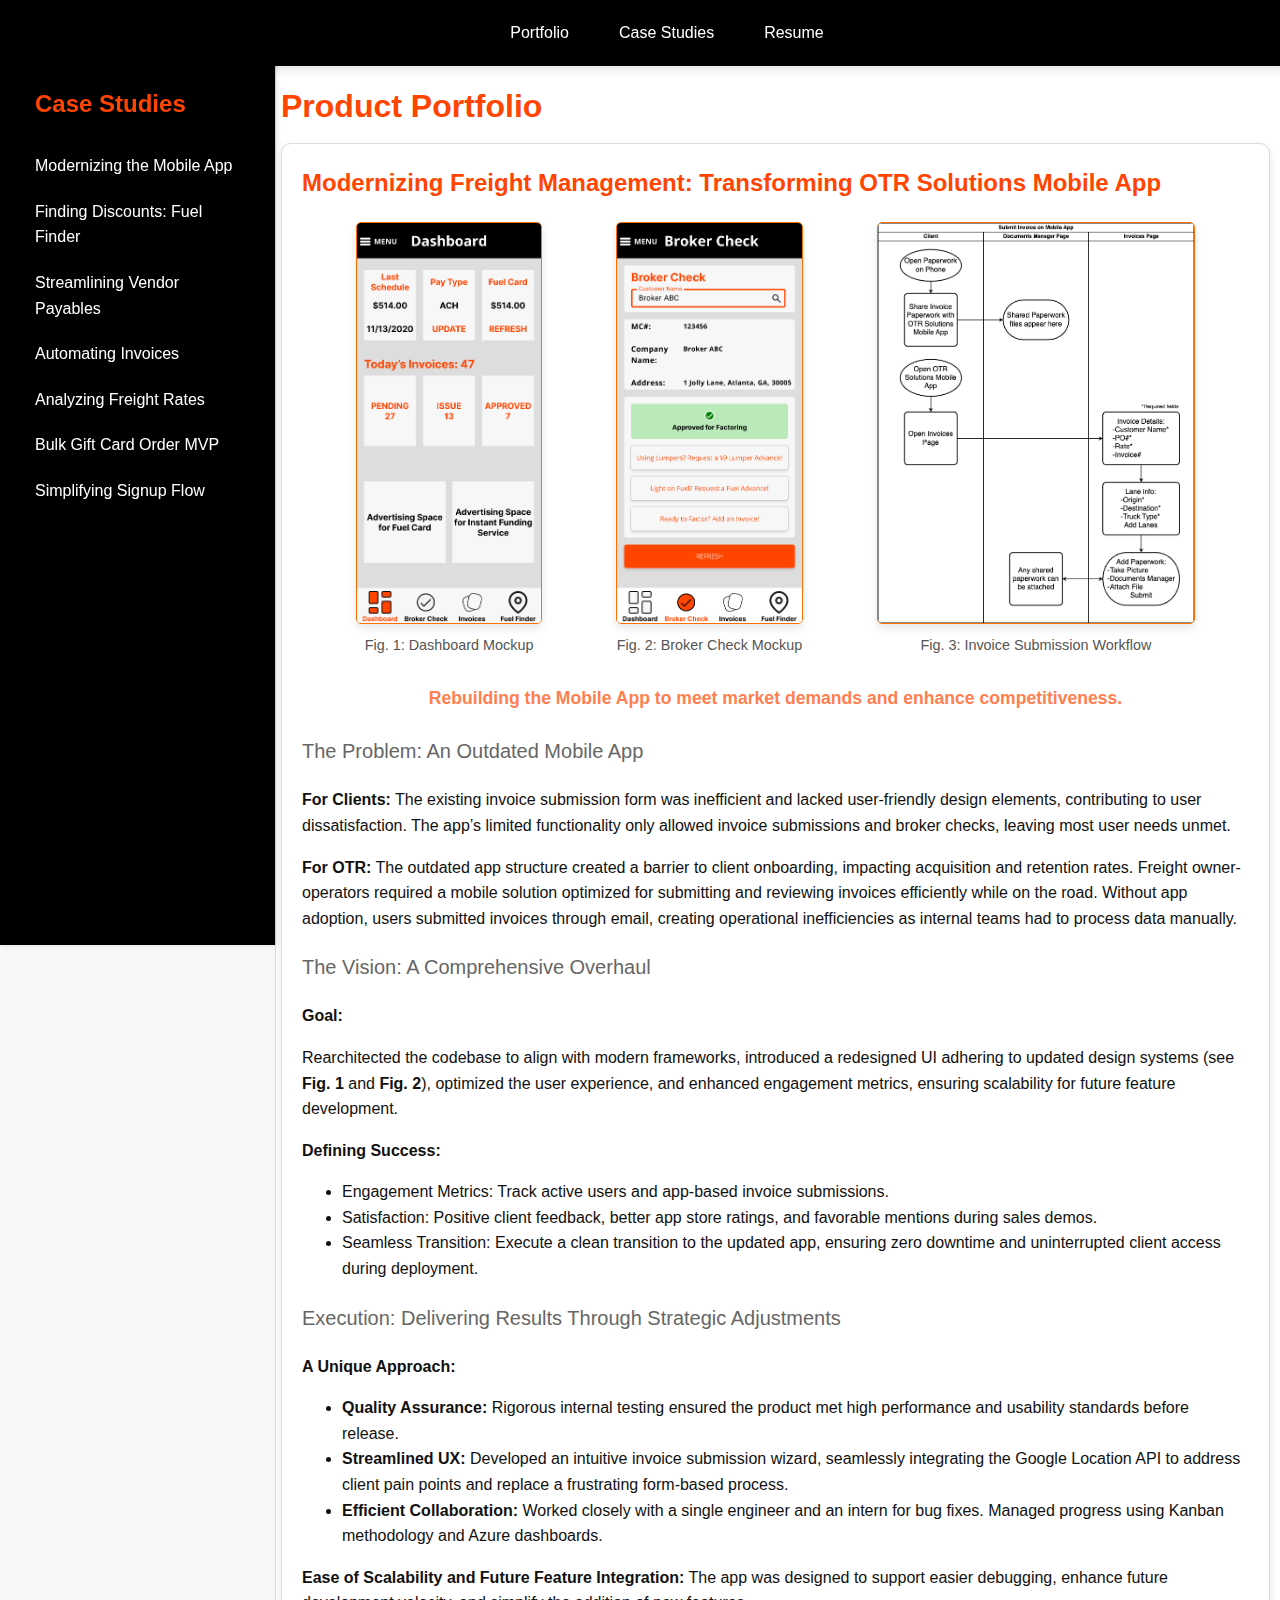
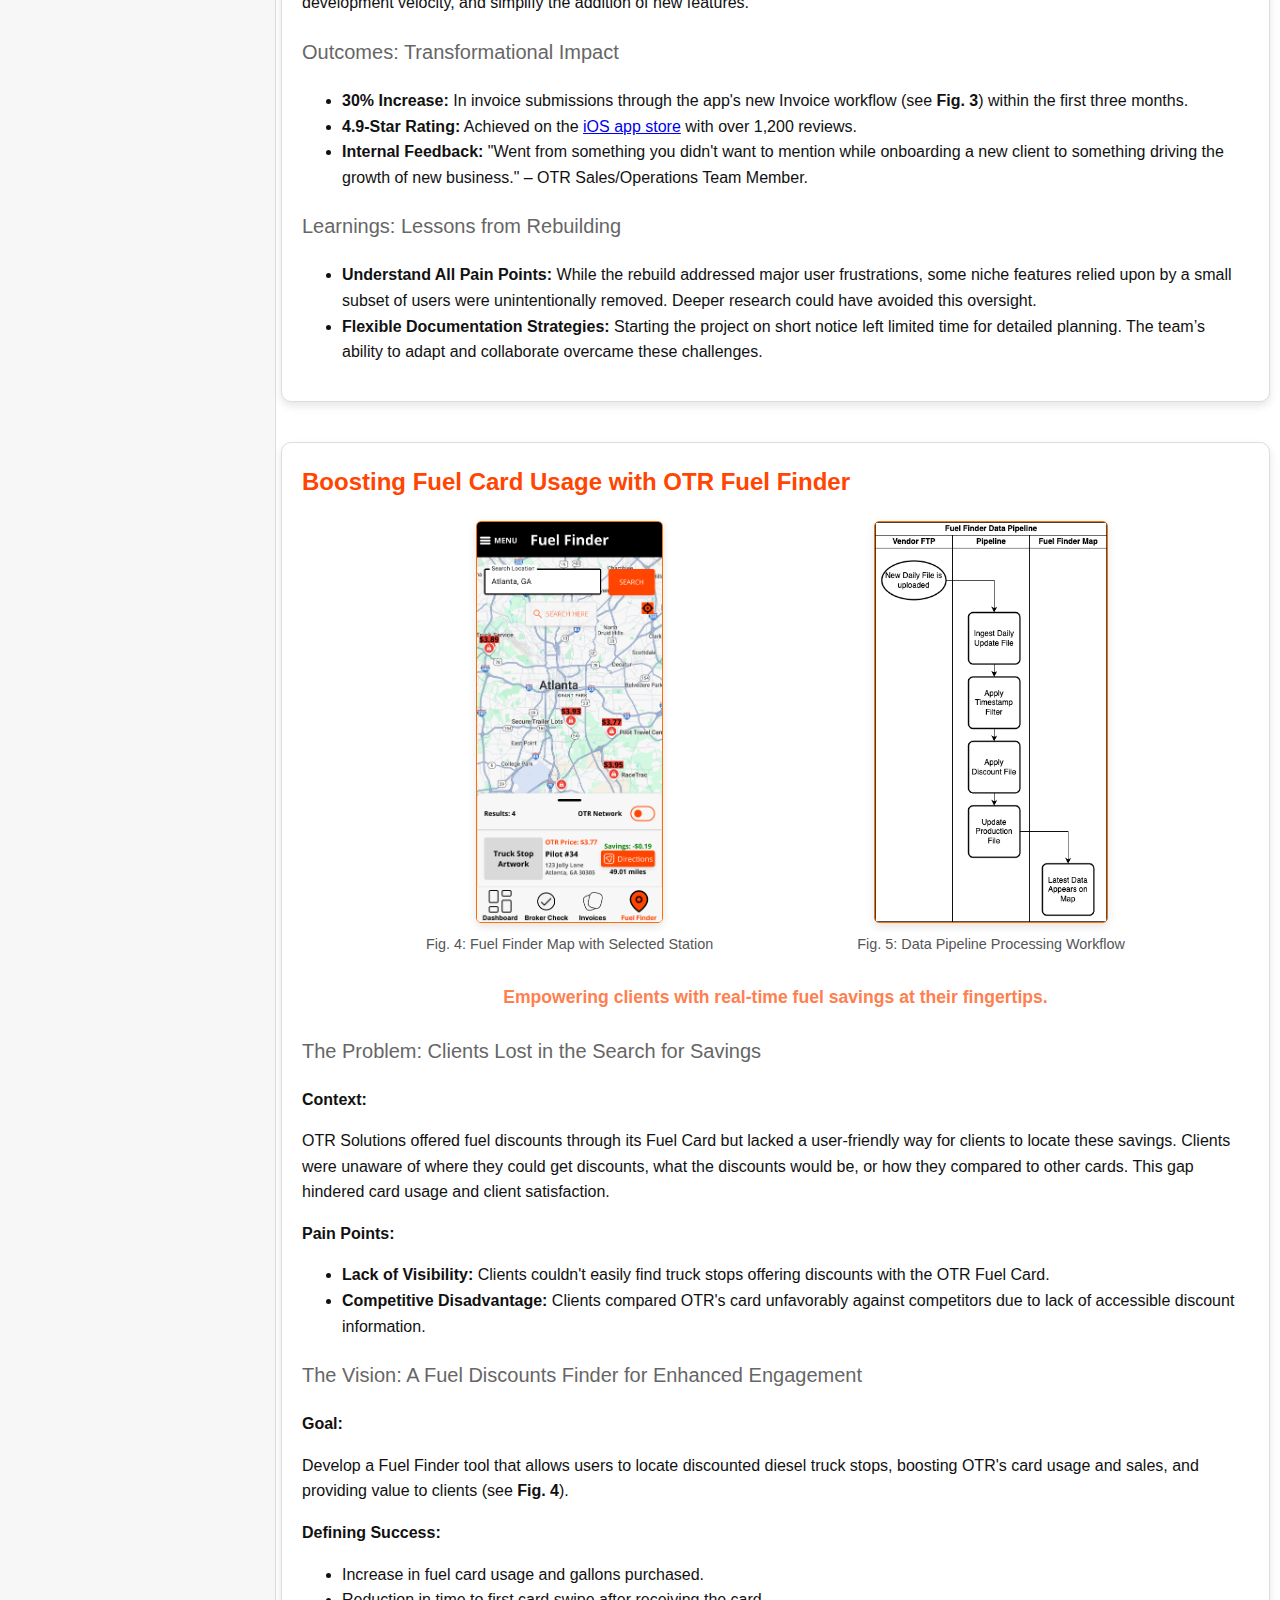
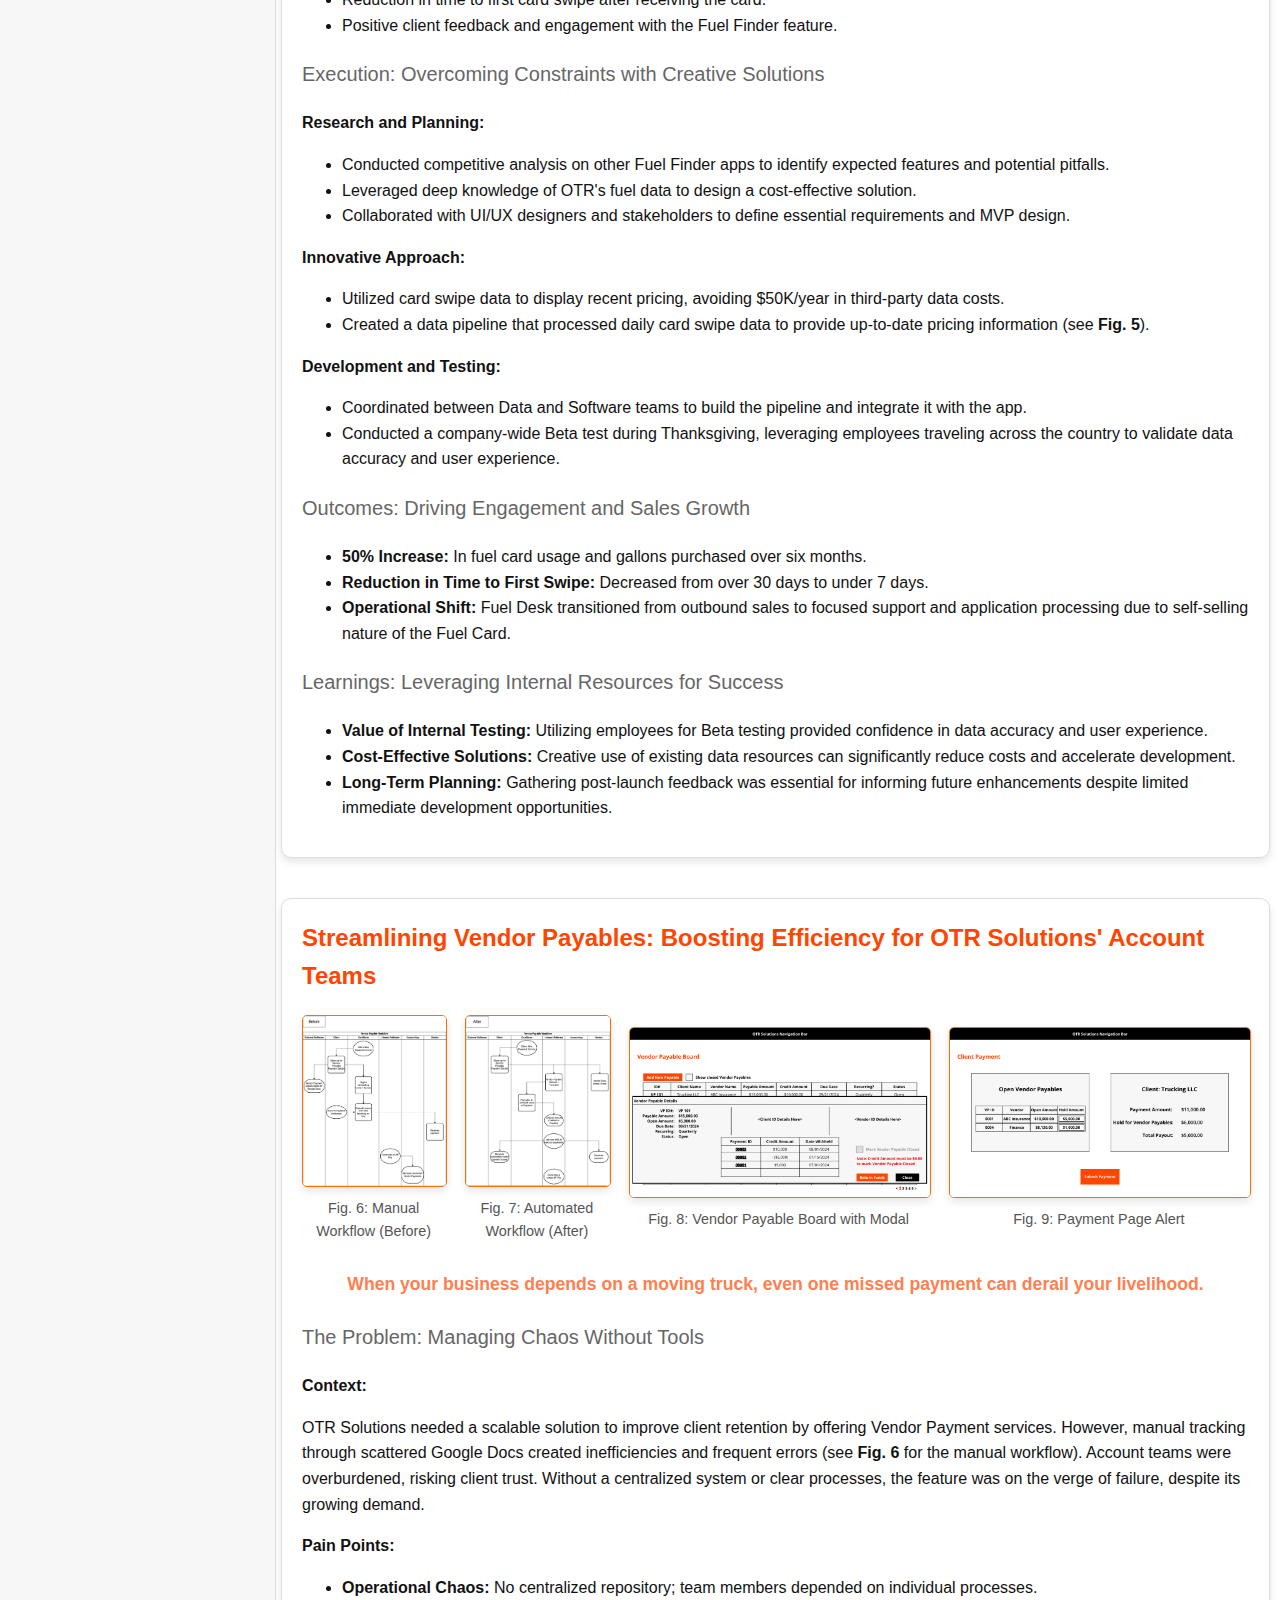
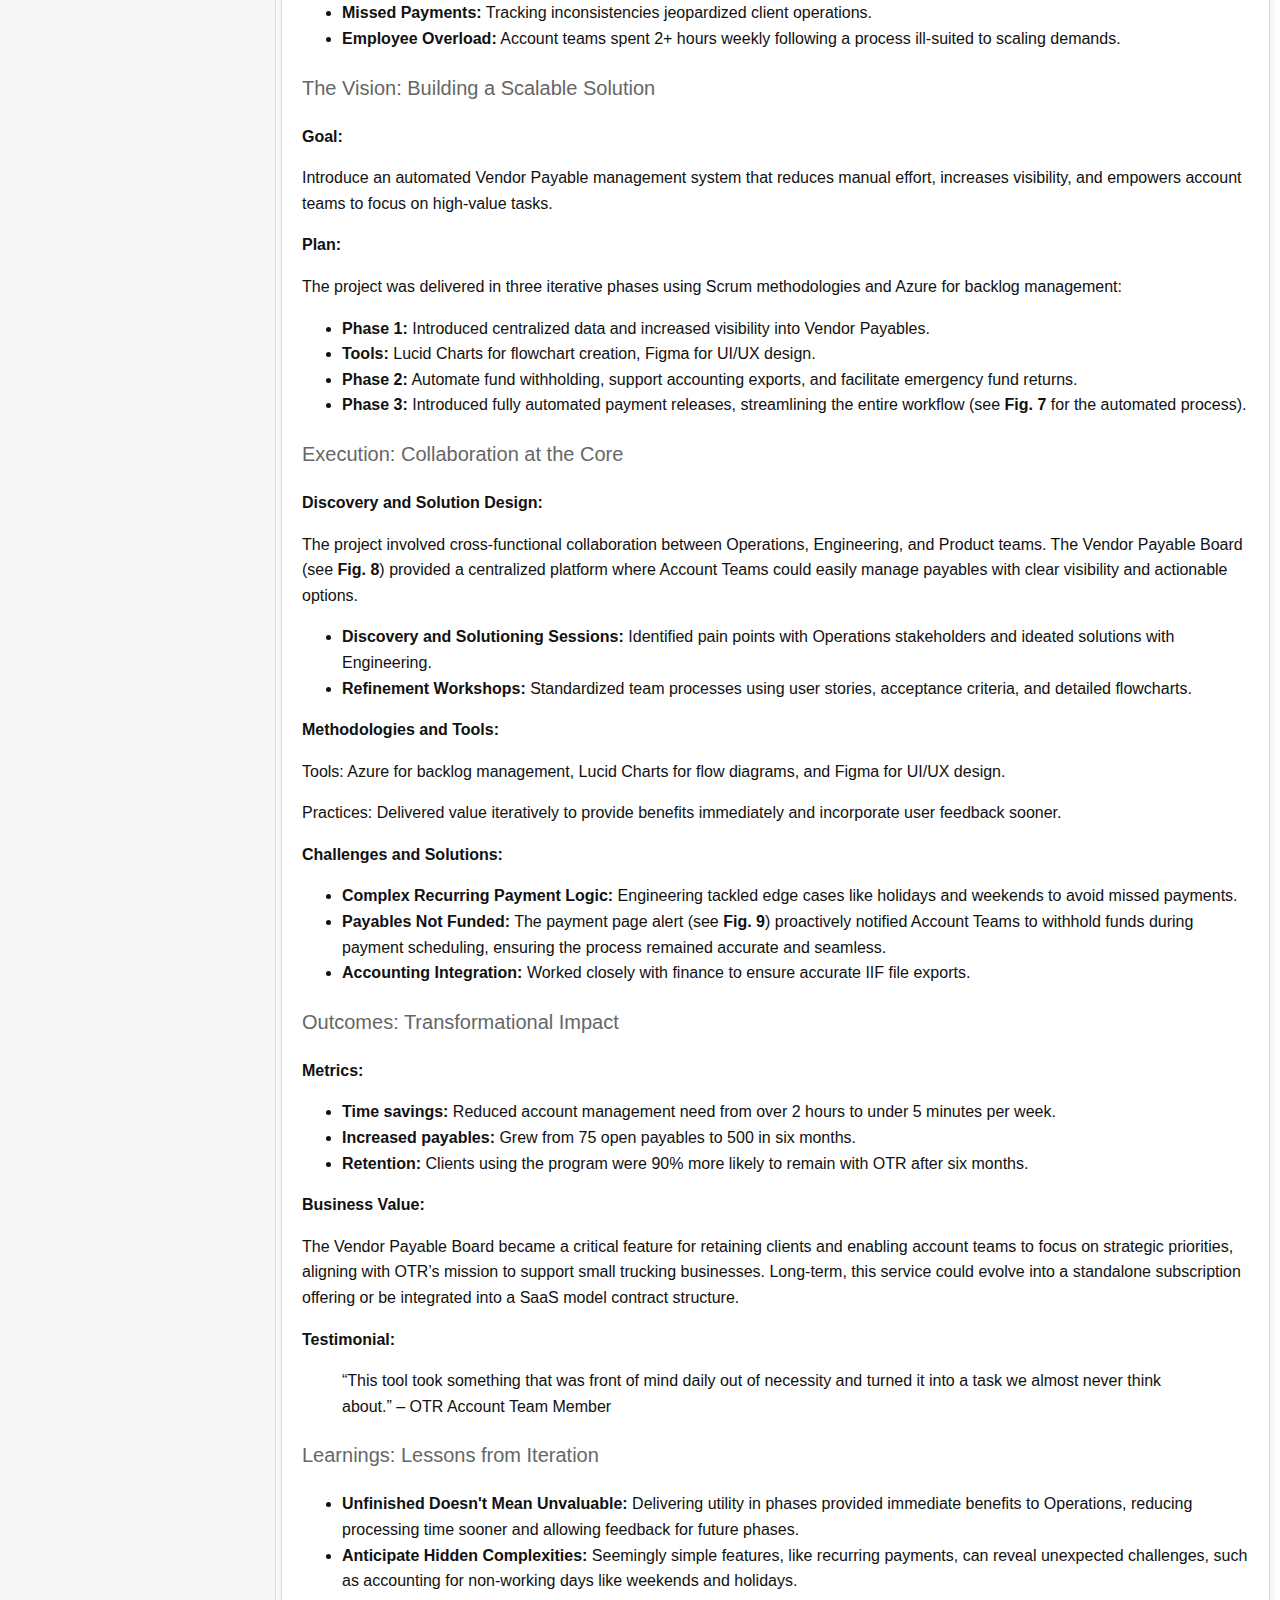
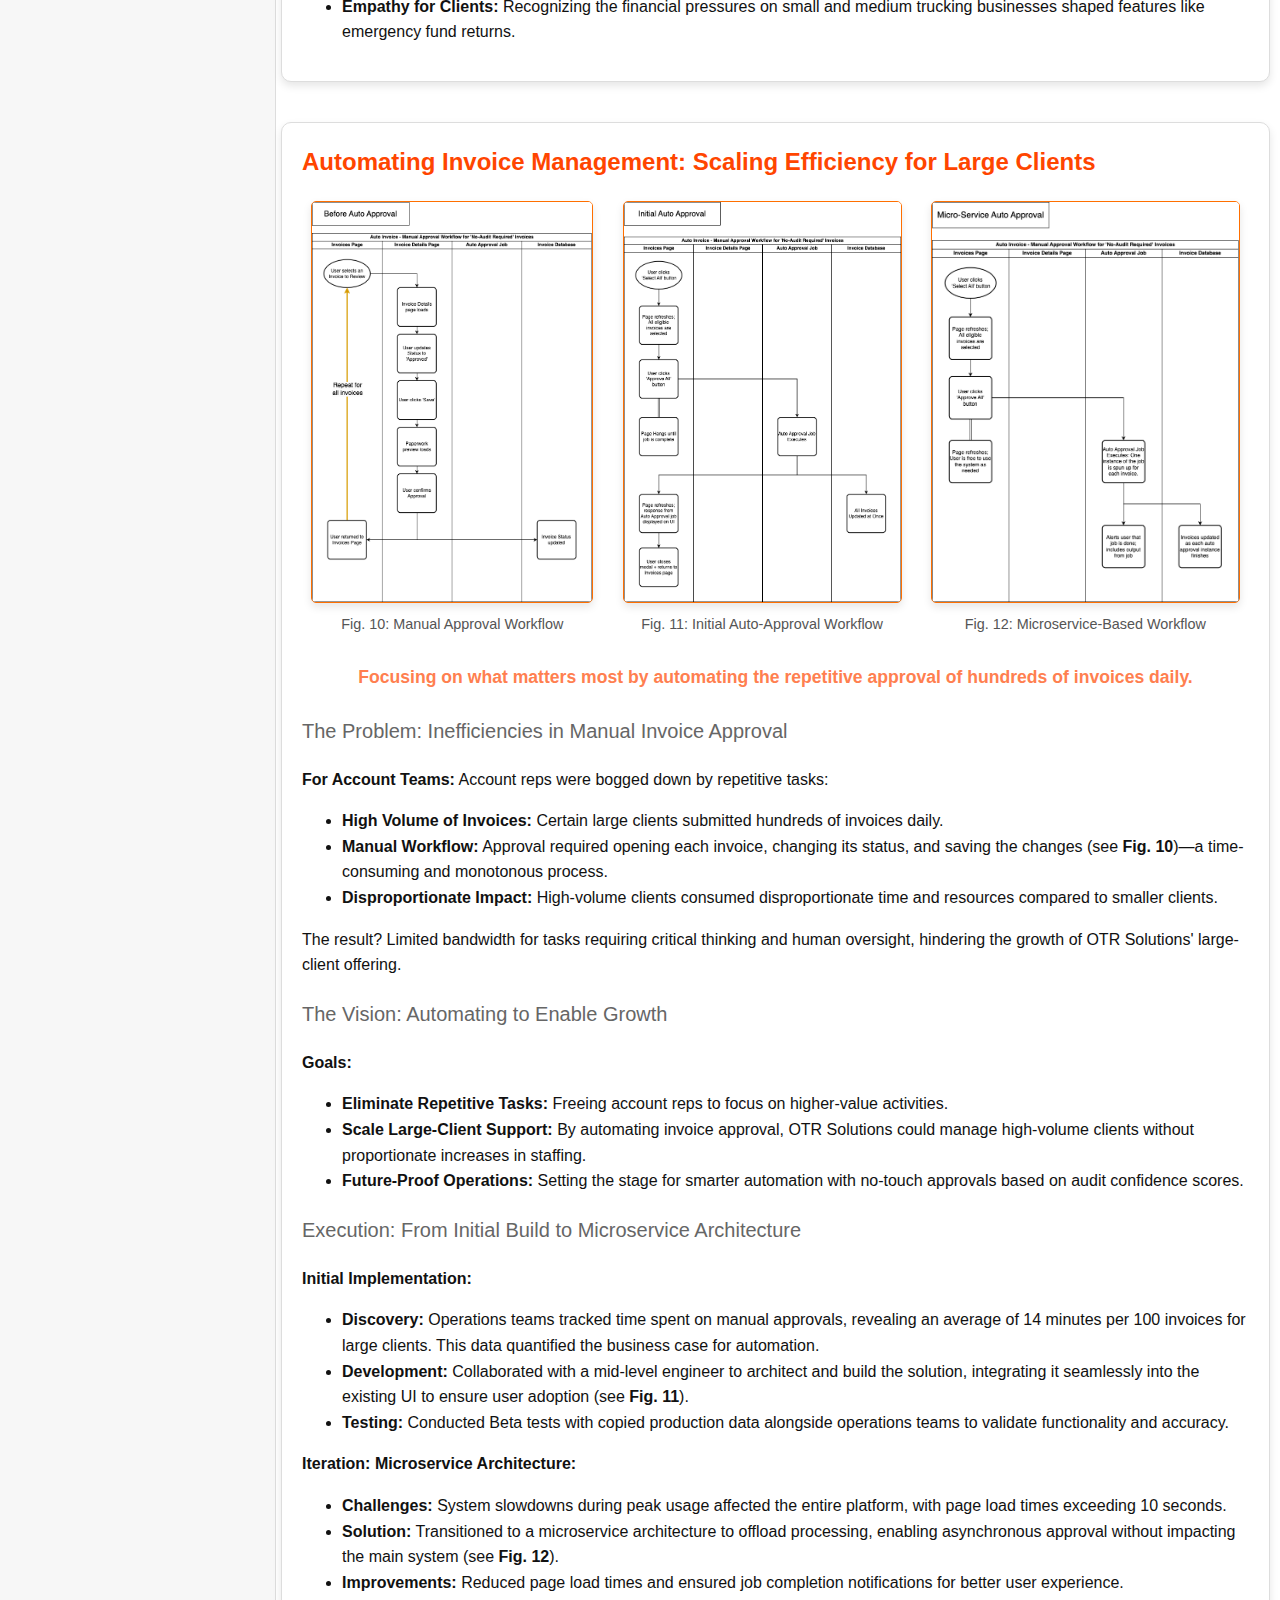
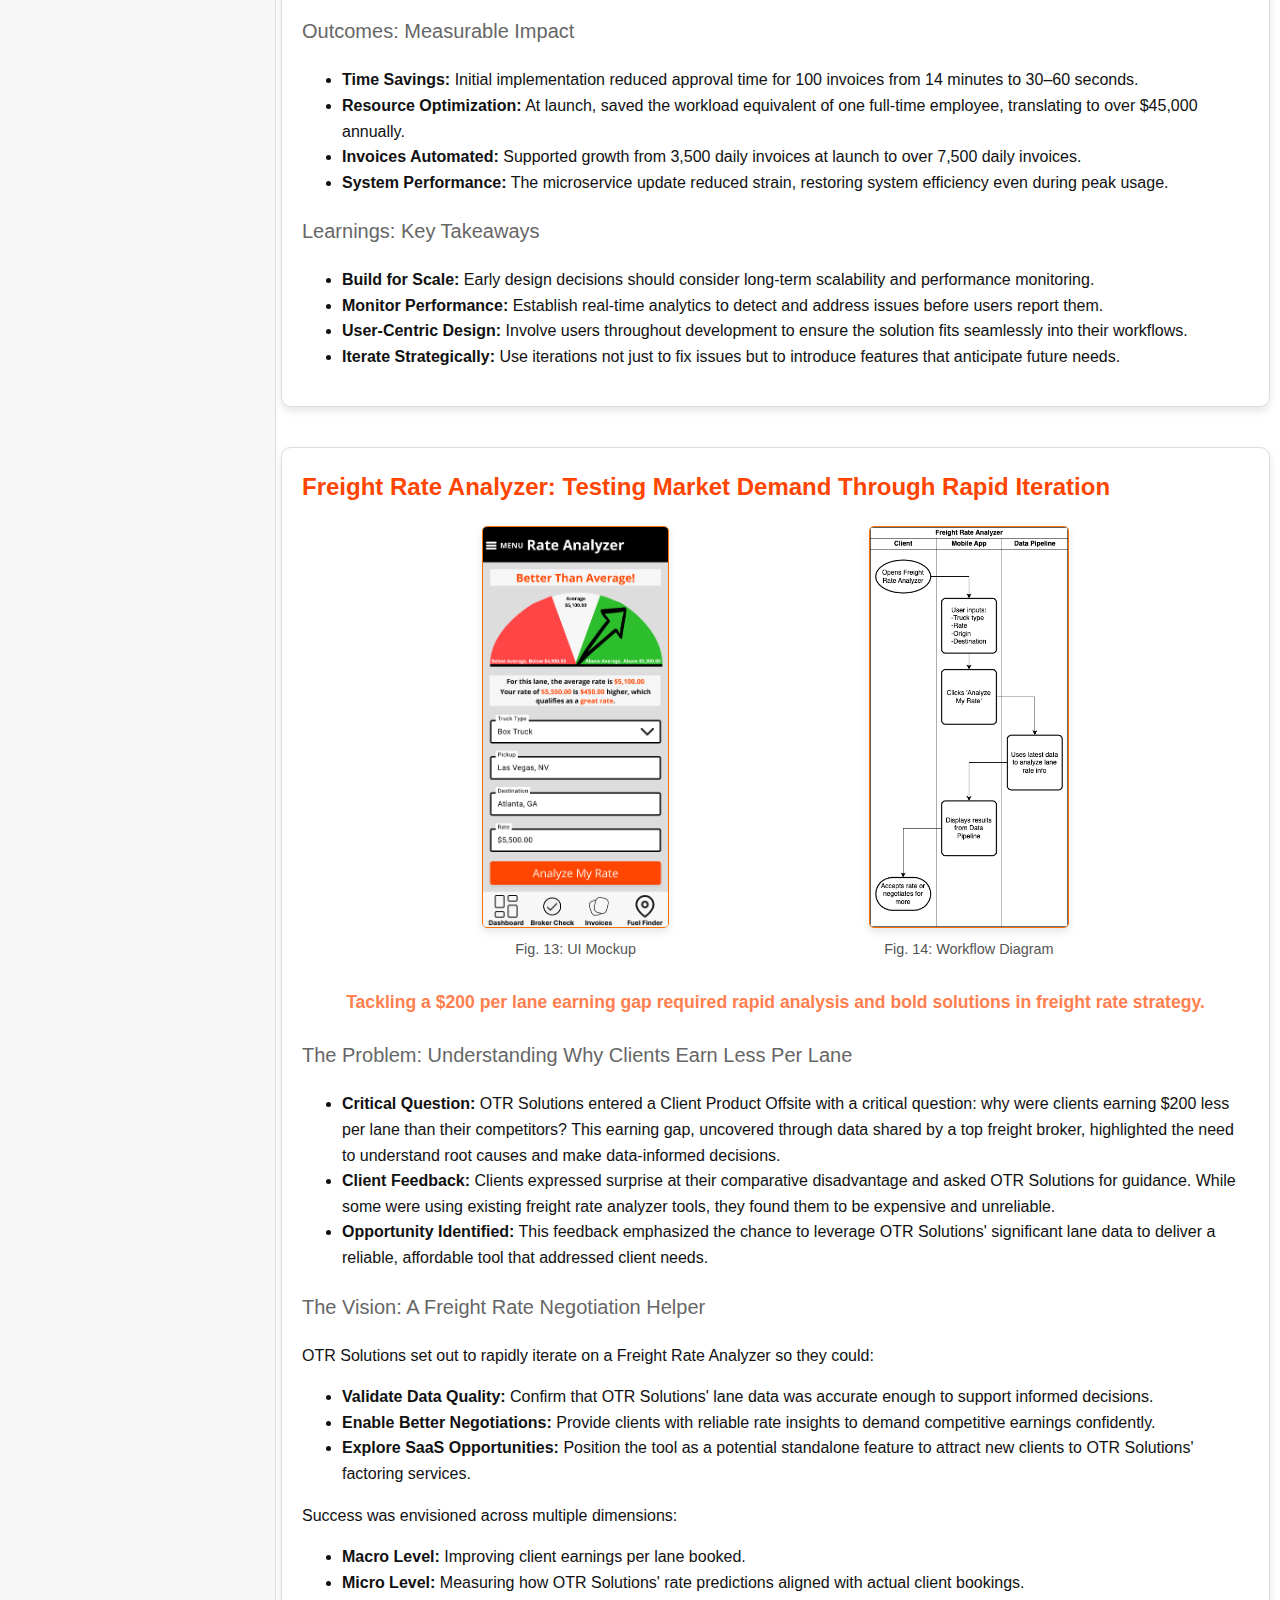
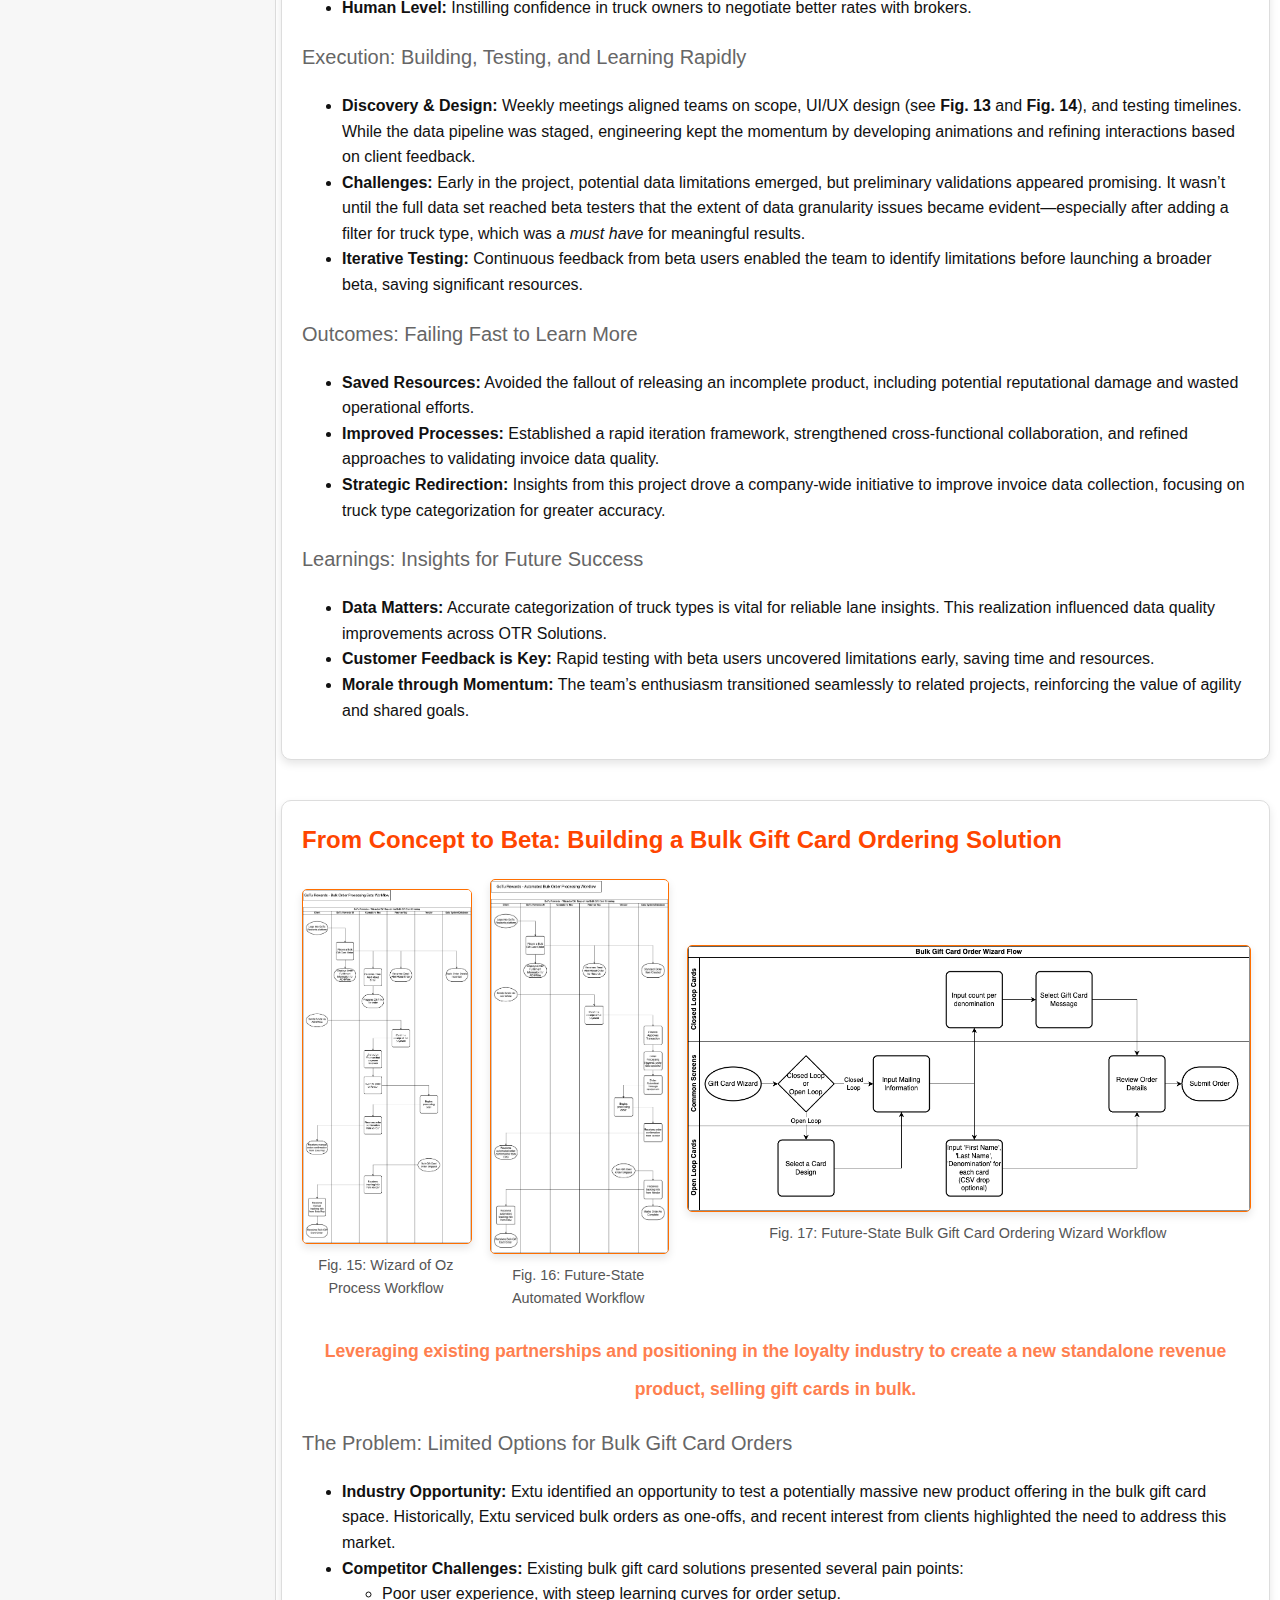
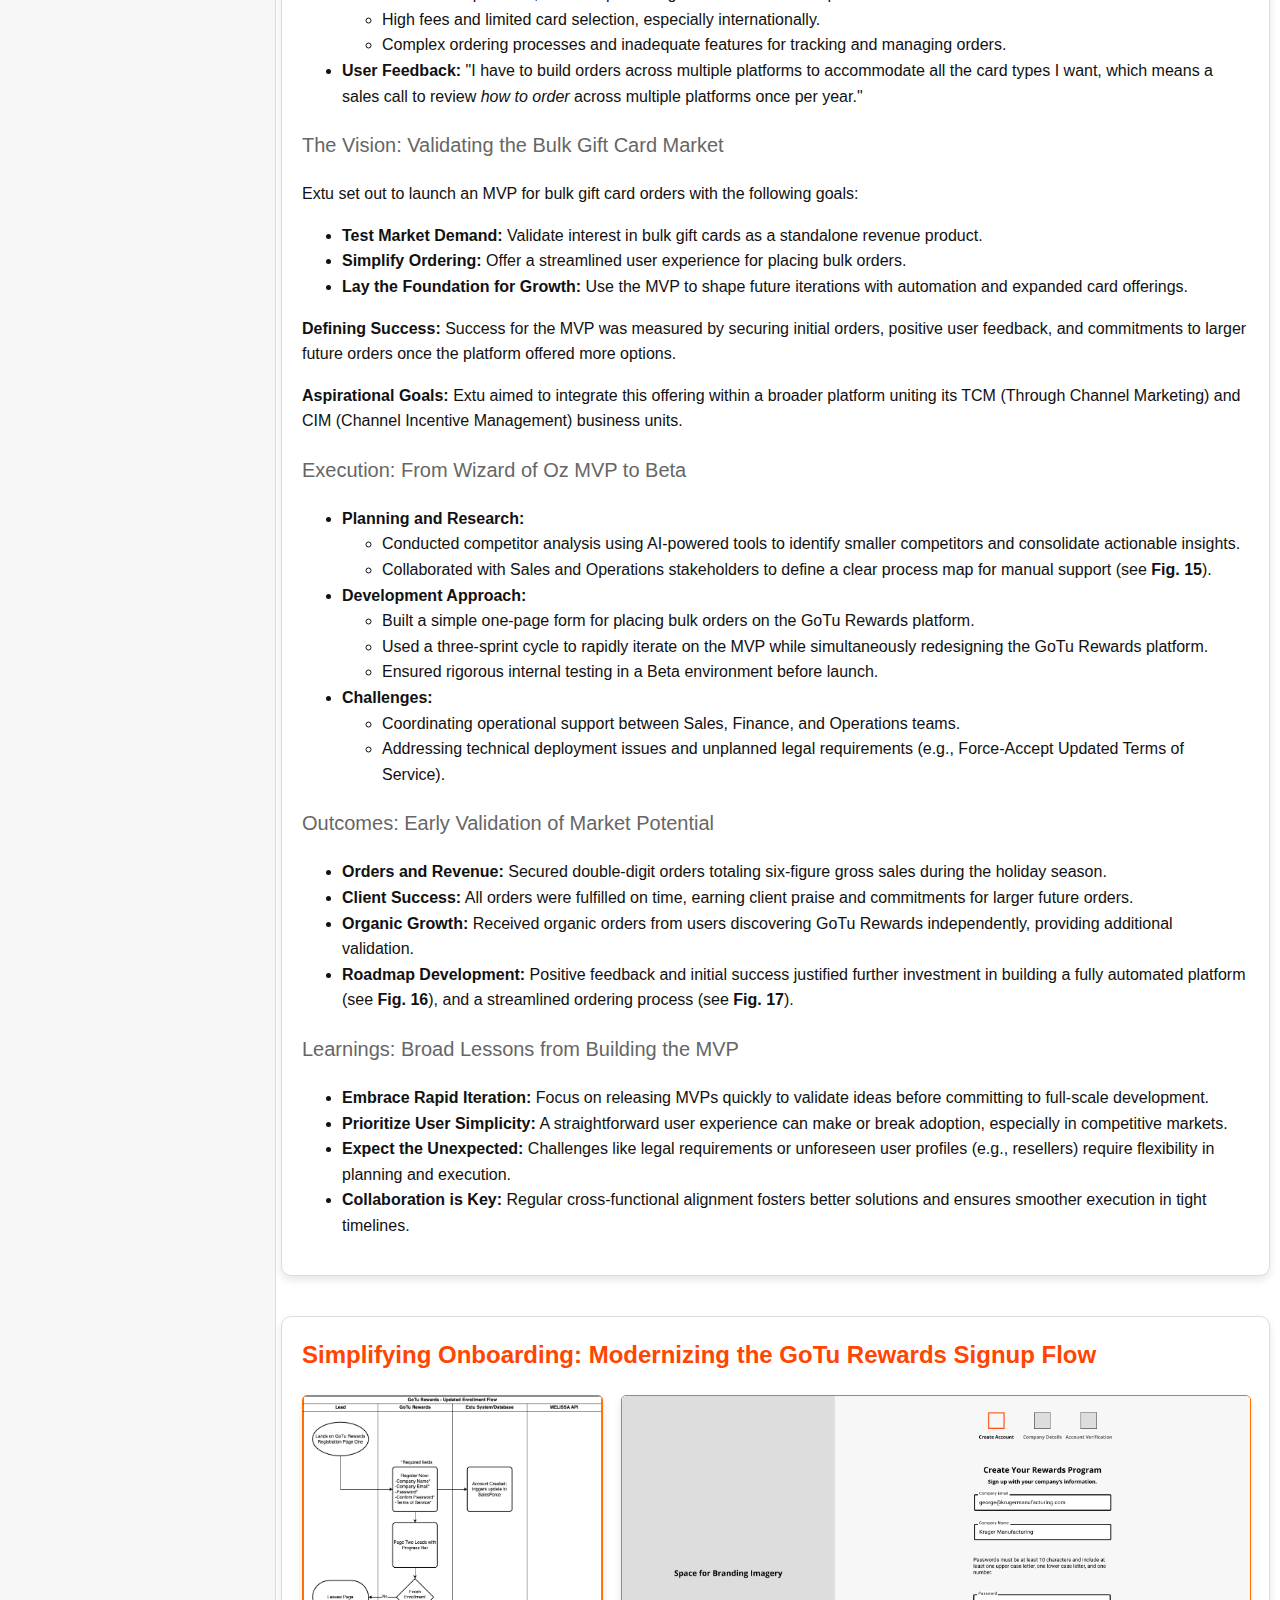
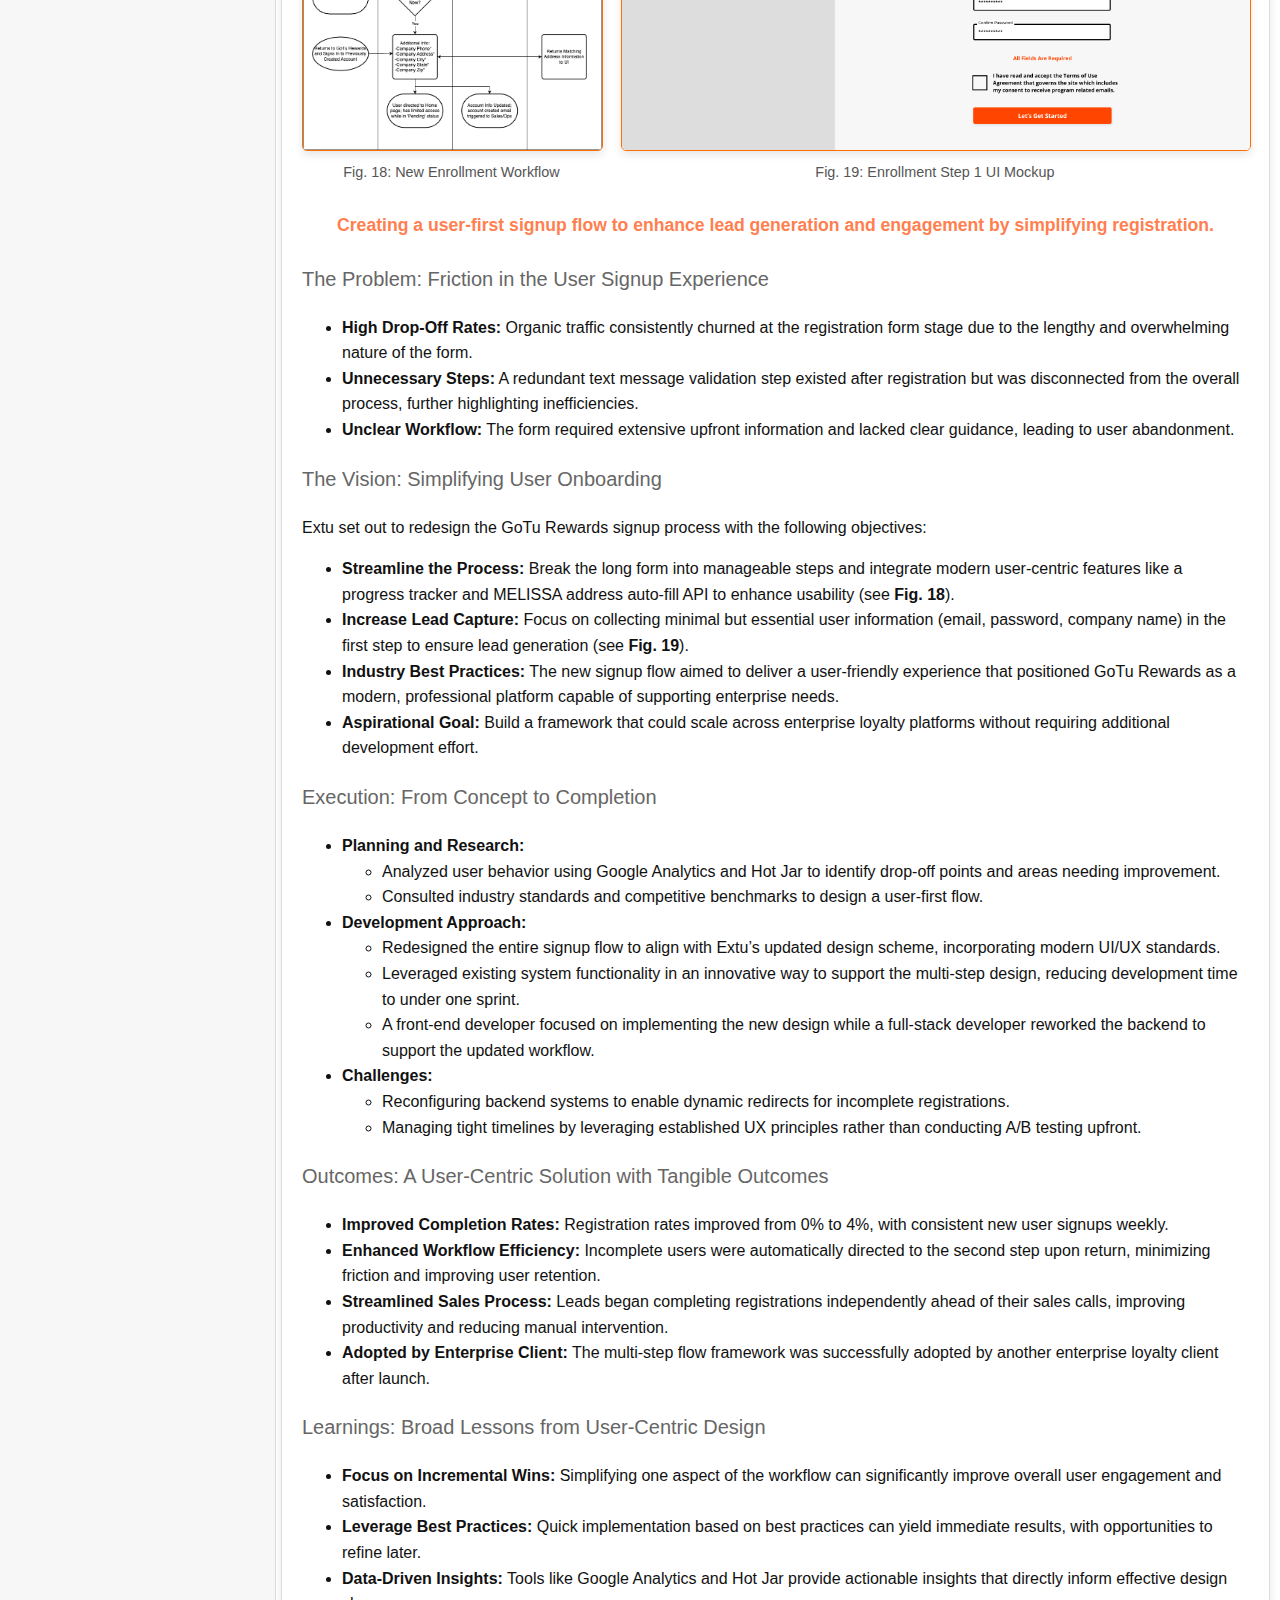
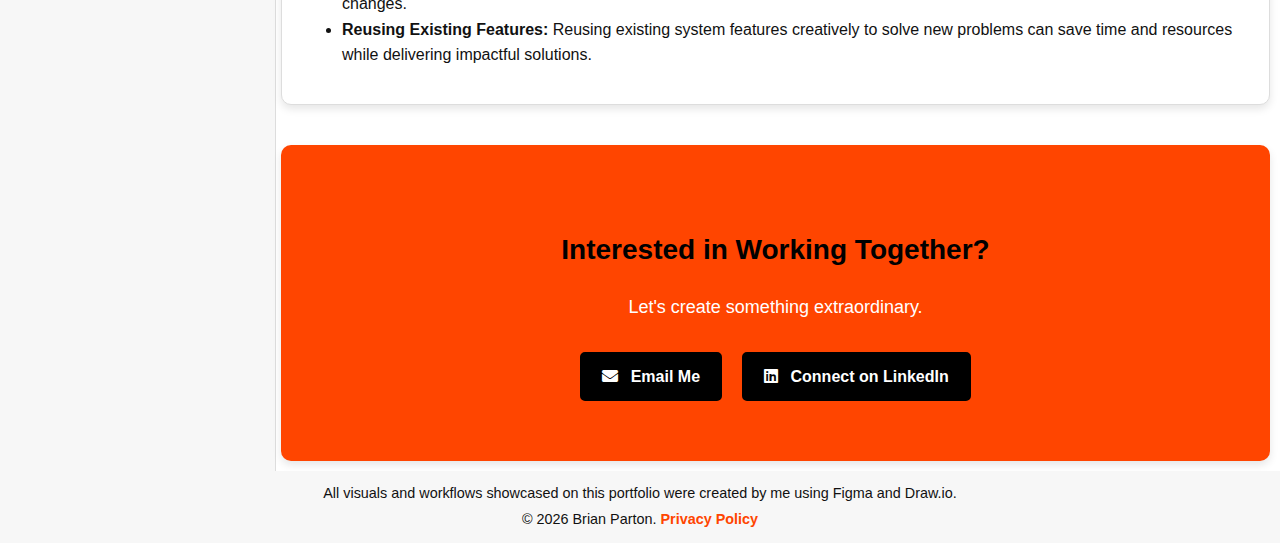
==== case-study.html @ 657ff486 "Update site: Page Names; Home -> Portfolio, Portfolio -> Case Studies" ====
<!DOCTYPE html>
<html lang="en" data-theme="default">
	<head>
		<!-- Google tag (gtag.js) -->
		<script async src="https://www.googletagmanager.com/gtag/js?id=G-7SBDPCL7X2"></script>
		<script>
			window.dataLayer = window.dataLayer || [];
			function gtag(){dataLayer.push(arguments);}
			gtag('js', new Date());
			gtag('config', 'G-7SBDPCL7X2');
			gtag('event', 'scroll', {
   				'event_category': 'Engagement',
			    'event_label': 'Scroll Depth',
			    'value': 'percentageScrolled'
			});
		</script>
		<meta name="description" content="Brian Parton's portfolio featuring case studies on impactful product management projects, including UI/UX redesigns and Agile solutions.">
		<meta name="keywords" content="Product Management, Portfolio, UI/UX, Agile, Brian Parton">
		<meta name="author" content="Brian Parton">
	    <meta charset="UTF-8">
    	<meta name="viewport" content="width=device-width, initial-scale=1.0">
	    <!-- Include FontAwesome for Icons -->
    	<link href="https://cdnjs.cloudflare.com/ajax/libs/font-awesome/6.0.0-beta3/css/all.min.css" rel="stylesheet">
		<link href="https://cdnjs.cloudflare.com/ajax/libs/font-awesome/5.15.4/css/all.min.css" rel="stylesheet">
    	<link rel="stylesheet" href="assets/styles.css">
	    <title>Product Portfolio</title>
	    <!-- Favicon for different devices -->
		<link rel="icon" sizes="192x192" href="assets/favicon/android-chrome-192x192.png">
		<link rel="icon" sizes="512x512" href="assets/favicon/android-chrome-512x512.png">
		<link rel="apple-touch-icon" sizes="180x180" href="assets/favicon/apple-touch-icon.png">
		<link rel="icon" type="image/png" sizes="32x32" href="assets/favicon/favicon-32x32.png">
		<link rel="icon" type="image/png" sizes="16x16" href="assets/favicon/favicon-16x16.png">
		<link rel="shortcut icon" href="assets/favicon/favicon.ico">
		<link rel="manifest" href="assets/favicon/site.webmanifest">
		<meta name="msapplication-TileColor" content="#da532c">
		<meta name="msapplication-config" content="assets/favicon/browserconfig.xml">
		<meta name="theme-color" content="#ffffff">
	</head>
	<body>
		<!-- Full Image Preview -->
<div id="full-image-container" class="full-image-container">
    <div class="modal-content">
        <button id="close-preview-button" onclick="closeImage()">Close</button>
        <img id="full-image" src="" alt="Full-Size Image">
        <p id="full-image-caption"></p>
    </div>
</div>
    	<!-- Header -->
    	<div class="content-wrapper">
	    <header class="header">
    	    <nav class="header-nav">
    	        <button class="hamburger-menu" aria-label="Toggle navigation menu">☰</button>
        	    <ul>
            	    <li><a href="portfolio.html" aria-label="Go to Portfolio Page">Portfolio</a></li>
                	<li><a href="case-study.html" aria-label="Go to Case Studies Page">Case Studies</a></li>
	                <li><a href="resume.html" aria-label="Go to Resume Page">Resume</a></li>
        	    </ul>
	        </nav>
    	</header>
	   	<!-- Sidebar Navigation (Portfolio Page Only) -->
    	<aside class="sidebar portfolio-sidebar">
			<nav>
    	    	<ul> 
    	    		<li><h2>Case Studies</h2></li>
					<li><a href="#Mobile-App-Rebuild" aria-label="Go to Mobile App Rebuild">Modernizing the Mobile App</a></li>
					<li><a href="#Discount-Fuel-Finder" aria-label="Go to Fuel Finder">Finding Discounts: Fuel Finder</a></li>
					<li><a href="#Vendor-Payable-Board" aria-label="Go to Vendor Payable Board">Streamlining Vendor Payables</a></li>
					<li><a href="#Auto-Invoice-Feature" aria-label="Go to Auto Invoice Feature">Automating Invoices</a></li>
					<li><a href="#Freight-Rate-Analyzer" aria-label="Go to Freight Rate Analyzer">Analyzing Freight Rates</a></li>
					<li><a href="#Bulk-Gift-Card" aria-label="Go to Bulk Gift Card Order Beta">Bulk Gift Card Order MVP</a></li>
					<li><a href="#Multi-Step-Signup" aria-label="Go to Multi-Step Signup">Simplifying Signup Flow</a></li>
    	    	</ul>
    		</nav>
		</aside>
		<!-- Main Content Wrapper -->
		<div class="portfolio-layout brian">
			<h1>Product Portfolio</h1>
			<!-- Case Study #1 -->
            <section id="Mobile-App-Rebuild" class="case-study">
                <h2 class="case-study-title">Modernizing Freight Management: Transforming OTR Solutions Mobile App</h2>
                <div class="image-gallery">
                    <div class="thumbnail-container" onclick="showImage('assets/OTR Solutions Mobile App Dashboard.png', 'Fig. 1: Dashboard Mockup')">
                        <img src="assets/OTR Solutions Mobile App Dashboard.png" alt="Dashboard Mockup Thumbnail">
                        <figcaption>Fig. 1: Dashboard Mockup</figcaption>
                    </div>
                    <div class="thumbnail-container" onclick="showImage('assets/OTR Solutions Mobile App Broker Check.png', 'Fig. 2: Broker Check Mockup')">
                        <img src="assets/OTR Solutions Mobile App Broker Check.png" alt="Broker Check Mockup Thumbnail">
                        <figcaption>Fig. 2: Broker Check Mockup</figcaption>
                    </div>
                    <div class="thumbnail-container" onclick="showImage('assets/App-Invoice Submission Workflow.drawio.png', 'Fig. 3: Invoice Submission Workflow')">
                        <img src="assets/App-Invoice Submission Workflow.drawio.png" alt="Invoice Submission Workflow Thumbnail">
                        <figcaption>Fig. 3: Invoice Submission Workflow</figcaption>
                    </div>
                </div>
                <!-- The Problem Section -->
                <!-- Hook Section -->
                <blockquote class="case-study-hook">
                    <span class="highlight-hook">Rebuilding the Mobile App to meet market demands and enhance competitiveness.</span>
                </blockquote>
                <h3 class="case-study-heading">The Problem: An Outdated Mobile App</h3>
                <div class="case-study-content">
                    <p><strong>For Clients:</strong> The existing invoice submission form was inefficient and lacked user-friendly design elements, contributing to user dissatisfaction. The app’s limited functionality only allowed invoice submissions and broker checks, leaving most user needs unmet.</p>
                    <p><strong>For OTR:</strong> The outdated app structure created a barrier to client onboarding, impacting acquisition and retention rates. Freight owner-operators required a mobile solution optimized for submitting and reviewing invoices efficiently while on the road. Without app adoption, users submitted invoices through email, creating operational inefficiencies as internal teams had to process data manually.</p>
                </div>
                <!-- Vision Section -->
                <h3 class="case-study-heading">The Vision: A Comprehensive Overhaul</h3>
                <div class="case-study-content">
                    <p><strong>Goal:</strong></p>
                    <p>Rearchitected the codebase to align with modern frameworks, introduced a redesigned UI adhering to updated design systems (see <strong>Fig. 1</strong> and <strong>Fig. 2</strong>), optimized the user experience, and enhanced engagement metrics, ensuring scalability for future feature development.</p>
                    <p><strong>Defining Success:</strong></p>
                    <ul>
                        <li>Engagement Metrics: Track active users and app-based invoice submissions.</li>
                        <li>Satisfaction: Positive client feedback, better app store ratings, and favorable mentions during sales demos.</li>
                        <li>Seamless Transition: Execute a clean transition to the updated app, ensuring zero downtime and uninterrupted client access during deployment.</li>
                    </ul>
                </div>
                <!-- Execution Section -->
                <h3 class="case-study-heading">Execution: Delivering Results Through Strategic Adjustments</h3>
                <div class="case-study-content">
                    <p><strong>A Unique Approach:</strong></p>
                    <ul>
                        <li><strong>Quality Assurance:</strong> Rigorous internal testing ensured the product met high performance and usability standards before release.</li>
                        <li><strong>Streamlined UX:</strong> Developed an intuitive invoice submission wizard, seamlessly integrating the Google Location API to address client pain points and replace a frustrating form-based process.</li>
                        <li><strong>Efficient Collaboration:</strong> Worked closely with a single engineer and an intern for bug fixes. Managed progress using Kanban methodology and Azure dashboards.</li>
                    </ul>
                    <p><strong>Ease of Scalability and Future Feature Integration:</strong> The app was designed to support easier debugging, enhance future development velocity, and simplify the addition of new features.</p>
                </div>
                <!-- Outcomes Section -->
                <h3 class="case-study-heading">Outcomes: Transformational Impact</h3>
                <div class="case-study-content">
                    <ul>
                        <li><strong>30% Increase:</strong> In invoice submissions through the app's new Invoice workflow (see <strong>Fig. 3</strong>) within the first three months.</li>
                        <li><strong>4.9-Star Rating:</strong> Achieved on the <a href="https://apps.apple.com/us/app/otr-solutions/id1535523322" aria-label="Go to iOS App Store">iOS app store</a> with over 1,200 reviews.</li>
                        <li><strong>Internal Feedback:</strong> "Went from something you didn't want to mention while onboarding a new client to something driving the growth of new business." – OTR Sales/Operations Team Member.</li>
                    </ul>
                </div>
                <!-- Learnings Section -->
                <h3 class="case-study-heading">Learnings: Lessons from Rebuilding</h3>
                <div class="case-study-content">
                    <ul>
                        <li><strong>Understand All Pain Points:</strong> While the rebuild addressed major user frustrations, some niche features relied upon by a small subset of users were unintentionally removed. Deeper research could have avoided this oversight.</li>
                        <li><strong>Flexible Documentation Strategies:</strong> Starting the project on short notice left limited time for detailed planning. The team’s ability to adapt and collaborate overcame these challenges.</li>
                    </ul>
                </div>
            </section>
			<!-- Case Study #2 -->
            <section id="Discount-Fuel-Finder" class="case-study">
                <h2 class="case-study-title">Boosting Fuel Card Usage with OTR Fuel Finder</h2>
                    <div class="image-gallery">
                        <div class="thumbnail-container" onclick="showImage('assets/OTR Solutions Fuel Finder Location.png', 'Fig. 4: Fuel Finder Map with Selected Station')">
                            <img src="assets/OTR Solutions Fuel Finder Location.png" alt="Fuel Finder Map Thumbnail">
                            <figcaption>Fig. 4: Fuel Finder Map with Selected Station</figcaption>
                        </div>
                        <div class="thumbnail-container" onclick="showImage('assets/FF-Data Pipeline Workflow.drawio.png', 'Fig. 5: Data Pipeline Processing Workflow')">
                            <img src="assets/FF-Data Pipeline Workflow.drawio.png" alt="Data Pipeline Workflow Thumbnail">
                            <figcaption>Fig. 5: Data Pipeline Processing Workflow</figcaption>
                        </div>
                    </div>
                <!-- The Problem Section -->
                <!-- Hook -->
			    <blockquote class="case-study-hook">
			        <span class="highlight-hook">Empowering clients with real-time fuel savings at their fingertips.</span>
                </blockquote>
                <h3 class="case-study-heading">The Problem: Clients Lost in the Search for Savings</h3>
                    <div class="case-study-content">
                        <p><strong>Context:</strong></p>
                        <p>
                            OTR Solutions offered fuel discounts through its Fuel Card but lacked a user-friendly way for clients to locate these savings. Clients were unaware of where they could get discounts, what the discounts would be, or how they compared to other cards. This gap hindered card usage and client satisfaction.
                        </p>
                        <p><strong>Pain Points:</strong></p>
                        <ul>
                            <li><strong>Lack of Visibility:</strong> Clients couldn't easily find truck stops offering discounts with the OTR Fuel Card.</li>
                            <li><strong>Competitive Disadvantage:</strong> Clients compared OTR's card unfavorably against competitors due to lack of accessible discount information.</li>
                        </ul>
                    </div>
                    <!-- Vision Section -->
                    <h3 class="case-study-heading">The Vision: A Fuel Discounts Finder for Enhanced Engagement</h3>
                    <div class="case-study-content">
                        <p><strong>Goal:</strong></p>
                        <p>
                            Develop a Fuel Finder tool that allows users to locate discounted diesel truck stops, boosting OTR's card usage and sales, and providing value to clients (see <strong>Fig. 4</strong>).
                        </p>
                        <p><strong>Defining Success:</strong></p>
                        <ul>
                            <li>Increase in fuel card usage and gallons purchased.</li>
                            <li>Reduction in time to first card swipe after receiving the card.</li>
                            <li>Positive client feedback and engagement with the Fuel Finder feature.</li>
                        </ul>
                    </div>
                    <!-- Execution Section -->
                    <h3 class="case-study-heading">Execution: Overcoming Constraints with Creative Solutions</h3>
                    <div class="case-study-content">
                        <p><strong>Research and Planning:</strong></p>
                        <ul>
                            <li>Conducted competitive analysis on other Fuel Finder apps to identify expected features and potential pitfalls.</li>
                            <li>Leveraged deep knowledge of OTR's fuel data to design a cost-effective solution.</li>
                            <li>Collaborated with UI/UX designers and stakeholders to define essential requirements and MVP design.</li>
                        </ul>
                        <p><strong>Innovative Approach:</strong></p>
                        <ul>
                            <li>Utilized card swipe data to display recent pricing, avoiding $50K/year in third-party data costs.</li>
                            <li>Created a data pipeline that processed daily card swipe data to provide up-to-date pricing information (see <strong>Fig. 5</strong>).</li>
                        </ul>
                        <p><strong>Development and Testing:</strong></p>
                        <ul>
                            <li>Coordinated between Data and Software teams to build the pipeline and integrate it with the app.</li>
                            <li>Conducted a company-wide Beta test during Thanksgiving, leveraging employees traveling across the country to validate data accuracy and user experience.</li>
                        </ul>
                    </div>
                    <!-- Outcomes Section -->
                    <h3 class="case-study-heading">Outcomes: Driving Engagement and Sales Growth</h3>
                    <div class="case-study-content">
                        <ul>
                            <li><strong>50% Increase:</strong> In fuel card usage and gallons purchased over six months.</li>
                            <li><strong>Reduction in Time to First Swipe:</strong> Decreased from over 30 days to under 7 days.</li>
                            <li><strong>Operational Shift:</strong> Fuel Desk transitioned from outbound sales to focused support and application processing due to self-selling nature of the Fuel Card.</li>
                        </ul>
                    </div>
                    <!-- Learnings Section -->
                    <h3 class="case-study-heading">Learnings: Leveraging Internal Resources for Success</h3>
                    <div class="case-study-content">
                        <ul>
                            <li><strong>Value of Internal Testing:</strong> Utilizing employees for Beta testing provided confidence in data accuracy and user experience.</li>
                            <li><strong>Cost-Effective Solutions:</strong> Creative use of existing data resources can significantly reduce costs and accelerate development.</li>
                            <li><strong>Long-Term Planning:</strong> Gathering post-launch feedback was essential for informing future enhancements despite limited immediate development opportunities.</li>
                        </ul>
                    </div>
                </section>

			<!-- Case Study #3 -->
			<section id="Vendor-Payable-Board" class="case-study">
			    <h2 class="case-study-title">Streamlining Vendor Payables: Boosting Efficiency for OTR Solutions' Account Teams</h2>
			    <div class="image-gallery">
					<div class="thumbnail-container" onclick="showImage('assets/VPB-Vendor Payable Workflow_Before.drawio.png', 'Fig. 6: Manual Workflow (Before)')">
			            <img src="assets/VPB-Vendor Payable Workflow_Before.drawio.png" alt="Before Workflow Diagram">
    			    	<figcaption>Fig. 6: Manual Workflow (Before)</figcaption>
			        </div>
			        <div class="thumbnail-container" onclick="showImage('assets/VPB-Vendor Payable Workflow_After.drawio.png', 'Fig. 7: Automated Workflow (After)')">
			            <img src="assets/VPB-Vendor Payable Workflow_After.drawio.png" alt="After Workflow Diagram">
    		            <figcaption>Fig. 7: Automated Workflow (After)</figcaption>
    		        </div>
    				<div class="thumbnail-container" onclick="showImage('assets/Vendor Payable Board, with Modal.png', 'Fig. 8: Vendor Payable Board with Modal')">
        				<img src="assets/Vendor Payable Board, with Modal.png" alt="Vendor Payable Board with Modal">
	                	<figcaption>Fig. 8: Vendor Payable Board with Modal</figcaption>
    		        </div>
    		        <div class="thumbnail-container" onclick="showImage('assets/Schedule Payment Alert to Withhold VP Funds.png', 'Fig. 9: Payment Page Alert')">
            			<img src="assets/Schedule Payment Alert to Withhold VP Funds.png" alt="Payment Page Alert">
            			<figcaption>Fig. 9: Payment Page Alert</figcaption>
    		        </div>
    			</div>
			    <!-- Problem Section -->
			    <!-- Hook -->
			    <blockquote class="case-study-hook">
			        <span class="highlight-hook">When your business depends on a moving truck, even one missed payment can derail your livelihood.</span>
			    </blockquote>
			    <h3 class="case-study-heading">The Problem: Managing Chaos Without Tools</h3>
			    <div class="case-study-content">
			        <p><strong>Context:</strong></p>
			    <p>
			        OTR Solutions needed a scalable solution to improve client retention by offering Vendor Payment services. However, manual tracking through scattered Google Docs created inefficiencies and frequent errors 
			        (see <strong>Fig. 6</strong> for the manual workflow). Account teams were overburdened, risking client trust. Without a centralized system or clear processes, the feature was on the verge of failure, despite its growing demand.
			    </p>
			        <p><strong>Pain Points:</strong></p>
			        <ul>
			            <li><strong>Operational Chaos:</strong> No centralized repository; team members depended on individual processes.</li>
			            <li><strong>Missed Payments:</strong> Tracking inconsistencies jeopardized client operations.</li>
            			<li><strong>Employee Overload:</strong> Account teams spent 2+ hours weekly following a process ill-suited to scaling demands.</li>
			        </ul>
			    </div>
			    <!-- Vision Section -->
			    <h3 class="case-study-heading">The Vision: Building a Scalable Solution</h3>
			    <div class="case-study-content">
			        <p><strong>Goal:</strong></p>
			        <p>
			            Introduce an automated Vendor Payable management system that reduces manual effort, increases visibility, 
			            and empowers account teams to focus on high-value tasks.
			        </p>
			        <p><strong>Plan:</strong></p>
			        <p>
			            The project was delivered in three iterative phases using Scrum methodologies and Azure for backlog management:
			        </p>
			        <ul>
            			<li><strong>Phase 1:</strong> Introduced centralized data and increased visibility into Vendor Payables.</li>
			            <li><strong>Tools:</strong> Lucid Charts for flowchart creation, Figma for UI/UX design.</li>
            			<li><strong>Phase 2:</strong> Automate fund withholding, support accounting exports, and facilitate emergency fund returns.</li>
			            <li><strong>Phase 3:</strong> Introduced fully automated payment releases, streamlining the entire workflow (see <strong>Fig. 7</strong> for the automated process).</li>
			        </ul>
			    </div>
			    <!-- Execution Section -->
			    <h3 class="case-study-heading">Execution: Collaboration at the Core</h3>
			    <div class="case-study-content">
			        <p><strong>Discovery and Solution Design:</strong></p>
			        <p>
			            The project involved cross-functional collaboration between Operations, Engineering, and Product teams.
            			The Vendor Payable Board (see <strong>Fig. 8</strong>) provided a centralized platform where Account Teams could easily manage 
			            payables with clear visibility and actionable options.
			        </p>
			        <ul>
			            <li><strong>Discovery and Solutioning Sessions:</strong> Identified pain points with Operations stakeholders and ideated solutions with Engineering.</li>
            			<li><strong>Refinement Workshops:</strong> Standardized team processes using user stories, acceptance criteria, and detailed flowcharts.</li>
			        </ul>
			        <p><strong>Methodologies and Tools:</strong></p>
			        <p>
            			Tools: Azure for backlog management, Lucid Charts for flow diagrams, and Figma for UI/UX design.
			        </p>
			        <p>Practices: Delivered value iteratively to provide benefits immediately and incorporate user feedback sooner.</p>
			        <p><strong>Challenges and Solutions:</strong></p>
			        <ul>
            			<li><strong>Complex Recurring Payment Logic:</strong> Engineering tackled edge cases like holidays and weekends to avoid missed payments.</li>
			            <li><strong>Payables Not Funded:</strong> The payment page alert (see <strong>Fig. 9</strong>) proactively notified Account Teams to withhold funds during payment scheduling, ensuring the process remained accurate and seamless.</li>
            			<li><strong>Accounting Integration:</strong> Worked closely with finance to ensure accurate IIF file exports.</li>
			        </ul>
			    </div>
			    <!-- Outcomes Section -->
			    <h3 class="case-study-heading">Outcomes: Transformational Impact</h3>
			    <div class="case-study-content">
			        <p><strong>Metrics:</strong></p>
			        <ul>
            			<li><strong>Time savings:</strong> Reduced account management need from over 2 hours to under 5 minutes per week.</li>
			            <li><strong>Increased payables:</strong> Grew from 75 open payables to 500 in six months.</li>
            			<li><strong>Retention:</strong> Clients using the program were 90% more likely to remain with OTR after six months.</li>
			        </ul>
			        <p><strong>Business Value:</strong></p>
			        <p>
			            The Vendor Payable Board became a critical feature for retaining clients and enabling account 
						teams to focus on strategic priorities, aligning with OTR’s mission to support small trucking businesses. Long-term, this service could evolve into 
			            a standalone subscription offering or be integrated into a SaaS model contract structure.
			        </p>

			        <p><strong>Testimonial:</strong></p>
			        <blockquote>
            			“This tool took something that was front of mind daily out of necessity and turned it into a task we almost 
			            never think about.” – OTR Account Team Member
			        </blockquote>
			    </div>
			    <!-- Learnings Section -->
			    <h3 class="case-study-heading">Learnings: Lessons from Iteration</h3>
			    <div class="case-study-content">
			        <ul>
            			<li><strong>Unfinished Doesn't Mean Unvaluable:</strong> Delivering utility in phases provided immediate benefits to Operations, reducing processing time sooner and allowing feedback for future phases.</li>
			            <li><strong>Anticipate Hidden Complexities:</strong> Seemingly simple features, like recurring payments, can reveal unexpected challenges, such as accounting for non-working days like weekends and holidays.</li>
            			<li><strong>Empathy for Clients:</strong> Recognizing the financial pressures on small and medium trucking businesses shaped features like emergency fund returns.</li>
			        </ul>
			    </div>
			</section>
			<!-- Case Study #4 -->
			<section id="Auto-Invoice-Feature" class="case-study">
			    <h2 class="case-study-title">Automating Invoice Management: Scaling Efficiency for Large Clients</h2>
			    <div class="image-gallery">
			        <div class="thumbnail-container" onclick="showImage('assets/AutoInvoice - Manual Approval workflow.drawio.png', 'Fig. 10: Manual Approval Workflow')">
			            <img src="assets/AutoInvoice - Manual Approval workflow.drawio.png" alt="Manual Approval Workflow Thumbnail">
			            <figcaption>Fig. 10: Manual Approval Workflow</figcaption>
			        </div>
			        <div class="thumbnail-container" onclick="showImage('assets/AutoInvoice - Initial Auto Approval workflow.drawio.png', 'Fig. 11: Initial Auto-Approval Workflow')">
			            <img src="assets/AutoInvoice - Initial Auto Approval workflow.drawio.png" alt="Initial Auto-Approval Workflow Thumbnail">
			            <figcaption>Fig. 11: Initial Auto-Approval Workflow</figcaption>
			        </div>
			        <div class="thumbnail-container" onclick="showImage('assets/AutoInvoice - Microservice Approval workflow.drawio.png', 'Fig. 12: Microservice-Based Workflow')">
			            <img src="assets/AutoInvoice - Microservice Approval workflow.drawio.png" alt="Microservice-Based Workflow Thumbnail">
			            <figcaption>Fig. 12: Microservice-Based Workflow</figcaption>
			        </div>
			    </div>
			    <!-- Hook -->
			    <blockquote class="case-study-hook">
			        <span class="highlight-hook">Focusing on what matters most by automating the repetitive approval of hundreds of invoices daily.</span>
			    </blockquote>
			    <h3 class="case-study-heading">The Problem: Inefficiencies in Manual Invoice Approval</h3>
			    <div class="case-study-content">
			        <p><strong>For Account Teams:</strong> Account reps were bogged down by repetitive tasks:</p>
			        <ul>
			            <li><strong>High Volume of Invoices:</strong> Certain large clients submitted hundreds of invoices daily.</li>
			            <li><strong>Manual Workflow:</strong> Approval required opening each invoice, changing its status, and saving the changes (see <strong>Fig. 10</strong>)—a time-consuming and monotonous process.</li>
			            <li><strong>Disproportionate Impact:</strong> High-volume clients consumed disproportionate time and resources compared to smaller clients.</li>
			        </ul>
			        <p>The result? Limited bandwidth for tasks requiring critical thinking and human oversight, hindering the growth of OTR Solutions' large-client offering.</p>
			    </div>
			    <h3 class="case-study-heading">The Vision: Automating to Enable Growth</h3>
			    <div class="case-study-content">
			        <p><strong>Goals:</strong></p>
			        <ul>
			            <li><strong>Eliminate Repetitive Tasks:</strong> Freeing account reps to focus on higher-value activities.</li>
			            <li><strong>Scale Large-Client Support:</strong> By automating invoice approval, OTR Solutions could manage high-volume clients without proportionate increases in staffing.</li>
			            <li><strong>Future-Proof Operations:</strong> Setting the stage for smarter automation with no-touch approvals based on audit confidence scores.</li>
			        </ul>
			    </div>
			    <h3 class="case-study-heading">Execution: From Initial Build to Microservice Architecture</h3>
			    <div class="case-study-content">
			        <p><strong>Initial Implementation:</strong></p>
			        <ul>
			            <li><strong>Discovery:</strong> Operations teams tracked time spent on manual approvals, revealing an average of 14 minutes per 100 invoices for large clients. This data quantified the business case for automation.</li>
			            <li><strong>Development:</strong> Collaborated with a mid-level engineer to architect and build the solution, integrating it seamlessly into the existing UI to ensure user adoption (see <strong>Fig. 11</strong>).</li>
			            <li><strong>Testing:</strong> Conducted Beta tests with copied production data alongside operations teams to validate functionality and accuracy.</li>
			        </ul>
			        <p><strong>Iteration: Microservice Architecture:</strong></p>
			        <ul>
			            <li><strong>Challenges:</strong> System slowdowns during peak usage affected the entire platform, with page load times exceeding 10 seconds.</li>
			            <li><strong>Solution:</strong> Transitioned to a microservice architecture to offload processing, enabling asynchronous approval without impacting the main system (see <strong>Fig. 12</strong>).</li>
			            <li><strong>Improvements:</strong> Reduced page load times and ensured job completion notifications for better user experience.</li>
			        </ul>
			    </div>
			    <h3 class="case-study-heading">Outcomes: Measurable Impact</h3>
			    <div class="case-study-content">
			        <ul>
			            <li><strong>Time Savings:</strong> Initial implementation reduced approval time for 100 invoices from 14 minutes to 30–60 seconds.</li>
			            <li><strong>Resource Optimization:</strong> At launch, saved the workload equivalent of one full-time employee, translating to over $45,000 annually.</li>
			            <li><strong>Invoices Automated:</strong> Supported growth from 3,500 daily invoices at launch to over 7,500 daily invoices.</li>
			            <li><strong>System Performance:</strong> The microservice update reduced strain, restoring system efficiency even during peak usage.</li>
			        </ul>
			    </div>
			    <h3 class="case-study-heading">Learnings: Key Takeaways</h3>
			    <div class="case-study-content">
			        <ul>
			            <li><strong>Build for Scale:</strong> Early design decisions should consider long-term scalability and performance monitoring.</li>
			            <li><strong>Monitor Performance:</strong> Establish real-time analytics to detect and address issues before users report them.</li>
			            <li><strong>User-Centric Design:</strong> Involve users throughout development to ensure the solution fits seamlessly into their workflows.</li>
			            <li><strong>Iterate Strategically:</strong> Use iterations not just to fix issues but to introduce features that anticipate future needs.</li>
			        </ul>
			    </div>
			</section>
			<!-- Case Study #5 -->
			<section id="Freight-Rate-Analyzer" class="case-study">
			    <h2 class="case-study-title">Freight Rate Analyzer: Testing Market Demand Through Rapid Iteration</h2>
			    <div class="image-gallery">
					<div class="thumbnail-container" onclick="showImage('assets/OTR Solutions Rate Analyzer.png', 'Fig. 13: UI Mockup')">
            			<img src="assets/OTR Solutions Rate Analyzer.png" alt="UI Mockup Thumbnail">
            			<figcaption>Fig. 13: UI Mockup</figcaption>
			        </div>
					<div class="thumbnail-container" onclick="showImage('assets/Freight Rate Analyzer Workflow.drawio.png', 'Fig. 14: Workflow Diagram')">
			            <img src="assets/Freight Rate Analyzer Workflow.drawio.png" alt="Workflow Diagram Thumbnail">
            			<figcaption>Fig. 14: Workflow Diagram</figcaption>
			        </div>
			    </div>
			    <!-- Hook Section -->
			    <blockquote class="case-study-hook">
			        <span class="highlight-hook">Tackling a $200 per lane earning gap required rapid analysis and bold solutions in freight rate strategy.</span>
			    </blockquote>
			    <!-- The Problem Section -->
			    <h3 class="case-study-heading">The Problem: Understanding Why Clients Earn Less Per Lane</h3>
			    <div class="case-study-content">
			        <ul>
			            <li><strong>Critical Question:</strong> OTR Solutions entered a Client Product Offsite with a critical question: why were clients earning $200 less per lane than their competitors? This earning gap, uncovered through data shared by a top freight broker, highlighted the need to understand root causes and make data-informed decisions.</li>
            			<li><strong>Client Feedback:</strong> Clients expressed surprise at their comparative disadvantage and asked OTR Solutions for guidance. While some were using existing freight rate analyzer tools, they found them to be expensive and unreliable.</li>
			            <li><strong>Opportunity Identified:</strong> This feedback emphasized the chance to leverage OTR Solutions' significant lane data to deliver a reliable, affordable tool that addressed client needs.</li>
			        </ul>
			    </div>
			    <!-- Vision Section -->
			    <h3 class="case-study-heading">The Vision: A Freight Rate Negotiation Helper</h3>
			    <div class="case-study-content">
			        <p>OTR Solutions set out to rapidly iterate on a Freight Rate Analyzer so they could:</p>
			        <ul>
			            <li><strong>Validate Data Quality:</strong> Confirm that OTR Solutions' lane data was accurate enough to support informed decisions.</li>
			            <li><strong>Enable Better Negotiations:</strong> Provide clients with reliable rate insights to demand competitive earnings confidently.</li>
			            <li><strong>Explore SaaS Opportunities:</strong> Position the tool as a potential standalone feature to attract new clients to OTR Solutions' factoring services.</li>
			        </ul>
			        <p>Success was envisioned across multiple dimensions:</p>
			        <ul>
            			<li><strong>Macro Level:</strong> Improving client earnings per lane booked.</li>
			            <li><strong>Micro Level:</strong> Measuring how OTR Solutions' rate predictions aligned with actual client bookings.</li>
            			<li><strong>Human Level:</strong> Instilling confidence in truck owners to negotiate better rates with brokers.</li>
			        </ul>
			    </div>
			    <!-- Execution Section -->
			    <h3 class="case-study-heading">Execution: Building, Testing, and Learning Rapidly</h3>
			    <div class="case-study-content">
			        <ul>
            			<li><strong>Discovery & Design:</strong> Weekly meetings aligned teams on scope, UI/UX design (see <strong>Fig. 13</strong> and <strong>Fig. 14</strong>), and testing timelines. While the data pipeline was staged, engineering kept the momentum by developing animations and refining interactions based on client feedback.</li>
			            <li><strong>Challenges:</strong> Early in the project, potential data limitations emerged, but preliminary validations appeared promising. It wasn’t until the full data set reached beta testers that the extent of data granularity issues became evident—especially after adding a filter for truck type, which was a <em>must have</em> for meaningful results.</li>
            			<li><strong>Iterative Testing:</strong> Continuous feedback from beta users enabled the team to identify limitations before launching a broader beta, saving significant resources.</li>
			        </ul>
			    </div>
			    <!-- Outcomes Section -->
			    <h3 class="case-study-heading">Outcomes: Failing Fast to Learn More</h3>
			    <div class="case-study-content">
			        <ul>
            			<li><strong>Saved Resources:</strong> Avoided the fallout of releasing an incomplete product, including potential reputational damage and wasted operational efforts.</li>
			            <li><strong>Improved Processes:</strong> Established a rapid iteration framework, strengthened cross-functional collaboration, and refined approaches to validating invoice data quality.</li>
            			<li><strong>Strategic Redirection:</strong> Insights from this project drove a company-wide initiative to improve invoice data collection, focusing on truck type categorization for greater accuracy.</li>
			        </ul>
			    </div>
			    <!-- Learnings Section -->
			    <h3 class="case-study-heading">Learnings: Insights for Future Success</h3>
			    <div class="case-study-content">
			        <ul>
            			<li><strong>Data Matters:</strong> Accurate categorization of truck types is vital for reliable lane insights. This realization influenced data quality improvements across OTR Solutions.</li>
			            <li><strong>Customer Feedback is Key:</strong> Rapid testing with beta users uncovered limitations early, saving time and resources.</li>
            			<li><strong>Morale through Momentum:</strong> The team’s enthusiasm transitioned seamlessly to related projects, reinforcing the value of agility and shared goals.</li>
			        </ul>
			    </div>
			</section>
			<!-- Case Study #6 -->
            <section id="Bulk-Gift-Card" class="case-study">
                <h2 class="case-study-title">From Concept to Beta: Building a Bulk Gift Card Ordering Solution</h2>
                <div class="image-gallery">
                    <div class="thumbnail-container" onclick="showImage('assets/GoTu Rewards - Wizard of Oz Support Process.drawio.png', 'Fig. 15: Wizard of Oz Process Workflow')">
                        <img src="assets/GoTu Rewards - Wizard of Oz Support Process.drawio.png" alt="Wizard of Oz Process Workflow Thumbnail">
                        <figcaption>Fig. 15: Wizard of Oz Process Workflow</figcaption>
                    </div>
                    <div class="thumbnail-container" onclick="showImage('assets/GoTu Rewards - Automated Process.drawio.png', 'Fig. 16: Future-State Automated Workflow')">
                        <img src="assets/GoTu Rewards - Automated Process.drawio.png" alt="Future-State Automated Workflow Thumbnail">
                        <figcaption>Fig. 16: Future-State Automated Workflow</figcaption>
                    </div>
                    <div class="thumbnail-container" onclick="showImage('assets/GoTu Rewards - Bulk Gift Card Wizard.drawio.png', 'Fig. 17: Bulk Gift Card Ordering Wizard Workflow')">
                        <img src="assets/GoTu Rewards - Bulk Gift Card Wizard.drawio.png" alt="Bulk Gift Card Ordering Wizard Workflow Thumbnail">
                        <figcaption>Fig. 17: Future-State Bulk Gift Card Ordering Wizard Workflow</figcaption>
                    </div>
                </div>
                <!-- Hook Section -->
                <blockquote class="case-study-hook">
                    <span class="highlight-hook">Leveraging existing partnerships and positioning in the loyalty industry to create a new standalone revenue product, selling gift cards in bulk.</span>
                </blockquote>
                <!-- The Problem Section -->
                <h3 class="case-study-heading">The Problem: Limited Options for Bulk Gift Card Orders</h3>
                <div class="case-study-content">
                    <ul>
                        <li><strong>Industry Opportunity:</strong> Extu identified an opportunity to test a potentially massive new product offering in the bulk gift card space. Historically, Extu serviced bulk orders as one-offs, and recent interest from clients highlighted the need to address this market.</li>
                        <li><strong>Competitor Challenges:</strong> Existing bulk gift card solutions presented several pain points:
                            <ul>
                                <li>Poor user experience, with steep learning curves for order setup.</li>
                                <li>High fees and limited card selection, especially internationally.</li>
                                <li>Complex ordering processes and inadequate features for tracking and managing orders.</li>
                            </ul>
                        </li>
                        <li><strong>User Feedback:</strong> "I have to build orders across multiple platforms to accommodate all the card types I want, which means a sales call to review <em>how to order</em> across multiple platforms once per year."</li>
                    </ul>
                </div>
                <!-- Vision Section -->
                <h3 class="case-study-heading">The Vision: Validating the Bulk Gift Card Market</h3>
                <div class="case-study-content">
                    <p>Extu set out to launch an MVP for bulk gift card orders with the following goals:</p>
                    <ul>
                        <li><strong>Test Market Demand:</strong> Validate interest in bulk gift cards as a standalone revenue product.</li>
                        <li><strong>Simplify Ordering:</strong> Offer a streamlined user experience for placing bulk orders.</li>
                        <li><strong>Lay the Foundation for Growth:</strong> Use the MVP to shape future iterations with automation and expanded card offerings.</li>
                    </ul>
                    <p><strong>Defining Success:</strong> Success for the MVP was measured by securing initial orders, positive user feedback, and commitments to larger future orders once the platform offered more options.</p>
                    <p><strong>Aspirational Goals:</strong> Extu aimed to integrate this offering within a broader platform uniting its TCM (Through Channel Marketing) and CIM (Channel Incentive Management) business units.</p>
                </div>
                <!-- Execution Section -->
                <h3 class="case-study-heading">Execution: From Wizard of Oz MVP to Beta</h3>
                <div class="case-study-content">
                    <ul>
                        <li><strong>Planning and Research:</strong>
                            <ul>
                                <li>Conducted competitor analysis using AI-powered tools to identify smaller competitors and consolidate actionable insights.</li>
                                <li>Collaborated with Sales and Operations stakeholders to define a clear process map for manual support (see <strong>Fig. 15</strong>).</li>
                            </ul>
                        </li>
                        <li><strong>Development Approach:</strong>
                            <ul>
                                <li>Built a simple one-page form for placing bulk orders on the GoTu Rewards platform.</li>
                                <li>Used a three-sprint cycle to rapidly iterate on the MVP while simultaneously redesigning the GoTu Rewards platform.</li>
                                <li>Ensured rigorous internal testing in a Beta environment before launch.</li>
                            </ul>
                        </li>
                        <li><strong>Challenges:</strong>
                            <ul>
                                <li>Coordinating operational support between Sales, Finance, and Operations teams.</li>
                                <li>Addressing technical deployment issues and unplanned legal requirements (e.g., Force-Accept Updated Terms of Service).</li>
                            </ul>
                        </li>
                    </ul>
                </div>
                <!-- Outcomes Section -->
                <h3 class="case-study-heading">Outcomes: Early Validation of Market Potential</h3>
                <div class="case-study-content">
                    <ul>
                        <li><strong>Orders and Revenue:</strong> Secured double-digit orders totaling six-figure gross sales during the holiday season.</li>
                        <li><strong>Client Success:</strong> All orders were fulfilled on time, earning client praise and commitments for larger future orders.</li>
                        <li><strong>Organic Growth:</strong> Received organic orders from users discovering GoTu Rewards independently, providing additional validation.</li>
                        <li><strong>Roadmap Development:</strong> Positive feedback and initial success justified further investment in building a fully automated platform (see <strong>Fig. 16</strong>), and a streamlined ordering process (see <strong>Fig. 17</strong>).</li>
                    </ul>
                </div>
                <!-- Learnings Section -->
                <h3 class="case-study-heading">Learnings: Broad Lessons from Building the MVP</h3>
                <div class="case-study-content">
                    <ul>
                        <li><strong>Embrace Rapid Iteration:</strong> Focus on releasing MVPs quickly to validate ideas before committing to full-scale development.</li>
                        <li><strong>Prioritize User Simplicity:</strong> A straightforward user experience can make or break adoption, especially in competitive markets.</li>
                        <li><strong>Expect the Unexpected:</strong> Challenges like legal requirements or unforeseen user profiles (e.g., resellers) require flexibility in planning and execution.</li>
                        <li><strong>Collaboration is Key:</strong> Regular cross-functional alignment fosters better solutions and ensures smoother execution in tight timelines.</li>
                    </ul>
                </div>
            </section>

			<!-- Case Study #7 -->
			            <section id="Multi-Step-Signup" class="case-study">
                <h2 class="case-study-title">Simplifying Onboarding: Modernizing the GoTu Rewards Signup Flow</h2>
                <div class="image-gallery">
                    <div class="thumbnail-container" onclick="showImage('assets/GoTu Rewards - Updated Enrollment Flow.drawio.png', 'Fig. 18: New Enrollment Workflow')">
                        <img src="assets/GoTu Rewards - Updated Enrollment Flow.drawio.png" alt="New Enrollment Workflow Thumbnail">
                        <figcaption>Fig. 18: New Enrollment Workflow</figcaption>
                    </div>
                    <div class="thumbnail-container" onclick="showImage('assets/GoTu Rewards New Enrollment Flow - Page 1.png', 'Fig. 19: Enrollment Step 1 UI Mockup')">
                        <img src="assets/GoTu Rewards New Enrollment Flow - Page 1.png" alt="Enrollment Step 1 UI Mockup Thumbnail">
                        <figcaption>Fig. 19: Enrollment Step 1 UI Mockup</figcaption>
                    </div>
                </div>
                <!-- Hook Section -->
                <blockquote class="case-study-hook">
                    <span class="highlight-hook">Creating a user-first signup flow to enhance lead generation and engagement by simplifying registration.</span>
                </blockquote>
                <!-- The Problem Section -->
                <h3 class="case-study-heading">The Problem: Friction in the User Signup Experience</h3>
                <div class="case-study-content">
                    <ul>
                        <li><strong>High Drop-Off Rates:</strong> Organic traffic consistently churned at the registration form stage due to the lengthy and overwhelming nature of the form.</li>
                        <li><strong>Unnecessary Steps:</strong> A redundant text message validation step existed after registration but was disconnected from the overall process, further highlighting inefficiencies.</li>
                        <li><strong>Unclear Workflow:</strong> The form required extensive upfront information and lacked clear guidance, leading to user abandonment.</li>
                    </ul>
                </div>
                <!-- Vision Section -->
                <h3 class="case-study-heading">The Vision: Simplifying User Onboarding</h3>
                <div class="case-study-content">
                    <p>Extu set out to redesign the GoTu Rewards signup process with the following objectives:</p>
                    <ul>
                        <li><strong>Streamline the Process:</strong> Break the long form into manageable steps and integrate modern user-centric features like a progress tracker and MELISSA address auto-fill API to enhance usability (see <strong>Fig. 18</strong>).</li>
                        <li><strong>Increase Lead Capture:</strong> Focus on collecting minimal but essential user information (email, password, company name) in the first step to ensure lead generation (see <strong>Fig. 19</strong>).</li>
                        <li><strong>Industry Best Practices:</strong> The new signup flow aimed to deliver a user-friendly experience that positioned GoTu Rewards as a modern, professional platform capable of supporting enterprise needs.</li>
                        <li><strong>Aspirational Goal:</strong> Build a framework that could scale across enterprise loyalty platforms without requiring additional development effort.</li>
                    </ul>
                </div>
                <!-- Execution Section -->
                <h3 class="case-study-heading">Execution: From Concept to Completion</h3>
                <div class="case-study-content">
                    <ul>
                        <li><strong>Planning and Research:</strong>
                            <ul>
                                <li>Analyzed user behavior using Google Analytics and Hot Jar to identify drop-off points and areas needing improvement.</li>
                                <li>Consulted industry standards and competitive benchmarks to design a user-first flow.</li>
                            </ul>
                        </li>
                        <li><strong>Development Approach:</strong>
                            <ul>
                                <li>Redesigned the entire signup flow to align with Extu’s updated design scheme, incorporating modern UI/UX standards.</li>
                                <li>Leveraged existing system functionality in an innovative way to support the multi-step design, reducing development time to under one sprint.</li>
                                <li>A front-end developer focused on implementing the new design while a full-stack developer reworked the backend to support the updated workflow.</li>
                            </ul>
                        </li>
                        <li><strong>Challenges:</strong>
                            <ul>
                                <li>Reconfiguring backend systems to enable dynamic redirects for incomplete registrations.</li>
                                <li>Managing tight timelines by leveraging established UX principles rather than conducting A/B testing upfront.</li>
                            </ul>
                        </li>
                    </ul>
                </div>
                <!-- Outcomes Section -->
                <h3 class="case-study-heading">Outcomes: A User-Centric Solution with Tangible Outcomes</h3>
                <div class="case-study-content">
                    <ul>
                        <li><strong>Improved Completion Rates:</strong> Registration rates improved from 0% to 4%, with consistent new user signups weekly.</li>
                        <li><strong>Enhanced Workflow Efficiency:</strong> Incomplete users were automatically directed to the second step upon return, minimizing friction and improving user retention.</li>
                        <li><strong>Streamlined Sales Process:</strong> Leads began completing registrations independently ahead of their sales calls, improving productivity and reducing manual intervention.</li>
                        <li><strong>Adopted by Enterprise Client:</strong> The multi-step flow framework was successfully adopted by another enterprise loyalty client after launch.</li>
                    </ul>
                </div>
                <!-- Learnings Section -->
                <h3 class="case-study-heading">Learnings: Broad Lessons from User-Centric Design</h3>
                <div class="case-study-content">
                    <ul>
                        <li><strong>Focus on Incremental Wins:</strong> Simplifying one aspect of the workflow can significantly improve overall user engagement and satisfaction.</li>
                        <li><strong>Leverage Best Practices:</strong> Quick implementation based on best practices can yield immediate results, with opportunities to refine later.</li>
                        <li><strong>Data-Driven Insights:</strong> Tools like Google Analytics and Hot Jar provide actionable insights that directly inform effective design changes.</li>
                        <li><strong>Reusing Existing Features:</strong> Reusing existing system features creatively to solve new problems can save time and resources while delivering impactful solutions.</li>
                    </ul>
                </div>
            </section>
			<!-- Contact Section -->
			<section id="contact" class="cta-section">
				<div class="cta-container">
			        <h2>Interested in Working Together?</h2>
			        <p>Let's create something extraordinary.</p>
		            <div class="contact-links">
            			<a href="mailto:bparton31.jobs@gmail.com" aria-label="Email Me!" class="contact-link">
				            <i class="fas fa-envelope"></i> Email Me
				        </a>
                		<a href="https://www.linkedin.com/in/brian-parton/" aria-label="Find Me On LinkedIn" target="_blank" class="contact-link">
			                <i class="fab fa-linkedin"></i> Connect on LinkedIn
            			</a>
		            </div>
			    </div>
			</section>
		</div>
		<footer class="portfolio-footer">
		    <p>All visuals and workflows showcased on this portfolio were created by me using Figma and Draw.io.</p>
		    <p>
				© <span id="current-year"></span> Brian Parton.
			    <a href="privacy.html" aria-label="Go to Privacy Page" target="_blank" rel="noopener noreferrer">Privacy Policy</a>
		    </p>
		</footer>
		<!-- JavaScript for the hamburger menu -->
		<script>
		    document.addEventListener("DOMContentLoaded", () => {
		    	const targetSection = document.querySelector("#load");
	        	if (targetSection) {
		            targetSection.scrollIntoView({ behavior: "smooth" });
	    	    }
			});

		    document.getElementById("current-year").textContent = new Date().getFullYear();

    		const hamburger = document.querySelector('.hamburger-menu');
		    const navMenu = document.querySelector('.header-nav ul');
		    hamburger.addEventListener('click', () => {
        		navMenu.classList.toggle('active');
    		});

document.addEventListener("DOMContentLoaded", () => {
    const fullImageContainer = document.getElementById("full-image-container");

    // Ensure the modal is hidden on page load
    fullImageContainer.style.display = "none";

    // Functions to show and hide the modal
    function showImage(imageSrc, captionText) {
        const fullImage = document.getElementById("full-image");
        const fullImageCaption = document.getElementById("full-image-caption");

        // Set the image source and caption
        fullImage.src = imageSrc;
        fullImageCaption.textContent = captionText;

        // Show the modal and blur the background
        document.body.classList.add("modal-active");
        fullImageContainer.style.display = "flex"; // Make modal visible
    }

    function closeImage() {
        // Hide the modal and remove blur
        document.body.classList.remove("modal-active");
        fullImageContainer.style.display = "none"; // Hide modal
    }

    // Attach close event to modal background
    fullImageContainer.addEventListener("click", (event) => {
        const modalContent = document.querySelector(".modal-content");
        if (!modalContent.contains(event.target)) {
            closeImage();
        }
    });

    // Expose functions globally if needed (for onclick in HTML)
    window.showImage = showImage;
    window.closeImage = closeImage;
});

    		
    		window.addEventListener('scroll', () => {
			    const scrolled = document.documentElement.scrollTop || document.body.scrollTop;
			    const totalHeight = document.documentElement.scrollHeight - document.documentElement.clientHeight;
			    const percentageScrolled = Math.round((scrolled / totalHeight) * 100);

			    // Add your Google Analytics scroll tracking here
			    gtag('event', 'scroll', {
			        'event_category': 'Engagement',
			        'event_label': 'Scroll Depth',
			        'value': 'percentageScrolled'
			    });
			});
		</script>
		</div>
	</body>
</html>
---- assets/styles.css ----
:root {
    --primary-color: #FF4500; /* Bright orange for accents */
    --secondary-color: #000000; /* Black for nav bars and footer */
    --background-color: #F7F7F7; /* Light gray for page background */
    --text-color: #111111; /* Neutral dark gray for text */
    --white: #FFFFFF; /* White for content and highlights */
    --box-shadow: 0 4px 8px rgba(0, 0, 0, 0.1); /* Default box shadow */
    --border-color: #ddd; /* Light border color */
    --font-family: 'Open Sans', Arial, sans-serif; /* Font for consistency */
    --header-height: 45px;
    --sidebar-width: 275px; /* portfolio sidebar */
    --res-sidebar-width: 34%; /* resume sidebar */
}


/* General Styling */
html {
    scroll-padding-top: 70px; /* Adjust to header height */
}

html, body {
    height: 100%;
    scroll-behavior: smooth;
}

body {
    font-family: var(--font-family);
    margin: 0;
    padding: 0;
    line-height: 1.6;
    background-color: var(--background-color);
    color: var(--text-color);
    display: flex;
    flex-direction: column;
    min-height: 100vh;
}

/* General Styling for Non-Sidebar Pages */
body.non-sidebar-page {
    padding: 0; /* Reset body padding for these pages */
    margin: 0;
}

/* Content Layout for Non-Sidebar Pages */
.container.non-sidebar-page {
    display: flex;
    flex-direction: column;
	margin: 20px auto;  
    max-width: 1200px; /* Limit content width */
    padding: 0 20px;
    box-sizing: border-box;
}

/* Header Navigation */
.header-nav {
    background-color: var(--secondary-color); /* Black */
    color: var(--white);
    padding: 20px 20px;
    position: fixed;
    top: 0;
    width: 100%;
    display: flex;
    justify-content: flex-end; /* Ensures buttons align to the right */
    align-items: center;
    z-index: 1000;
    box-shadow: var(--box-shadow);
}

.header-nav ul {
    list-style: none;
    margin: 0 auto; /* Centers the navigation */
    padding: 0;
    display: flex;
    justify-content: flex-end; /* Aligns navigation to the right */
    gap: 30px;
}

/* Header Navigation Hover Behavior Update */
.header-nav ul li a {
    text-decoration: none;
    color: var(--white); /* Keep the font color consistent */
    font-weight: 500;
    font-size: 1rem;
    transition: background-color 0.3s ease, color 0.3s ease;
    padding: 5px 10px;
    border-radius: 5px; /* Optional for a subtle rounded effect */
}

.header-nav ul li a:hover {
    background-color: var(--primary-color); /* Add the highlight background */
    color: var(--white); /* Ensure font color remains the same */
}

/* Contact Section Consistency */
.contact.non-sidebar-page {
    background-color: var(--primary-color);
    color: var(--white);
    padding: 40px 20px;
    text-align: center;
    border-radius: 8px;
    box-shadow: var(--box-shadow);
}

.contact.non-sidebar-page h2 {
    color: var(--secondary-color);
}

.contact.non-sidebar-page p {
    margin-bottom: 20px;
    line-height: 1.6;
}

.contact-links.non-sidebar-page {
    display: flex;
    justify-content: center;
    flex-wrap: wrap;
    gap: 15px;
}

.contact-link.non-sidebar-page {
    color: var(--white);
    background-color: var(--secondary-color);
    padding: 10px 20px;
    border-radius: 5px;
    font-size: 1rem;
    transition: background-color 0.3s ease, color 0.3s ease;
    border: 2px solid var(--secondary-color);
}

.contact-link.non-sidebar-page:hover {
    background-color: var(--white);
    color: var(--secondary-color);
    border-color: var(--secondary-color);
}

/* Header for Non-Sidebar Pages */
.header-nav.non-sidebar-page {
    position: relative; /* Adjust for scrollable content */
    z-index: 100; /* Ensure no overlap */
}

/* Content Section for Non-Sidebar Pages */
.content.non-sidebar-page {
    width: 100%; /* Full width for content */
    padding: 20px;
    background-color: var(--white);
    border-radius: 8px;
    box-shadow: var(--box-shadow);
    margin-bottom: 20px;
}

/* Main Content Layout */
.portfolio-layout.brian {
    margin-left: var(--sidebar-width);
    padding: 40px 10px 10px 5px;
    background-color: var(--white);
    border-left: 1px solid var(--border-color);
}

.portfolio-layout.brian h1 {
	color: var(--primary-color); /* Orange */
	padding-top: 20px;
	margin-bottom: 10px;
}

/* Case Study Styling */
.case-study {
    margin-bottom: 40px;
    padding: 0px 20px 20px 20px;
    border: 1px solid var(--border-color);
    border-radius: 10px;
    background-color: var(--white);
    box-shadow: var(--box-shadow);
}

.case-study h2 {
    font-size: 24px;
    color: var(--primary-color); /* Orange */
    margin-bottom: 10px;
    font-weight: 600;
}

.case-study h3 {
    font-size: 20px;
    font-weight: 400;
    color: #666;
    margin-bottom: 20px;
}

/* Case Study Images */
.case-study img {
	width: auto;
    max-width: 100%;
    height: auto;
    max-height: 400px;
    display: block;
    margin: 15px auto;
    border-radius: 8px;
    box-shadow: var(--box-shadow);
}

.case-study img:hover {
    transform: scale(1.1);
    transition: transform 0.3s ease;
}

.case-study .case-study-image figcaption {
    font-size: 14px;
    color: #888;
    margin-top: 5px;
    text-align: center;
}

/* Full-Size Image Display */
/* Apply blur only to the content wrapper */
.content-wrapper {
    filter: none; /* Default state */
    transition: filter 0.3s ease; /* Smooth transition */
}

body.modal-active .content-wrapper {
    filter: blur(5px); /* Blur only the content wrapper when modal is active */
}

/* Full-screen modal background */
.full-image-container {
    display: none; /* Hidden by default */
    position: fixed;
    top: 0;
    left: 0;
    width: 100%;
    height: 100%;
    background-color: rgba(0, 0, 0, 0.8); /* Dimmed background */
    z-index: 1000;
    display: flex; /* Flexbox for centering modal */
    justify-content: center;
    align-items: center;
}


/* Modal content (image and caption) */
.full-image-container .modal-content {
    background-color: rgba(0, 0, 0, 0.9); /* Dark background for modal */
    padding: 20px;
    border-radius: 10px;
    box-shadow: 0 8px 16px rgba(0, 0, 0, 0.2); /* Shadow for depth */
    max-width: 90%;
    max-height: 90%;
    overflow: hidden;
    text-align: center;
}

/* Style for the image */
.full-image-container img {
    max-width: 100%; /* Ensure the image fits */
    max-height: 80vh; /* Prevent it from overflowing vertically */
    border: 2px solid #FF6F00; /* Burnt orange border for styling */
    border-radius: 8px; /* Rounded corners */
}

/* Style for the caption */
.full-image-container p {
    color: white;
    margin-top: 10px;
    font-size: 1rem;
    font-family: "Open Sans", sans-serif;
}

/* Style for the close button */
#close-preview-button {
    position: absolute;
    top: 10px;
    right: 10px;
    background-color: #FF6F00;
    color: white;
    border: none;
    border-radius: 5px;
    padding: 8px 12px;
    font-size: 0.9rem;
    cursor: pointer;
    transition: background-color 0.3s ease;
    z-index: 1010;
}

#close-preview-button:hover {
    background-color: #cc5800;
}

/* Disable body scrolling when modal is active */
body.modal-active {
    overflow: hidden;
}


/* Case Study */
.case-study-hook {
    font-size: 1.5rem;
    font-weight: bold;
    color: #FF6F00; /* Accent color */
    text-align: center;
    margin: 20px 0;
}


.case-study-hook .highlight-hook {
    font-weight: bold; /* Make the text bold */
    color: #FF7F50; /* Use orange color for emphasis */
    font-size: 1.1rem; /* Slightly larger text for prominence */
}


/* Image Gallery */
.image-gallery {
    display: flex;
    justify-content: space-evenly; /* Adjusts spacing between items */
    align-items: center; /* Centers images vertically */
    grid-template-columns: repeat(auto-fit, minmax(200px, 1fr));
    gap: 20px;
    margin-top: 20px;
}

.thumbnail-container {
    display: flex;
    flex-direction: column;
    align-items: center;
    text-align: center;
    max-width: 100%; /* Prevents container from overexpanding */
}

.thumbnail-container img {
	width: auto;
    height: auto;
    max-width: 100%;
    display: block;
    margin: 0 auto auto auto;
    border: 1px solid #FF6F00; /* Burnt orange */
    border-radius: 5px;
    cursor: pointer;
    transition: transform 0.3s ease;
    object-fit: contain; /* Ensures the entire image fits within the container */
}

.thumbnail-container img:hover {
    transform: scale(1.05); /* Slight hover effect */
}

.thumbnail-container figcaption {
    margin-top: 10px;
    text-align: center;
    font-size: 0.9rem;
    color: #555;
    font-family: "Open Sans", sans-serif;
}

/* Contact Section */
.contact {
    background-color: var(--secondary-color); /* Black */
    color: var(--white);
    padding: 60px 20px;
    border-radius: 10px;
    text-align: center;
}

.contact h2 {
    font-size: 28px;
    margin-bottom: 20px;
    color: var(--primary-color); /* Orange */
}

/* Contact Links */
.contact-links {
    display: flex;
    justify-content: center;
    gap: 20px; /* Adds spacing between buttons */
    flex-wrap: wrap; /* Ensures buttons stack on smaller screens */
}

.contact-link {
    display: inline-block;
    background-color: var(--secondary-color); /* Orange button background */
    color: var(--white); /* White text */
    padding: 10px 20px;
    border-radius: 5px;
    text-decoration: none;
    font-weight: bold;
    font-size: 16px;
    transition: background-color 0.3s ease, color 0.3s ease;
    border: 2px solid var(--secondary-color);
}

.contact-link:hover {
    background-color: var(--white); /* White background */
    color: var(--secondary-color); /* Orange text */
    border-color: var(--secondary-color);
}

/* Icons within Contact Links */
.contact-link i {
    margin-right: 8px; /* Adds spacing between the icon and text */
}

/* Footer */
footer {
    bottom: 0;
    width: 100%;
    text-align: center; /* Center-aligns text */
    padding: 20px 0; /* Adds more padding for better visibility */
    background-color: var(--secondary-color); /* Black background */
    color: var(--white); /* White text for contrast */
    font-size: 0.9rem; /* Slightly larger font for readability */
}

footer p {
    margin: 0;
    line-height: 1.8; /* Adjust line spacing */
}

footer a {
    color: var(--primary-color); /* Orange text for links */
    text-decoration: none;
    font-weight: bold;
}

footer a:hover {
    text-decoration: underline;
}

/* Footer Header (if applicable) */
footer h2 {
    color: var(--primary-color); /* Orange header text */
    font-size: 1.5rem;
    margin-bottom: 10px;
    font-weight: bold;
}

/* Footer Buttons */
footer button {
    background-color: var(--white); /* White button */
    color: var(--primary-color); /* Orange text */
    border: 2px solid var(--primary-color); /* Orange border */
    padding: 10px 15px;
    font-size: 1rem;
    border-radius: 5px;
    cursor: pointer;
    margin: 15px 5px; /* Add spacing between buttons */
    transition: background-color 0.3s ease, color 0.3s ease;
}

footer button:hover {
    background-color: var(--primary-color); /* Orange background on hover */
    color: var(--white); /* White text on hover */
}


/* Responsive Adjustments for Footer */
@media (max-width: 768px) {
    footer {
        padding: 15px 10px; /* Adjust padding for smaller screens */
    }
    footer button {
        font-size: 0.9rem; /* Reduce button size */
        padding: 8px 12px; /* Adjust padding */
    }
}

/* Buttons */
button {
    color: var(--white);
    border: none;
    border-radius: 5px;
    cursor: pointer;
    transition: background-color 0.3s ease;
}

button:hover {
    background-color: var(--primary-color); /* Orange */
    color: var(--white);
}

/* Contact Section */
.cta-section {
    background-color: var(--primary-color); /* Dark background */
    color: var(--white); /* White text for contrast */
    padding: 60px 20px;
    border-radius: 10px;
    text-align: center; /* Centers text horizontally */
    box-shadow: var(--box-shadow); /* Adds a slight shadow for depth */
}

.cta-section h2 {
    font-size: 28px;
    margin-bottom: 20px;
    color: var(--secondary-color); /* Orange header */
    font-weight: bold;
}

.cta-section p {
    font-size: 18px;
    margin-bottom: 30px;
    line-height: 1.6;
}

/* Container Layout */
.container {
    display: flex; /* Flex layout for sidebar and content */
    flex-wrap: nowrap; /* Prevent wrapping of sidebar and content */
    margin-top: var(--header-height); /* Ensure content starts below the header */
}

.ind-container {
    max-width: 1200px;
    margin: 0 auto; /* Centers the container */
    padding: 20px;
    box-sizing: border-box;
}

/* Content Area Styling */
.content {
    width: 70%; /* Adjust width to balance with sidebar */
    padding: 20px; /* Match padding with sidebar */
    background-color: var(--white);
    border-radius: 8px;
    box-shadow: var(--box-shadow);
    margin-left: auto; /* Ensure the content aligns properly */
    box-sizing: border-box;
}

.content h1 {
    color: var(--primary-color); /* Bright orange for headers */
    padding-top: 0.1in;
    margin-bottom: -0.3in;
    font-size: 2rem;
    text-align: center;
}

/* Headings in Content */
.content h2 {
    color: var(--primary-color); /* Bright orange for main headings */
    font-size: 1.8rem; /* Large headings for emphasis */
	padding-top: 5px;
    margin-bottom: -10px;
}

.content h3 {
    color: var(--primary-color); /* Bright orange for subheadings */
    margin-top: 10px;
    font-size: 1.4rem;
    margin-bottom: 10px;
}

.content .roles {
	margin: 0;
}

.content p {
	margin: 0;
}

/* List Styling in Content */
.content ul {
    padding-left: 20px;
    margin: 10px 0;
}

.content ul li {
    margin-bottom: 10px;
    line-height: 1.5;
}

/* Divider Styling */
.divider {
    border-bottom: 1px solid var(--border-color);
    margin: 20px 0;
}

/* Index specific */
/* Hero Section */
.hero {
    width: 100%; /* Full-width for the section container */
    background-color: var(--secondary-color); /* Black */
    color: var(--white); /* White text */
    text-align: center;
    padding: 60px 0px;
}

.hero h1 {
    font-size: 3rem; /* Slightly larger for emphasis */
    margin-bottom: 10px;
    color: var(--primary-color); /* Orange */
}

.hero p {
    font-size: 1.3rem;
    margin-bottom: 30px;
    line-height: 1.6;
}

/* About Section */
.about {
    background-color: var(--white); /* White */
    padding: 60px 20px;
    border-radius: 8px;
    box-shadow: var(--box-shadow);
    margin: 40px 0;
    max-width: 1200px; /* Keeps width consistent with container */
    margin: 20px auto; /* Centers the section horizontally */
}

.about strong {
    color: var(--primary-color); /* Orange for emphasis */
}

.about-container p {
	padding: 0 50px;
}

/* Skills Section */
.skills-section {
    padding: 40px 20px;
    background-color: var(--background-color); /* Light gray */
    text-align: center;
}

.skills-section h2 {
    color: var(--primary-color);
    font-size: 2rem;
    margin-bottom: 20px;
}

.skills-container, .tools-container {
    display: flex;
    flex-wrap: wrap;
    justify-content: center;
    gap: 20px;
    margin: 20px 0;
}

.skill-item, .tool-item {
    flex: 0 0 120px;
    display: flex;
    flex-direction: column;
    align-items: center;
    text-align: center;
}

.skill-item img, .tool-item img {
    width: 50px;
    height: 50px;
    margin-bottom: 10px;
    transition: transform 0.3s ease;
}

.skill-item img:hover, .tool-item img:hover {
    transform: scale(1.2); /* Slight zoom on hover */
}

.skill-item p, .tool-item p {
    font-size: 0.9rem;
    color: var(--text-color); /* Standard dark text */
    width: 150px;
}

/* Footer Adjustments */
footer {
    background-color: var(--background-color); /* Light gray */
    color: var(--text-color); /* Neutral dark gray */
    padding: 10px 0;
}

/* Index Page Specific Buttons */
/* Button Container (Scoped to Index Page) */
.ind-container .button-container {
  display: inline-flex;
  align-items: center;
  position: relative;
  margin-right: 20px; /* Space between buttons */
}

.ind-container .button-container a:visited {
	color: white;
}

/* Dropdown Content Styling (Scoped) */
.ind-container .dropdown-content {
  display: none;
  position: absolute;
  top: calc(100%); /* Below the button */
  left: 0;
  background-color: #FF4500; /* Orange */
  border-radius: 5px;
  padding: 5px 0;
  z-index: 10;
  white-space: nowrap;
  box-shadow: 0 2px 5px rgba(0, 0, 0, 0.2);
}

.ind-container .dropdown-content a {
  color: white; /* White text */
  text-decoration: none;
  padding: 10px 20px;
  display: block;
  font-size: 1rem;
  transition: background-color 0.3s ease;
}

.ind-container .dropdown-content a:hover {
  background-color: #F53A1D; /* Slightly darker orange on hover */
}

/* Ensure Dropdown is Visible on Hover (Scoped) */
.ind-container .button-container:hover .dropdown-content {
  display: block;
}

/* Main Buttons (Scoped) */
.ind-container .view-button {
  background-color: #FF4500; /* Orange */
  color: white; /* White text */
  border: none;
  border-radius: 0; 
  height: 40px;
  font-size: 1rem;
  font-weight: bold;
  padding: 10px 20px;
  cursor: pointer;
  transition: background-color 0.3s ease, color 0.3s ease;
}

.ind-container .view-button:hover {
  background-color: #F53A1D; /* Slightly darker orange */
}

/* Dropdown Arrow Button (Scoped) */
.ind-container .dropdown-btn {
  background-color: #333; /* Dark gray */
  color: white; /* White text */
  padding: 10px 15px;
  height: 40px;
  border-radius: 0; 
  cursor: pointer;
  transition: background-color 0.3s ease;
}

.ind-container .dropdown-btn:hover {
  background-color: #555; /* Slightly lighter gray */
}

/* Privacy page */
/* Privacy Page Styling */
.privacy-container {
    max-width: 800px;
    margin: 0 auto;
    padding: 50px 20px 20px 20px;
    background-color: var(--white);
    border-radius: 8px;
    box-shadow: var(--box-shadow);
    line-height: 1.6;
    font-size: 1rem;
    color: var(--text-color);
}

.privacy-container h1 {
    color: var(--primary-color);
    font-size: 2rem;
    margin-bottom: 20px;
    text-align: center;
}

.privacy-container h2 {
    color: var(--primary-color);
    font-size: 1.5rem;
    margin-top: 20px;
    margin-bottom: 10px;
}

.privacy-container p {
    margin-bottom: 15px;
}

.privacy-container a {
    color: var(--primary-color);
    text-decoration: none;
}

.privacy-container a:hover {
    text-decoration: underline;
}

.hamburger-menu {
    display: block;
    cursor: pointer;
    background-color: var(--secondary-color);
    color: var(--secondary-color);
    border: none;
    font-size: 0.1rem;
}

@media (max-width: 768px) {
    .header-nav ul {
        display: none;
        flex-direction: column;
    }

    .header-nav ul.active {
        display: flex;
    }

    .hamburger-menu {
        display: block;
        cursor: pointer;
        padding: 10px;
        background-color: var(--secondary-color);
        color: var(--white);
        border: none;
        font-size: 1.5rem;
    }
}

/* 'About Me' Container */
.about-container {
    width: 100%; /* Full-width for the section container */
    background-color: var(--background-color); /* Match background color */
    padding: 40px 0; /* Add some vertical padding */
}

/* 'About Me' Section Text */
.about-container h2 {
    font-size: 2rem; /* Larger, more prominent heading */
    font-weight: bold;
    color: var(--primary-color); /* Bright orange to match theme */
    margin-bottom: 20px;
    text-align: center; /* Center the heading */
}

.about-container p {
    font-size: 1.1rem; /* Slightly larger text for readability */
    line-height: 1.8; /* Space out the text for clarity */
    text-align: justify; /* Align text for cleaner look */
    color: var(--text-color); /* Standard text color */
}

/* Index - Case Studies section */
.case-studies-section {
    width: 100%; /* Full-width for the section container */
    background-color: var(--background-color); /* Match background color */
    padding: 40px 0; /* Add some vertical padding */
}
  
.case-studies-section h2 {
    text-align: center;
    color: var(--primary-color);
    margin-bottom: 20px;
    font-size: 2rem;
}
  
.case-study-brief {
    max-width: 1200px; /* Match the width of About Me content */
    margin: 0 auto; /* Center align and add spacing between items */
    display: flex;
    align-items: center;
    padding: 15px;
    border: 1px solid #ddd;
    border-radius: 8px;
    background-color: #fff;
    box-shadow: 0 2px 5px rgba(0, 0, 0, 0.1);
    flex-wrap: wrap; /* Allow content to wrap on smaller screens */
    text-align: center;
}
  
.case-study-brief img {
    flex: 0 0 100%;
    max-width: 300px;
    height: 150px;
    object-fit: cover;
    margin-right: 20px;
    margin-bottom: 15px;
    border-radius: 8px;
}
  
.case-study-icontent {
    flex: 1;
    padding-left: 20px;
}
  
.case-study-icontent h3 {
    font-size: 1.5rem;
    color: #333;
    margin-bottom: 10px;
}
  
.case-study-icontent p {
    font-size: 1rem;
    color: #666;
    margin: 0;
}  

.case-study-link {
    text-decoration: none; /* Remove underline from links */
    color: inherit; /* Inherit text color to maintain styling */
}

.case-study-link:hover .case-study-brief {
    box-shadow: 0 4px 8px rgba(0, 0, 0, 0.2); /* Highlight on hover */
    transform: translateY(-2px); /* Subtle lift effect */
    transition: all 0.2s ease-in-out;
}

/* Approaches and Achievements Section */
.approaches-section {
    width: 100%; /* Full-width for the section */
    background-color: var(--background-color); /* Match global background */
    padding: 40px 0; /* Add vertical spacing */
}

.approaches-section h2 {
    text-align: center;
    color: var(--primary-color);
    margin-bottom: 20px;
    font-size: 2rem;
}

.approach-subsection {
    max-width: 1200px; /* Constrain content to match other sections */
    margin: 0 auto; /* Center-align content */
    padding: 0 20px; /* Add padding for smaller screens */
}

.approach-subsection h3 {
    color: var(--secondary-color);
    font-size: 1.5rem;
    margin-bottom: 10px;
}

.approach-subsection p {
    font-size: 1rem;
    line-height: 1.6;
    color: var(--text-color);
}

.approach-subsection ul {
    margin: 20px 0;
    padding-left: 20px;
    list-style-type: disc;
    color: var(--text-color);
}

.approach-subsection ul li {
    margin-bottom: 10px;
    line-height: 1.4;
    font-size: 1rem;
}

.layout-container {
    display: flex;
}

.sidebar {
    position: fixed;
    top: var(--header-height);
    left: 0;
    width: var(--sidebar-width);
    height: 100%;
    background-color: var(--secondary-color);
    color: var(--white);
    display: block;
    padding: 20px;
    box-sizing: border-box;
    
    box-shadow: var(--box-shadow); /* Depth for the sidebar */
    overflow-y: auto;
}

.sidebar nav ul {
    list-style: none;
    padding: 0;
}

.sidebar nav ul li a {
    display: block;
    padding: 10px 15px;
    color: var(--white);
    text-decoration: none;
}

.sidebar nav ul li a:hover {
    background-color: var(--primary-color);
}

/* Portfolio Sidebar Specific Styles */
.portfolio-sidebar {
    position: fixed;
    top: var(--header-height);
    left: 0;
    width: var(--sidebar-width); /* Defined width for portfolio sidebar */
    height: 100%; /* Full viewport height */
    background-color: var(--secondary-color); /* Black background */
    color: var(--white);
    padding-top: 20px;
    box-shadow: 2px 0 5px rgba(0, 0, 0, 0.1); /* Slight shadow for distinction */
    overflow-y: auto; /* Enable scrolling */
}

.portfolio-sidebar nav ul {
    list-style: none;
    margin: 0;
    padding: 0;
}

.portfolio-sidebar nav ul li h2 {
    color: var(--primary-color); /* Orange for headings */
    padding-left: 15px;
}

.portfolio-sidebar nav ul li a {
    text-decoration: none;
    color: var(--white); /* White text */
    font-weight: 500;
    display: block;
    padding: 10px 15px;
    border-radius: 5px;
    transition: background-color 0.3s ease, color 0.3s ease;
}

.portfolio-sidebar nav ul li a:hover {
    background-color: var(--primary-color); /* Orange on hover */
    color: var(--white); /* Keep text white on hover */
}

/* Resume Sidebar Specific Styles */
.resume-sidebar {
    width: var(--res-sidebar-width); /* Slightly wider for better balance */
    background-color: var(--white);
    padding: 25px; /* Increase padding for more spacing */
    box-sizing: border-box;
    border-right: 1px solid var(--border-color);
    border-radius: 8px;
    box-shadow: var(--box-shadow);
    overflow-y: auto;
}

.resume-sidebar h1, .resume-sidebar h2 {
    color: var(--primary-color); /* Bright orange for headers */
    margin: 0;
}

.resume-sidebar h1 {
    font-size: 2rem;
    padding-top: 25px;
}

.resume-sidebar h2 {
    font-size: 1.8rem;
}

.resume-sidebar h3 {
    color: var(--primary-color); /* Bright orange for headers */
    font-size: 1.5rem;
    margin-bottom: 10px;
}

.resume-sidebar p {
    margin: 20px 0;
    font-size: 0.95rem;
    line-height: 1.4;
    color: var(--text-color); /* Standard dark gray text */
}

.resume-sidebar ul {
    list-style-type: disc; /* Standard bullet points */
    padding-left: 20px;
    margin: 10px 0;
}

.resume-sidebar ul li {
    margin-bottom: 8px;
    font-size: 1rem;
}

.resume-sidebar .divider {
    margin: 15px 0;
    border-bottom: 1px solid var(--border-color);
}

.resume-sidebar a {
    text-decoration: none;
    color: var(--primary-color); /* Bright orange links */
    font-weight: bold;
    transition: color 0.3s;
}

.resume-sidebar a:hover {
    color: var(--secondary-color); /* Black on hover */
}

/* Additional Sidebar Adjustments for Responsive Design */
@media (max-width: 768px) {
    .portfolio-sidebar {
        width: 100%; /* Full width for smaller screens */
        height: auto; /* Adjust height to content */
        position: static; /* Remove fixed positioning */
        display: none;
    }

	.resume-sidebar {
        width: 100%; /* Full width on small screens */
        max-width: none; /* Remove cap */
        border-right: none; /* Remove border for better mobile experience */
    }

    .content {
        width: 100%; /* Full width on small screens */
        margin-left: 0; /* Align with sidebar */
    }

    .main-content {
        margin-left: 0;
    }
}

.main-content {
    margin-left: var(--sidebar-width);
    padding: 0px;
    flex: 1;
}
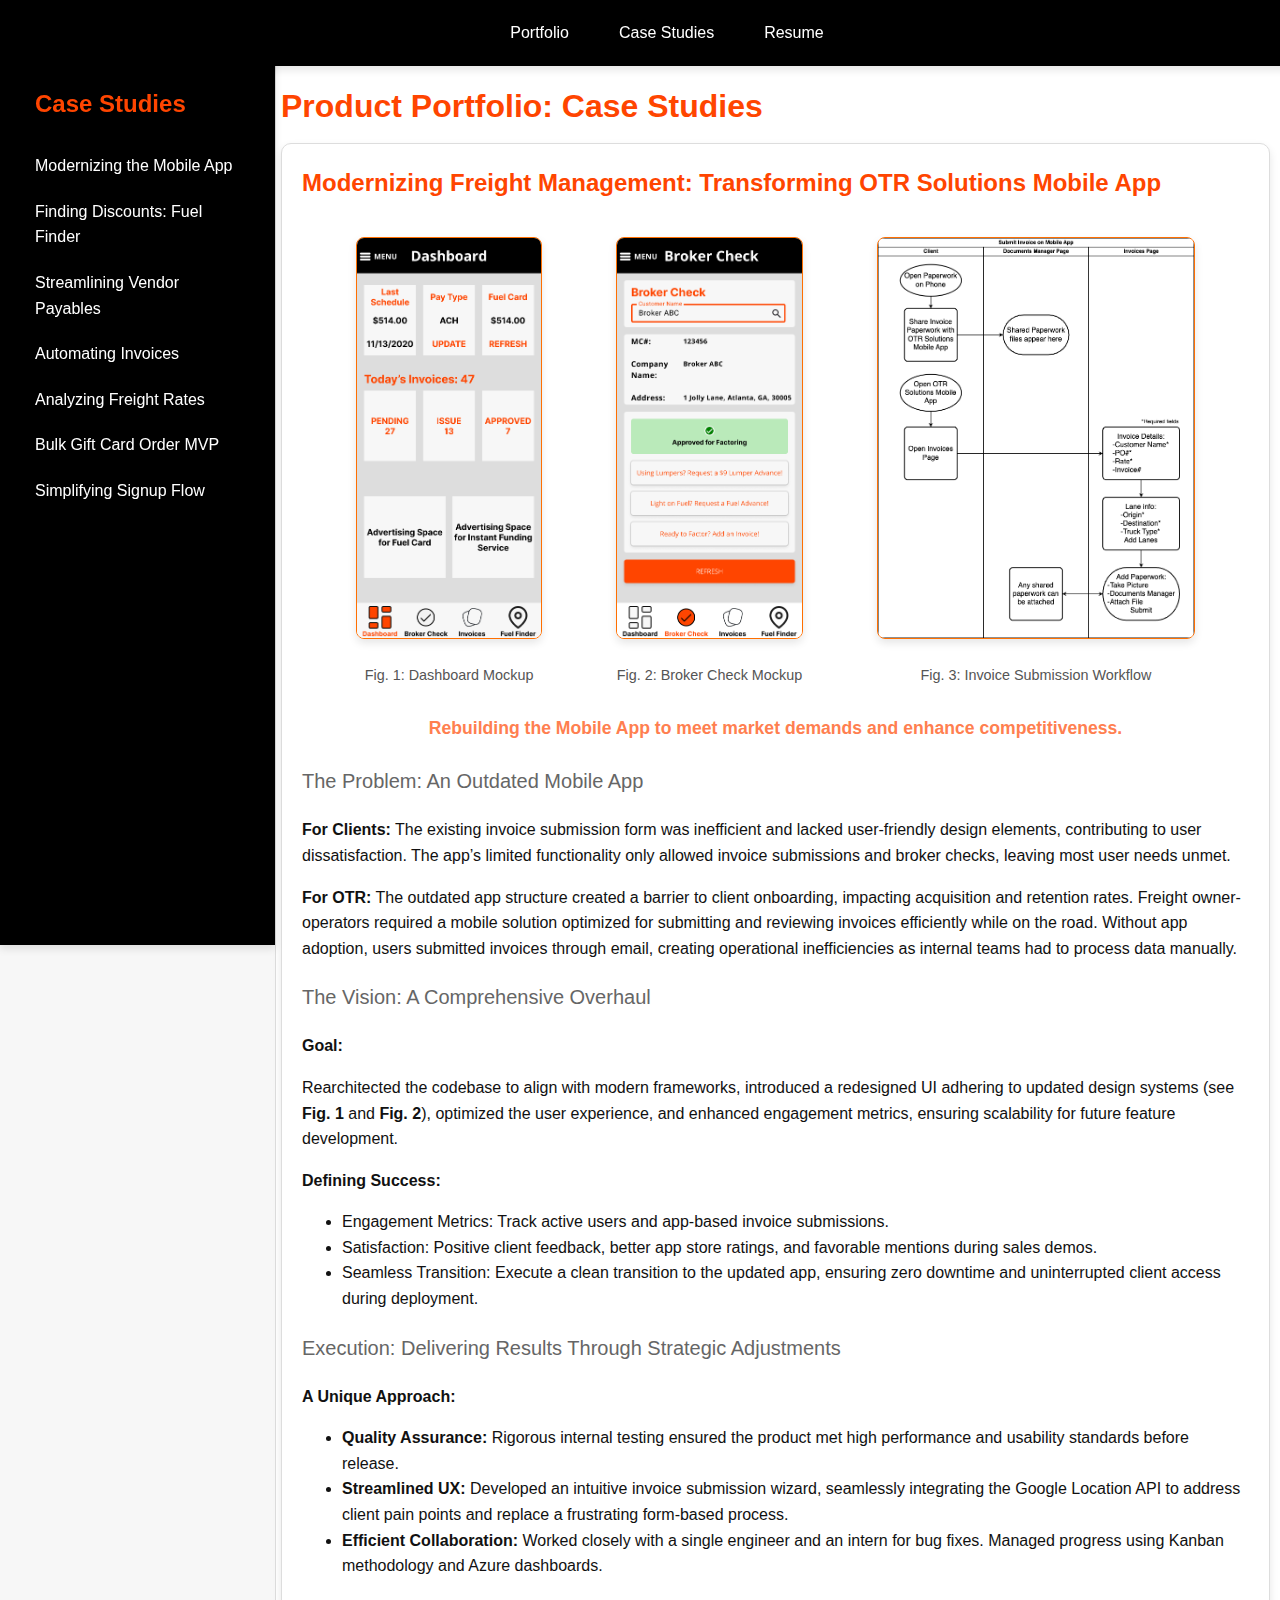
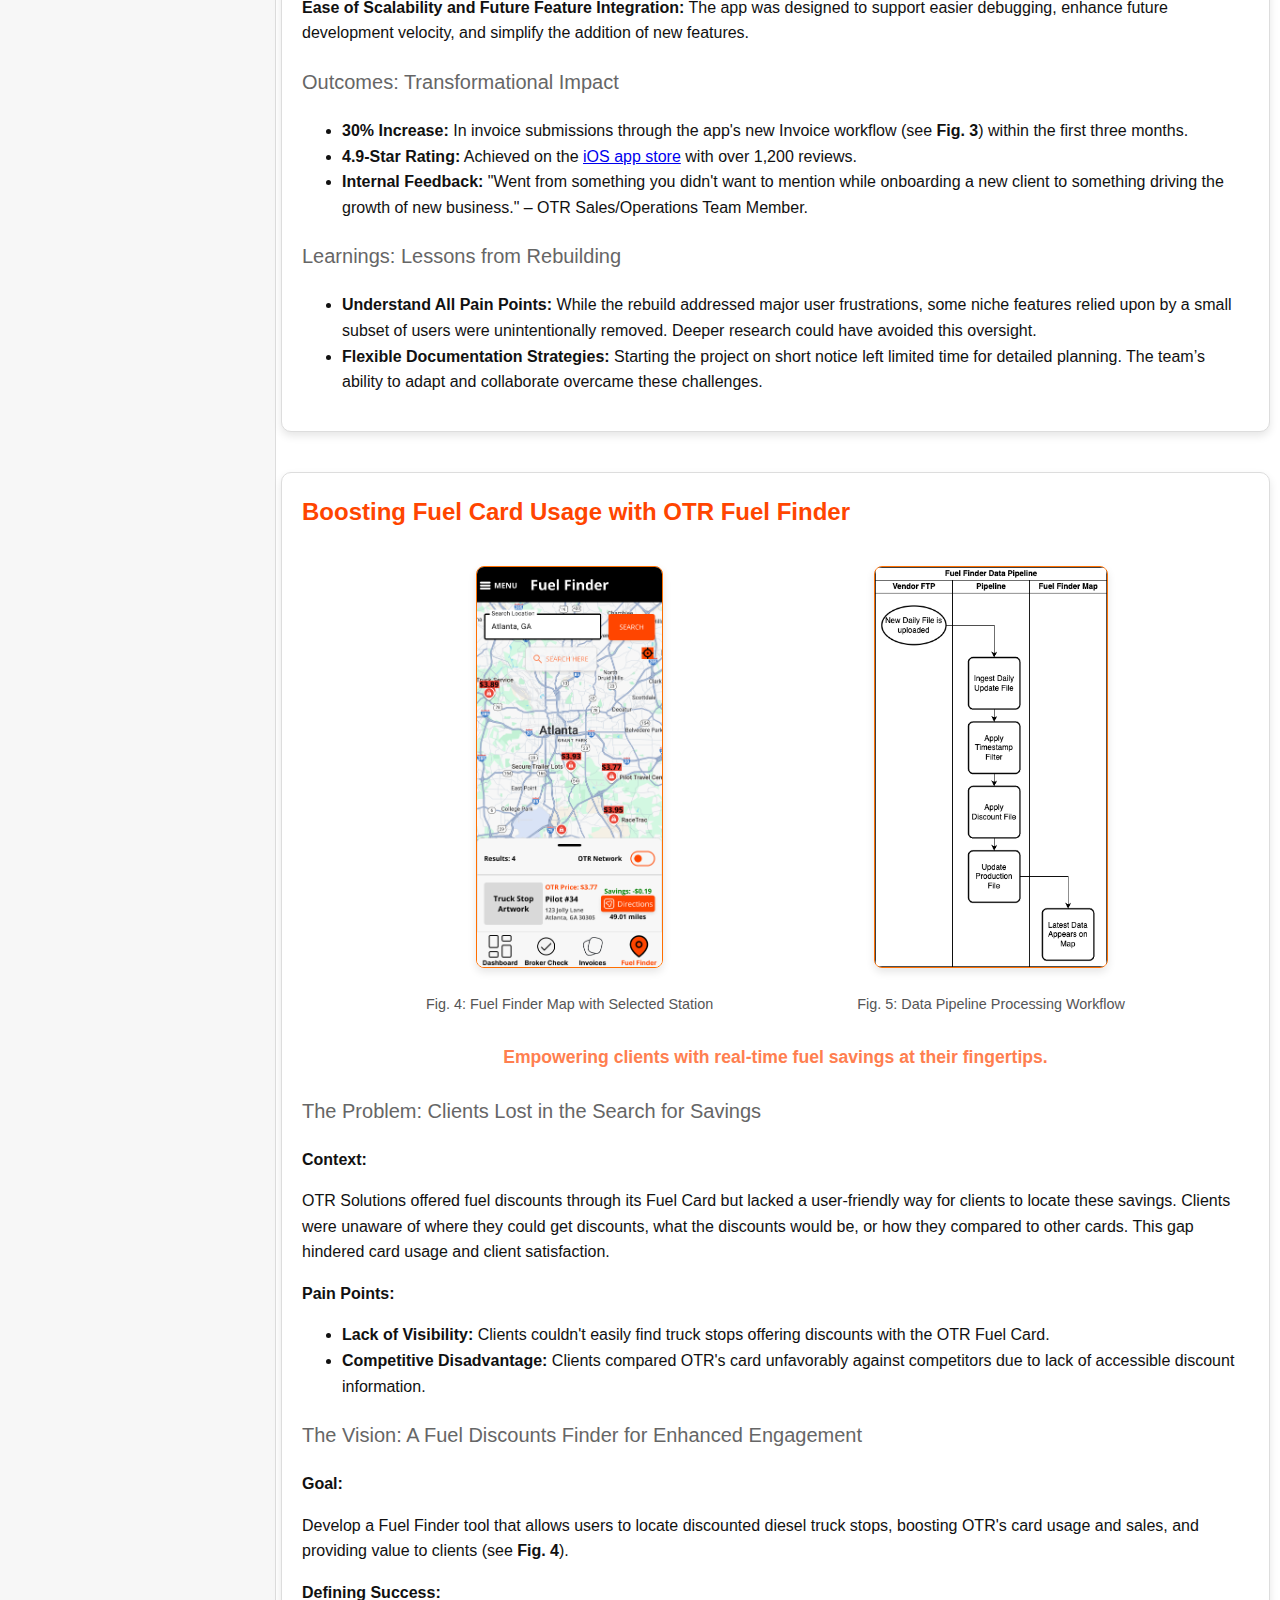
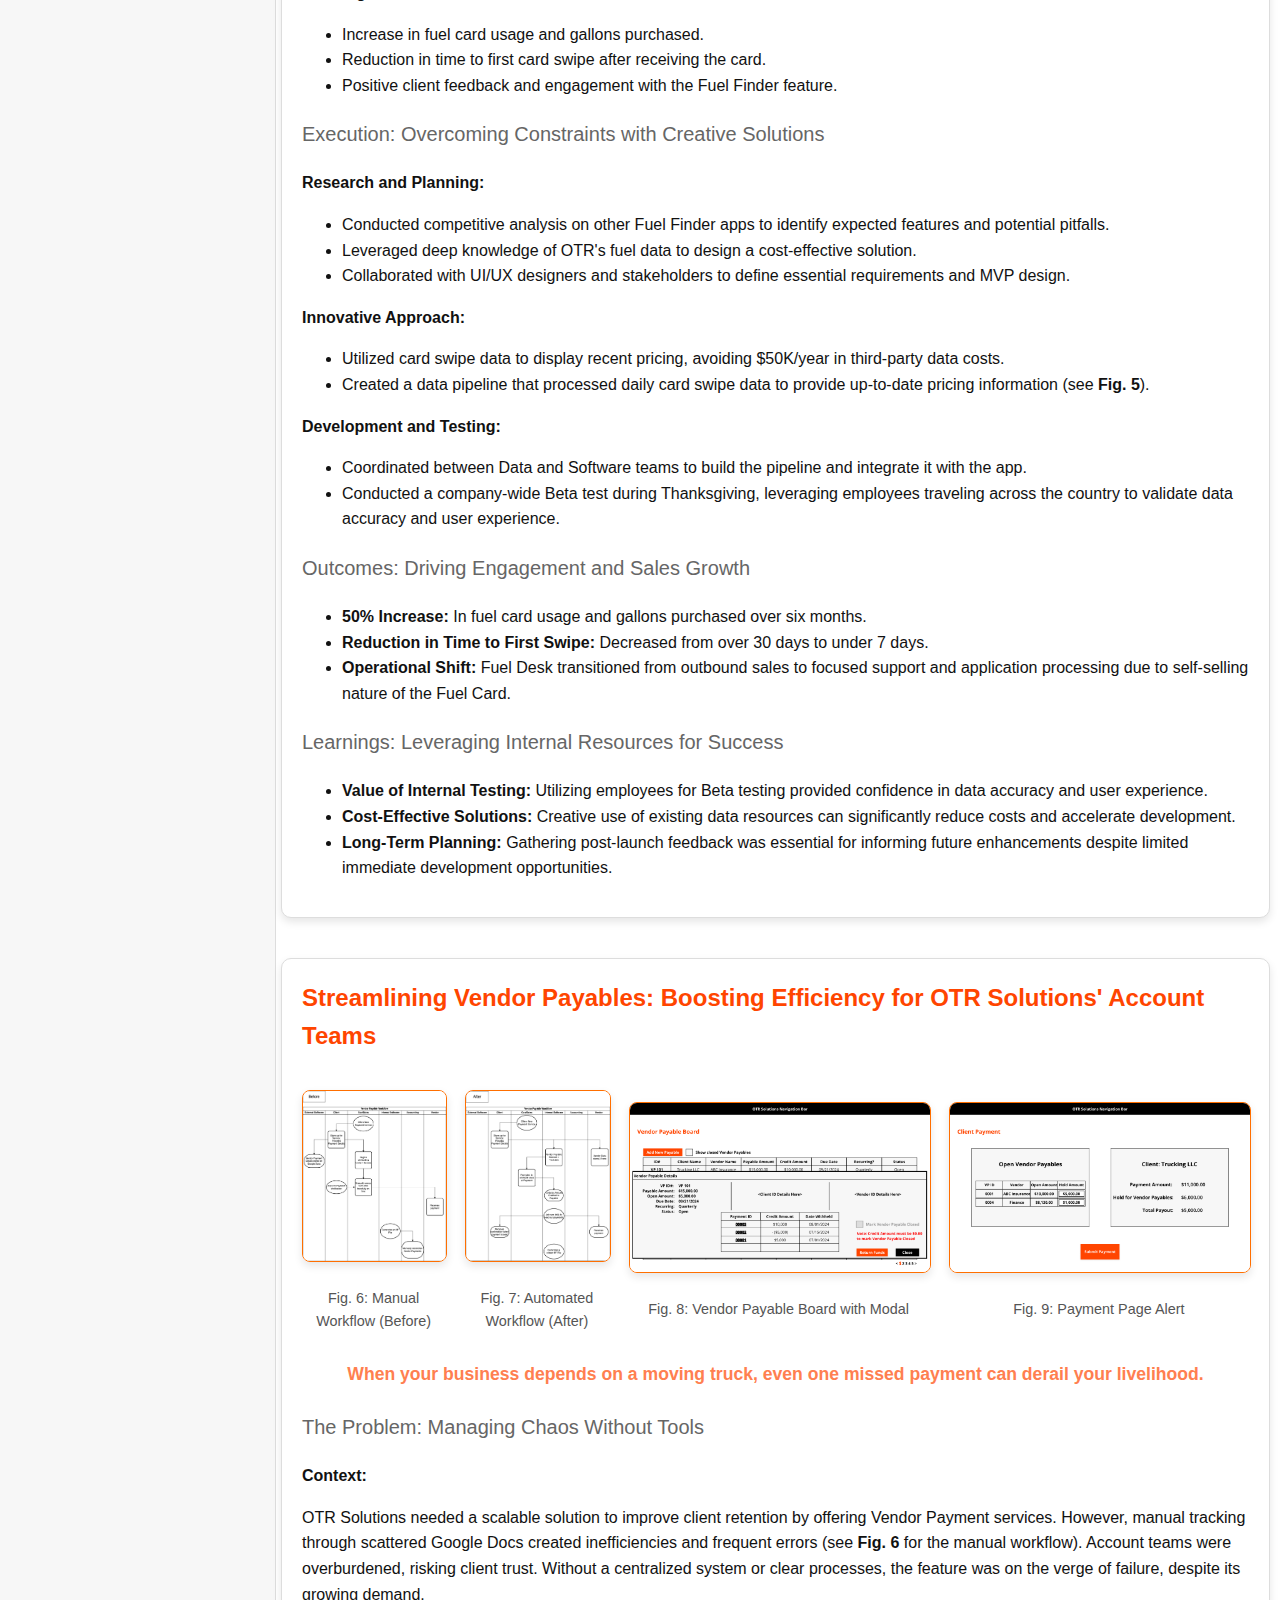
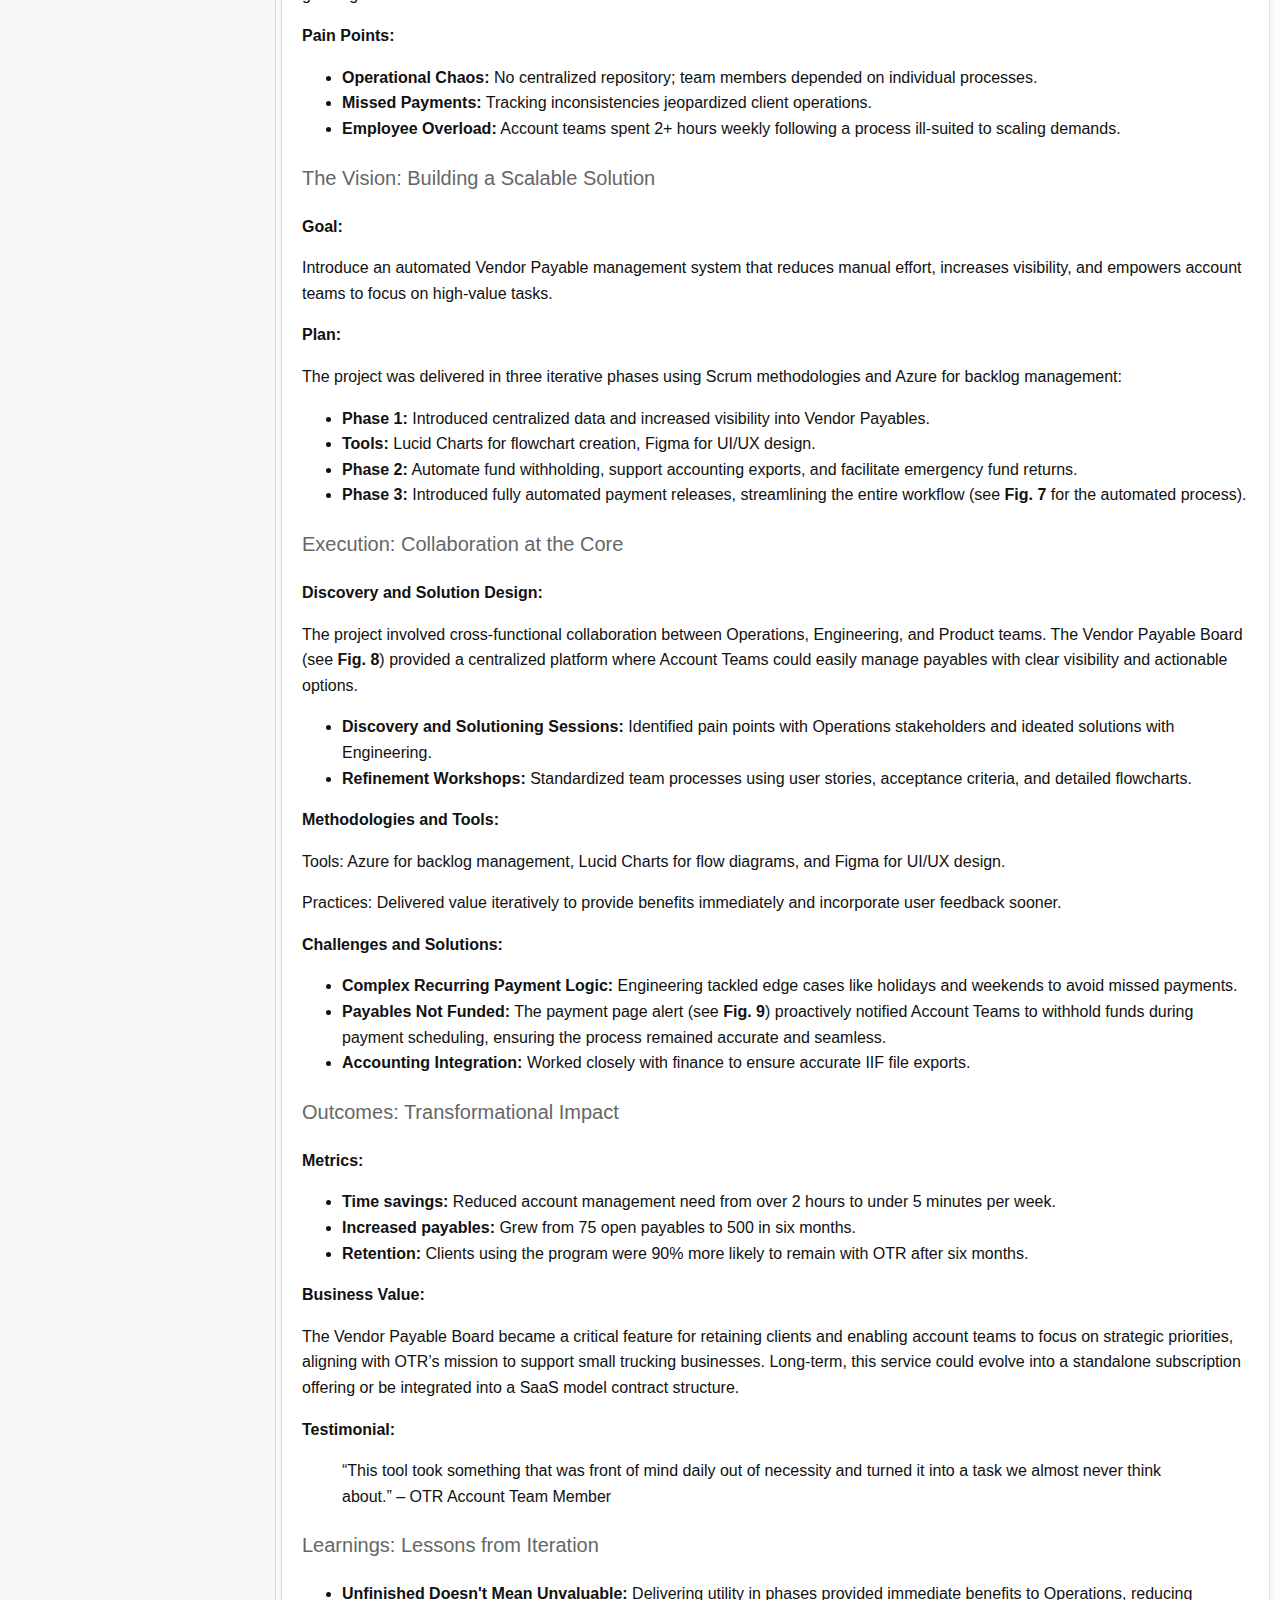
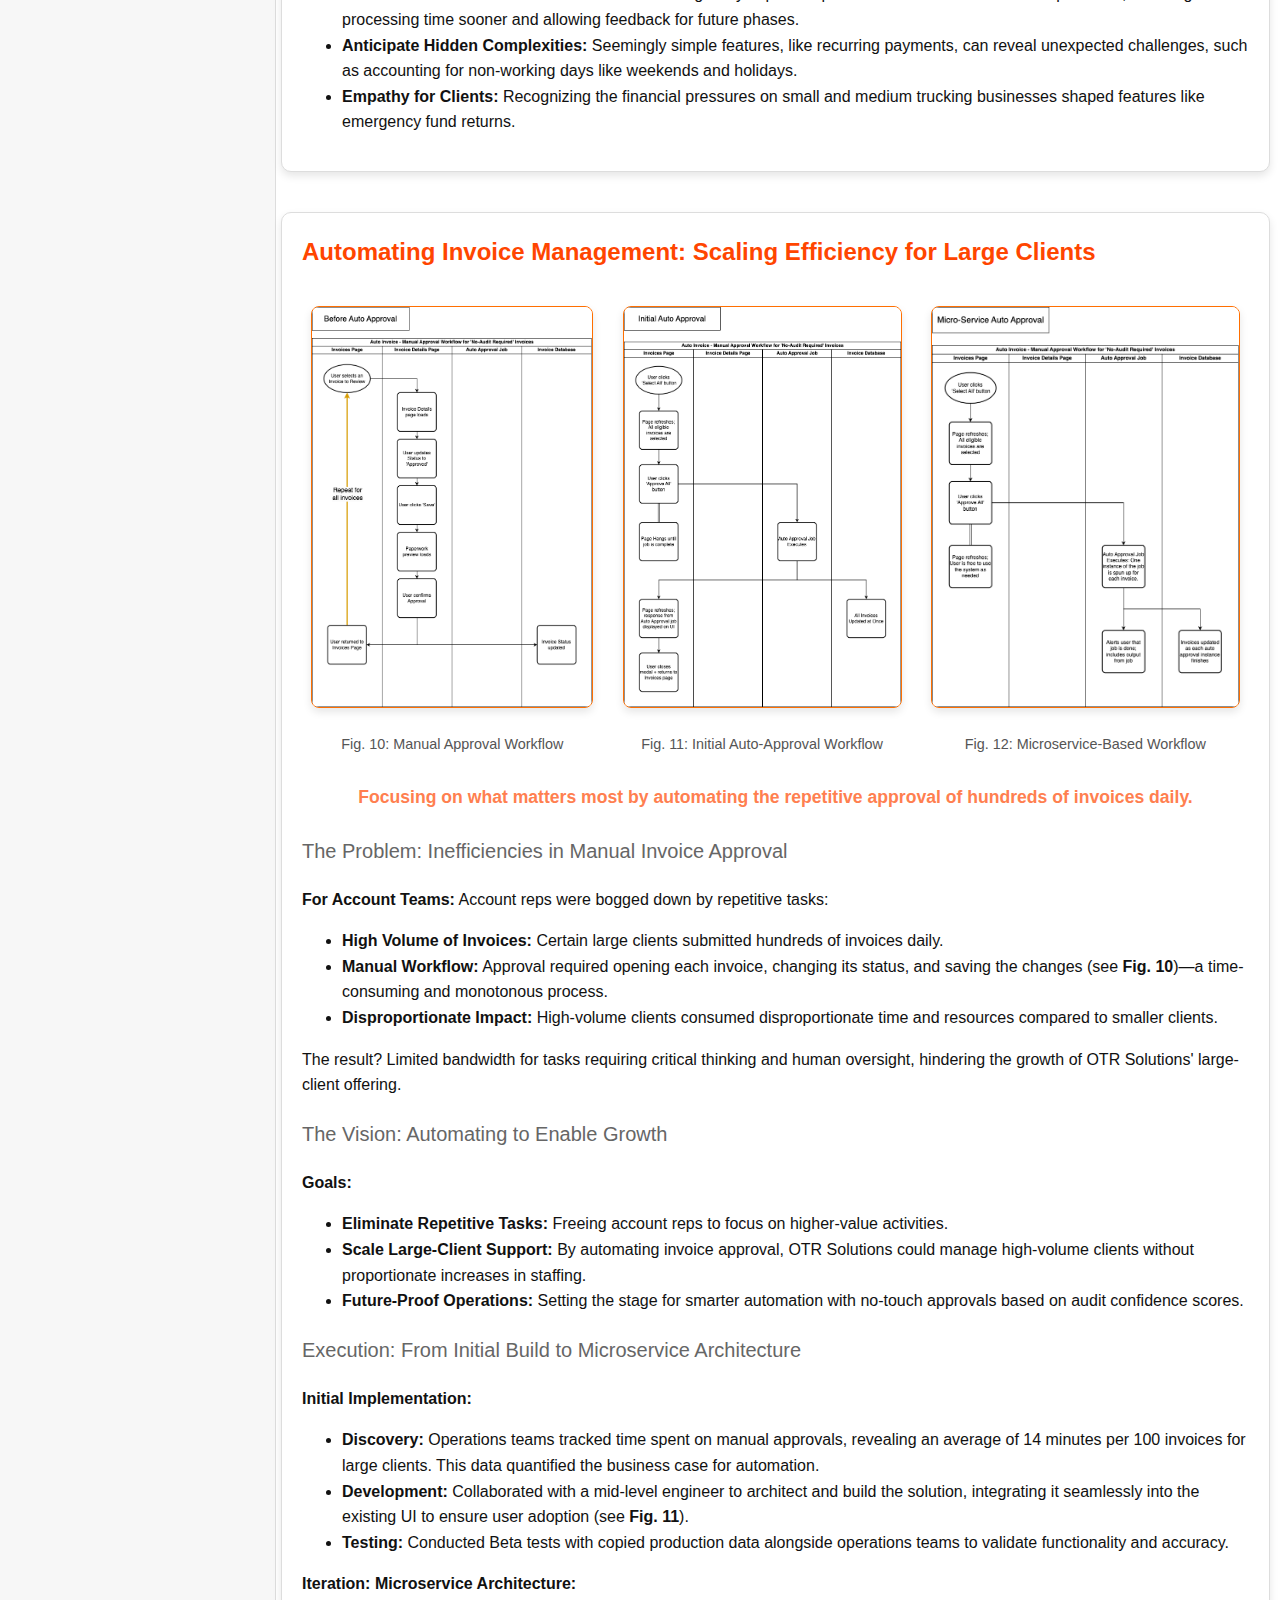
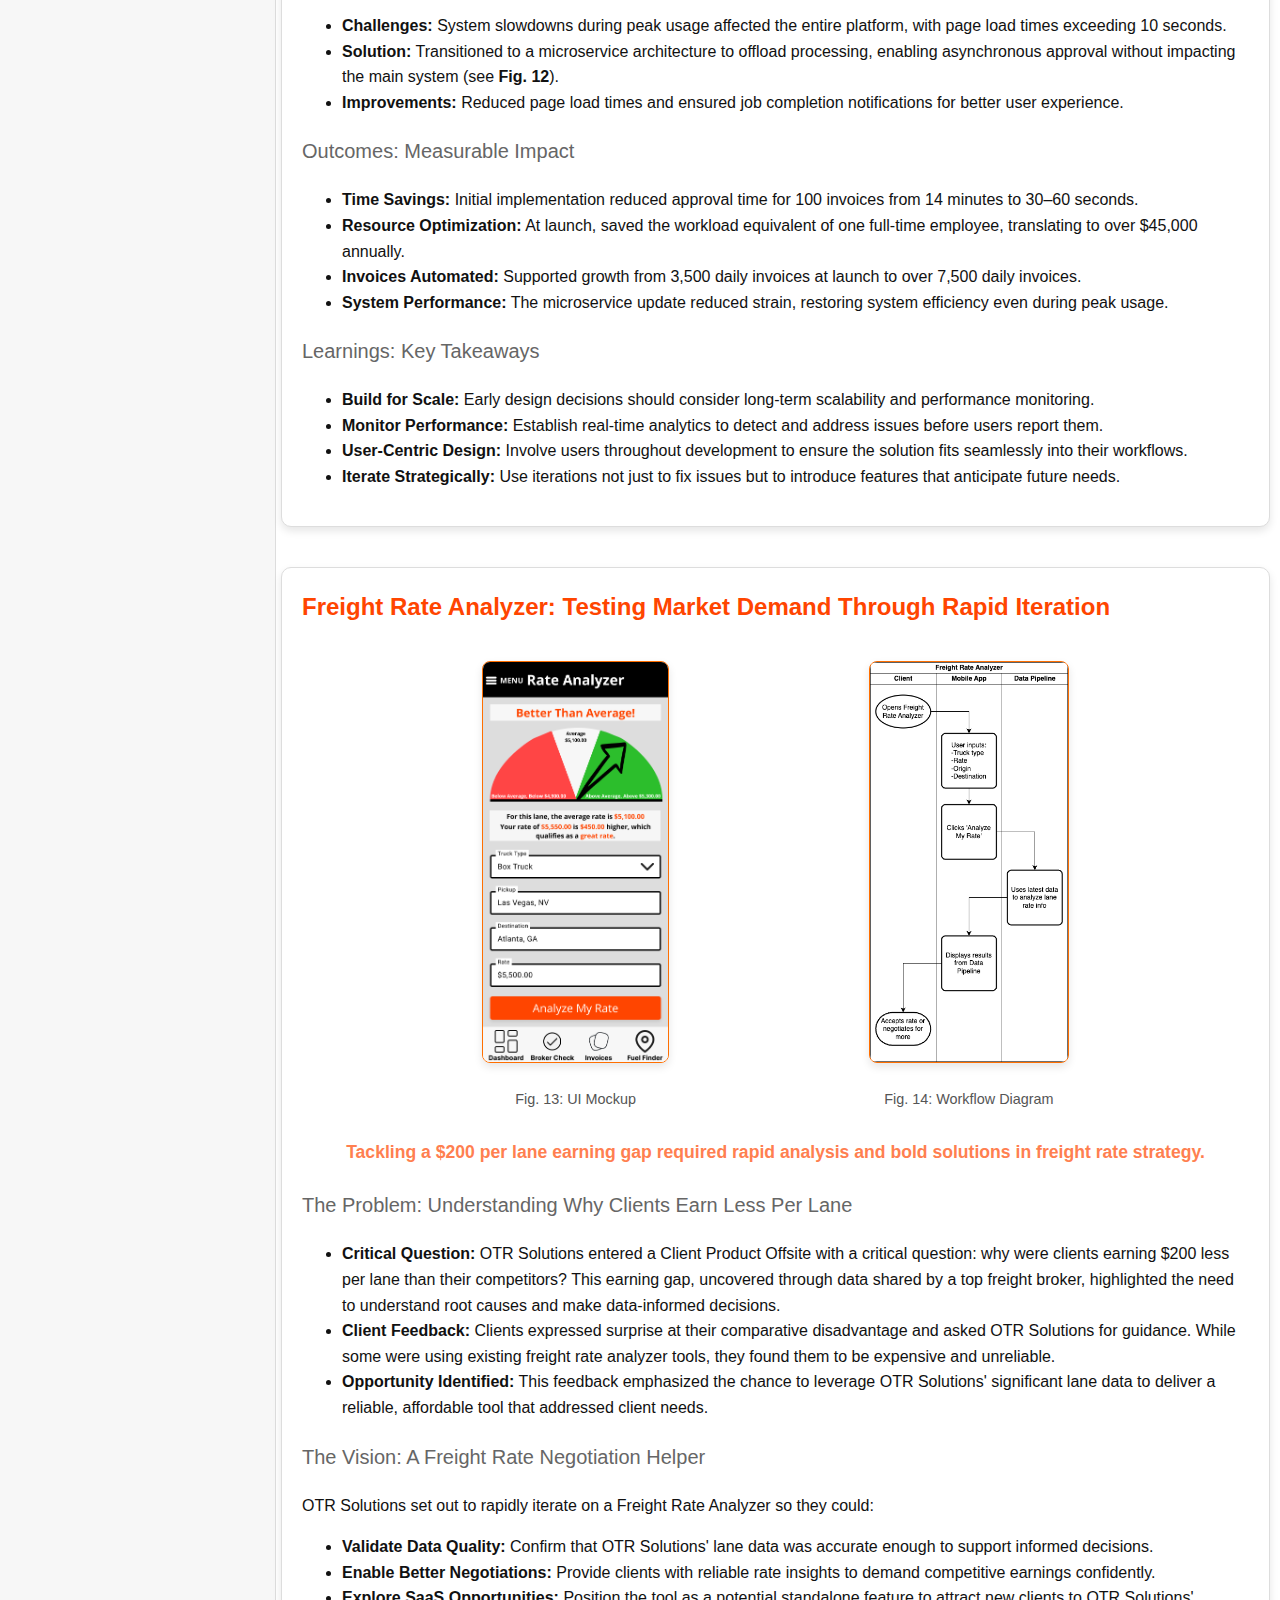
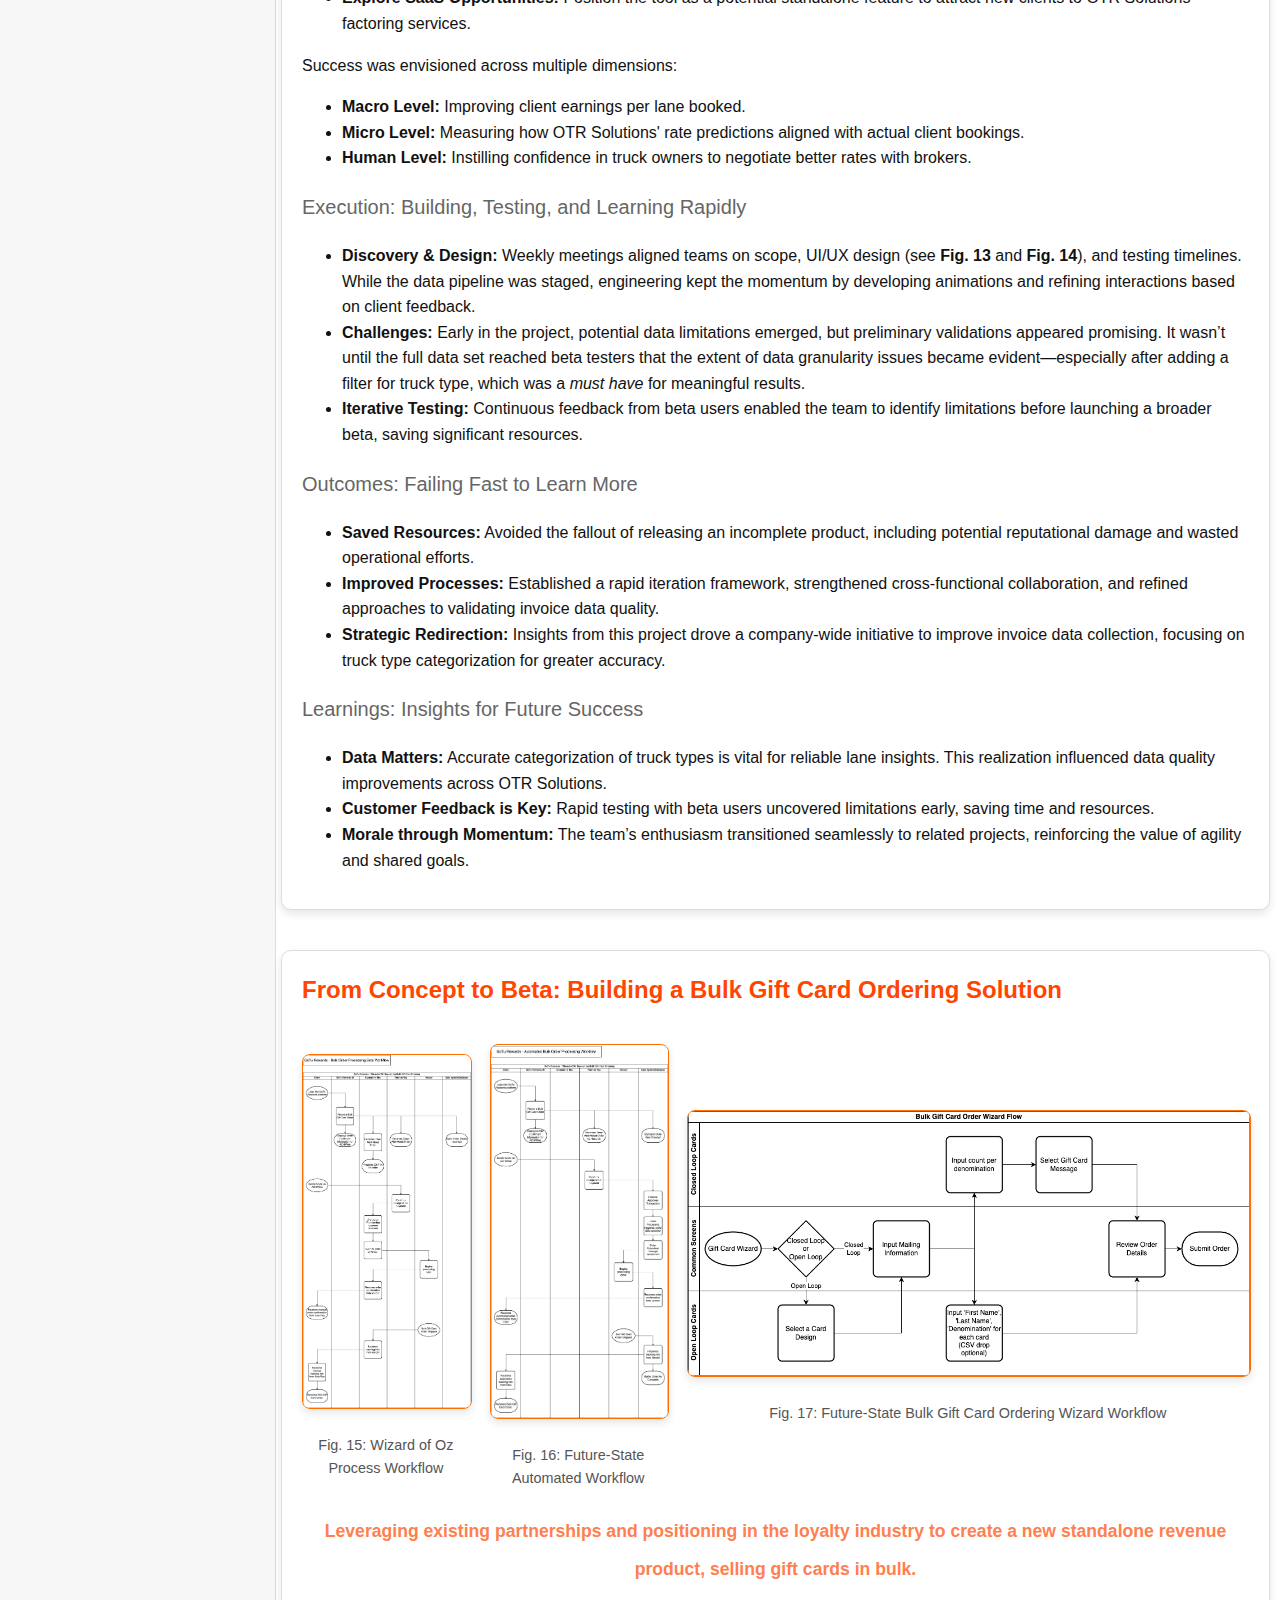
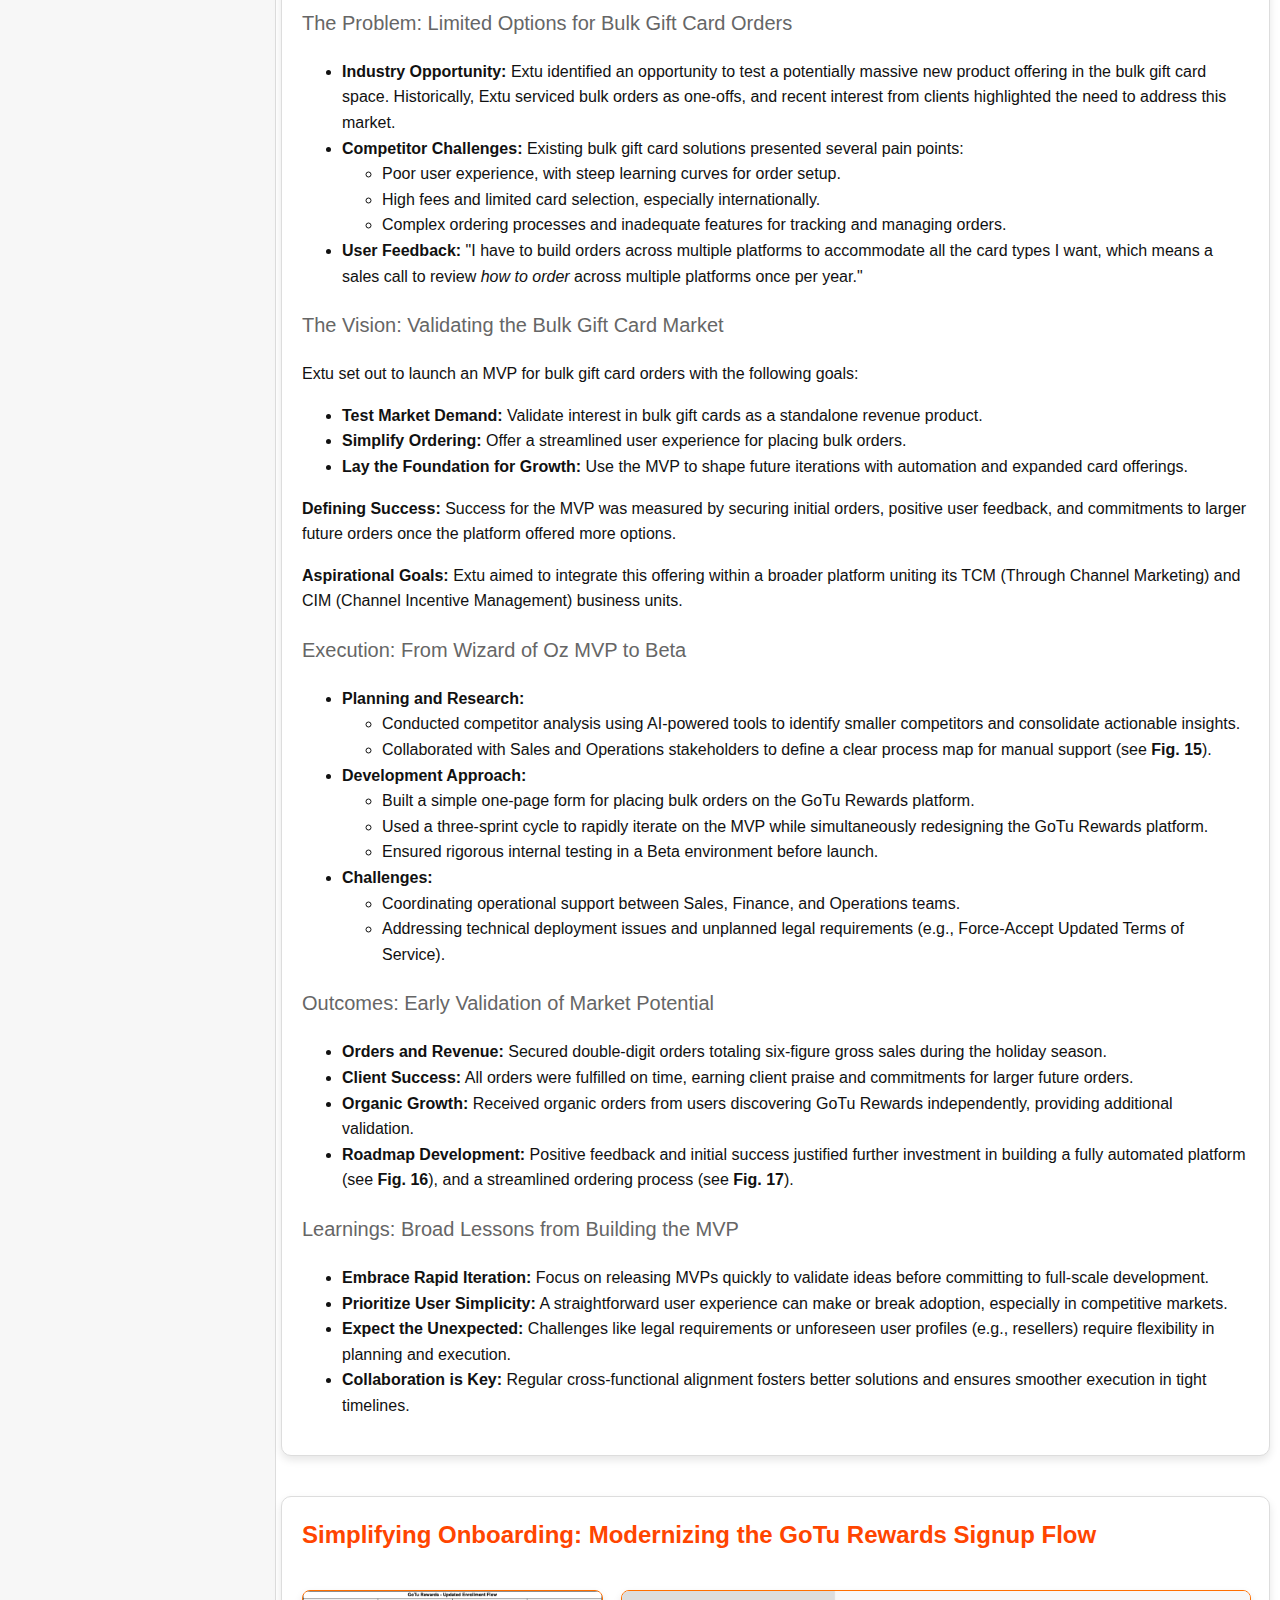
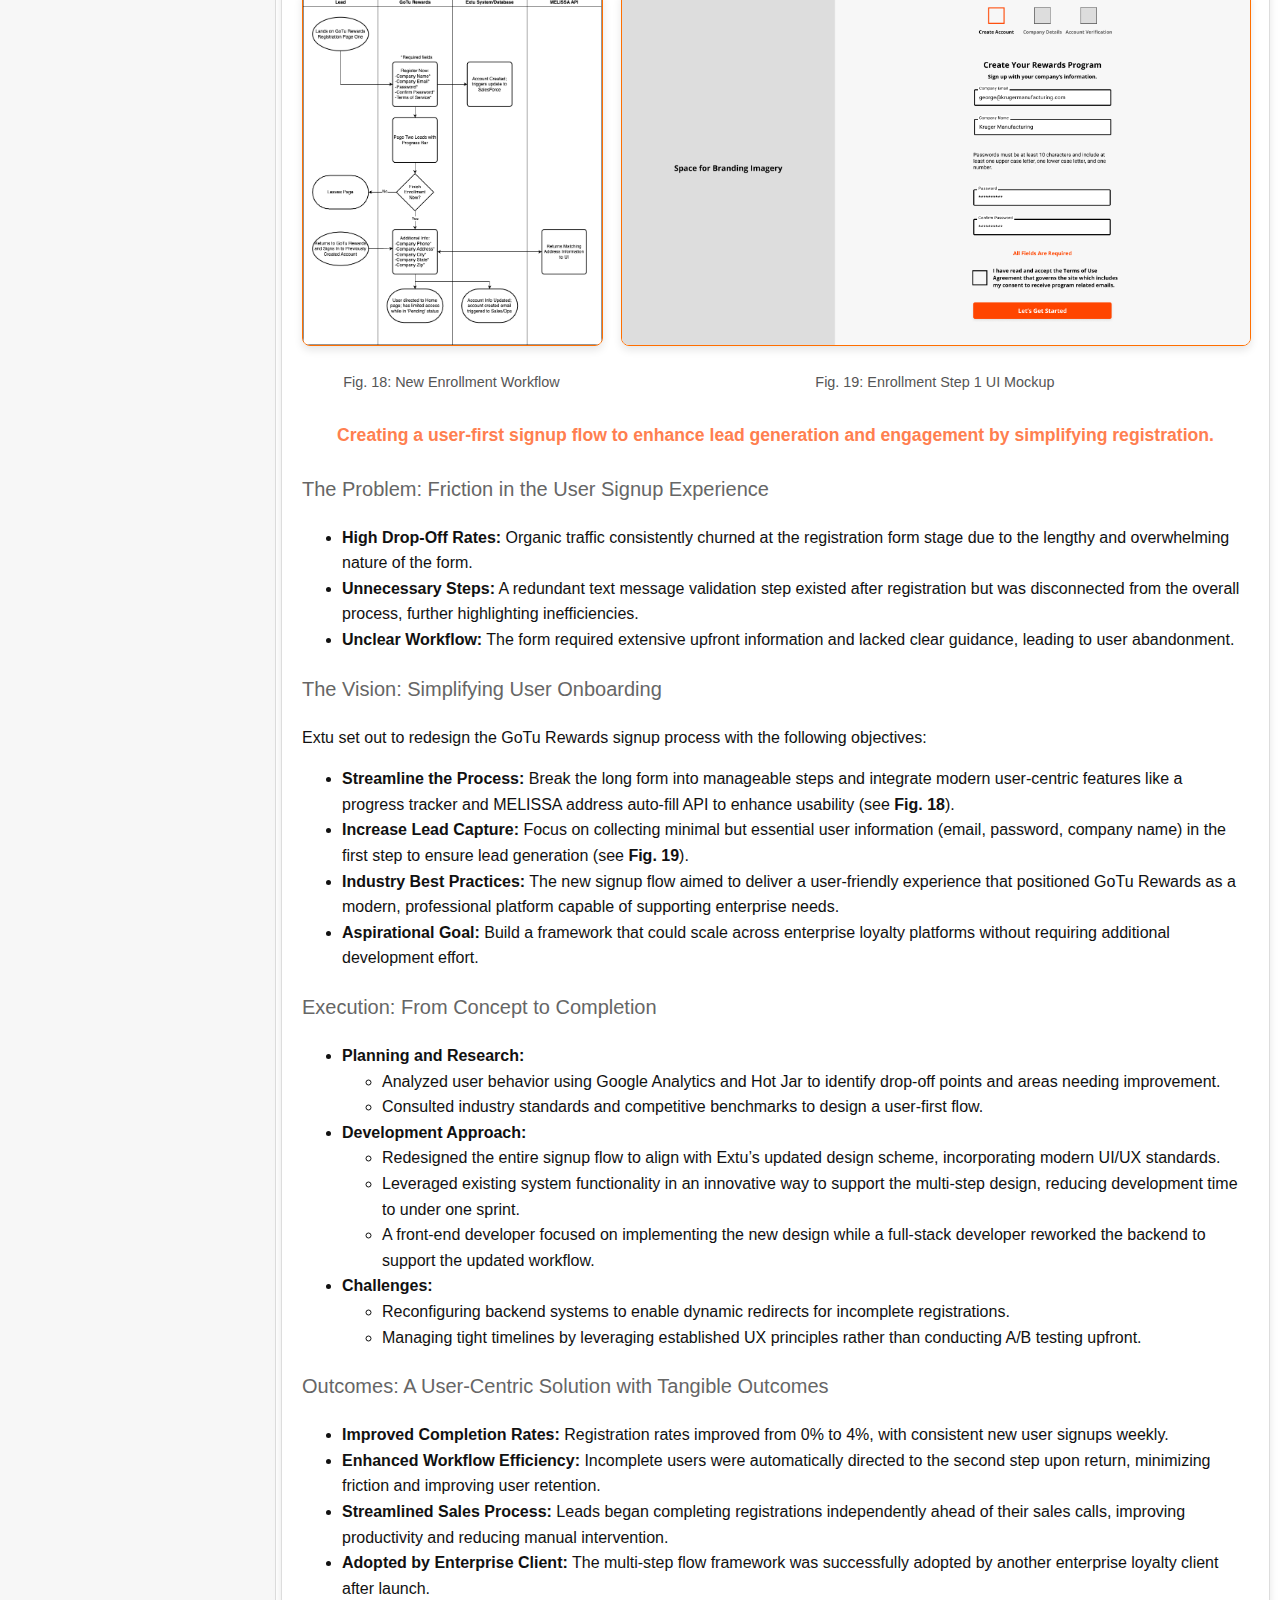
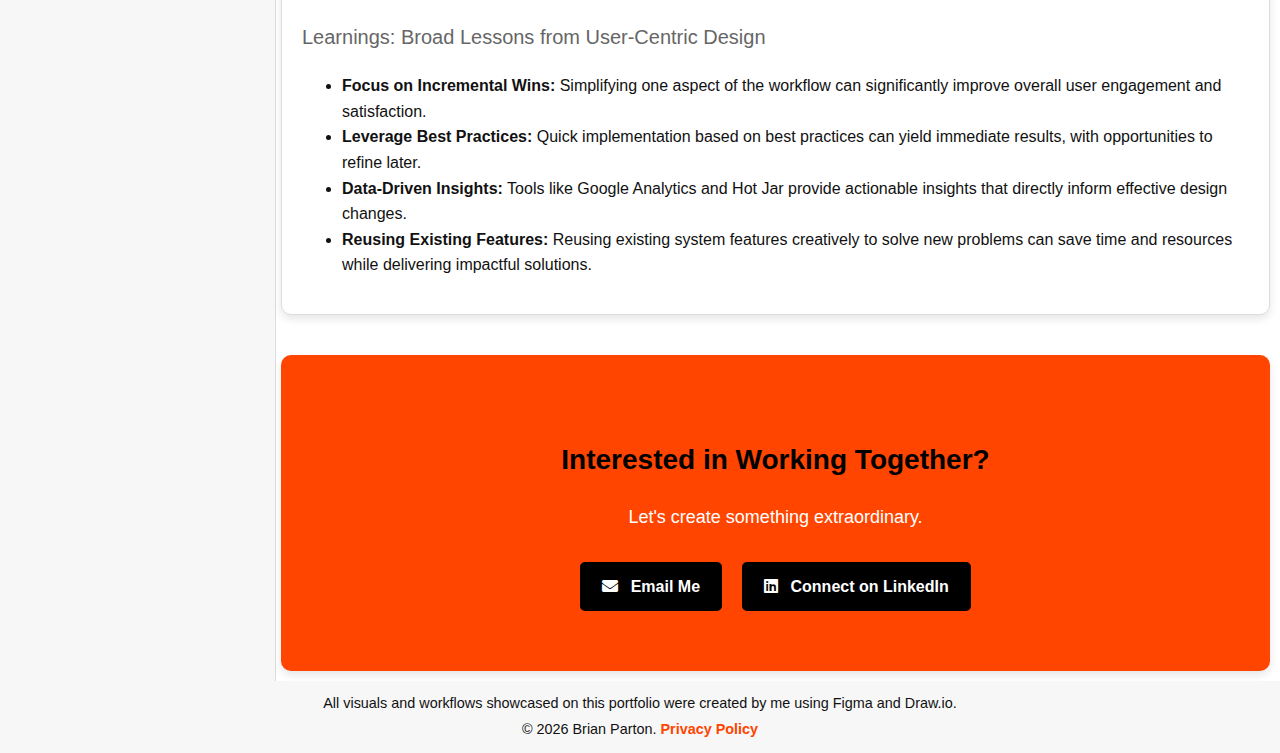
==== commit f5b4b8cb: "Update site: Refactor CSS; Reformat Resume to match sidebar nav styling" ====
--- a/case-study.html
+++ b/case-study.html
@@ -23,7 +23,7 @@
     	<link href="https://cdnjs.cloudflare.com/ajax/libs/font-awesome/6.0.0-beta3/css/all.min.css" rel="stylesheet">
 		<link href="https://cdnjs.cloudflare.com/ajax/libs/font-awesome/5.15.4/css/all.min.css" rel="stylesheet">
     	<link rel="stylesheet" href="assets/styles.css">
-	    <title>Product Portfolio</title>
+	    <title>Case Studies Page</title>
 	    <!-- Favicon for different devices -->
 		<link rel="icon" sizes="192x192" href="assets/favicon/android-chrome-192x192.png">
 		<link rel="icon" sizes="512x512" href="assets/favicon/android-chrome-512x512.png">
@@ -36,728 +36,727 @@
 		<meta name="msapplication-config" content="assets/favicon/browserconfig.xml">
 		<meta name="theme-color" content="#ffffff">
 	</head>
-	<body>
+	<body id="load">
 		<!-- Full Image Preview -->
-<div id="full-image-container" class="full-image-container">
-    <div class="modal-content">
-        <button id="close-preview-button" onclick="closeImage()">Close</button>
-        <img id="full-image" src="" alt="Full-Size Image">
-        <p id="full-image-caption"></p>
-    </div>
-</div>
+		<div id="full-image-container" class="full-image-container">
+			<div class="modal-content">
+				<button id="close-preview-button" onclick="closeImage()">Close</button>
+				<img id="full-image" src="" alt="Full-Size Image">
+				<p id="full-image-caption"></p>
+			</div>
+		</div>
     	<!-- Header -->
     	<div class="content-wrapper">
-	    <header class="header">
-    	    <nav class="header-nav">
-    	        <button class="hamburger-menu" aria-label="Toggle navigation menu">☰</button>
-        	    <ul>
-            	    <li><a href="portfolio.html" aria-label="Go to Portfolio Page">Portfolio</a></li>
-                	<li><a href="case-study.html" aria-label="Go to Case Studies Page">Case Studies</a></li>
-	                <li><a href="resume.html" aria-label="Go to Resume Page">Resume</a></li>
-        	    </ul>
-	        </nav>
-    	</header>
-	   	<!-- Sidebar Navigation (Portfolio Page Only) -->
-    	<aside class="sidebar portfolio-sidebar">
-			<nav>
-    	    	<ul> 
-    	    		<li><h2>Case Studies</h2></li>
-					<li><a href="#Mobile-App-Rebuild" aria-label="Go to Mobile App Rebuild">Modernizing the Mobile App</a></li>
-					<li><a href="#Discount-Fuel-Finder" aria-label="Go to Fuel Finder">Finding Discounts: Fuel Finder</a></li>
-					<li><a href="#Vendor-Payable-Board" aria-label="Go to Vendor Payable Board">Streamlining Vendor Payables</a></li>
-					<li><a href="#Auto-Invoice-Feature" aria-label="Go to Auto Invoice Feature">Automating Invoices</a></li>
-					<li><a href="#Freight-Rate-Analyzer" aria-label="Go to Freight Rate Analyzer">Analyzing Freight Rates</a></li>
-					<li><a href="#Bulk-Gift-Card" aria-label="Go to Bulk Gift Card Order Beta">Bulk Gift Card Order MVP</a></li>
-					<li><a href="#Multi-Step-Signup" aria-label="Go to Multi-Step Signup">Simplifying Signup Flow</a></li>
-    	    	</ul>
-    		</nav>
-		</aside>
-		<!-- Main Content Wrapper -->
-		<div class="portfolio-layout brian">
-			<h1>Product Portfolio</h1>
-			<!-- Case Study #1 -->
-            <section id="Mobile-App-Rebuild" class="case-study">
-                <h2 class="case-study-title">Modernizing Freight Management: Transforming OTR Solutions Mobile App</h2>
-                <div class="image-gallery">
-                    <div class="thumbnail-container" onclick="showImage('assets/OTR Solutions Mobile App Dashboard.png', 'Fig. 1: Dashboard Mockup')">
-                        <img src="assets/OTR Solutions Mobile App Dashboard.png" alt="Dashboard Mockup Thumbnail">
-                        <figcaption>Fig. 1: Dashboard Mockup</figcaption>
-                    </div>
-                    <div class="thumbnail-container" onclick="showImage('assets/OTR Solutions Mobile App Broker Check.png', 'Fig. 2: Broker Check Mockup')">
-                        <img src="assets/OTR Solutions Mobile App Broker Check.png" alt="Broker Check Mockup Thumbnail">
-                        <figcaption>Fig. 2: Broker Check Mockup</figcaption>
-                    </div>
-                    <div class="thumbnail-container" onclick="showImage('assets/App-Invoice Submission Workflow.drawio.png', 'Fig. 3: Invoice Submission Workflow')">
-                        <img src="assets/App-Invoice Submission Workflow.drawio.png" alt="Invoice Submission Workflow Thumbnail">
-                        <figcaption>Fig. 3: Invoice Submission Workflow</figcaption>
-                    </div>
-                </div>
-                <!-- The Problem Section -->
-                <!-- Hook Section -->
-                <blockquote class="case-study-hook">
-                    <span class="highlight-hook">Rebuilding the Mobile App to meet market demands and enhance competitiveness.</span>
-                </blockquote>
-                <h3 class="case-study-heading">The Problem: An Outdated Mobile App</h3>
-                <div class="case-study-content">
-                    <p><strong>For Clients:</strong> The existing invoice submission form was inefficient and lacked user-friendly design elements, contributing to user dissatisfaction. The app’s limited functionality only allowed invoice submissions and broker checks, leaving most user needs unmet.</p>
-                    <p><strong>For OTR:</strong> The outdated app structure created a barrier to client onboarding, impacting acquisition and retention rates. Freight owner-operators required a mobile solution optimized for submitting and reviewing invoices efficiently while on the road. Without app adoption, users submitted invoices through email, creating operational inefficiencies as internal teams had to process data manually.</p>
-                </div>
-                <!-- Vision Section -->
-                <h3 class="case-study-heading">The Vision: A Comprehensive Overhaul</h3>
-                <div class="case-study-content">
-                    <p><strong>Goal:</strong></p>
-                    <p>Rearchitected the codebase to align with modern frameworks, introduced a redesigned UI adhering to updated design systems (see <strong>Fig. 1</strong> and <strong>Fig. 2</strong>), optimized the user experience, and enhanced engagement metrics, ensuring scalability for future feature development.</p>
-                    <p><strong>Defining Success:</strong></p>
-                    <ul>
-                        <li>Engagement Metrics: Track active users and app-based invoice submissions.</li>
-                        <li>Satisfaction: Positive client feedback, better app store ratings, and favorable mentions during sales demos.</li>
-                        <li>Seamless Transition: Execute a clean transition to the updated app, ensuring zero downtime and uninterrupted client access during deployment.</li>
-                    </ul>
-                </div>
-                <!-- Execution Section -->
-                <h3 class="case-study-heading">Execution: Delivering Results Through Strategic Adjustments</h3>
-                <div class="case-study-content">
-                    <p><strong>A Unique Approach:</strong></p>
-                    <ul>
-                        <li><strong>Quality Assurance:</strong> Rigorous internal testing ensured the product met high performance and usability standards before release.</li>
-                        <li><strong>Streamlined UX:</strong> Developed an intuitive invoice submission wizard, seamlessly integrating the Google Location API to address client pain points and replace a frustrating form-based process.</li>
-                        <li><strong>Efficient Collaboration:</strong> Worked closely with a single engineer and an intern for bug fixes. Managed progress using Kanban methodology and Azure dashboards.</li>
-                    </ul>
-                    <p><strong>Ease of Scalability and Future Feature Integration:</strong> The app was designed to support easier debugging, enhance future development velocity, and simplify the addition of new features.</p>
-                </div>
-                <!-- Outcomes Section -->
-                <h3 class="case-study-heading">Outcomes: Transformational Impact</h3>
-                <div class="case-study-content">
-                    <ul>
-                        <li><strong>30% Increase:</strong> In invoice submissions through the app's new Invoice workflow (see <strong>Fig. 3</strong>) within the first three months.</li>
-                        <li><strong>4.9-Star Rating:</strong> Achieved on the <a href="https://apps.apple.com/us/app/otr-solutions/id1535523322" aria-label="Go to iOS App Store">iOS app store</a> with over 1,200 reviews.</li>
-                        <li><strong>Internal Feedback:</strong> "Went from something you didn't want to mention while onboarding a new client to something driving the growth of new business." – OTR Sales/Operations Team Member.</li>
-                    </ul>
-                </div>
-                <!-- Learnings Section -->
-                <h3 class="case-study-heading">Learnings: Lessons from Rebuilding</h3>
-                <div class="case-study-content">
-                    <ul>
-                        <li><strong>Understand All Pain Points:</strong> While the rebuild addressed major user frustrations, some niche features relied upon by a small subset of users were unintentionally removed. Deeper research could have avoided this oversight.</li>
-                        <li><strong>Flexible Documentation Strategies:</strong> Starting the project on short notice left limited time for detailed planning. The team’s ability to adapt and collaborate overcame these challenges.</li>
-                    </ul>
-                </div>
-            </section>
-			<!-- Case Study #2 -->
-            <section id="Discount-Fuel-Finder" class="case-study">
-                <h2 class="case-study-title">Boosting Fuel Card Usage with OTR Fuel Finder</h2>
-                    <div class="image-gallery">
-                        <div class="thumbnail-container" onclick="showImage('assets/OTR Solutions Fuel Finder Location.png', 'Fig. 4: Fuel Finder Map with Selected Station')">
-                            <img src="assets/OTR Solutions Fuel Finder Location.png" alt="Fuel Finder Map Thumbnail">
-                            <figcaption>Fig. 4: Fuel Finder Map with Selected Station</figcaption>
-                        </div>
-                        <div class="thumbnail-container" onclick="showImage('assets/FF-Data Pipeline Workflow.drawio.png', 'Fig. 5: Data Pipeline Processing Workflow')">
-                            <img src="assets/FF-Data Pipeline Workflow.drawio.png" alt="Data Pipeline Workflow Thumbnail">
-                            <figcaption>Fig. 5: Data Pipeline Processing Workflow</figcaption>
-                        </div>
-                    </div>
-                <!-- The Problem Section -->
-                <!-- Hook -->
-			    <blockquote class="case-study-hook">
-			        <span class="highlight-hook">Empowering clients with real-time fuel savings at their fingertips.</span>
-                </blockquote>
-                <h3 class="case-study-heading">The Problem: Clients Lost in the Search for Savings</h3>
-                    <div class="case-study-content">
-                        <p><strong>Context:</strong></p>
-                        <p>
-                            OTR Solutions offered fuel discounts through its Fuel Card but lacked a user-friendly way for clients to locate these savings. Clients were unaware of where they could get discounts, what the discounts would be, or how they compared to other cards. This gap hindered card usage and client satisfaction.
-                        </p>
-                        <p><strong>Pain Points:</strong></p>
-                        <ul>
-                            <li><strong>Lack of Visibility:</strong> Clients couldn't easily find truck stops offering discounts with the OTR Fuel Card.</li>
-                            <li><strong>Competitive Disadvantage:</strong> Clients compared OTR's card unfavorably against competitors due to lack of accessible discount information.</li>
-                        </ul>
-                    </div>
-                    <!-- Vision Section -->
-                    <h3 class="case-study-heading">The Vision: A Fuel Discounts Finder for Enhanced Engagement</h3>
-                    <div class="case-study-content">
-                        <p><strong>Goal:</strong></p>
-                        <p>
-                            Develop a Fuel Finder tool that allows users to locate discounted diesel truck stops, boosting OTR's card usage and sales, and providing value to clients (see <strong>Fig. 4</strong>).
-                        </p>
-                        <p><strong>Defining Success:</strong></p>
-                        <ul>
-                            <li>Increase in fuel card usage and gallons purchased.</li>
-                            <li>Reduction in time to first card swipe after receiving the card.</li>
-                            <li>Positive client feedback and engagement with the Fuel Finder feature.</li>
-                        </ul>
-                    </div>
-                    <!-- Execution Section -->
-                    <h3 class="case-study-heading">Execution: Overcoming Constraints with Creative Solutions</h3>
-                    <div class="case-study-content">
-                        <p><strong>Research and Planning:</strong></p>
-                        <ul>
-                            <li>Conducted competitive analysis on other Fuel Finder apps to identify expected features and potential pitfalls.</li>
-                            <li>Leveraged deep knowledge of OTR's fuel data to design a cost-effective solution.</li>
-                            <li>Collaborated with UI/UX designers and stakeholders to define essential requirements and MVP design.</li>
-                        </ul>
-                        <p><strong>Innovative Approach:</strong></p>
-                        <ul>
-                            <li>Utilized card swipe data to display recent pricing, avoiding $50K/year in third-party data costs.</li>
-                            <li>Created a data pipeline that processed daily card swipe data to provide up-to-date pricing information (see <strong>Fig. 5</strong>).</li>
-                        </ul>
-                        <p><strong>Development and Testing:</strong></p>
-                        <ul>
-                            <li>Coordinated between Data and Software teams to build the pipeline and integrate it with the app.</li>
-                            <li>Conducted a company-wide Beta test during Thanksgiving, leveraging employees traveling across the country to validate data accuracy and user experience.</li>
-                        </ul>
-                    </div>
-                    <!-- Outcomes Section -->
-                    <h3 class="case-study-heading">Outcomes: Driving Engagement and Sales Growth</h3>
-                    <div class="case-study-content">
-                        <ul>
-                            <li><strong>50% Increase:</strong> In fuel card usage and gallons purchased over six months.</li>
-                            <li><strong>Reduction in Time to First Swipe:</strong> Decreased from over 30 days to under 7 days.</li>
-                            <li><strong>Operational Shift:</strong> Fuel Desk transitioned from outbound sales to focused support and application processing due to self-selling nature of the Fuel Card.</li>
-                        </ul>
-                    </div>
-                    <!-- Learnings Section -->
-                    <h3 class="case-study-heading">Learnings: Leveraging Internal Resources for Success</h3>
-                    <div class="case-study-content">
-                        <ul>
-                            <li><strong>Value of Internal Testing:</strong> Utilizing employees for Beta testing provided confidence in data accuracy and user experience.</li>
-                            <li><strong>Cost-Effective Solutions:</strong> Creative use of existing data resources can significantly reduce costs and accelerate development.</li>
-                            <li><strong>Long-Term Planning:</strong> Gathering post-launch feedback was essential for informing future enhancements despite limited immediate development opportunities.</li>
-                        </ul>
-                    </div>
-                </section>
-
-			<!-- Case Study #3 -->
-			<section id="Vendor-Payable-Board" class="case-study">
-			    <h2 class="case-study-title">Streamlining Vendor Payables: Boosting Efficiency for OTR Solutions' Account Teams</h2>
-			    <div class="image-gallery">
-					<div class="thumbnail-container" onclick="showImage('assets/VPB-Vendor Payable Workflow_Before.drawio.png', 'Fig. 6: Manual Workflow (Before)')">
-			            <img src="assets/VPB-Vendor Payable Workflow_Before.drawio.png" alt="Before Workflow Diagram">
-    			    	<figcaption>Fig. 6: Manual Workflow (Before)</figcaption>
-			        </div>
-			        <div class="thumbnail-container" onclick="showImage('assets/VPB-Vendor Payable Workflow_After.drawio.png', 'Fig. 7: Automated Workflow (After)')">
-			            <img src="assets/VPB-Vendor Payable Workflow_After.drawio.png" alt="After Workflow Diagram">
-    		            <figcaption>Fig. 7: Automated Workflow (After)</figcaption>
-    		        </div>
-    				<div class="thumbnail-container" onclick="showImage('assets/Vendor Payable Board, with Modal.png', 'Fig. 8: Vendor Payable Board with Modal')">
-        				<img src="assets/Vendor Payable Board, with Modal.png" alt="Vendor Payable Board with Modal">
-	                	<figcaption>Fig. 8: Vendor Payable Board with Modal</figcaption>
-    		        </div>
-    		        <div class="thumbnail-container" onclick="showImage('assets/Schedule Payment Alert to Withhold VP Funds.png', 'Fig. 9: Payment Page Alert')">
-            			<img src="assets/Schedule Payment Alert to Withhold VP Funds.png" alt="Payment Page Alert">
-            			<figcaption>Fig. 9: Payment Page Alert</figcaption>
-    		        </div>
-    			</div>
-			    <!-- Problem Section -->
-			    <!-- Hook -->
-			    <blockquote class="case-study-hook">
-			        <span class="highlight-hook">When your business depends on a moving truck, even one missed payment can derail your livelihood.</span>
-			    </blockquote>
-			    <h3 class="case-study-heading">The Problem: Managing Chaos Without Tools</h3>
-			    <div class="case-study-content">
-			        <p><strong>Context:</strong></p>
-			    <p>
-			        OTR Solutions needed a scalable solution to improve client retention by offering Vendor Payment services. However, manual tracking through scattered Google Docs created inefficiencies and frequent errors 
-			        (see <strong>Fig. 6</strong> for the manual workflow). Account teams were overburdened, risking client trust. Without a centralized system or clear processes, the feature was on the verge of failure, despite its growing demand.
-			    </p>
-			        <p><strong>Pain Points:</strong></p>
-			        <ul>
-			            <li><strong>Operational Chaos:</strong> No centralized repository; team members depended on individual processes.</li>
-			            <li><strong>Missed Payments:</strong> Tracking inconsistencies jeopardized client operations.</li>
-            			<li><strong>Employee Overload:</strong> Account teams spent 2+ hours weekly following a process ill-suited to scaling demands.</li>
-			        </ul>
-			    </div>
-			    <!-- Vision Section -->
-			    <h3 class="case-study-heading">The Vision: Building a Scalable Solution</h3>
-			    <div class="case-study-content">
-			        <p><strong>Goal:</strong></p>
-			        <p>
-			            Introduce an automated Vendor Payable management system that reduces manual effort, increases visibility, 
-			            and empowers account teams to focus on high-value tasks.
-			        </p>
-			        <p><strong>Plan:</strong></p>
-			        <p>
-			            The project was delivered in three iterative phases using Scrum methodologies and Azure for backlog management:
-			        </p>
-			        <ul>
-            			<li><strong>Phase 1:</strong> Introduced centralized data and increased visibility into Vendor Payables.</li>
-			            <li><strong>Tools:</strong> Lucid Charts for flowchart creation, Figma for UI/UX design.</li>
-            			<li><strong>Phase 2:</strong> Automate fund withholding, support accounting exports, and facilitate emergency fund returns.</li>
-			            <li><strong>Phase 3:</strong> Introduced fully automated payment releases, streamlining the entire workflow (see <strong>Fig. 7</strong> for the automated process).</li>
-			        </ul>
-			    </div>
-			    <!-- Execution Section -->
-			    <h3 class="case-study-heading">Execution: Collaboration at the Core</h3>
-			    <div class="case-study-content">
-			        <p><strong>Discovery and Solution Design:</strong></p>
-			        <p>
-			            The project involved cross-functional collaboration between Operations, Engineering, and Product teams.
-            			The Vendor Payable Board (see <strong>Fig. 8</strong>) provided a centralized platform where Account Teams could easily manage 
-			            payables with clear visibility and actionable options.
-			        </p>
-			        <ul>
-			            <li><strong>Discovery and Solutioning Sessions:</strong> Identified pain points with Operations stakeholders and ideated solutions with Engineering.</li>
-            			<li><strong>Refinement Workshops:</strong> Standardized team processes using user stories, acceptance criteria, and detailed flowcharts.</li>
-			        </ul>
-			        <p><strong>Methodologies and Tools:</strong></p>
-			        <p>
-            			Tools: Azure for backlog management, Lucid Charts for flow diagrams, and Figma for UI/UX design.
-			        </p>
-			        <p>Practices: Delivered value iteratively to provide benefits immediately and incorporate user feedback sooner.</p>
-			        <p><strong>Challenges and Solutions:</strong></p>
-			        <ul>
-            			<li><strong>Complex Recurring Payment Logic:</strong> Engineering tackled edge cases like holidays and weekends to avoid missed payments.</li>
-			            <li><strong>Payables Not Funded:</strong> The payment page alert (see <strong>Fig. 9</strong>) proactively notified Account Teams to withhold funds during payment scheduling, ensuring the process remained accurate and seamless.</li>
-            			<li><strong>Accounting Integration:</strong> Worked closely with finance to ensure accurate IIF file exports.</li>
-			        </ul>
-			    </div>
-			    <!-- Outcomes Section -->
-			    <h3 class="case-study-heading">Outcomes: Transformational Impact</h3>
-			    <div class="case-study-content">
-			        <p><strong>Metrics:</strong></p>
-			        <ul>
-            			<li><strong>Time savings:</strong> Reduced account management need from over 2 hours to under 5 minutes per week.</li>
-			            <li><strong>Increased payables:</strong> Grew from 75 open payables to 500 in six months.</li>
-            			<li><strong>Retention:</strong> Clients using the program were 90% more likely to remain with OTR after six months.</li>
-			        </ul>
-			        <p><strong>Business Value:</strong></p>
-			        <p>
-			            The Vendor Payable Board became a critical feature for retaining clients and enabling account 
-						teams to focus on strategic priorities, aligning with OTR’s mission to support small trucking businesses. Long-term, this service could evolve into 
-			            a standalone subscription offering or be integrated into a SaaS model contract structure.
-			        </p>
-
-			        <p><strong>Testimonial:</strong></p>
-			        <blockquote>
-            			“This tool took something that was front of mind daily out of necessity and turned it into a task we almost 
-			            never think about.” – OTR Account Team Member
-			        </blockquote>
-			    </div>
-			    <!-- Learnings Section -->
-			    <h3 class="case-study-heading">Learnings: Lessons from Iteration</h3>
-			    <div class="case-study-content">
-			        <ul>
-            			<li><strong>Unfinished Doesn't Mean Unvaluable:</strong> Delivering utility in phases provided immediate benefits to Operations, reducing processing time sooner and allowing feedback for future phases.</li>
-			            <li><strong>Anticipate Hidden Complexities:</strong> Seemingly simple features, like recurring payments, can reveal unexpected challenges, such as accounting for non-working days like weekends and holidays.</li>
-            			<li><strong>Empathy for Clients:</strong> Recognizing the financial pressures on small and medium trucking businesses shaped features like emergency fund returns.</li>
-			        </ul>
-			    </div>
-			</section>
-			<!-- Case Study #4 -->
-			<section id="Auto-Invoice-Feature" class="case-study">
-			    <h2 class="case-study-title">Automating Invoice Management: Scaling Efficiency for Large Clients</h2>
-			    <div class="image-gallery">
-			        <div class="thumbnail-container" onclick="showImage('assets/AutoInvoice - Manual Approval workflow.drawio.png', 'Fig. 10: Manual Approval Workflow')">
-			            <img src="assets/AutoInvoice - Manual Approval workflow.drawio.png" alt="Manual Approval Workflow Thumbnail">
-			            <figcaption>Fig. 10: Manual Approval Workflow</figcaption>
-			        </div>
-			        <div class="thumbnail-container" onclick="showImage('assets/AutoInvoice - Initial Auto Approval workflow.drawio.png', 'Fig. 11: Initial Auto-Approval Workflow')">
-			            <img src="assets/AutoInvoice - Initial Auto Approval workflow.drawio.png" alt="Initial Auto-Approval Workflow Thumbnail">
-			            <figcaption>Fig. 11: Initial Auto-Approval Workflow</figcaption>
-			        </div>
-			        <div class="thumbnail-container" onclick="showImage('assets/AutoInvoice - Microservice Approval workflow.drawio.png', 'Fig. 12: Microservice-Based Workflow')">
-			            <img src="assets/AutoInvoice - Microservice Approval workflow.drawio.png" alt="Microservice-Based Workflow Thumbnail">
-			            <figcaption>Fig. 12: Microservice-Based Workflow</figcaption>
-			        </div>
-			    </div>
-			    <!-- Hook -->
-			    <blockquote class="case-study-hook">
-			        <span class="highlight-hook">Focusing on what matters most by automating the repetitive approval of hundreds of invoices daily.</span>
-			    </blockquote>
-			    <h3 class="case-study-heading">The Problem: Inefficiencies in Manual Invoice Approval</h3>
-			    <div class="case-study-content">
-			        <p><strong>For Account Teams:</strong> Account reps were bogged down by repetitive tasks:</p>
-			        <ul>
-			            <li><strong>High Volume of Invoices:</strong> Certain large clients submitted hundreds of invoices daily.</li>
-			            <li><strong>Manual Workflow:</strong> Approval required opening each invoice, changing its status, and saving the changes (see <strong>Fig. 10</strong>)—a time-consuming and monotonous process.</li>
-			            <li><strong>Disproportionate Impact:</strong> High-volume clients consumed disproportionate time and resources compared to smaller clients.</li>
-			        </ul>
-			        <p>The result? Limited bandwidth for tasks requiring critical thinking and human oversight, hindering the growth of OTR Solutions' large-client offering.</p>
-			    </div>
-			    <h3 class="case-study-heading">The Vision: Automating to Enable Growth</h3>
-			    <div class="case-study-content">
-			        <p><strong>Goals:</strong></p>
-			        <ul>
-			            <li><strong>Eliminate Repetitive Tasks:</strong> Freeing account reps to focus on higher-value activities.</li>
-			            <li><strong>Scale Large-Client Support:</strong> By automating invoice approval, OTR Solutions could manage high-volume clients without proportionate increases in staffing.</li>
-			            <li><strong>Future-Proof Operations:</strong> Setting the stage for smarter automation with no-touch approvals based on audit confidence scores.</li>
-			        </ul>
-			    </div>
-			    <h3 class="case-study-heading">Execution: From Initial Build to Microservice Architecture</h3>
-			    <div class="case-study-content">
-			        <p><strong>Initial Implementation:</strong></p>
-			        <ul>
-			            <li><strong>Discovery:</strong> Operations teams tracked time spent on manual approvals, revealing an average of 14 minutes per 100 invoices for large clients. This data quantified the business case for automation.</li>
-			            <li><strong>Development:</strong> Collaborated with a mid-level engineer to architect and build the solution, integrating it seamlessly into the existing UI to ensure user adoption (see <strong>Fig. 11</strong>).</li>
-			            <li><strong>Testing:</strong> Conducted Beta tests with copied production data alongside operations teams to validate functionality and accuracy.</li>
-			        </ul>
-			        <p><strong>Iteration: Microservice Architecture:</strong></p>
-			        <ul>
-			            <li><strong>Challenges:</strong> System slowdowns during peak usage affected the entire platform, with page load times exceeding 10 seconds.</li>
-			            <li><strong>Solution:</strong> Transitioned to a microservice architecture to offload processing, enabling asynchronous approval without impacting the main system (see <strong>Fig. 12</strong>).</li>
-			            <li><strong>Improvements:</strong> Reduced page load times and ensured job completion notifications for better user experience.</li>
-			        </ul>
-			    </div>
-			    <h3 class="case-study-heading">Outcomes: Measurable Impact</h3>
-			    <div class="case-study-content">
-			        <ul>
-			            <li><strong>Time Savings:</strong> Initial implementation reduced approval time for 100 invoices from 14 minutes to 30–60 seconds.</li>
-			            <li><strong>Resource Optimization:</strong> At launch, saved the workload equivalent of one full-time employee, translating to over $45,000 annually.</li>
-			            <li><strong>Invoices Automated:</strong> Supported growth from 3,500 daily invoices at launch to over 7,500 daily invoices.</li>
-			            <li><strong>System Performance:</strong> The microservice update reduced strain, restoring system efficiency even during peak usage.</li>
-			        </ul>
-			    </div>
-			    <h3 class="case-study-heading">Learnings: Key Takeaways</h3>
-			    <div class="case-study-content">
-			        <ul>
-			            <li><strong>Build for Scale:</strong> Early design decisions should consider long-term scalability and performance monitoring.</li>
-			            <li><strong>Monitor Performance:</strong> Establish real-time analytics to detect and address issues before users report them.</li>
-			            <li><strong>User-Centric Design:</strong> Involve users throughout development to ensure the solution fits seamlessly into their workflows.</li>
-			            <li><strong>Iterate Strategically:</strong> Use iterations not just to fix issues but to introduce features that anticipate future needs.</li>
-			        </ul>
-			    </div>
-			</section>
-			<!-- Case Study #5 -->
-			<section id="Freight-Rate-Analyzer" class="case-study">
-			    <h2 class="case-study-title">Freight Rate Analyzer: Testing Market Demand Through Rapid Iteration</h2>
-			    <div class="image-gallery">
-					<div class="thumbnail-container" onclick="showImage('assets/OTR Solutions Rate Analyzer.png', 'Fig. 13: UI Mockup')">
-            			<img src="assets/OTR Solutions Rate Analyzer.png" alt="UI Mockup Thumbnail">
-            			<figcaption>Fig. 13: UI Mockup</figcaption>
-			        </div>
-					<div class="thumbnail-container" onclick="showImage('assets/Freight Rate Analyzer Workflow.drawio.png', 'Fig. 14: Workflow Diagram')">
-			            <img src="assets/Freight Rate Analyzer Workflow.drawio.png" alt="Workflow Diagram Thumbnail">
-            			<figcaption>Fig. 14: Workflow Diagram</figcaption>
-			        </div>
-			    </div>
-			    <!-- Hook Section -->
-			    <blockquote class="case-study-hook">
-			        <span class="highlight-hook">Tackling a $200 per lane earning gap required rapid analysis and bold solutions in freight rate strategy.</span>
-			    </blockquote>
-			    <!-- The Problem Section -->
-			    <h3 class="case-study-heading">The Problem: Understanding Why Clients Earn Less Per Lane</h3>
-			    <div class="case-study-content">
-			        <ul>
-			            <li><strong>Critical Question:</strong> OTR Solutions entered a Client Product Offsite with a critical question: why were clients earning $200 less per lane than their competitors? This earning gap, uncovered through data shared by a top freight broker, highlighted the need to understand root causes and make data-informed decisions.</li>
-            			<li><strong>Client Feedback:</strong> Clients expressed surprise at their comparative disadvantage and asked OTR Solutions for guidance. While some were using existing freight rate analyzer tools, they found them to be expensive and unreliable.</li>
-			            <li><strong>Opportunity Identified:</strong> This feedback emphasized the chance to leverage OTR Solutions' significant lane data to deliver a reliable, affordable tool that addressed client needs.</li>
-			        </ul>
-			    </div>
-			    <!-- Vision Section -->
-			    <h3 class="case-study-heading">The Vision: A Freight Rate Negotiation Helper</h3>
-			    <div class="case-study-content">
-			        <p>OTR Solutions set out to rapidly iterate on a Freight Rate Analyzer so they could:</p>
-			        <ul>
-			            <li><strong>Validate Data Quality:</strong> Confirm that OTR Solutions' lane data was accurate enough to support informed decisions.</li>
-			            <li><strong>Enable Better Negotiations:</strong> Provide clients with reliable rate insights to demand competitive earnings confidently.</li>
-			            <li><strong>Explore SaaS Opportunities:</strong> Position the tool as a potential standalone feature to attract new clients to OTR Solutions' factoring services.</li>
-			        </ul>
-			        <p>Success was envisioned across multiple dimensions:</p>
-			        <ul>
-            			<li><strong>Macro Level:</strong> Improving client earnings per lane booked.</li>
-			            <li><strong>Micro Level:</strong> Measuring how OTR Solutions' rate predictions aligned with actual client bookings.</li>
-            			<li><strong>Human Level:</strong> Instilling confidence in truck owners to negotiate better rates with brokers.</li>
-			        </ul>
-			    </div>
-			    <!-- Execution Section -->
-			    <h3 class="case-study-heading">Execution: Building, Testing, and Learning Rapidly</h3>
-			    <div class="case-study-content">
-			        <ul>
-            			<li><strong>Discovery & Design:</strong> Weekly meetings aligned teams on scope, UI/UX design (see <strong>Fig. 13</strong> and <strong>Fig. 14</strong>), and testing timelines. While the data pipeline was staged, engineering kept the momentum by developing animations and refining interactions based on client feedback.</li>
-			            <li><strong>Challenges:</strong> Early in the project, potential data limitations emerged, but preliminary validations appeared promising. It wasn’t until the full data set reached beta testers that the extent of data granularity issues became evident—especially after adding a filter for truck type, which was a <em>must have</em> for meaningful results.</li>
-            			<li><strong>Iterative Testing:</strong> Continuous feedback from beta users enabled the team to identify limitations before launching a broader beta, saving significant resources.</li>
-			        </ul>
-			    </div>
-			    <!-- Outcomes Section -->
-			    <h3 class="case-study-heading">Outcomes: Failing Fast to Learn More</h3>
-			    <div class="case-study-content">
-			        <ul>
-            			<li><strong>Saved Resources:</strong> Avoided the fallout of releasing an incomplete product, including potential reputational damage and wasted operational efforts.</li>
-			            <li><strong>Improved Processes:</strong> Established a rapid iteration framework, strengthened cross-functional collaboration, and refined approaches to validating invoice data quality.</li>
-            			<li><strong>Strategic Redirection:</strong> Insights from this project drove a company-wide initiative to improve invoice data collection, focusing on truck type categorization for greater accuracy.</li>
-			        </ul>
-			    </div>
-			    <!-- Learnings Section -->
-			    <h3 class="case-study-heading">Learnings: Insights for Future Success</h3>
-			    <div class="case-study-content">
-			        <ul>
-            			<li><strong>Data Matters:</strong> Accurate categorization of truck types is vital for reliable lane insights. This realization influenced data quality improvements across OTR Solutions.</li>
-			            <li><strong>Customer Feedback is Key:</strong> Rapid testing with beta users uncovered limitations early, saving time and resources.</li>
-            			<li><strong>Morale through Momentum:</strong> The team’s enthusiasm transitioned seamlessly to related projects, reinforcing the value of agility and shared goals.</li>
-			        </ul>
-			    </div>
-			</section>
-			<!-- Case Study #6 -->
-            <section id="Bulk-Gift-Card" class="case-study">
-                <h2 class="case-study-title">From Concept to Beta: Building a Bulk Gift Card Ordering Solution</h2>
-                <div class="image-gallery">
-                    <div class="thumbnail-container" onclick="showImage('assets/GoTu Rewards - Wizard of Oz Support Process.drawio.png', 'Fig. 15: Wizard of Oz Process Workflow')">
-                        <img src="assets/GoTu Rewards - Wizard of Oz Support Process.drawio.png" alt="Wizard of Oz Process Workflow Thumbnail">
-                        <figcaption>Fig. 15: Wizard of Oz Process Workflow</figcaption>
-                    </div>
-                    <div class="thumbnail-container" onclick="showImage('assets/GoTu Rewards - Automated Process.drawio.png', 'Fig. 16: Future-State Automated Workflow')">
-                        <img src="assets/GoTu Rewards - Automated Process.drawio.png" alt="Future-State Automated Workflow Thumbnail">
-                        <figcaption>Fig. 16: Future-State Automated Workflow</figcaption>
-                    </div>
-                    <div class="thumbnail-container" onclick="showImage('assets/GoTu Rewards - Bulk Gift Card Wizard.drawio.png', 'Fig. 17: Bulk Gift Card Ordering Wizard Workflow')">
-                        <img src="assets/GoTu Rewards - Bulk Gift Card Wizard.drawio.png" alt="Bulk Gift Card Ordering Wizard Workflow Thumbnail">
-                        <figcaption>Fig. 17: Future-State Bulk Gift Card Ordering Wizard Workflow</figcaption>
-                    </div>
-                </div>
-                <!-- Hook Section -->
-                <blockquote class="case-study-hook">
-                    <span class="highlight-hook">Leveraging existing partnerships and positioning in the loyalty industry to create a new standalone revenue product, selling gift cards in bulk.</span>
-                </blockquote>
-                <!-- The Problem Section -->
-                <h3 class="case-study-heading">The Problem: Limited Options for Bulk Gift Card Orders</h3>
-                <div class="case-study-content">
-                    <ul>
-                        <li><strong>Industry Opportunity:</strong> Extu identified an opportunity to test a potentially massive new product offering in the bulk gift card space. Historically, Extu serviced bulk orders as one-offs, and recent interest from clients highlighted the need to address this market.</li>
-                        <li><strong>Competitor Challenges:</strong> Existing bulk gift card solutions presented several pain points:
-                            <ul>
-                                <li>Poor user experience, with steep learning curves for order setup.</li>
-                                <li>High fees and limited card selection, especially internationally.</li>
-                                <li>Complex ordering processes and inadequate features for tracking and managing orders.</li>
-                            </ul>
-                        </li>
-                        <li><strong>User Feedback:</strong> "I have to build orders across multiple platforms to accommodate all the card types I want, which means a sales call to review <em>how to order</em> across multiple platforms once per year."</li>
-                    </ul>
-                </div>
-                <!-- Vision Section -->
-                <h3 class="case-study-heading">The Vision: Validating the Bulk Gift Card Market</h3>
-                <div class="case-study-content">
-                    <p>Extu set out to launch an MVP for bulk gift card orders with the following goals:</p>
-                    <ul>
-                        <li><strong>Test Market Demand:</strong> Validate interest in bulk gift cards as a standalone revenue product.</li>
-                        <li><strong>Simplify Ordering:</strong> Offer a streamlined user experience for placing bulk orders.</li>
-                        <li><strong>Lay the Foundation for Growth:</strong> Use the MVP to shape future iterations with automation and expanded card offerings.</li>
-                    </ul>
-                    <p><strong>Defining Success:</strong> Success for the MVP was measured by securing initial orders, positive user feedback, and commitments to larger future orders once the platform offered more options.</p>
-                    <p><strong>Aspirational Goals:</strong> Extu aimed to integrate this offering within a broader platform uniting its TCM (Through Channel Marketing) and CIM (Channel Incentive Management) business units.</p>
-                </div>
-                <!-- Execution Section -->
-                <h3 class="case-study-heading">Execution: From Wizard of Oz MVP to Beta</h3>
-                <div class="case-study-content">
-                    <ul>
-                        <li><strong>Planning and Research:</strong>
-                            <ul>
-                                <li>Conducted competitor analysis using AI-powered tools to identify smaller competitors and consolidate actionable insights.</li>
-                                <li>Collaborated with Sales and Operations stakeholders to define a clear process map for manual support (see <strong>Fig. 15</strong>).</li>
-                            </ul>
-                        </li>
-                        <li><strong>Development Approach:</strong>
-                            <ul>
-                                <li>Built a simple one-page form for placing bulk orders on the GoTu Rewards platform.</li>
-                                <li>Used a three-sprint cycle to rapidly iterate on the MVP while simultaneously redesigning the GoTu Rewards platform.</li>
-                                <li>Ensured rigorous internal testing in a Beta environment before launch.</li>
-                            </ul>
-                        </li>
-                        <li><strong>Challenges:</strong>
-                            <ul>
-                                <li>Coordinating operational support between Sales, Finance, and Operations teams.</li>
-                                <li>Addressing technical deployment issues and unplanned legal requirements (e.g., Force-Accept Updated Terms of Service).</li>
-                            </ul>
-                        </li>
-                    </ul>
-                </div>
-                <!-- Outcomes Section -->
-                <h3 class="case-study-heading">Outcomes: Early Validation of Market Potential</h3>
-                <div class="case-study-content">
-                    <ul>
-                        <li><strong>Orders and Revenue:</strong> Secured double-digit orders totaling six-figure gross sales during the holiday season.</li>
-                        <li><strong>Client Success:</strong> All orders were fulfilled on time, earning client praise and commitments for larger future orders.</li>
-                        <li><strong>Organic Growth:</strong> Received organic orders from users discovering GoTu Rewards independently, providing additional validation.</li>
-                        <li><strong>Roadmap Development:</strong> Positive feedback and initial success justified further investment in building a fully automated platform (see <strong>Fig. 16</strong>), and a streamlined ordering process (see <strong>Fig. 17</strong>).</li>
-                    </ul>
-                </div>
-                <!-- Learnings Section -->
-                <h3 class="case-study-heading">Learnings: Broad Lessons from Building the MVP</h3>
-                <div class="case-study-content">
-                    <ul>
-                        <li><strong>Embrace Rapid Iteration:</strong> Focus on releasing MVPs quickly to validate ideas before committing to full-scale development.</li>
-                        <li><strong>Prioritize User Simplicity:</strong> A straightforward user experience can make or break adoption, especially in competitive markets.</li>
-                        <li><strong>Expect the Unexpected:</strong> Challenges like legal requirements or unforeseen user profiles (e.g., resellers) require flexibility in planning and execution.</li>
-                        <li><strong>Collaboration is Key:</strong> Regular cross-functional alignment fosters better solutions and ensures smoother execution in tight timelines.</li>
-                    </ul>
-                </div>
-            </section>
-
-			<!-- Case Study #7 -->
-			            <section id="Multi-Step-Signup" class="case-study">
-                <h2 class="case-study-title">Simplifying Onboarding: Modernizing the GoTu Rewards Signup Flow</h2>
-                <div class="image-gallery">
-                    <div class="thumbnail-container" onclick="showImage('assets/GoTu Rewards - Updated Enrollment Flow.drawio.png', 'Fig. 18: New Enrollment Workflow')">
-                        <img src="assets/GoTu Rewards - Updated Enrollment Flow.drawio.png" alt="New Enrollment Workflow Thumbnail">
-                        <figcaption>Fig. 18: New Enrollment Workflow</figcaption>
-                    </div>
-                    <div class="thumbnail-container" onclick="showImage('assets/GoTu Rewards New Enrollment Flow - Page 1.png', 'Fig. 19: Enrollment Step 1 UI Mockup')">
-                        <img src="assets/GoTu Rewards New Enrollment Flow - Page 1.png" alt="Enrollment Step 1 UI Mockup Thumbnail">
-                        <figcaption>Fig. 19: Enrollment Step 1 UI Mockup</figcaption>
-                    </div>
-                </div>
-                <!-- Hook Section -->
-                <blockquote class="case-study-hook">
-                    <span class="highlight-hook">Creating a user-first signup flow to enhance lead generation and engagement by simplifying registration.</span>
-                </blockquote>
-                <!-- The Problem Section -->
-                <h3 class="case-study-heading">The Problem: Friction in the User Signup Experience</h3>
-                <div class="case-study-content">
-                    <ul>
-                        <li><strong>High Drop-Off Rates:</strong> Organic traffic consistently churned at the registration form stage due to the lengthy and overwhelming nature of the form.</li>
-                        <li><strong>Unnecessary Steps:</strong> A redundant text message validation step existed after registration but was disconnected from the overall process, further highlighting inefficiencies.</li>
-                        <li><strong>Unclear Workflow:</strong> The form required extensive upfront information and lacked clear guidance, leading to user abandonment.</li>
-                    </ul>
-                </div>
-                <!-- Vision Section -->
-                <h3 class="case-study-heading">The Vision: Simplifying User Onboarding</h3>
-                <div class="case-study-content">
-                    <p>Extu set out to redesign the GoTu Rewards signup process with the following objectives:</p>
-                    <ul>
-                        <li><strong>Streamline the Process:</strong> Break the long form into manageable steps and integrate modern user-centric features like a progress tracker and MELISSA address auto-fill API to enhance usability (see <strong>Fig. 18</strong>).</li>
-                        <li><strong>Increase Lead Capture:</strong> Focus on collecting minimal but essential user information (email, password, company name) in the first step to ensure lead generation (see <strong>Fig. 19</strong>).</li>
-                        <li><strong>Industry Best Practices:</strong> The new signup flow aimed to deliver a user-friendly experience that positioned GoTu Rewards as a modern, professional platform capable of supporting enterprise needs.</li>
-                        <li><strong>Aspirational Goal:</strong> Build a framework that could scale across enterprise loyalty platforms without requiring additional development effort.</li>
-                    </ul>
-                </div>
-                <!-- Execution Section -->
-                <h3 class="case-study-heading">Execution: From Concept to Completion</h3>
-                <div class="case-study-content">
-                    <ul>
-                        <li><strong>Planning and Research:</strong>
-                            <ul>
-                                <li>Analyzed user behavior using Google Analytics and Hot Jar to identify drop-off points and areas needing improvement.</li>
-                                <li>Consulted industry standards and competitive benchmarks to design a user-first flow.</li>
-                            </ul>
-                        </li>
-                        <li><strong>Development Approach:</strong>
-                            <ul>
-                                <li>Redesigned the entire signup flow to align with Extu’s updated design scheme, incorporating modern UI/UX standards.</li>
-                                <li>Leveraged existing system functionality in an innovative way to support the multi-step design, reducing development time to under one sprint.</li>
-                                <li>A front-end developer focused on implementing the new design while a full-stack developer reworked the backend to support the updated workflow.</li>
-                            </ul>
-                        </li>
-                        <li><strong>Challenges:</strong>
-                            <ul>
-                                <li>Reconfiguring backend systems to enable dynamic redirects for incomplete registrations.</li>
-                                <li>Managing tight timelines by leveraging established UX principles rather than conducting A/B testing upfront.</li>
-                            </ul>
-                        </li>
-                    </ul>
-                </div>
-                <!-- Outcomes Section -->
-                <h3 class="case-study-heading">Outcomes: A User-Centric Solution with Tangible Outcomes</h3>
-                <div class="case-study-content">
-                    <ul>
-                        <li><strong>Improved Completion Rates:</strong> Registration rates improved from 0% to 4%, with consistent new user signups weekly.</li>
-                        <li><strong>Enhanced Workflow Efficiency:</strong> Incomplete users were automatically directed to the second step upon return, minimizing friction and improving user retention.</li>
-                        <li><strong>Streamlined Sales Process:</strong> Leads began completing registrations independently ahead of their sales calls, improving productivity and reducing manual intervention.</li>
-                        <li><strong>Adopted by Enterprise Client:</strong> The multi-step flow framework was successfully adopted by another enterprise loyalty client after launch.</li>
-                    </ul>
-                </div>
-                <!-- Learnings Section -->
-                <h3 class="case-study-heading">Learnings: Broad Lessons from User-Centric Design</h3>
-                <div class="case-study-content">
-                    <ul>
-                        <li><strong>Focus on Incremental Wins:</strong> Simplifying one aspect of the workflow can significantly improve overall user engagement and satisfaction.</li>
-                        <li><strong>Leverage Best Practices:</strong> Quick implementation based on best practices can yield immediate results, with opportunities to refine later.</li>
-                        <li><strong>Data-Driven Insights:</strong> Tools like Google Analytics and Hot Jar provide actionable insights that directly inform effective design changes.</li>
-                        <li><strong>Reusing Existing Features:</strong> Reusing existing system features creatively to solve new problems can save time and resources while delivering impactful solutions.</li>
-                    </ul>
-                </div>
-            </section>
-			<!-- Contact Section -->
-			<section id="contact" class="cta-section">
-				<div class="cta-container">
-			        <h2>Interested in Working Together?</h2>
-			        <p>Let's create something extraordinary.</p>
-		            <div class="contact-links">
-            			<a href="mailto:bparton31.jobs@gmail.com" aria-label="Email Me!" class="contact-link">
-				            <i class="fas fa-envelope"></i> Email Me
-				        </a>
-                		<a href="https://www.linkedin.com/in/brian-parton/" aria-label="Find Me On LinkedIn" target="_blank" class="contact-link">
-			                <i class="fab fa-linkedin"></i> Connect on LinkedIn
-            			</a>
-		            </div>
-			    </div>
-			</section>
-		</div>
-		<footer class="portfolio-footer">
-		    <p>All visuals and workflows showcased on this portfolio were created by me using Figma and Draw.io.</p>
-		    <p>
-				© <span id="current-year"></span> Brian Parton.
-			    <a href="privacy.html" aria-label="Go to Privacy Page" target="_blank" rel="noopener noreferrer">Privacy Policy</a>
-		    </p>
-		</footer>
-		<!-- JavaScript for the hamburger menu -->
-		<script>
-		    document.addEventListener("DOMContentLoaded", () => {
-		    	const targetSection = document.querySelector("#load");
-	        	if (targetSection) {
-		            targetSection.scrollIntoView({ behavior: "smooth" });
-	    	    }
-			});
-
-		    document.getElementById("current-year").textContent = new Date().getFullYear();
-
-    		const hamburger = document.querySelector('.hamburger-menu');
-		    const navMenu = document.querySelector('.header-nav ul');
-		    hamburger.addEventListener('click', () => {
-        		navMenu.classList.toggle('active');
-    		});
-
-document.addEventListener("DOMContentLoaded", () => {
-    const fullImageContainer = document.getElementById("full-image-container");
-
-    // Ensure the modal is hidden on page load
-    fullImageContainer.style.display = "none";
-
-    // Functions to show and hide the modal
-    function showImage(imageSrc, captionText) {
-        const fullImage = document.getElementById("full-image");
-        const fullImageCaption = document.getElementById("full-image-caption");
-
-        // Set the image source and caption
-        fullImage.src = imageSrc;
-        fullImageCaption.textContent = captionText;
-
-        // Show the modal and blur the background
-        document.body.classList.add("modal-active");
-        fullImageContainer.style.display = "flex"; // Make modal visible
-    }
-
-    function closeImage() {
-        // Hide the modal and remove blur
-        document.body.classList.remove("modal-active");
-        fullImageContainer.style.display = "none"; // Hide modal
-    }
-
-    // Attach close event to modal background
-    fullImageContainer.addEventListener("click", (event) => {
-        const modalContent = document.querySelector(".modal-content");
-        if (!modalContent.contains(event.target)) {
-            closeImage();
-        }
-    });
-
-    // Expose functions globally if needed (for onclick in HTML)
-    window.showImage = showImage;
-    window.closeImage = closeImage;
-});
-
-    		
-    		window.addEventListener('scroll', () => {
-			    const scrolled = document.documentElement.scrollTop || document.body.scrollTop;
-			    const totalHeight = document.documentElement.scrollHeight - document.documentElement.clientHeight;
-			    const percentageScrolled = Math.round((scrolled / totalHeight) * 100);
-
-			    // Add your Google Analytics scroll tracking here
-			    gtag('event', 'scroll', {
-			        'event_category': 'Engagement',
-			        'event_label': 'Scroll Depth',
-			        'value': 'percentageScrolled'
-			    });
-			});
-		</script>
+			<header class="header">
+				<nav class="header-nav">
+					<button class="hamburger-menu" aria-label="Toggle navigation menu">☰</button>
+					<ul>
+						<li><a href="portfolio.html" aria-label="Go to Portfolio Page">Portfolio</a></li>
+						<li><a href="case-study.html" aria-label="Go to Case Studies Page">Case Studies</a></li>
+						<li><a href="resume.html" aria-label="Go to Resume Page">Resume</a></li>
+					</ul>
+				</nav>
+			</header>
+			<!-- Sidebar Navigation (Portfolio Page Only) -->
+			<aside class="sidebar">
+				<nav>
+					<ul> 
+						<li><h2>Case Studies</h2></li>
+						<li><a href="#Mobile-App-Rebuild" aria-label="Go to Mobile App Rebuild">Modernizing the Mobile App</a></li>
+						<li><a href="#Discount-Fuel-Finder" aria-label="Go to Fuel Finder">Finding Discounts: Fuel Finder</a></li>
+						<li><a href="#Vendor-Payable-Board" aria-label="Go to Vendor Payable Board">Streamlining Vendor Payables</a></li>
+						<li><a href="#Auto-Invoice-Feature" aria-label="Go to Auto Invoice Feature">Automating Invoices</a></li>
+						<li><a href="#Freight-Rate-Analyzer" aria-label="Go to Freight Rate Analyzer">Analyzing Freight Rates</a></li>
+						<li><a href="#Bulk-Gift-Card" aria-label="Go to Bulk Gift Card Order Beta">Bulk Gift Card Order MVP</a></li>
+						<li><a href="#Multi-Step-Signup" aria-label="Go to Multi-Step Signup">Simplifying Signup Flow</a></li>
+					</ul>
+				</nav>
+			</aside>
+			<!-- Main Content Wrapper -->
+			<div class="portfolio-layout brian">
+				<h1>Product Portfolio: Case Studies</h1>
+				<!-- Case Study #1 -->
+				<section id="Mobile-App-Rebuild" class="case-study">
+					<h2 class="case-study-title">Modernizing Freight Management: Transforming OTR Solutions Mobile App</h2>
+					<div class="image-gallery">
+						<div class="thumbnail-container" onclick="showImage('assets/OTR Solutions Mobile App Dashboard.png', 'Fig. 1: Dashboard Mockup')">
+							<img src="assets/OTR Solutions Mobile App Dashboard.png" alt="Dashboard Mockup Thumbnail">
+							<figcaption>Fig. 1: Dashboard Mockup</figcaption>
+						</div>
+						<div class="thumbnail-container" onclick="showImage('assets/OTR Solutions Mobile App Broker Check.png', 'Fig. 2: Broker Check Mockup')">
+							<img src="assets/OTR Solutions Mobile App Broker Check.png" alt="Broker Check Mockup Thumbnail">
+							<figcaption>Fig. 2: Broker Check Mockup</figcaption>
+						</div>
+						<div class="thumbnail-container" onclick="showImage('assets/App-Invoice Submission Workflow.drawio.png', 'Fig. 3: Invoice Submission Workflow')">
+							<img src="assets/App-Invoice Submission Workflow.drawio.png" alt="Invoice Submission Workflow Thumbnail">
+							<figcaption>Fig. 3: Invoice Submission Workflow</figcaption>
+						</div>
+					</div>
+					<!-- The Problem Section -->
+					<!-- Hook Section -->
+					<blockquote class="case-study-hook">
+						<span class="highlight-hook">Rebuilding the Mobile App to meet market demands and enhance competitiveness.</span>
+					</blockquote>
+					<h3 class="case-study-heading">The Problem: An Outdated Mobile App</h3>
+					<div class="case-study-content">
+						<p><strong>For Clients:</strong> The existing invoice submission form was inefficient and lacked user-friendly design elements, contributing to user dissatisfaction. The app’s limited functionality only allowed invoice submissions and broker checks, leaving most user needs unmet.</p>
+						<p><strong>For OTR:</strong> The outdated app structure created a barrier to client onboarding, impacting acquisition and retention rates. Freight owner-operators required a mobile solution optimized for submitting and reviewing invoices efficiently while on the road. Without app adoption, users submitted invoices through email, creating operational inefficiencies as internal teams had to process data manually.</p>
+					</div>
+					<!-- Vision Section -->
+					<h3 class="case-study-heading">The Vision: A Comprehensive Overhaul</h3>
+					<div class="case-study-content">
+						<p><strong>Goal:</strong></p>
+						<p>Rearchitected the codebase to align with modern frameworks, introduced a redesigned UI adhering to updated design systems (see <strong>Fig. 1</strong> and <strong>Fig. 2</strong>), optimized the user experience, and enhanced engagement metrics, ensuring scalability for future feature development.</p>
+						<p><strong>Defining Success:</strong></p>
+						<ul>
+							<li>Engagement Metrics: Track active users and app-based invoice submissions.</li>
+							<li>Satisfaction: Positive client feedback, better app store ratings, and favorable mentions during sales demos.</li>
+							<li>Seamless Transition: Execute a clean transition to the updated app, ensuring zero downtime and uninterrupted client access during deployment.</li>
+						</ul>
+					</div>
+					<!-- Execution Section -->
+					<h3 class="case-study-heading">Execution: Delivering Results Through Strategic Adjustments</h3>
+					<div class="case-study-content">
+						<p><strong>A Unique Approach:</strong></p>
+						<ul>
+							<li><strong>Quality Assurance:</strong> Rigorous internal testing ensured the product met high performance and usability standards before release.</li>
+							<li><strong>Streamlined UX:</strong> Developed an intuitive invoice submission wizard, seamlessly integrating the Google Location API to address client pain points and replace a frustrating form-based process.</li>
+							<li><strong>Efficient Collaboration:</strong> Worked closely with a single engineer and an intern for bug fixes. Managed progress using Kanban methodology and Azure dashboards.</li>
+						</ul>
+						<p><strong>Ease of Scalability and Future Feature Integration:</strong> The app was designed to support easier debugging, enhance future development velocity, and simplify the addition of new features.</p>
+					</div>
+					<!-- Outcomes Section -->
+					<h3 class="case-study-heading">Outcomes: Transformational Impact</h3>
+					<div class="case-study-content">
+						<ul>
+							<li><strong>30% Increase:</strong> In invoice submissions through the app's new Invoice workflow (see <strong>Fig. 3</strong>) within the first three months.</li>
+							<li><strong>4.9-Star Rating:</strong> Achieved on the <a href="https://apps.apple.com/us/app/otr-solutions/id1535523322" aria-label="Go to iOS App Store">iOS app store</a> with over 1,200 reviews.</li>
+							<li><strong>Internal Feedback:</strong> "Went from something you didn't want to mention while onboarding a new client to something driving the growth of new business." – OTR Sales/Operations Team Member.</li>
+						</ul>
+					</div>
+					<!-- Learnings Section -->
+					<h3 class="case-study-heading">Learnings: Lessons from Rebuilding</h3>
+					<div class="case-study-content">
+						<ul>
+							<li><strong>Understand All Pain Points:</strong> While the rebuild addressed major user frustrations, some niche features relied upon by a small subset of users were unintentionally removed. Deeper research could have avoided this oversight.</li>
+							<li><strong>Flexible Documentation Strategies:</strong> Starting the project on short notice left limited time for detailed planning. The team’s ability to adapt and collaborate overcame these challenges.</li>
+						</ul>
+					</div>
+				</section>
+				<!-- Case Study #2 -->
+				<section id="Discount-Fuel-Finder" class="case-study">
+					<h2 class="case-study-title">Boosting Fuel Card Usage with OTR Fuel Finder</h2>
+						<div class="image-gallery">
+							<div class="thumbnail-container" onclick="showImage('assets/OTR Solutions Fuel Finder Location.png', 'Fig. 4: Fuel Finder Map with Selected Station')">
+								<img src="assets/OTR Solutions Fuel Finder Location.png" alt="Fuel Finder Map Thumbnail">
+								<figcaption>Fig. 4: Fuel Finder Map with Selected Station</figcaption>
+							</div>
+							<div class="thumbnail-container" onclick="showImage('assets/FF-Data Pipeline Workflow.drawio.png', 'Fig. 5: Data Pipeline Processing Workflow')">
+								<img src="assets/FF-Data Pipeline Workflow.drawio.png" alt="Data Pipeline Workflow Thumbnail">
+								<figcaption>Fig. 5: Data Pipeline Processing Workflow</figcaption>
+							</div>
+						</div>
+					<!-- The Problem Section -->
+					<!-- Hook -->
+					<blockquote class="case-study-hook">
+						<span class="highlight-hook">Empowering clients with real-time fuel savings at their fingertips.</span>
+					</blockquote>
+					<h3 class="case-study-heading">The Problem: Clients Lost in the Search for Savings</h3>
+						<div class="case-study-content">
+							<p><strong>Context:</strong></p>
+							<p>
+								OTR Solutions offered fuel discounts through its Fuel Card but lacked a user-friendly way for clients to locate these savings. Clients were unaware of where they could get discounts, what the discounts would be, or how they compared to other cards. This gap hindered card usage and client satisfaction.
+							</p>
+							<p><strong>Pain Points:</strong></p>
+							<ul>
+								<li><strong>Lack of Visibility:</strong> Clients couldn't easily find truck stops offering discounts with the OTR Fuel Card.</li>
+								<li><strong>Competitive Disadvantage:</strong> Clients compared OTR's card unfavorably against competitors due to lack of accessible discount information.</li>
+							</ul>
+						</div>
+						<!-- Vision Section -->
+						<h3 class="case-study-heading">The Vision: A Fuel Discounts Finder for Enhanced Engagement</h3>
+						<div class="case-study-content">
+							<p><strong>Goal:</strong></p>
+							<p>
+								Develop a Fuel Finder tool that allows users to locate discounted diesel truck stops, boosting OTR's card usage and sales, and providing value to clients (see <strong>Fig. 4</strong>).
+							</p>
+							<p><strong>Defining Success:</strong></p>
+							<ul>
+								<li>Increase in fuel card usage and gallons purchased.</li>
+								<li>Reduction in time to first card swipe after receiving the card.</li>
+								<li>Positive client feedback and engagement with the Fuel Finder feature.</li>
+							</ul>
+						</div>
+						<!-- Execution Section -->
+						<h3 class="case-study-heading">Execution: Overcoming Constraints with Creative Solutions</h3>
+						<div class="case-study-content">
+							<p><strong>Research and Planning:</strong></p>
+							<ul>
+								<li>Conducted competitive analysis on other Fuel Finder apps to identify expected features and potential pitfalls.</li>
+								<li>Leveraged deep knowledge of OTR's fuel data to design a cost-effective solution.</li>
+								<li>Collaborated with UI/UX designers and stakeholders to define essential requirements and MVP design.</li>
+							</ul>
+							<p><strong>Innovative Approach:</strong></p>
+							<ul>
+								<li>Utilized card swipe data to display recent pricing, avoiding $50K/year in third-party data costs.</li>
+								<li>Created a data pipeline that processed daily card swipe data to provide up-to-date pricing information (see <strong>Fig. 5</strong>).</li>
+							</ul>
+							<p><strong>Development and Testing:</strong></p>
+							<ul>
+								<li>Coordinated between Data and Software teams to build the pipeline and integrate it with the app.</li>
+								<li>Conducted a company-wide Beta test during Thanksgiving, leveraging employees traveling across the country to validate data accuracy and user experience.</li>
+							</ul>
+						</div>
+						<!-- Outcomes Section -->
+						<h3 class="case-study-heading">Outcomes: Driving Engagement and Sales Growth</h3>
+						<div class="case-study-content">
+							<ul>
+								<li><strong>50% Increase:</strong> In fuel card usage and gallons purchased over six months.</li>
+								<li><strong>Reduction in Time to First Swipe:</strong> Decreased from over 30 days to under 7 days.</li>
+								<li><strong>Operational Shift:</strong> Fuel Desk transitioned from outbound sales to focused support and application processing due to self-selling nature of the Fuel Card.</li>
+							</ul>
+						</div>
+						<!-- Learnings Section -->
+						<h3 class="case-study-heading">Learnings: Leveraging Internal Resources for Success</h3>
+						<div class="case-study-content">
+							<ul>
+								<li><strong>Value of Internal Testing:</strong> Utilizing employees for Beta testing provided confidence in data accuracy and user experience.</li>
+								<li><strong>Cost-Effective Solutions:</strong> Creative use of existing data resources can significantly reduce costs and accelerate development.</li>
+								<li><strong>Long-Term Planning:</strong> Gathering post-launch feedback was essential for informing future enhancements despite limited immediate development opportunities.</li>
+							</ul>
+						</div>
+					</section>
+
+				<!-- Case Study #3 -->
+				<section id="Vendor-Payable-Board" class="case-study">
+					<h2 class="case-study-title">Streamlining Vendor Payables: Boosting Efficiency for OTR Solutions' Account Teams</h2>
+					<div class="image-gallery">
+						<div class="thumbnail-container" onclick="showImage('assets/VPB-Vendor Payable Workflow_Before.drawio.png', 'Fig. 6: Manual Workflow (Before)')">
+							<img src="assets/VPB-Vendor Payable Workflow_Before.drawio.png" alt="Before Workflow Diagram">
+							<figcaption>Fig. 6: Manual Workflow (Before)</figcaption>
+						</div>
+						<div class="thumbnail-container" onclick="showImage('assets/VPB-Vendor Payable Workflow_After.drawio.png', 'Fig. 7: Automated Workflow (After)')">
+							<img src="assets/VPB-Vendor Payable Workflow_After.drawio.png" alt="After Workflow Diagram">
+							<figcaption>Fig. 7: Automated Workflow (After)</figcaption>
+						</div>
+						<div class="thumbnail-container" onclick="showImage('assets/Vendor Payable Board, with Modal.png', 'Fig. 8: Vendor Payable Board with Modal')">
+							<img src="assets/Vendor Payable Board, with Modal.png" alt="Vendor Payable Board with Modal">
+							<figcaption>Fig. 8: Vendor Payable Board with Modal</figcaption>
+						</div>
+						<div class="thumbnail-container" onclick="showImage('assets/Schedule Payment Alert to Withhold VP Funds.png', 'Fig. 9: Payment Page Alert')">
+							<img src="assets/Schedule Payment Alert to Withhold VP Funds.png" alt="Payment Page Alert">
+							<figcaption>Fig. 9: Payment Page Alert</figcaption>
+						</div>
+					</div>
+					<!-- Problem Section -->
+					<!-- Hook -->
+					<blockquote class="case-study-hook">
+						<span class="highlight-hook">When your business depends on a moving truck, even one missed payment can derail your livelihood.</span>
+					</blockquote>
+					<h3 class="case-study-heading">The Problem: Managing Chaos Without Tools</h3>
+					<div class="case-study-content">
+						<p><strong>Context:</strong></p>
+					<p>
+						OTR Solutions needed a scalable solution to improve client retention by offering Vendor Payment services. However, manual tracking through scattered Google Docs created inefficiencies and frequent errors 
+						(see <strong>Fig. 6</strong> for the manual workflow). Account teams were overburdened, risking client trust. Without a centralized system or clear processes, the feature was on the verge of failure, despite its growing demand.
+					</p>
+						<p><strong>Pain Points:</strong></p>
+						<ul>
+							<li><strong>Operational Chaos:</strong> No centralized repository; team members depended on individual processes.</li>
+							<li><strong>Missed Payments:</strong> Tracking inconsistencies jeopardized client operations.</li>
+							<li><strong>Employee Overload:</strong> Account teams spent 2+ hours weekly following a process ill-suited to scaling demands.</li>
+						</ul>
+					</div>
+					<!-- Vision Section -->
+					<h3 class="case-study-heading">The Vision: Building a Scalable Solution</h3>
+					<div class="case-study-content">
+						<p><strong>Goal:</strong></p>
+						<p>
+							Introduce an automated Vendor Payable management system that reduces manual effort, increases visibility, 
+							and empowers account teams to focus on high-value tasks.
+						</p>
+						<p><strong>Plan:</strong></p>
+						<p>
+							The project was delivered in three iterative phases using Scrum methodologies and Azure for backlog management:
+						</p>
+						<ul>
+							<li><strong>Phase 1:</strong> Introduced centralized data and increased visibility into Vendor Payables.</li>
+							<li><strong>Tools:</strong> Lucid Charts for flowchart creation, Figma for UI/UX design.</li>
+							<li><strong>Phase 2:</strong> Automate fund withholding, support accounting exports, and facilitate emergency fund returns.</li>
+							<li><strong>Phase 3:</strong> Introduced fully automated payment releases, streamlining the entire workflow (see <strong>Fig. 7</strong> for the automated process).</li>
+						</ul>
+					</div>
+					<!-- Execution Section -->
+					<h3 class="case-study-heading">Execution: Collaboration at the Core</h3>
+					<div class="case-study-content">
+						<p><strong>Discovery and Solution Design:</strong></p>
+						<p>
+							The project involved cross-functional collaboration between Operations, Engineering, and Product teams.
+							The Vendor Payable Board (see <strong>Fig. 8</strong>) provided a centralized platform where Account Teams could easily manage 
+							payables with clear visibility and actionable options.
+						</p>
+						<ul>
+							<li><strong>Discovery and Solutioning Sessions:</strong> Identified pain points with Operations stakeholders and ideated solutions with Engineering.</li>
+							<li><strong>Refinement Workshops:</strong> Standardized team processes using user stories, acceptance criteria, and detailed flowcharts.</li>
+						</ul>
+						<p><strong>Methodologies and Tools:</strong></p>
+						<p>
+							Tools: Azure for backlog management, Lucid Charts for flow diagrams, and Figma for UI/UX design.
+						</p>
+						<p>Practices: Delivered value iteratively to provide benefits immediately and incorporate user feedback sooner.</p>
+						<p><strong>Challenges and Solutions:</strong></p>
+						<ul>
+							<li><strong>Complex Recurring Payment Logic:</strong> Engineering tackled edge cases like holidays and weekends to avoid missed payments.</li>
+							<li><strong>Payables Not Funded:</strong> The payment page alert (see <strong>Fig. 9</strong>) proactively notified Account Teams to withhold funds during payment scheduling, ensuring the process remained accurate and seamless.</li>
+							<li><strong>Accounting Integration:</strong> Worked closely with finance to ensure accurate IIF file exports.</li>
+						</ul>
+					</div>
+					<!-- Outcomes Section -->
+					<h3 class="case-study-heading">Outcomes: Transformational Impact</h3>
+					<div class="case-study-content">
+						<p><strong>Metrics:</strong></p>
+						<ul>
+							<li><strong>Time savings:</strong> Reduced account management need from over 2 hours to under 5 minutes per week.</li>
+							<li><strong>Increased payables:</strong> Grew from 75 open payables to 500 in six months.</li>
+							<li><strong>Retention:</strong> Clients using the program were 90% more likely to remain with OTR after six months.</li>
+						</ul>
+						<p><strong>Business Value:</strong></p>
+						<p>
+							The Vendor Payable Board became a critical feature for retaining clients and enabling account 
+							teams to focus on strategic priorities, aligning with OTR’s mission to support small trucking businesses. Long-term, this service could evolve into 
+							a standalone subscription offering or be integrated into a SaaS model contract structure.
+						</p>
+
+						<p><strong>Testimonial:</strong></p>
+						<blockquote>
+							“This tool took something that was front of mind daily out of necessity and turned it into a task we almost 
+							never think about.” – OTR Account Team Member
+						</blockquote>
+					</div>
+					<!-- Learnings Section -->
+					<h3 class="case-study-heading">Learnings: Lessons from Iteration</h3>
+					<div class="case-study-content">
+						<ul>
+							<li><strong>Unfinished Doesn't Mean Unvaluable:</strong> Delivering utility in phases provided immediate benefits to Operations, reducing processing time sooner and allowing feedback for future phases.</li>
+							<li><strong>Anticipate Hidden Complexities:</strong> Seemingly simple features, like recurring payments, can reveal unexpected challenges, such as accounting for non-working days like weekends and holidays.</li>
+							<li><strong>Empathy for Clients:</strong> Recognizing the financial pressures on small and medium trucking businesses shaped features like emergency fund returns.</li>
+						</ul>
+					</div>
+				</section>
+				<!-- Case Study #4 -->
+				<section id="Auto-Invoice-Feature" class="case-study">
+					<h2 class="case-study-title">Automating Invoice Management: Scaling Efficiency for Large Clients</h2>
+					<div class="image-gallery">
+						<div class="thumbnail-container" onclick="showImage('assets/AutoInvoice - Manual Approval workflow.drawio.png', 'Fig. 10: Manual Approval Workflow')">
+							<img src="assets/AutoInvoice - Manual Approval workflow.drawio.png" alt="Manual Approval Workflow Thumbnail">
+							<figcaption>Fig. 10: Manual Approval Workflow</figcaption>
+						</div>
+						<div class="thumbnail-container" onclick="showImage('assets/AutoInvoice - Initial Auto Approval workflow.drawio.png', 'Fig. 11: Initial Auto-Approval Workflow')">
+							<img src="assets/AutoInvoice - Initial Auto Approval workflow.drawio.png" alt="Initial Auto-Approval Workflow Thumbnail">
+							<figcaption>Fig. 11: Initial Auto-Approval Workflow</figcaption>
+						</div>
+						<div class="thumbnail-container" onclick="showImage('assets/AutoInvoice - Microservice Approval workflow.drawio.png', 'Fig. 12: Microservice-Based Workflow')">
+							<img src="assets/AutoInvoice - Microservice Approval workflow.drawio.png" alt="Microservice-Based Workflow Thumbnail">
+							<figcaption>Fig. 12: Microservice-Based Workflow</figcaption>
+						</div>
+					</div>
+					<!-- Hook -->
+					<blockquote class="case-study-hook">
+						<span class="highlight-hook">Focusing on what matters most by automating the repetitive approval of hundreds of invoices daily.</span>
+					</blockquote>
+					<h3 class="case-study-heading">The Problem: Inefficiencies in Manual Invoice Approval</h3>
+					<div class="case-study-content">
+						<p><strong>For Account Teams:</strong> Account reps were bogged down by repetitive tasks:</p>
+						<ul>
+							<li><strong>High Volume of Invoices:</strong> Certain large clients submitted hundreds of invoices daily.</li>
+							<li><strong>Manual Workflow:</strong> Approval required opening each invoice, changing its status, and saving the changes (see <strong>Fig. 10</strong>)—a time-consuming and monotonous process.</li>
+							<li><strong>Disproportionate Impact:</strong> High-volume clients consumed disproportionate time and resources compared to smaller clients.</li>
+						</ul>
+						<p>The result? Limited bandwidth for tasks requiring critical thinking and human oversight, hindering the growth of OTR Solutions' large-client offering.</p>
+					</div>
+					<h3 class="case-study-heading">The Vision: Automating to Enable Growth</h3>
+					<div class="case-study-content">
+						<p><strong>Goals:</strong></p>
+						<ul>
+							<li><strong>Eliminate Repetitive Tasks:</strong> Freeing account reps to focus on higher-value activities.</li>
+							<li><strong>Scale Large-Client Support:</strong> By automating invoice approval, OTR Solutions could manage high-volume clients without proportionate increases in staffing.</li>
+							<li><strong>Future-Proof Operations:</strong> Setting the stage for smarter automation with no-touch approvals based on audit confidence scores.</li>
+						</ul>
+					</div>
+					<h3 class="case-study-heading">Execution: From Initial Build to Microservice Architecture</h3>
+					<div class="case-study-content">
+						<p><strong>Initial Implementation:</strong></p>
+						<ul>
+							<li><strong>Discovery:</strong> Operations teams tracked time spent on manual approvals, revealing an average of 14 minutes per 100 invoices for large clients. This data quantified the business case for automation.</li>
+							<li><strong>Development:</strong> Collaborated with a mid-level engineer to architect and build the solution, integrating it seamlessly into the existing UI to ensure user adoption (see <strong>Fig. 11</strong>).</li>
+							<li><strong>Testing:</strong> Conducted Beta tests with copied production data alongside operations teams to validate functionality and accuracy.</li>
+						</ul>
+						<p><strong>Iteration: Microservice Architecture:</strong></p>
+						<ul>
+							<li><strong>Challenges:</strong> System slowdowns during peak usage affected the entire platform, with page load times exceeding 10 seconds.</li>
+							<li><strong>Solution:</strong> Transitioned to a microservice architecture to offload processing, enabling asynchronous approval without impacting the main system (see <strong>Fig. 12</strong>).</li>
+							<li><strong>Improvements:</strong> Reduced page load times and ensured job completion notifications for better user experience.</li>
+						</ul>
+					</div>
+					<h3 class="case-study-heading">Outcomes: Measurable Impact</h3>
+					<div class="case-study-content">
+						<ul>
+							<li><strong>Time Savings:</strong> Initial implementation reduced approval time for 100 invoices from 14 minutes to 30–60 seconds.</li>
+							<li><strong>Resource Optimization:</strong> At launch, saved the workload equivalent of one full-time employee, translating to over $45,000 annually.</li>
+							<li><strong>Invoices Automated:</strong> Supported growth from 3,500 daily invoices at launch to over 7,500 daily invoices.</li>
+							<li><strong>System Performance:</strong> The microservice update reduced strain, restoring system efficiency even during peak usage.</li>
+						</ul>
+					</div>
+					<h3 class="case-study-heading">Learnings: Key Takeaways</h3>
+					<div class="case-study-content">
+						<ul>
+							<li><strong>Build for Scale:</strong> Early design decisions should consider long-term scalability and performance monitoring.</li>
+							<li><strong>Monitor Performance:</strong> Establish real-time analytics to detect and address issues before users report them.</li>
+							<li><strong>User-Centric Design:</strong> Involve users throughout development to ensure the solution fits seamlessly into their workflows.</li>
+							<li><strong>Iterate Strategically:</strong> Use iterations not just to fix issues but to introduce features that anticipate future needs.</li>
+						</ul>
+					</div>
+				</section>
+				<!-- Case Study #5 -->
+				<section id="Freight-Rate-Analyzer" class="case-study">
+					<h2 class="case-study-title">Freight Rate Analyzer: Testing Market Demand Through Rapid Iteration</h2>
+					<div class="image-gallery">
+						<div class="thumbnail-container" onclick="showImage('assets/OTR Solutions Rate Analyzer.png', 'Fig. 13: UI Mockup')">
+							<img src="assets/OTR Solutions Rate Analyzer.png" alt="UI Mockup Thumbnail">
+							<figcaption>Fig. 13: UI Mockup</figcaption>
+						</div>
+						<div class="thumbnail-container" onclick="showImage('assets/Freight Rate Analyzer Workflow.drawio.png', 'Fig. 14: Workflow Diagram')">
+							<img src="assets/Freight Rate Analyzer Workflow.drawio.png" alt="Workflow Diagram Thumbnail">
+							<figcaption>Fig. 14: Workflow Diagram</figcaption>
+						</div>
+					</div>
+					<!-- Hook Section -->
+					<blockquote class="case-study-hook">
+						<span class="highlight-hook">Tackling a $200 per lane earning gap required rapid analysis and bold solutions in freight rate strategy.</span>
+					</blockquote>
+					<!-- The Problem Section -->
+					<h3 class="case-study-heading">The Problem: Understanding Why Clients Earn Less Per Lane</h3>
+					<div class="case-study-content">
+						<ul>
+							<li><strong>Critical Question:</strong> OTR Solutions entered a Client Product Offsite with a critical question: why were clients earning $200 less per lane than their competitors? This earning gap, uncovered through data shared by a top freight broker, highlighted the need to understand root causes and make data-informed decisions.</li>
+							<li><strong>Client Feedback:</strong> Clients expressed surprise at their comparative disadvantage and asked OTR Solutions for guidance. While some were using existing freight rate analyzer tools, they found them to be expensive and unreliable.</li>
+							<li><strong>Opportunity Identified:</strong> This feedback emphasized the chance to leverage OTR Solutions' significant lane data to deliver a reliable, affordable tool that addressed client needs.</li>
+						</ul>
+					</div>
+					<!-- Vision Section -->
+					<h3 class="case-study-heading">The Vision: A Freight Rate Negotiation Helper</h3>
+					<div class="case-study-content">
+						<p>OTR Solutions set out to rapidly iterate on a Freight Rate Analyzer so they could:</p>
+						<ul>
+							<li><strong>Validate Data Quality:</strong> Confirm that OTR Solutions' lane data was accurate enough to support informed decisions.</li>
+							<li><strong>Enable Better Negotiations:</strong> Provide clients with reliable rate insights to demand competitive earnings confidently.</li>
+							<li><strong>Explore SaaS Opportunities:</strong> Position the tool as a potential standalone feature to attract new clients to OTR Solutions' factoring services.</li>
+						</ul>
+						<p>Success was envisioned across multiple dimensions:</p>
+						<ul>
+							<li><strong>Macro Level:</strong> Improving client earnings per lane booked.</li>
+							<li><strong>Micro Level:</strong> Measuring how OTR Solutions' rate predictions aligned with actual client bookings.</li>
+							<li><strong>Human Level:</strong> Instilling confidence in truck owners to negotiate better rates with brokers.</li>
+						</ul>
+					</div>
+					<!-- Execution Section -->
+					<h3 class="case-study-heading">Execution: Building, Testing, and Learning Rapidly</h3>
+					<div class="case-study-content">
+						<ul>
+							<li><strong>Discovery & Design:</strong> Weekly meetings aligned teams on scope, UI/UX design (see <strong>Fig. 13</strong> and <strong>Fig. 14</strong>), and testing timelines. While the data pipeline was staged, engineering kept the momentum by developing animations and refining interactions based on client feedback.</li>
+							<li><strong>Challenges:</strong> Early in the project, potential data limitations emerged, but preliminary validations appeared promising. It wasn’t until the full data set reached beta testers that the extent of data granularity issues became evident—especially after adding a filter for truck type, which was a <em>must have</em> for meaningful results.</li>
+							<li><strong>Iterative Testing:</strong> Continuous feedback from beta users enabled the team to identify limitations before launching a broader beta, saving significant resources.</li>
+						</ul>
+					</div>
+					<!-- Outcomes Section -->
+					<h3 class="case-study-heading">Outcomes: Failing Fast to Learn More</h3>
+					<div class="case-study-content">
+						<ul>
+							<li><strong>Saved Resources:</strong> Avoided the fallout of releasing an incomplete product, including potential reputational damage and wasted operational efforts.</li>
+							<li><strong>Improved Processes:</strong> Established a rapid iteration framework, strengthened cross-functional collaboration, and refined approaches to validating invoice data quality.</li>
+							<li><strong>Strategic Redirection:</strong> Insights from this project drove a company-wide initiative to improve invoice data collection, focusing on truck type categorization for greater accuracy.</li>
+						</ul>
+					</div>
+					<!-- Learnings Section -->
+					<h3 class="case-study-heading">Learnings: Insights for Future Success</h3>
+					<div class="case-study-content">
+						<ul>
+							<li><strong>Data Matters:</strong> Accurate categorization of truck types is vital for reliable lane insights. This realization influenced data quality improvements across OTR Solutions.</li>
+							<li><strong>Customer Feedback is Key:</strong> Rapid testing with beta users uncovered limitations early, saving time and resources.</li>
+							<li><strong>Morale through Momentum:</strong> The team’s enthusiasm transitioned seamlessly to related projects, reinforcing the value of agility and shared goals.</li>
+						</ul>
+					</div>
+				</section>
+				<!-- Case Study #6 -->
+				<section id="Bulk-Gift-Card" class="case-study">
+					<h2 class="case-study-title">From Concept to Beta: Building a Bulk Gift Card Ordering Solution</h2>
+					<div class="image-gallery">
+						<div class="thumbnail-container" onclick="showImage('assets/GoTu Rewards - Wizard of Oz Support Process.drawio.png', 'Fig. 15: Wizard of Oz Process Workflow')">
+							<img src="assets/GoTu Rewards - Wizard of Oz Support Process.drawio.png" alt="Wizard of Oz Process Workflow Thumbnail">
+							<figcaption>Fig. 15: Wizard of Oz Process Workflow</figcaption>
+						</div>
+						<div class="thumbnail-container" onclick="showImage('assets/GoTu Rewards - Automated Process.drawio.png', 'Fig. 16: Future-State Automated Workflow')">
+							<img src="assets/GoTu Rewards - Automated Process.drawio.png" alt="Future-State Automated Workflow Thumbnail">
+							<figcaption>Fig. 16: Future-State Automated Workflow</figcaption>
+						</div>
+						<div class="thumbnail-container" onclick="showImage('assets/GoTu Rewards - Bulk Gift Card Wizard.drawio.png', 'Fig. 17: Bulk Gift Card Ordering Wizard Workflow')">
+							<img src="assets/GoTu Rewards - Bulk Gift Card Wizard.drawio.png" alt="Bulk Gift Card Ordering Wizard Workflow Thumbnail">
+							<figcaption>Fig. 17: Future-State Bulk Gift Card Ordering Wizard Workflow</figcaption>
+						</div>
+					</div>
+					<!-- Hook Section -->
+					<blockquote class="case-study-hook">
+						<span class="highlight-hook">Leveraging existing partnerships and positioning in the loyalty industry to create a new standalone revenue product, selling gift cards in bulk.</span>
+					</blockquote>
+					<!-- The Problem Section -->
+					<h3 class="case-study-heading">The Problem: Limited Options for Bulk Gift Card Orders</h3>
+					<div class="case-study-content">
+						<ul>
+							<li><strong>Industry Opportunity:</strong> Extu identified an opportunity to test a potentially massive new product offering in the bulk gift card space. Historically, Extu serviced bulk orders as one-offs, and recent interest from clients highlighted the need to address this market.</li>
+							<li><strong>Competitor Challenges:</strong> Existing bulk gift card solutions presented several pain points:
+								<ul>
+									<li>Poor user experience, with steep learning curves for order setup.</li>
+									<li>High fees and limited card selection, especially internationally.</li>
+									<li>Complex ordering processes and inadequate features for tracking and managing orders.</li>
+								</ul>
+							</li>
+							<li><strong>User Feedback:</strong> "I have to build orders across multiple platforms to accommodate all the card types I want, which means a sales call to review <em>how to order</em> across multiple platforms once per year."</li>
+						</ul>
+					</div>
+					<!-- Vision Section -->
+					<h3 class="case-study-heading">The Vision: Validating the Bulk Gift Card Market</h3>
+					<div class="case-study-content">
+						<p>Extu set out to launch an MVP for bulk gift card orders with the following goals:</p>
+						<ul>
+							<li><strong>Test Market Demand:</strong> Validate interest in bulk gift cards as a standalone revenue product.</li>
+							<li><strong>Simplify Ordering:</strong> Offer a streamlined user experience for placing bulk orders.</li>
+							<li><strong>Lay the Foundation for Growth:</strong> Use the MVP to shape future iterations with automation and expanded card offerings.</li>
+						</ul>
+						<p><strong>Defining Success:</strong> Success for the MVP was measured by securing initial orders, positive user feedback, and commitments to larger future orders once the platform offered more options.</p>
+						<p><strong>Aspirational Goals:</strong> Extu aimed to integrate this offering within a broader platform uniting its TCM (Through Channel Marketing) and CIM (Channel Incentive Management) business units.</p>
+					</div>
+					<!-- Execution Section -->
+					<h3 class="case-study-heading">Execution: From Wizard of Oz MVP to Beta</h3>
+					<div class="case-study-content">
+						<ul>
+							<li><strong>Planning and Research:</strong>
+								<ul>
+									<li>Conducted competitor analysis using AI-powered tools to identify smaller competitors and consolidate actionable insights.</li>
+									<li>Collaborated with Sales and Operations stakeholders to define a clear process map for manual support (see <strong>Fig. 15</strong>).</li>
+								</ul>
+							</li>
+							<li><strong>Development Approach:</strong>
+								<ul>
+									<li>Built a simple one-page form for placing bulk orders on the GoTu Rewards platform.</li>
+									<li>Used a three-sprint cycle to rapidly iterate on the MVP while simultaneously redesigning the GoTu Rewards platform.</li>
+									<li>Ensured rigorous internal testing in a Beta environment before launch.</li>
+								</ul>
+							</li>
+							<li><strong>Challenges:</strong>
+								<ul>
+									<li>Coordinating operational support between Sales, Finance, and Operations teams.</li>
+									<li>Addressing technical deployment issues and unplanned legal requirements (e.g., Force-Accept Updated Terms of Service).</li>
+								</ul>
+							</li>
+						</ul>
+					</div>
+					<!-- Outcomes Section -->
+					<h3 class="case-study-heading">Outcomes: Early Validation of Market Potential</h3>
+					<div class="case-study-content">
+						<ul>
+							<li><strong>Orders and Revenue:</strong> Secured double-digit orders totaling six-figure gross sales during the holiday season.</li>
+							<li><strong>Client Success:</strong> All orders were fulfilled on time, earning client praise and commitments for larger future orders.</li>
+							<li><strong>Organic Growth:</strong> Received organic orders from users discovering GoTu Rewards independently, providing additional validation.</li>
+							<li><strong>Roadmap Development:</strong> Positive feedback and initial success justified further investment in building a fully automated platform (see <strong>Fig. 16</strong>), and a streamlined ordering process (see <strong>Fig. 17</strong>).</li>
+						</ul>
+					</div>
+					<!-- Learnings Section -->
+					<h3 class="case-study-heading">Learnings: Broad Lessons from Building the MVP</h3>
+					<div class="case-study-content">
+						<ul>
+							<li><strong>Embrace Rapid Iteration:</strong> Focus on releasing MVPs quickly to validate ideas before committing to full-scale development.</li>
+							<li><strong>Prioritize User Simplicity:</strong> A straightforward user experience can make or break adoption, especially in competitive markets.</li>
+							<li><strong>Expect the Unexpected:</strong> Challenges like legal requirements or unforeseen user profiles (e.g., resellers) require flexibility in planning and execution.</li>
+							<li><strong>Collaboration is Key:</strong> Regular cross-functional alignment fosters better solutions and ensures smoother execution in tight timelines.</li>
+						</ul>
+					</div>
+				</section>
+
+				<!-- Case Study #7 -->
+							<section id="Multi-Step-Signup" class="case-study">
+					<h2 class="case-study-title">Simplifying Onboarding: Modernizing the GoTu Rewards Signup Flow</h2>
+					<div class="image-gallery">
+						<div class="thumbnail-container" onclick="showImage('assets/GoTu Rewards - Updated Enrollment Flow.drawio.png', 'Fig. 18: New Enrollment Workflow')">
+							<img src="assets/GoTu Rewards - Updated Enrollment Flow.drawio.png" alt="New Enrollment Workflow Thumbnail">
+							<figcaption>Fig. 18: New Enrollment Workflow</figcaption>
+						</div>
+						<div class="thumbnail-container" onclick="showImage('assets/GoTu Rewards New Enrollment Flow - Page 1.png', 'Fig. 19: Enrollment Step 1 UI Mockup')">
+							<img src="assets/GoTu Rewards New Enrollment Flow - Page 1.png" alt="Enrollment Step 1 UI Mockup Thumbnail">
+							<figcaption>Fig. 19: Enrollment Step 1 UI Mockup</figcaption>
+						</div>
+					</div>
+					<!-- Hook Section -->
+					<blockquote class="case-study-hook">
+						<span class="highlight-hook">Creating a user-first signup flow to enhance lead generation and engagement by simplifying registration.</span>
+					</blockquote>
+					<!-- The Problem Section -->
+					<h3 class="case-study-heading">The Problem: Friction in the User Signup Experience</h3>
+					<div class="case-study-content">
+						<ul>
+							<li><strong>High Drop-Off Rates:</strong> Organic traffic consistently churned at the registration form stage due to the lengthy and overwhelming nature of the form.</li>
+							<li><strong>Unnecessary Steps:</strong> A redundant text message validation step existed after registration but was disconnected from the overall process, further highlighting inefficiencies.</li>
+							<li><strong>Unclear Workflow:</strong> The form required extensive upfront information and lacked clear guidance, leading to user abandonment.</li>
+						</ul>
+					</div>
+					<!-- Vision Section -->
+					<h3 class="case-study-heading">The Vision: Simplifying User Onboarding</h3>
+					<div class="case-study-content">
+						<p>Extu set out to redesign the GoTu Rewards signup process with the following objectives:</p>
+						<ul>
+							<li><strong>Streamline the Process:</strong> Break the long form into manageable steps and integrate modern user-centric features like a progress tracker and MELISSA address auto-fill API to enhance usability (see <strong>Fig. 18</strong>).</li>
+							<li><strong>Increase Lead Capture:</strong> Focus on collecting minimal but essential user information (email, password, company name) in the first step to ensure lead generation (see <strong>Fig. 19</strong>).</li>
+							<li><strong>Industry Best Practices:</strong> The new signup flow aimed to deliver a user-friendly experience that positioned GoTu Rewards as a modern, professional platform capable of supporting enterprise needs.</li>
+							<li><strong>Aspirational Goal:</strong> Build a framework that could scale across enterprise loyalty platforms without requiring additional development effort.</li>
+						</ul>
+					</div>
+					<!-- Execution Section -->
+					<h3 class="case-study-heading">Execution: From Concept to Completion</h3>
+					<div class="case-study-content">
+						<ul>
+							<li><strong>Planning and Research:</strong>
+								<ul>
+									<li>Analyzed user behavior using Google Analytics and Hot Jar to identify drop-off points and areas needing improvement.</li>
+									<li>Consulted industry standards and competitive benchmarks to design a user-first flow.</li>
+								</ul>
+							</li>
+							<li><strong>Development Approach:</strong>
+								<ul>
+									<li>Redesigned the entire signup flow to align with Extu’s updated design scheme, incorporating modern UI/UX standards.</li>
+									<li>Leveraged existing system functionality in an innovative way to support the multi-step design, reducing development time to under one sprint.</li>
+									<li>A front-end developer focused on implementing the new design while a full-stack developer reworked the backend to support the updated workflow.</li>
+								</ul>
+							</li>
+							<li><strong>Challenges:</strong>
+								<ul>
+									<li>Reconfiguring backend systems to enable dynamic redirects for incomplete registrations.</li>
+									<li>Managing tight timelines by leveraging established UX principles rather than conducting A/B testing upfront.</li>
+								</ul>
+							</li>
+						</ul>
+					</div>
+					<!-- Outcomes Section -->
+					<h3 class="case-study-heading">Outcomes: A User-Centric Solution with Tangible Outcomes</h3>
+					<div class="case-study-content">
+						<ul>
+							<li><strong>Improved Completion Rates:</strong> Registration rates improved from 0% to 4%, with consistent new user signups weekly.</li>
+							<li><strong>Enhanced Workflow Efficiency:</strong> Incomplete users were automatically directed to the second step upon return, minimizing friction and improving user retention.</li>
+							<li><strong>Streamlined Sales Process:</strong> Leads began completing registrations independently ahead of their sales calls, improving productivity and reducing manual intervention.</li>
+							<li><strong>Adopted by Enterprise Client:</strong> The multi-step flow framework was successfully adopted by another enterprise loyalty client after launch.</li>
+						</ul>
+					</div>
+					<!-- Learnings Section -->
+					<h3 class="case-study-heading">Learnings: Broad Lessons from User-Centric Design</h3>
+					<div class="case-study-content">
+						<ul>
+							<li><strong>Focus on Incremental Wins:</strong> Simplifying one aspect of the workflow can significantly improve overall user engagement and satisfaction.</li>
+							<li><strong>Leverage Best Practices:</strong> Quick implementation based on best practices can yield immediate results, with opportunities to refine later.</li>
+							<li><strong>Data-Driven Insights:</strong> Tools like Google Analytics and Hot Jar provide actionable insights that directly inform effective design changes.</li>
+							<li><strong>Reusing Existing Features:</strong> Reusing existing system features creatively to solve new problems can save time and resources while delivering impactful solutions.</li>
+						</ul>
+					</div>
+				</section>
+				<!-- Contact Section -->
+				<section id="contact-me" class="cta-section">
+					<div class="cta-container">
+						<h2>Interested in Working Together?</h2>
+						<p>Let's create something extraordinary.</p>
+						<div class="contact-links">
+							<a href="mailto:bparton31.jobs@gmail.com" aria-label="Email Me!" class="contact-link">
+								<i class="fas fa-envelope"></i> Email Me
+							</a>
+							<a href="https://www.linkedin.com/in/brian-parton/" aria-label="Find Me On LinkedIn" target="_blank" class="contact-link">
+								<i class="fab fa-linkedin"></i> Connect on LinkedIn
+							</a>
+						</div>
+					</div>
+				</section>
+			</div>
+			<footer class="portfolio-footer">
+				<p>All visuals and workflows showcased on this portfolio were created by me using Figma and Draw.io.</p>
+				<p>
+					© <span id="current-year"></span> Brian Parton.
+					<a href="privacy.html" aria-label="Go to Privacy Page" target="_blank" rel="noopener noreferrer">Privacy Policy</a>
+				</p>
+			</footer>
+			<!-- JavaScript for the hamburger menu -->
+			<script>
+				document.addEventListener("DOMContentLoaded", () => {
+					const targetSection = document.querySelector("#load");
+					if (targetSection) {
+						targetSection.scrollIntoView({ behavior: "smooth" });
+					}
+				});
+
+				document.getElementById("current-year").textContent = new Date().getFullYear();
+
+				const hamburger = document.querySelector('.hamburger-menu');
+				const navMenu = document.querySelector('.header-nav ul');
+				hamburger.addEventListener('click', () => {
+					navMenu.classList.toggle('active');
+				});
+
+				document.addEventListener("DOMContentLoaded", () => {
+					const fullImageContainer = document.getElementById("full-image-container");
+
+					// Ensure the modal is hidden on page load
+					fullImageContainer.style.display = "none";
+
+					// Functions to show and hide the modal
+					function showImage(imageSrc, captionText) {
+						const fullImage = document.getElementById("full-image");
+						const fullImageCaption = document.getElementById("full-image-caption");
+
+						// Set the image source and caption
+						fullImage.src = imageSrc;
+						fullImageCaption.textContent = captionText;
+
+						// Show the modal and blur the background
+						document.body.classList.add("modal-active");
+						fullImageContainer.style.display = "flex"; // Make modal visible
+					}
+
+					function closeImage() {
+						// Hide the modal and remove blur
+						document.body.classList.remove("modal-active");
+						fullImageContainer.style.display = "none"; // Hide modal
+					}
+
+					// Attach close event to modal background
+					fullImageContainer.addEventListener("click", (event) => {
+						const modalContent = document.querySelector(".modal-content");
+						if (!modalContent.contains(event.target)) {
+							closeImage();
+						}
+					});
+
+					// Expose functions globally if needed (for onclick in HTML)
+					window.showImage = showImage;
+					window.closeImage = closeImage;
+				});
+
+				window.addEventListener('scroll', () => {
+					const scrolled = document.documentElement.scrollTop || document.body.scrollTop;
+					const totalHeight = document.documentElement.scrollHeight - document.documentElement.clientHeight;
+					const percentageScrolled = Math.round((scrolled / totalHeight) * 100);
+
+					// Add your Google Analytics scroll tracking here
+					gtag('event', 'scroll', {
+						'event_category': 'Engagement',
+						'event_label': 'Scroll Depth',
+						'value': 'percentageScrolled'
+					});
+				});
+			</script>
 		</div>
 	</body>
 </html>--- a/assets/styles.css
+++ b/assets/styles.css
@@ -3,13 +3,13 @@
     --secondary-color: #000000; /* Black for nav bars and footer */
     --background-color: #F7F7F7; /* Light gray for page background */
     --text-color: #111111; /* Neutral dark gray for text */
+    --hover-color: #F53A1D; /* Slightly darker hue for hover */
     --white: #FFFFFF; /* White for content and highlights */
     --box-shadow: 0 4px 8px rgba(0, 0, 0, 0.1); /* Default box shadow */
     --border-color: #ddd; /* Light border color */
     --font-family: 'Open Sans', Arial, sans-serif; /* Font for consistency */
     --header-height: 45px;
-    --sidebar-width: 275px; /* portfolio sidebar */
-    --res-sidebar-width: 34%; /* resume sidebar */
+    --sidebar-width: 275px; /* nav sidebar */
 }
 
 
@@ -35,20 +35,27 @@
     min-height: 100vh;
 }
 
-/* General Styling for Non-Sidebar Pages */
-body.non-sidebar-page {
-    padding: 0; /* Reset body padding for these pages */
-    margin: 0;
-}
-
-/* Content Layout for Non-Sidebar Pages */
-.container.non-sidebar-page {
-    display: flex;
-    flex-direction: column;
-	margin: 20px auto;  
-    max-width: 1200px; /* Limit content width */
-    padding: 0 20px;
-    box-sizing: border-box;
+.hamburger-menu {
+    display: block;
+    cursor: pointer;
+    background-color: var(--secondary-color);
+    color: var(--secondary-color);
+    border: none;
+    font-size: 0.1rem;
+}
+
+/* Buttons, General */
+button {
+    color: var(--white);
+    border: none;
+    border-radius: 5px;
+    cursor: pointer;
+    transition: background-color 0.3s ease;
+}
+
+button:hover {
+    background-color: var(--primary-color); /* Orange */
+    color: var(--white);
 }
 
 /* Header Navigation */
@@ -75,7 +82,6 @@
     gap: 30px;
 }
 
-/* Header Navigation Hover Behavior Update */
 .header-nav ul li a {
     text-decoration: none;
     color: var(--white); /* Keep the font color consistent */
@@ -91,65 +97,297 @@
     color: var(--white); /* Ensure font color remains the same */
 }
 
-/* Contact Section Consistency */
-.contact.non-sidebar-page {
-    background-color: var(--primary-color);
+/* Nav Sidebar */
+.sidebar {
+    position: fixed;
+    top: var(--header-height);
+    left: 0;
+    width: var(--sidebar-width);
+    height: 100%;
+    background-color: var(--secondary-color);
     color: var(--white);
-    padding: 40px 20px;
-    text-align: center;
-    border-radius: 8px;
-    box-shadow: var(--box-shadow);
-}
-
-.contact.non-sidebar-page h2 {
-    color: var(--secondary-color);
-}
-
-.contact.non-sidebar-page p {
+    display: block;
+    padding: 20px;
+    box-sizing: border-box;    
+    box-shadow: var(--box-shadow); /* Depth for the sidebar */
+    overflow-y: auto;
+}
+
+.sidebar nav ul {
+    list-style: none;
+    margin: 0;
+    padding: 0;
+}
+
+.sidebar nav ul li a {
+    text-decoration: none;
+    color: var(--white); /* White text */
+    font-weight: 500;
+    display: block;
+    padding: 10px 15px;
+    border-radius: 5px;
+    transition: background-color 0.3s ease, color 0.3s ease;
+}
+
+.sidebar nav ul li h2 {
+    color: var(--primary-color); /* Orange for headings */
+    padding-left: 15px;
+}
+
+.sidebar nav ul li a:hover {
+    background-color: var(--primary-color); /* Orange on hover */
+    color: var(--white); /* Keep text white on hover */
+}
+
+/* Contact Section */
+.cta-section {
+    background-color: var(--primary-color); /* Dark background */
+    color: var(--white); /* White text for contrast */
+    padding: 60px 20px;
+    border-radius: 10px;
+    text-align: center; /* Centers text horizontally */
+    box-shadow: var(--box-shadow); /* Adds a slight shadow for depth */
+}
+
+.cta-section h2 {
+    font-size: 28px;
     margin-bottom: 20px;
+    color: var(--secondary-color); /* Orange header */
+    font-weight: bold;
+}
+
+.cta-section p {
+    font-size: 18px;
+    margin-bottom: 30px;
     line-height: 1.6;
 }
 
-.contact-links.non-sidebar-page {
+/* Contact Section Buttons */
+.contact-links {
     display: flex;
     justify-content: center;
-    flex-wrap: wrap;
-    gap: 15px;
-}
-
-.contact-link.non-sidebar-page {
-    color: var(--white);
-    background-color: var(--secondary-color);
+    gap: 20px; /* Adds spacing between buttons */
+    flex-wrap: wrap; /* Ensures buttons stack on smaller screens */
+}
+
+.contact-link {
+    display: inline-block;
+    background-color: var(--secondary-color); /* Orange button background */
+    color: var(--white); /* White text */
     padding: 10px 20px;
     border-radius: 5px;
-    font-size: 1rem;
+    text-decoration: none;
+    font-weight: bold;
+    font-size: 16px;
     transition: background-color 0.3s ease, color 0.3s ease;
     border: 2px solid var(--secondary-color);
 }
 
-.contact-link.non-sidebar-page:hover {
-    background-color: var(--white);
+.contact-link:hover {
+    background-color: var(--white); /* White background */
+    color: var(--secondary-color); /* Orange text */
+    border-color: var(--secondary-color);
+}
+
+.contact-link i {
+    margin-right: 8px; /* Adds spacing between the icon and text */
+}
+
+/* Footer */
+footer {
+    position: static;
+    bottom: auto;
+    width: 100%;
+    text-align: center; /* Center-aligns text */
+    padding: 10px 0; /* Adds more padding for better visibility */
+    background-color: var(--background-color); /* Light gray */
+    color: var(--text-color); /* Neutral dark gray */
+    font-size: 0.9rem; /* Slightly larger font for readability */
+}
+
+footer p {
+    margin: 0;
+    line-height: 1.8; /* Adjust line spacing */
+}
+
+footer a {
+    color: var(--primary-color); /* Orange text for links */
+    text-decoration: none;
+    font-weight: bold;
+}
+
+footer a:hover {
+    text-decoration: underline;
+}
+
+footer h2 {
+    color: var(--primary-color); /* Orange header text */
+    font-size: 1.5rem;
+    margin-bottom: 10px;
+    font-weight: bold;
+}
+
+footer button {
+    background-color: var(--white); /* White button */
+    color: var(--primary-color); /* Orange text */
+    border: 2px solid var(--primary-color); /* Orange border */
+    padding: 10px 15px;
+    font-size: 1rem;
+    border-radius: 5px;
+    cursor: pointer;
+    margin: 15px 5px; /* Add spacing between buttons */
+    transition: background-color 0.3s ease, color 0.3s ease;
+}
+
+footer button:hover {
+    background-color: var(--primary-color); /* Orange background on hover */
+    color: var(--white); /* White text on hover */
+}
+
+/* Main Content Layout */
+.layout-container {
+    display: flex;
+    flex: 1;
+    width: 100%; /* Full-width for the section container */
+    max-width: calc(100% - var(--sidebar-width)); /* Prevents overflow */
+    margin-left: var(--sidebar-width);
+    overflow-x: hidden; /* Ensures no horizontal scroll */
+}
+
+.main-content {
+    width: 100%;
+    padding: 0px;
+    flex: 1;
+}
+
+/* Hero Section */
+.hero {
+    width: 100%; /* Full-width for the section container */
+    max-height: 225px;
+    background-color: var(--secondary-color); /* Black */
+    color: var(--white); /* White text */
+    text-align: center;
+    padding: 60px 0px;
+}
+
+.hero h1 {
+    font-size: 3rem; /* Slightly larger for emphasis */
+    margin-bottom: 10px;
+    color: var(--primary-color); /* Orange */
+}
+
+.hero p {
+    font-size: 1.3rem;
+    margin-bottom: 30px;
+    line-height: 1.6;
+}
+
+.ind-container {
+    max-width: 100%;
+    margin: 0 auto; /* Centers the container */
+    padding: 20px;
+    box-sizing: border-box;
+}
+
+/* Skills Section */
+.skills-section {
+    padding: 40px 20px;
+    background-color: var(--background-color); /* Light gray */
+    text-align: center;
+}
+
+.skills-section h2 {
+    color: var(--primary-color);
+    font-size: 2rem;
+    margin-bottom: 20px;
+}
+
+.skills-container, .tools-container {
+    display: flex;
+    flex-wrap: wrap;
+    justify-content: center;
+    gap: 20px;
+    margin: 20px 0;
+}
+
+.skill-item, .tool-item {
+    flex: 0 0 120px;
+    display: flex;
+    flex-direction: column;
+    align-items: center;
+    text-align: center;
+}
+
+.skill-item img, .tool-item img {
+    width: 50px;
+    height: 50px;
+    margin-bottom: 10px;
+    transition: transform 0.3s ease;
+}
+
+.skill-item img:hover, .tool-item img:hover {
+    transform: scale(1.2); /* Slight zoom on hover */
+}
+
+.skill-item p, .tool-item p {
+    font-size: 0.9rem;
+    color: var(--text-color); /* Standard dark text */
+    width: 150px;
+    text-align: center;
+}
+
+/* Content Only Sections */
+.content {
+    max-width: 100%; /* Full-width for the section container */
+    background-color: var(--background-color); /* Match background color */
+    padding: 40px 0px; /* Add some vertical padding */
+    margin: 0 auto;
+}
+
+.content p {
+    font-size: 1.1rem; /* Slightly larger text for readability */
+    line-height: 1.8; /* Space out the text for clarity */
+    text-align: justify; /* Align text for cleaner look */
+    color: var(--text-color); /* Standard text color */
+    padding: 0 20px;
+}
+
+.content h2 {
+    font-size: 2rem; /* Larger, more prominent heading */
+    color: var(--primary-color); /* Bright orange to match theme */
+    margin-bottom: 20px;
+    text-align: center; /* Center the heading */
+}
+
+.content h3 {
     color: var(--secondary-color);
-    border-color: var(--secondary-color);
-}
-
-/* Header for Non-Sidebar Pages */
-.header-nav.non-sidebar-page {
-    position: relative; /* Adjust for scrollable content */
-    z-index: 100; /* Ensure no overlap */
-}
-
-/* Content Section for Non-Sidebar Pages */
-.content.non-sidebar-page {
-    width: 100%; /* Full width for content */
-    padding: 20px;
-    background-color: var(--white);
-    border-radius: 8px;
-    box-shadow: var(--box-shadow);
-    margin-bottom: 20px;
-}
-
-/* Main Content Layout */
+    font-size: 1.5rem;
+    margin-bottom: 10px;
+    padding: 0 20px;
+}
+
+.content ul {
+    margin: 20px 0px;
+    list-style-position: outside; /* Ensures the bullet stays outside */
+    list-style-type: disc;
+    color: var(--text-color);
+    padding-left: 20px;
+}
+
+.content ul li {
+    margin-bottom: 10px;
+    margin-left: 20px; /* Adds spacing between the bullet and text */
+    line-height: 1.4;
+    font-size: 1rem;
+}
+
+
+
+
+
+
+/* Case Studies Page Specific */
+/* Page Styling */
 .portfolio-layout.brian {
     margin-left: var(--sidebar-width);
     padding: 40px 10px 10px 5px;
@@ -163,13 +401,13 @@
 	margin-bottom: 10px;
 }
 
-/* Case Study Styling */
+/* Case Study Page - Case Study Styling */
 .case-study {
     margin-bottom: 40px;
     padding: 0px 20px 20px 20px;
+    background-color: var(--white);
     border: 1px solid var(--border-color);
     border-radius: 10px;
-    background-color: var(--white);
     box-shadow: var(--box-shadow);
 }
 
@@ -187,7 +425,46 @@
     margin-bottom: 20px;
 }
 
-/* Case Study Images */
+/* Case Study Page - Image Gallery */
+.image-gallery {
+    display: flex;
+    justify-content: space-evenly; /* Adjusts spacing between items */
+    align-items: center; /* Centers images vertically */
+    grid-template-columns: repeat(auto-fit, minmax(200px, 1fr));
+    gap: 20px;
+    margin-top: 20px;
+}
+
+.thumbnail-container {
+    display: flex;
+    flex-direction: column;
+    align-items: center;
+    text-align: center;
+    max-width: 100%; /* Prevents container from overexpanding */
+}
+
+.thumbnail-container img {
+	width: auto;
+    height: auto;
+    max-width: 100%;
+    display: block;
+    margin: 0 auto auto auto;
+    border: 1px solid #FF6F00; /* Burnt orange */
+    border-radius: 5px;
+    cursor: pointer;
+    transition: transform 0.3s ease;
+    object-fit: contain; /* Ensures the entire image fits within the container */
+}
+
+.thumbnail-container figcaption {
+    margin-top: 10px;
+    text-align: center;
+    font-size: 0.9rem;
+    color: #555;
+    font-family: "Open Sans", sans-serif;
+}
+
+/* Case Study Page - Case Study Images */
 .case-study img {
 	width: auto;
     max-width: 100%;
@@ -204,14 +481,7 @@
     transition: transform 0.3s ease;
 }
 
-.case-study .case-study-image figcaption {
-    font-size: 14px;
-    color: #888;
-    margin-top: 5px;
-    text-align: center;
-}
-
-/* Full-Size Image Display */
+/* Case Study Page - Full-Size Image Display After Clicking on an Image */
 /* Apply blur only to the content wrapper */
 .content-wrapper {
     filter: none; /* Default state */
@@ -236,7 +506,6 @@
     justify-content: center;
     align-items: center;
 }
-
 
 /* Modal content (image and caption) */
 .full-image-container .modal-content {
@@ -291,8 +560,7 @@
     overflow: hidden;
 }
 
-
-/* Case Study */
+/* Case Study Page - Case Study Hook */
 .case-study-hook {
     font-size: 1.5rem;
     font-weight: bold;
@@ -301,7 +569,6 @@
     margin: 20px 0;
 }
 
-
 .case-study-hook .highlight-hook {
     font-weight: bold; /* Make the text bold */
     color: #FF7F50; /* Use orange color for emphasis */
@@ -309,441 +576,158 @@
 }
 
 
-/* Image Gallery */
-.image-gallery {
-    display: flex;
-    justify-content: space-evenly; /* Adjusts spacing between items */
-    align-items: center; /* Centers images vertically */
-    grid-template-columns: repeat(auto-fit, minmax(200px, 1fr));
-    gap: 20px;
-    margin-top: 20px;
-}
-
-.thumbnail-container {
-    display: flex;
-    flex-direction: column;
+
+
+/* Portfolio Page specific */
+/* Portfolio - Hero Section Buttons */
+.ind-container .button-container {
+    display: inline-flex;
     align-items: center;
-    text-align: center;
-    max-width: 100%; /* Prevents container from overexpanding */
-}
-
-.thumbnail-container img {
-	width: auto;
-    height: auto;
-    max-width: 100%;
+    position: relative;
+    margin-right: 20px; /* Space between buttons */
+}
+  
+.ind-container .button-container a:visited {
+      color: white;
+}
+  
+.ind-container .view-button {
+    background-color: #FF4500; /* Orange */
+    color: white; /* White text */
+    border: none;
+    border-radius: 0; 
+    height: 40px;
+    font-size: 1rem;
+    font-weight: bold;
+    padding: 10px 20px;
+    cursor: pointer;
+    transition: background-color 0.3s ease, color 0.3s ease;
+}
+  
+.ind-container .view-button:hover {
+    background-color: #F53A1D; /* Slightly darker orange */
+}
+  
+.ind-container .dropdown-content {
+    display: none;
+    position: absolute;
+    top: calc(100%); /* Below the button */
+    left: 0;
+    background-color: #FF4500; /* Orange */
+    border-radius: 5px;
+    padding: 5px 0;
+    z-index: 10;
+    white-space: nowrap;
+    box-shadow: 0 2px 5px rgba(0, 0, 0, 0.2);
+}
+  
+.ind-container .dropdown-content a {
+    color: white; /* White text */
+    text-decoration: none;
+    padding: 10px 20px;
     display: block;
-    margin: 0 auto auto auto;
-    border: 1px solid #FF6F00; /* Burnt orange */
-    border-radius: 5px;
-    cursor: pointer;
-    transition: transform 0.3s ease;
-    object-fit: contain; /* Ensures the entire image fits within the container */
-}
-
-.thumbnail-container img:hover {
-    transform: scale(1.05); /* Slight hover effect */
-}
-
-.thumbnail-container figcaption {
-    margin-top: 10px;
-    text-align: center;
-    font-size: 0.9rem;
-    color: #555;
-    font-family: "Open Sans", sans-serif;
-}
-
-/* Contact Section */
-.contact {
-    background-color: var(--secondary-color); /* Black */
-    color: var(--white);
-    padding: 60px 20px;
-    border-radius: 10px;
-    text-align: center;
-}
-
-.contact h2 {
-    font-size: 28px;
-    margin-bottom: 20px;
-    color: var(--primary-color); /* Orange */
-}
-
-/* Contact Links */
-.contact-links {
-    display: flex;
-    justify-content: center;
-    gap: 20px; /* Adds spacing between buttons */
-    flex-wrap: wrap; /* Ensures buttons stack on smaller screens */
-}
-
-.contact-link {
-    display: inline-block;
-    background-color: var(--secondary-color); /* Orange button background */
+    font-size: 1rem;
+    transition: background-color 0.3s ease;
+}
+  
+.ind-container .dropdown-content a:hover {
+    background-color: #F53A1D; /* Slightly darker orange on hover */
+}
+
+.ind-container .dropdown-content p {
+    color: white; /* White text */
+    text-decoration: none;
+    padding: 0px 20px;
+    display: block;
+    font-size: 1rem;
+    transition: background-color 0.3s ease;
+}
+  
+.ind-container .button-container:hover .dropdown-content {
+    display: block;
+}
+  
+.ind-container .dropdown-btn {
+    background-color: #333; /* Dark gray */
     color: var(--white); /* White text */
-    padding: 10px 20px;
-    border-radius: 5px;
-    text-decoration: none;
-    font-weight: bold;
-    font-size: 16px;
-    transition: background-color 0.3s ease, color 0.3s ease;
-    border: 2px solid var(--secondary-color);
-}
-
-.contact-link:hover {
-    background-color: var(--white); /* White background */
-    color: var(--secondary-color); /* Orange text */
-    border-color: var(--secondary-color);
-}
-
-/* Icons within Contact Links */
-.contact-link i {
-    margin-right: 8px; /* Adds spacing between the icon and text */
-}
-
-/* Footer */
-footer {
-    bottom: 0;
-    width: 100%;
-    text-align: center; /* Center-aligns text */
-    padding: 20px 0; /* Adds more padding for better visibility */
-    background-color: var(--secondary-color); /* Black background */
-    color: var(--white); /* White text for contrast */
-    font-size: 0.9rem; /* Slightly larger font for readability */
-}
-
-footer p {
-    margin: 0;
-    line-height: 1.8; /* Adjust line spacing */
-}
-
-footer a {
-    color: var(--primary-color); /* Orange text for links */
-    text-decoration: none;
-    font-weight: bold;
-}
-
-footer a:hover {
-    text-decoration: underline;
-}
-
-/* Footer Header (if applicable) */
-footer h2 {
-    color: var(--primary-color); /* Orange header text */
-    font-size: 1.5rem;
-    margin-bottom: 10px;
-    font-weight: bold;
-}
-
-/* Footer Buttons */
-footer button {
-    background-color: var(--white); /* White button */
-    color: var(--primary-color); /* Orange text */
-    border: 2px solid var(--primary-color); /* Orange border */
     padding: 10px 15px;
-    font-size: 1rem;
-    border-radius: 5px;
-    cursor: pointer;
-    margin: 15px 5px; /* Add spacing between buttons */
-    transition: background-color 0.3s ease, color 0.3s ease;
-}
-
-footer button:hover {
-    background-color: var(--primary-color); /* Orange background on hover */
-    color: var(--white); /* White text on hover */
-}
-
-
-/* Responsive Adjustments for Footer */
-@media (max-width: 768px) {
-    footer {
-        padding: 15px 10px; /* Adjust padding for smaller screens */
-    }
-    footer button {
-        font-size: 0.9rem; /* Reduce button size */
-        padding: 8px 12px; /* Adjust padding */
-    }
-}
-
-/* Buttons */
-button {
-    color: var(--white);
-    border: none;
-    border-radius: 5px;
+    height: 40px;
+    border-radius: 0; 
     cursor: pointer;
     transition: background-color 0.3s ease;
 }
-
-button:hover {
-    background-color: var(--primary-color); /* Orange */
-    color: var(--white);
-}
-
-/* Contact Section */
-.cta-section {
-    background-color: var(--primary-color); /* Dark background */
-    color: var(--white); /* White text for contrast */
-    padding: 60px 20px;
-    border-radius: 10px;
-    text-align: center; /* Centers text horizontally */
-    box-shadow: var(--box-shadow); /* Adds a slight shadow for depth */
-}
-
-.cta-section h2 {
-    font-size: 28px;
+  
+.ind-container .dropdown-btn:hover {
+    background-color: #555; /* Slightly lighter gray */
+}
+
+/* Portfolio - Case Studies section */
+.case-studies-section {
+    max-width: 100%; /* Full-width for the section container */
+    background-color: var(--background-color); /* Match background color */
+    padding: 40px 20px; 
+}
+  
+.case-studies-section h2 {
+    text-align: center;
+    color: var(--primary-color);
     margin-bottom: 20px;
-    color: var(--secondary-color); /* Orange header */
-    font-weight: bold;
-}
-
-.cta-section p {
-    font-size: 18px;
-    margin-bottom: 30px;
-    line-height: 1.6;
-}
-
-/* Container Layout */
-.container {
-    display: flex; /* Flex layout for sidebar and content */
-    flex-wrap: nowrap; /* Prevent wrapping of sidebar and content */
-    margin-top: var(--header-height); /* Ensure content starts below the header */
-}
-
-.ind-container {
-    max-width: 1200px;
-    margin: 0 auto; /* Centers the container */
-    padding: 20px;
-    box-sizing: border-box;
-}
-
-/* Content Area Styling */
-.content {
-    width: 70%; /* Adjust width to balance with sidebar */
-    padding: 20px; /* Match padding with sidebar */
-    background-color: var(--white);
+    font-size: 2rem;
+}
+  
+.case-study-brief {
+    max-width: 100%; 
+    margin: 0 auto; /* Center align and add spacing between items */
+    display: flex;
+    align-items: center;
+    padding: 15px;
+    border: 1px solid #ddd;
     border-radius: 8px;
-    box-shadow: var(--box-shadow);
-    margin-left: auto; /* Ensure the content aligns properly */
-    box-sizing: border-box;
-}
-
-.content h1 {
-    color: var(--primary-color); /* Bright orange for headers */
-    padding-top: 0.1in;
-    margin-bottom: -0.3in;
-    font-size: 2rem;
-    text-align: center;
-}
-
-/* Headings in Content */
-.content h2 {
-    color: var(--primary-color); /* Bright orange for main headings */
-    font-size: 1.8rem; /* Large headings for emphasis */
-	padding-top: 5px;
-    margin-bottom: -10px;
-}
-
-.content h3 {
-    color: var(--primary-color); /* Bright orange for subheadings */
-    margin-top: 10px;
-    font-size: 1.4rem;
+    background-color: #fff;
+    box-shadow: 0 2px 5px rgba(0, 0, 0, 0.1);
+    flex-wrap: wrap; /* Allow content to wrap on smaller screens */
+    text-align: center;
+}
+  
+.case-study-brief img {
+    flex: 0 0 100%;
+    max-width: 300px;
+    height: 150px;
+    object-fit: cover;
+    margin-right: 20px;
+    margin-bottom: 15px;
+    border-radius: 8px;
+}
+  
+.case-study-icontent {
+    flex: 1;
+    padding-left: 20px;
+}
+  
+.case-study-icontent h3 {
+    font-size: 1.5rem;
+    color: #333;
     margin-bottom: 10px;
 }
-
-.content .roles {
-	margin: 0;
-}
-
-.content p {
-	margin: 0;
-}
-
-/* List Styling in Content */
-.content ul {
-    padding-left: 20px;
-    margin: 10px 0;
-}
-
-.content ul li {
-    margin-bottom: 10px;
-    line-height: 1.5;
-}
-
-/* Divider Styling */
-.divider {
-    border-bottom: 1px solid var(--border-color);
-    margin: 20px 0;
-}
-
-/* Index specific */
-/* Hero Section */
-.hero {
-    width: 100%; /* Full-width for the section container */
-    background-color: var(--secondary-color); /* Black */
-    color: var(--white); /* White text */
-    text-align: center;
-    padding: 60px 0px;
-}
-
-.hero h1 {
-    font-size: 3rem; /* Slightly larger for emphasis */
-    margin-bottom: 10px;
-    color: var(--primary-color); /* Orange */
-}
-
-.hero p {
-    font-size: 1.3rem;
-    margin-bottom: 30px;
-    line-height: 1.6;
-}
-
-/* About Section */
-.about {
-    background-color: var(--white); /* White */
-    padding: 60px 20px;
-    border-radius: 8px;
-    box-shadow: var(--box-shadow);
-    margin: 40px 0;
-    max-width: 1200px; /* Keeps width consistent with container */
-    margin: 20px auto; /* Centers the section horizontally */
-}
-
-.about strong {
-    color: var(--primary-color); /* Orange for emphasis */
-}
-
-.about-container p {
-	padding: 0 50px;
-}
-
-/* Skills Section */
-.skills-section {
-    padding: 40px 20px;
-    background-color: var(--background-color); /* Light gray */
-    text-align: center;
-}
-
-.skills-section h2 {
-    color: var(--primary-color);
-    font-size: 2rem;
-    margin-bottom: 20px;
-}
-
-.skills-container, .tools-container {
-    display: flex;
-    flex-wrap: wrap;
-    justify-content: center;
-    gap: 20px;
-    margin: 20px 0;
-}
-
-.skill-item, .tool-item {
-    flex: 0 0 120px;
-    display: flex;
-    flex-direction: column;
-    align-items: center;
-    text-align: center;
-}
-
-.skill-item img, .tool-item img {
-    width: 50px;
-    height: 50px;
-    margin-bottom: 10px;
-    transition: transform 0.3s ease;
-}
-
-.skill-item img:hover, .tool-item img:hover {
-    transform: scale(1.2); /* Slight zoom on hover */
-}
-
-.skill-item p, .tool-item p {
-    font-size: 0.9rem;
-    color: var(--text-color); /* Standard dark text */
-    width: 150px;
-}
-
-/* Footer Adjustments */
-footer {
-    background-color: var(--background-color); /* Light gray */
-    color: var(--text-color); /* Neutral dark gray */
-    padding: 10px 0;
-}
-
-/* Index Page Specific Buttons */
-/* Button Container (Scoped to Index Page) */
-.ind-container .button-container {
-  display: inline-flex;
-  align-items: center;
-  position: relative;
-  margin-right: 20px; /* Space between buttons */
-}
-
-.ind-container .button-container a:visited {
-	color: white;
-}
-
-/* Dropdown Content Styling (Scoped) */
-.ind-container .dropdown-content {
-  display: none;
-  position: absolute;
-  top: calc(100%); /* Below the button */
-  left: 0;
-  background-color: #FF4500; /* Orange */
-  border-radius: 5px;
-  padding: 5px 0;
-  z-index: 10;
-  white-space: nowrap;
-  box-shadow: 0 2px 5px rgba(0, 0, 0, 0.2);
-}
-
-.ind-container .dropdown-content a {
-  color: white; /* White text */
-  text-decoration: none;
-  padding: 10px 20px;
-  display: block;
-  font-size: 1rem;
-  transition: background-color 0.3s ease;
-}
-
-.ind-container .dropdown-content a:hover {
-  background-color: #F53A1D; /* Slightly darker orange on hover */
-}
-
-/* Ensure Dropdown is Visible on Hover (Scoped) */
-.ind-container .button-container:hover .dropdown-content {
-  display: block;
-}
-
-/* Main Buttons (Scoped) */
-.ind-container .view-button {
-  background-color: #FF4500; /* Orange */
-  color: white; /* White text */
-  border: none;
-  border-radius: 0; 
-  height: 40px;
-  font-size: 1rem;
-  font-weight: bold;
-  padding: 10px 20px;
-  cursor: pointer;
-  transition: background-color 0.3s ease, color 0.3s ease;
-}
-
-.ind-container .view-button:hover {
-  background-color: #F53A1D; /* Slightly darker orange */
-}
-
-/* Dropdown Arrow Button (Scoped) */
-.ind-container .dropdown-btn {
-  background-color: #333; /* Dark gray */
-  color: white; /* White text */
-  padding: 10px 15px;
-  height: 40px;
-  border-radius: 0; 
-  cursor: pointer;
-  transition: background-color 0.3s ease;
-}
-
-.ind-container .dropdown-btn:hover {
-  background-color: #555; /* Slightly lighter gray */
-}
+  
+.case-study-icontent p {
+    font-size: 1rem;
+    color: #666;
+    margin: 0;
+}  
+
+.case-study-link {
+    text-decoration: none; /* Remove underline from links */
+    color: inherit; /* Inherit text color to maintain styling */
+}
+
+.case-study-link:hover .case-study-brief {
+    box-shadow: 0 4px 8px rgba(0, 0, 0, 0.2); /* Highlight on hover */
+    transform: translateY(-2px); /* Subtle lift effect */
+    transition: all 0.2s ease-in-out;
+}
+
+
 
 /* Privacy page */
 /* Privacy Page Styling */
@@ -786,16 +770,29 @@
     text-decoration: underline;
 }
 
-.hamburger-menu {
-    display: block;
-    cursor: pointer;
-    background-color: var(--secondary-color);
-    color: var(--secondary-color);
-    border: none;
-    font-size: 0.1rem;
-}
-
+
+
+
+
+
+/* Additional Sidebar Adjustments for Responsive Design */
 @media (max-width: 768px) {
+    .sidebar {
+        width: 100%; /* Full width for smaller screens */
+        height: auto; /* Adjust height to content */
+        position: static; /* Remove fixed positioning */
+        display: none;
+    }
+
+	.content {
+        width: 100%; /* Full width on small screens */
+        margin-left: 0; /* Align with sidebar */
+    }
+
+    .main-content {
+        margin-left: 0;
+    }
+
     .header-nav ul {
         display: none;
         flex-direction: column;
@@ -814,311 +811,14 @@
         border: none;
         font-size: 1.5rem;
     }
-}
-
-/* 'About Me' Container */
-.about-container {
-    width: 100%; /* Full-width for the section container */
-    background-color: var(--background-color); /* Match background color */
-    padding: 40px 0; /* Add some vertical padding */
-}
-
-/* 'About Me' Section Text */
-.about-container h2 {
-    font-size: 2rem; /* Larger, more prominent heading */
-    font-weight: bold;
-    color: var(--primary-color); /* Bright orange to match theme */
-    margin-bottom: 20px;
-    text-align: center; /* Center the heading */
-}
-
-.about-container p {
-    font-size: 1.1rem; /* Slightly larger text for readability */
-    line-height: 1.8; /* Space out the text for clarity */
-    text-align: justify; /* Align text for cleaner look */
-    color: var(--text-color); /* Standard text color */
-}
-
-/* Index - Case Studies section */
-.case-studies-section {
-    width: 100%; /* Full-width for the section container */
-    background-color: var(--background-color); /* Match background color */
-    padding: 40px 0; /* Add some vertical padding */
-}
-  
-.case-studies-section h2 {
-    text-align: center;
-    color: var(--primary-color);
-    margin-bottom: 20px;
-    font-size: 2rem;
-}
-  
-.case-study-brief {
-    max-width: 1200px; /* Match the width of About Me content */
-    margin: 0 auto; /* Center align and add spacing between items */
-    display: flex;
-    align-items: center;
-    padding: 15px;
-    border: 1px solid #ddd;
-    border-radius: 8px;
-    background-color: #fff;
-    box-shadow: 0 2px 5px rgba(0, 0, 0, 0.1);
-    flex-wrap: wrap; /* Allow content to wrap on smaller screens */
-    text-align: center;
-}
-  
-.case-study-brief img {
-    flex: 0 0 100%;
-    max-width: 300px;
-    height: 150px;
-    object-fit: cover;
-    margin-right: 20px;
-    margin-bottom: 15px;
-    border-radius: 8px;
-}
-  
-.case-study-icontent {
-    flex: 1;
-    padding-left: 20px;
-}
-  
-.case-study-icontent h3 {
-    font-size: 1.5rem;
-    color: #333;
-    margin-bottom: 10px;
-}
-  
-.case-study-icontent p {
-    font-size: 1rem;
-    color: #666;
-    margin: 0;
-}  
-
-.case-study-link {
-    text-decoration: none; /* Remove underline from links */
-    color: inherit; /* Inherit text color to maintain styling */
-}
-
-.case-study-link:hover .case-study-brief {
-    box-shadow: 0 4px 8px rgba(0, 0, 0, 0.2); /* Highlight on hover */
-    transform: translateY(-2px); /* Subtle lift effect */
-    transition: all 0.2s ease-in-out;
-}
-
-/* Approaches and Achievements Section */
-.approaches-section {
-    width: 100%; /* Full-width for the section */
-    background-color: var(--background-color); /* Match global background */
-    padding: 40px 0; /* Add vertical spacing */
-}
-
-.approaches-section h2 {
-    text-align: center;
-    color: var(--primary-color);
-    margin-bottom: 20px;
-    font-size: 2rem;
-}
-
-.approach-subsection {
-    max-width: 1200px; /* Constrain content to match other sections */
-    margin: 0 auto; /* Center-align content */
-    padding: 0 20px; /* Add padding for smaller screens */
-}
-
-.approach-subsection h3 {
-    color: var(--secondary-color);
-    font-size: 1.5rem;
-    margin-bottom: 10px;
-}
-
-.approach-subsection p {
-    font-size: 1rem;
-    line-height: 1.6;
-    color: var(--text-color);
-}
-
-.approach-subsection ul {
-    margin: 20px 0;
-    padding-left: 20px;
-    list-style-type: disc;
-    color: var(--text-color);
-}
-
-.approach-subsection ul li {
-    margin-bottom: 10px;
-    line-height: 1.4;
-    font-size: 1rem;
-}
-
-.layout-container {
-    display: flex;
-}
-
-.sidebar {
-    position: fixed;
-    top: var(--header-height);
-    left: 0;
-    width: var(--sidebar-width);
-    height: 100%;
-    background-color: var(--secondary-color);
-    color: var(--white);
-    display: block;
-    padding: 20px;
-    box-sizing: border-box;
+
+    footer {
+        padding: 15px 10px; /* Adjust padding for smaller screens */
+    }
     
-    box-shadow: var(--box-shadow); /* Depth for the sidebar */
-    overflow-y: auto;
-}
-
-.sidebar nav ul {
-    list-style: none;
-    padding: 0;
-}
-
-.sidebar nav ul li a {
-    display: block;
-    padding: 10px 15px;
-    color: var(--white);
-    text-decoration: none;
-}
-
-.sidebar nav ul li a:hover {
-    background-color: var(--primary-color);
-}
-
-/* Portfolio Sidebar Specific Styles */
-.portfolio-sidebar {
-    position: fixed;
-    top: var(--header-height);
-    left: 0;
-    width: var(--sidebar-width); /* Defined width for portfolio sidebar */
-    height: 100%; /* Full viewport height */
-    background-color: var(--secondary-color); /* Black background */
-    color: var(--white);
-    padding-top: 20px;
-    box-shadow: 2px 0 5px rgba(0, 0, 0, 0.1); /* Slight shadow for distinction */
-    overflow-y: auto; /* Enable scrolling */
-}
-
-.portfolio-sidebar nav ul {
-    list-style: none;
-    margin: 0;
-    padding: 0;
-}
-
-.portfolio-sidebar nav ul li h2 {
-    color: var(--primary-color); /* Orange for headings */
-    padding-left: 15px;
-}
-
-.portfolio-sidebar nav ul li a {
-    text-decoration: none;
-    color: var(--white); /* White text */
-    font-weight: 500;
-    display: block;
-    padding: 10px 15px;
-    border-radius: 5px;
-    transition: background-color 0.3s ease, color 0.3s ease;
-}
-
-.portfolio-sidebar nav ul li a:hover {
-    background-color: var(--primary-color); /* Orange on hover */
-    color: var(--white); /* Keep text white on hover */
-}
-
-/* Resume Sidebar Specific Styles */
-.resume-sidebar {
-    width: var(--res-sidebar-width); /* Slightly wider for better balance */
-    background-color: var(--white);
-    padding: 25px; /* Increase padding for more spacing */
-    box-sizing: border-box;
-    border-right: 1px solid var(--border-color);
-    border-radius: 8px;
-    box-shadow: var(--box-shadow);
-    overflow-y: auto;
-}
-
-.resume-sidebar h1, .resume-sidebar h2 {
-    color: var(--primary-color); /* Bright orange for headers */
-    margin: 0;
-}
-
-.resume-sidebar h1 {
-    font-size: 2rem;
-    padding-top: 25px;
-}
-
-.resume-sidebar h2 {
-    font-size: 1.8rem;
-}
-
-.resume-sidebar h3 {
-    color: var(--primary-color); /* Bright orange for headers */
-    font-size: 1.5rem;
-    margin-bottom: 10px;
-}
-
-.resume-sidebar p {
-    margin: 20px 0;
-    font-size: 0.95rem;
-    line-height: 1.4;
-    color: var(--text-color); /* Standard dark gray text */
-}
-
-.resume-sidebar ul {
-    list-style-type: disc; /* Standard bullet points */
-    padding-left: 20px;
-    margin: 10px 0;
-}
-
-.resume-sidebar ul li {
-    margin-bottom: 8px;
-    font-size: 1rem;
-}
-
-.resume-sidebar .divider {
-    margin: 15px 0;
-    border-bottom: 1px solid var(--border-color);
-}
-
-.resume-sidebar a {
-    text-decoration: none;
-    color: var(--primary-color); /* Bright orange links */
-    font-weight: bold;
-    transition: color 0.3s;
-}
-
-.resume-sidebar a:hover {
-    color: var(--secondary-color); /* Black on hover */
-}
-
-/* Additional Sidebar Adjustments for Responsive Design */
-@media (max-width: 768px) {
-    .portfolio-sidebar {
-        width: 100%; /* Full width for smaller screens */
-        height: auto; /* Adjust height to content */
-        position: static; /* Remove fixed positioning */
-        display: none;
+    footer button {
+        font-size: 0.9rem; /* Reduce button size */
+        padding: 8px 12px; /* Adjust padding */
     }
-
-	.resume-sidebar {
-        width: 100%; /* Full width on small screens */
-        max-width: none; /* Remove cap */
-        border-right: none; /* Remove border for better mobile experience */
-    }
-
-    .content {
-        width: 100%; /* Full width on small screens */
-        margin-left: 0; /* Align with sidebar */
-    }
-
-    .main-content {
-        margin-left: 0;
-    }
-}
-
-.main-content {
-    margin-left: var(--sidebar-width);
-    padding: 0px;
-    flex: 1;
-}
+}
+
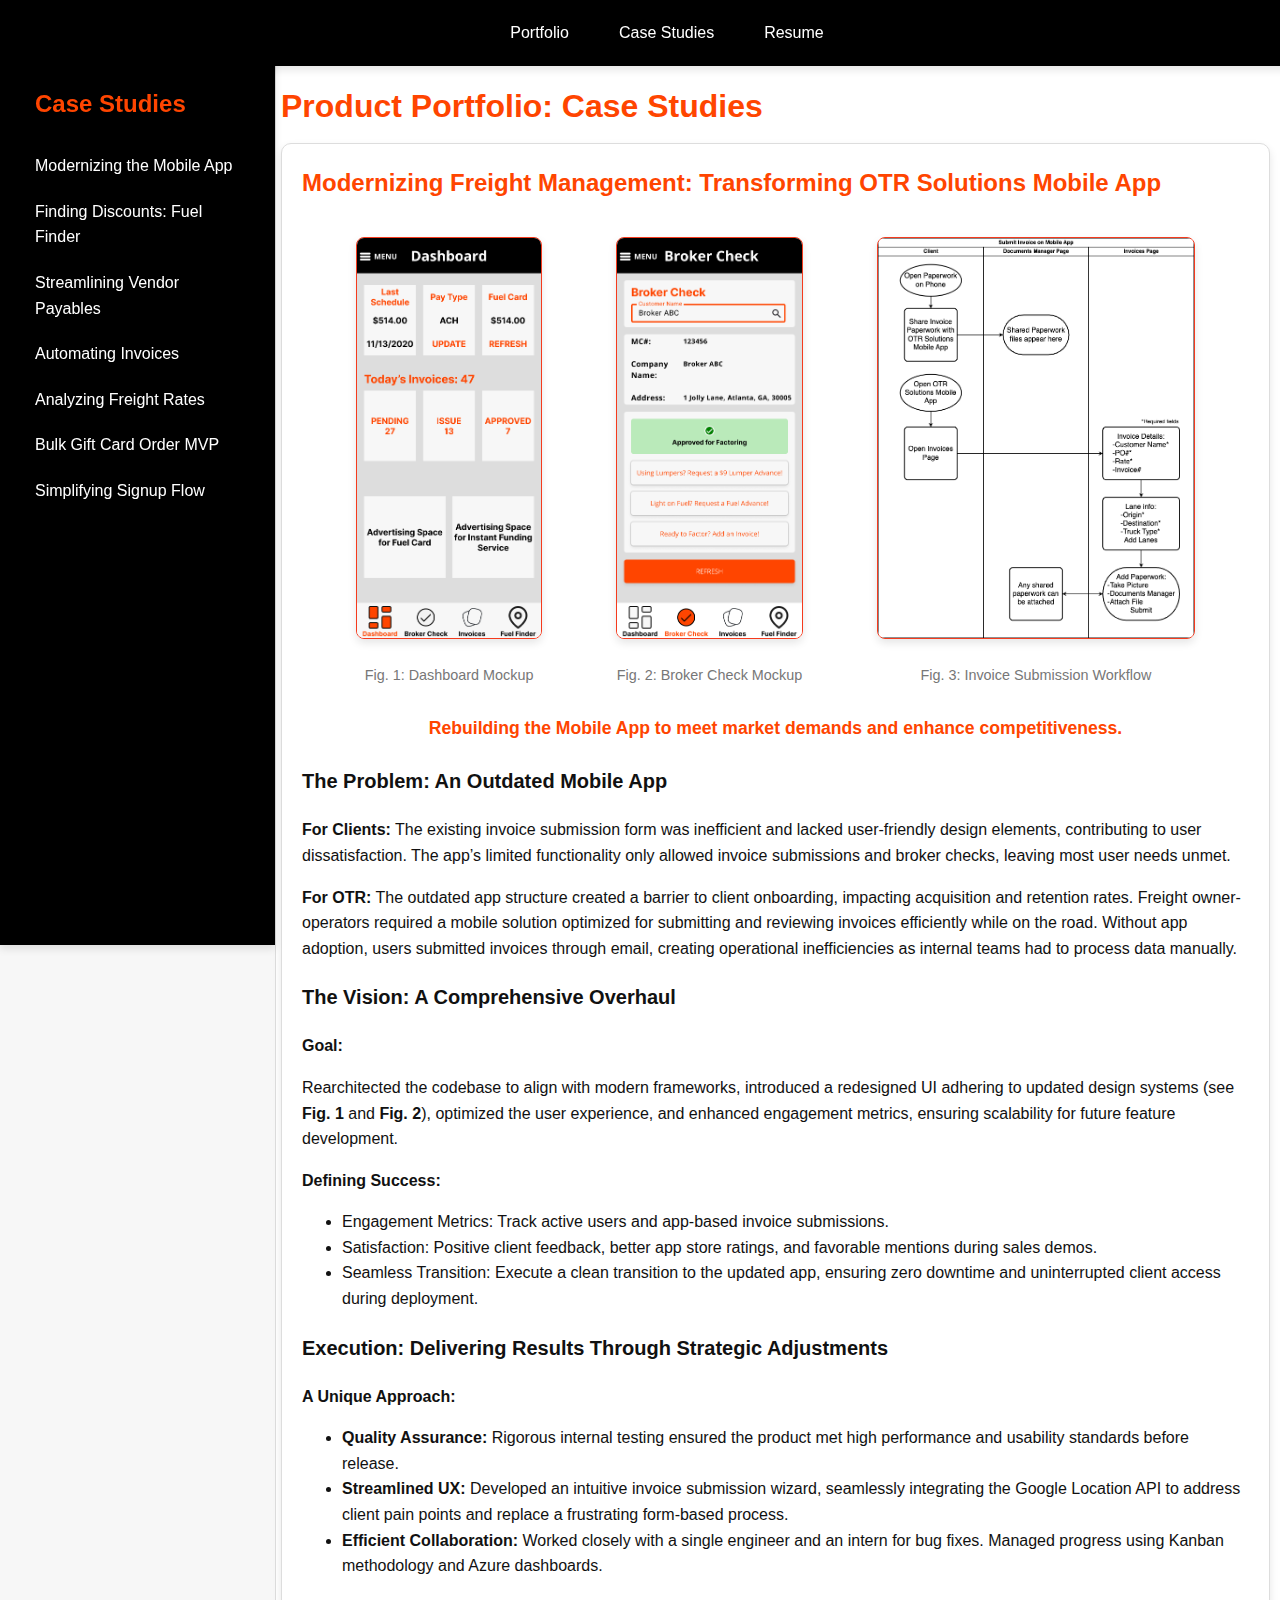
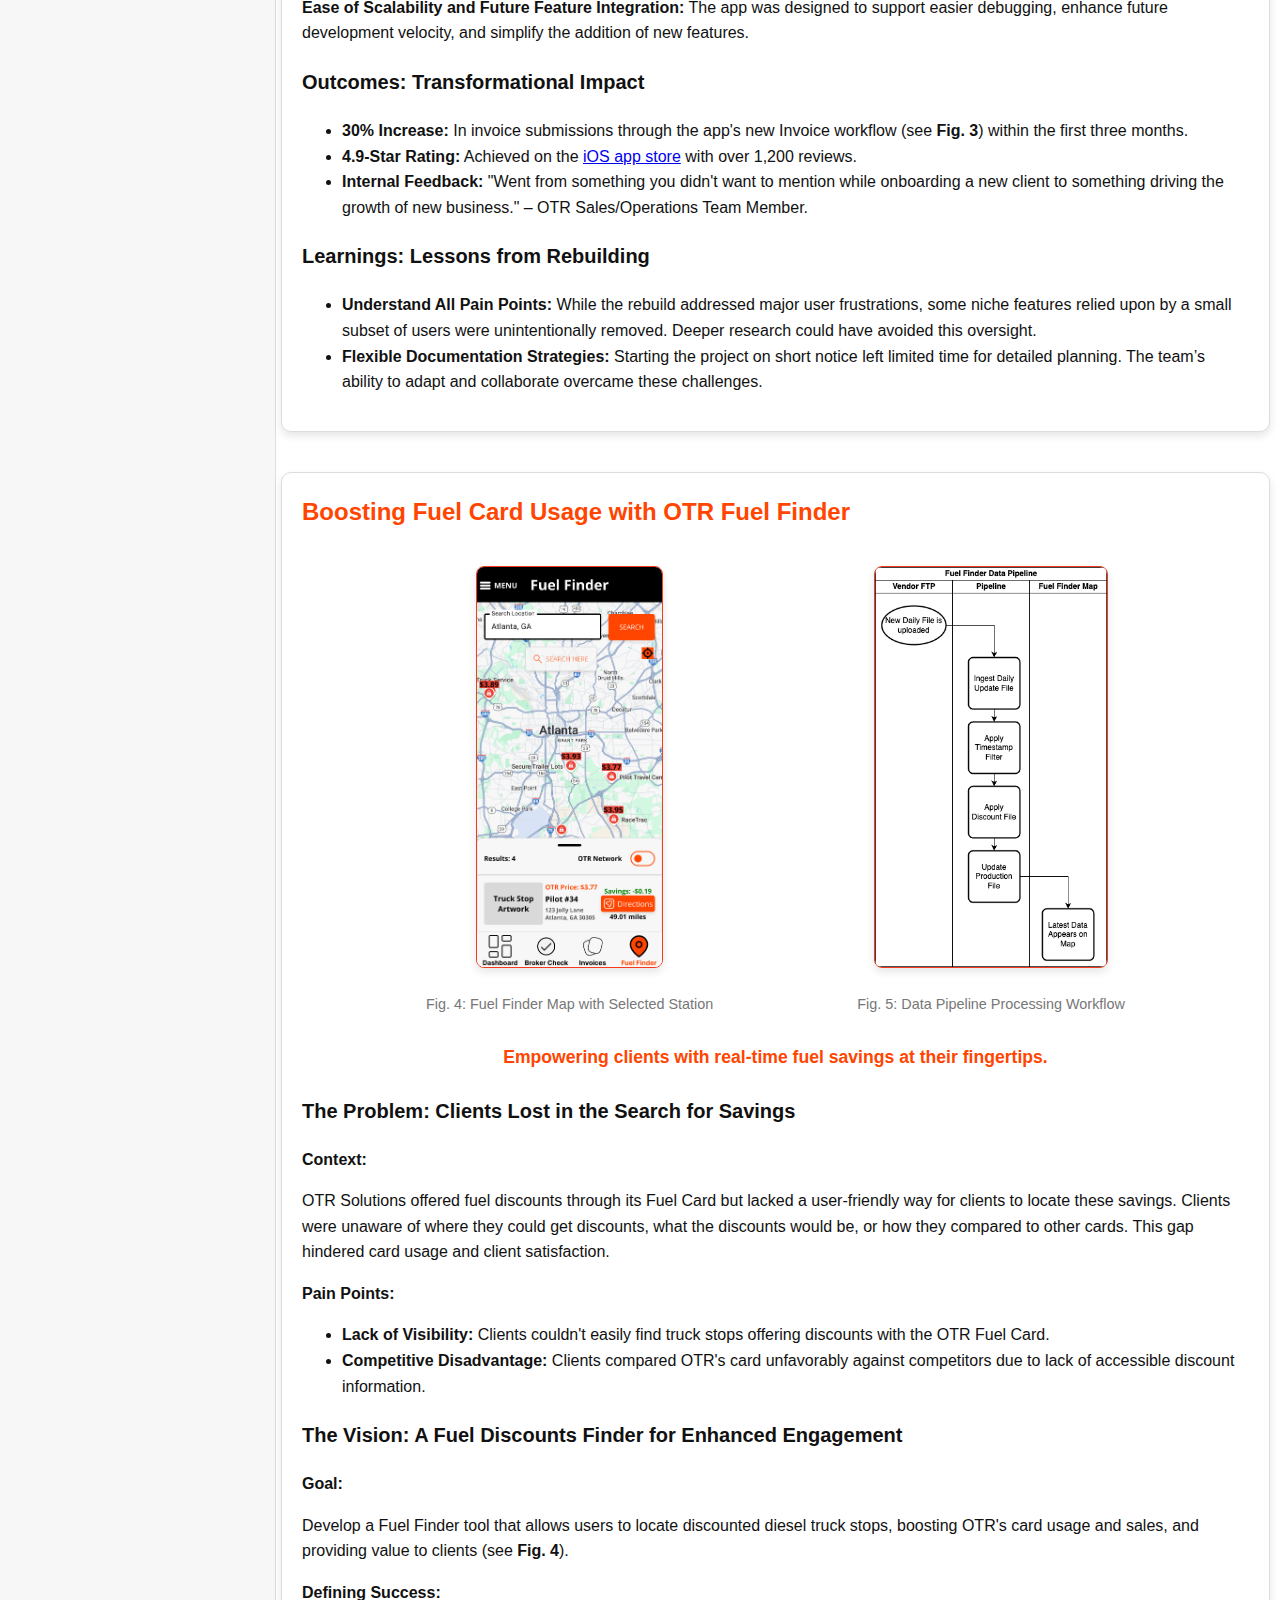
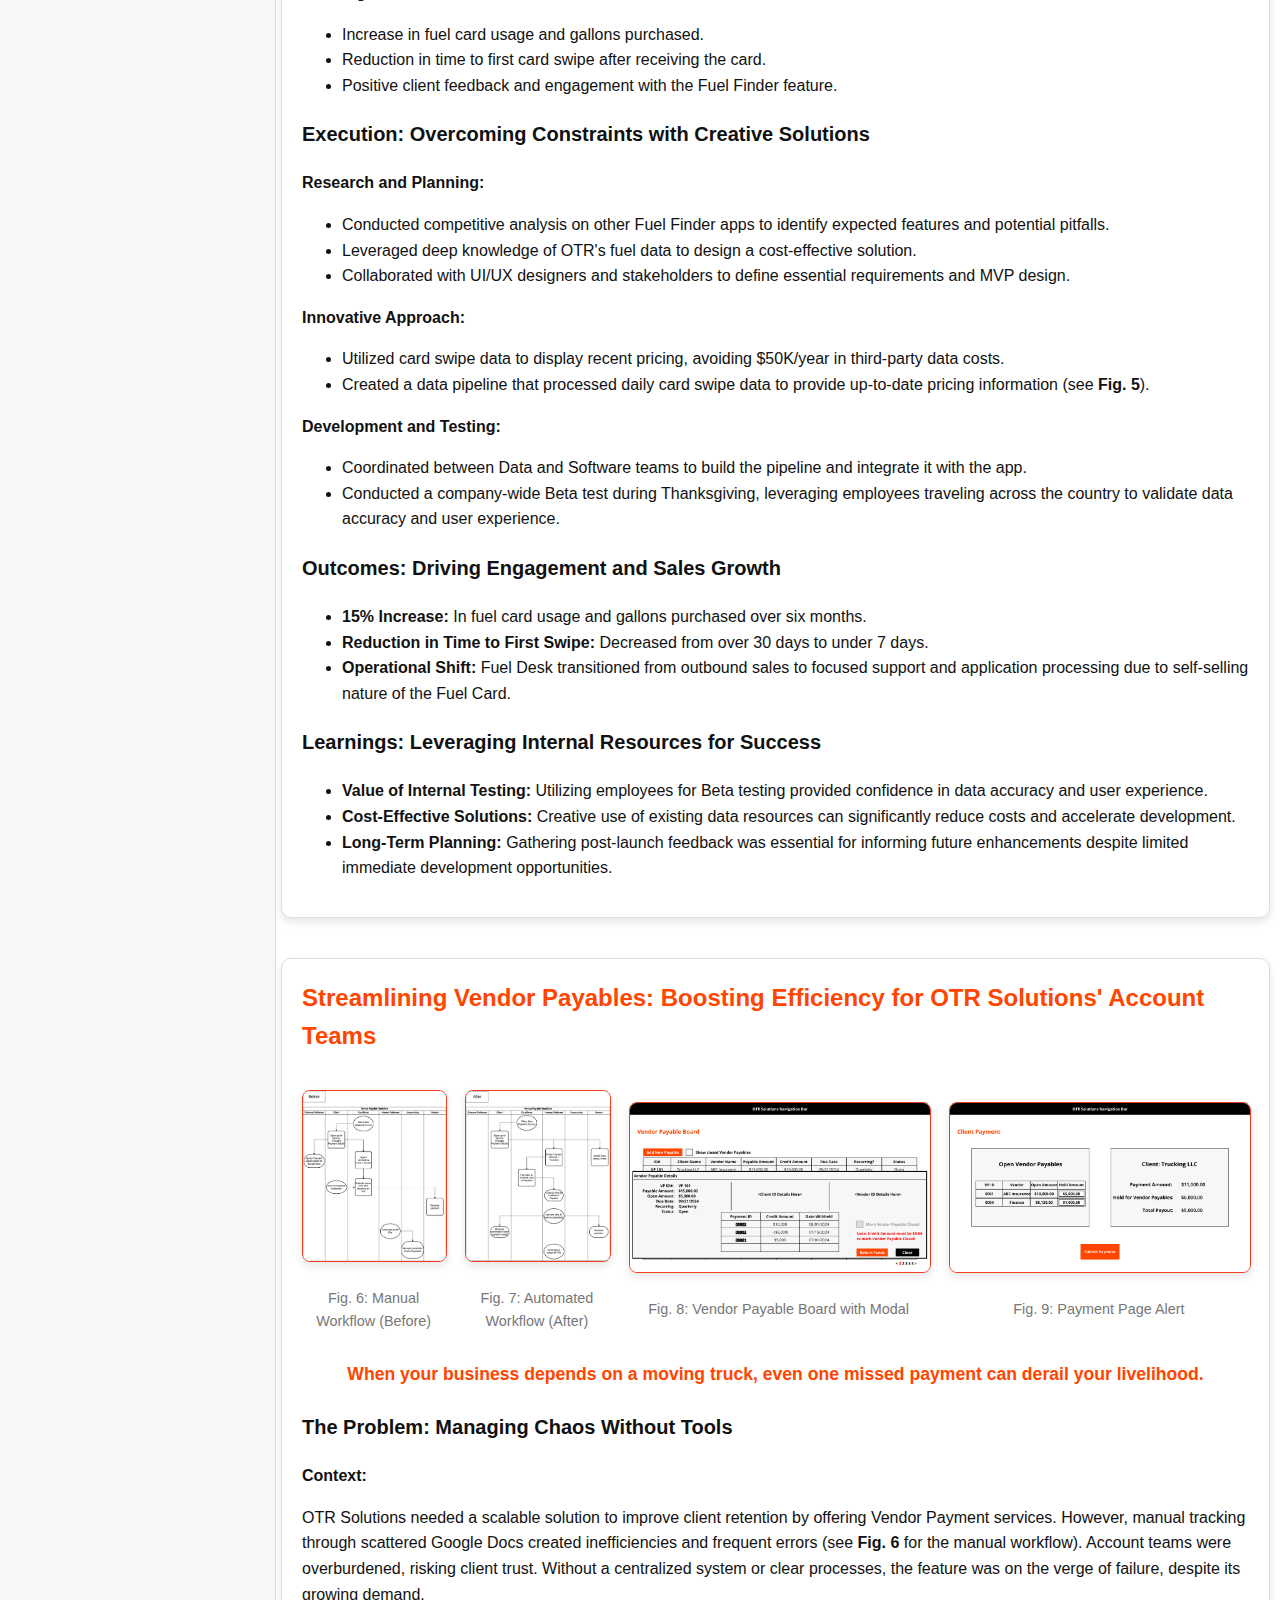
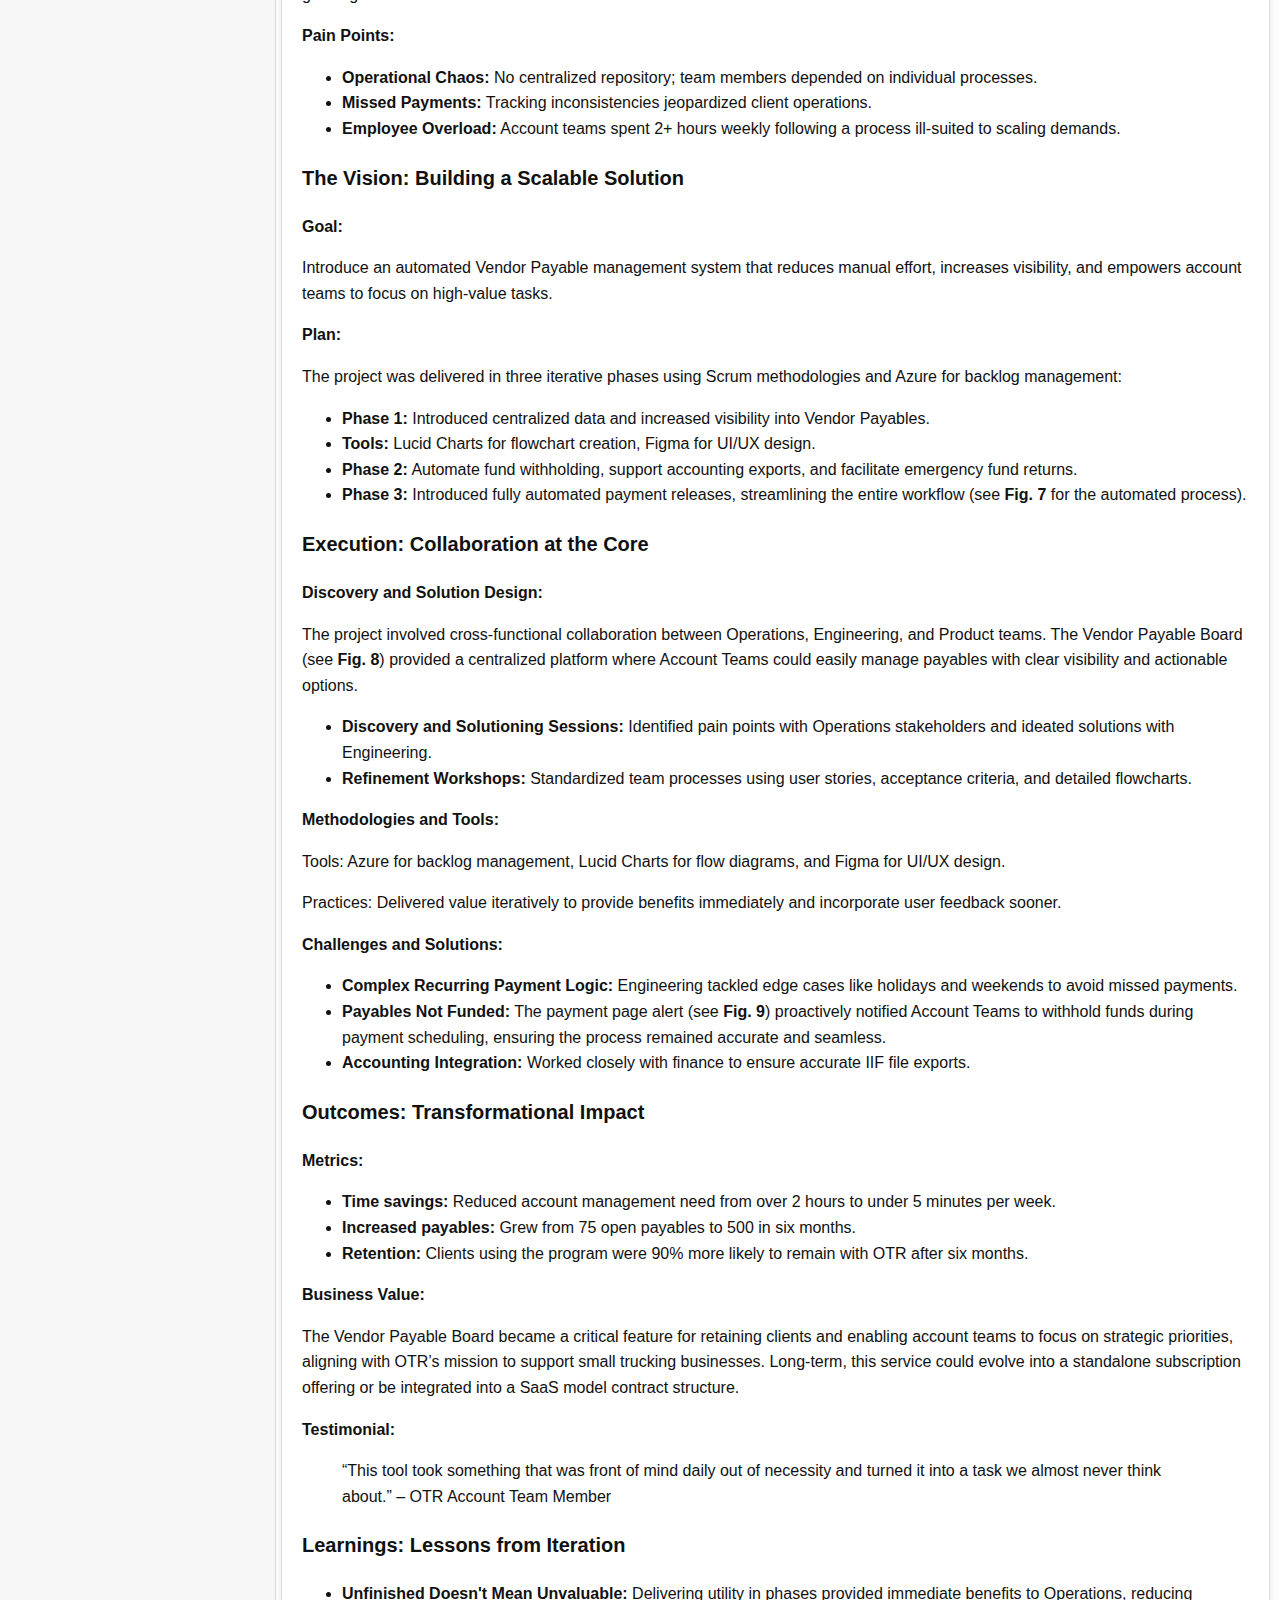
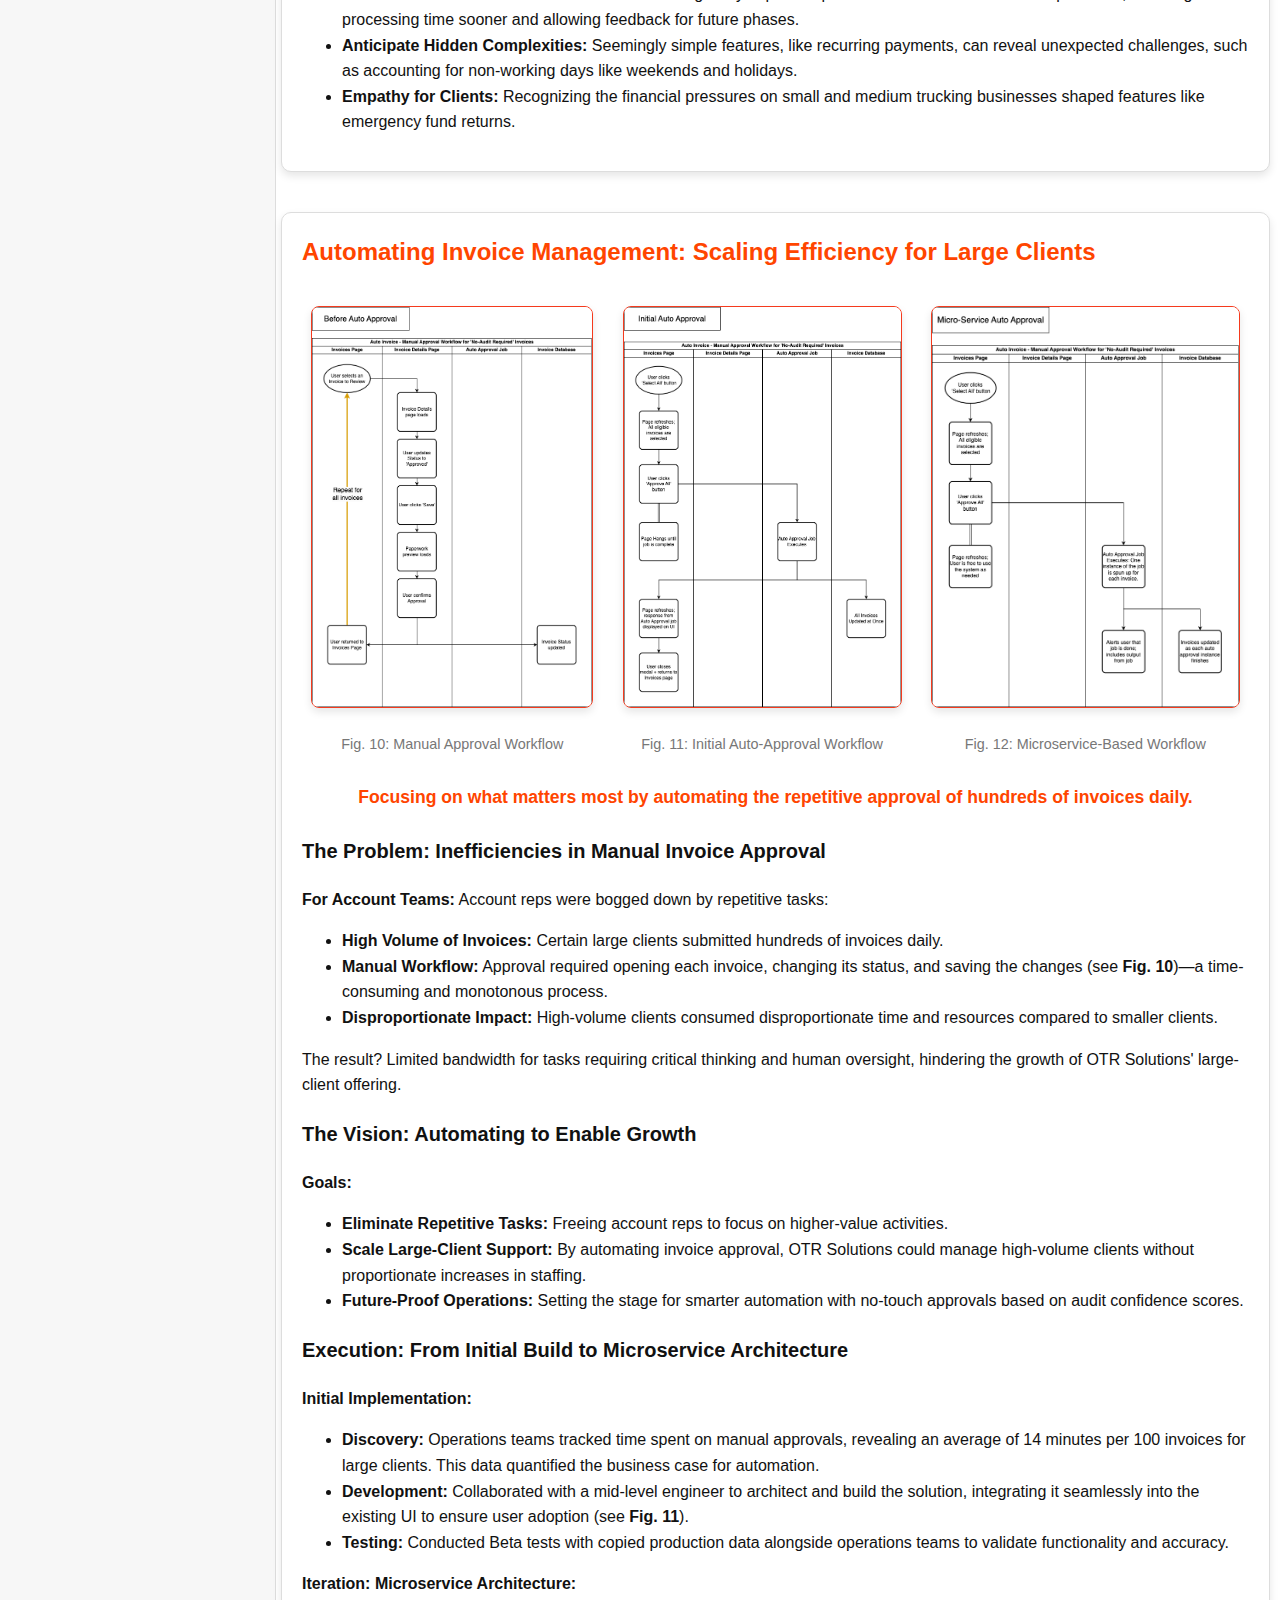
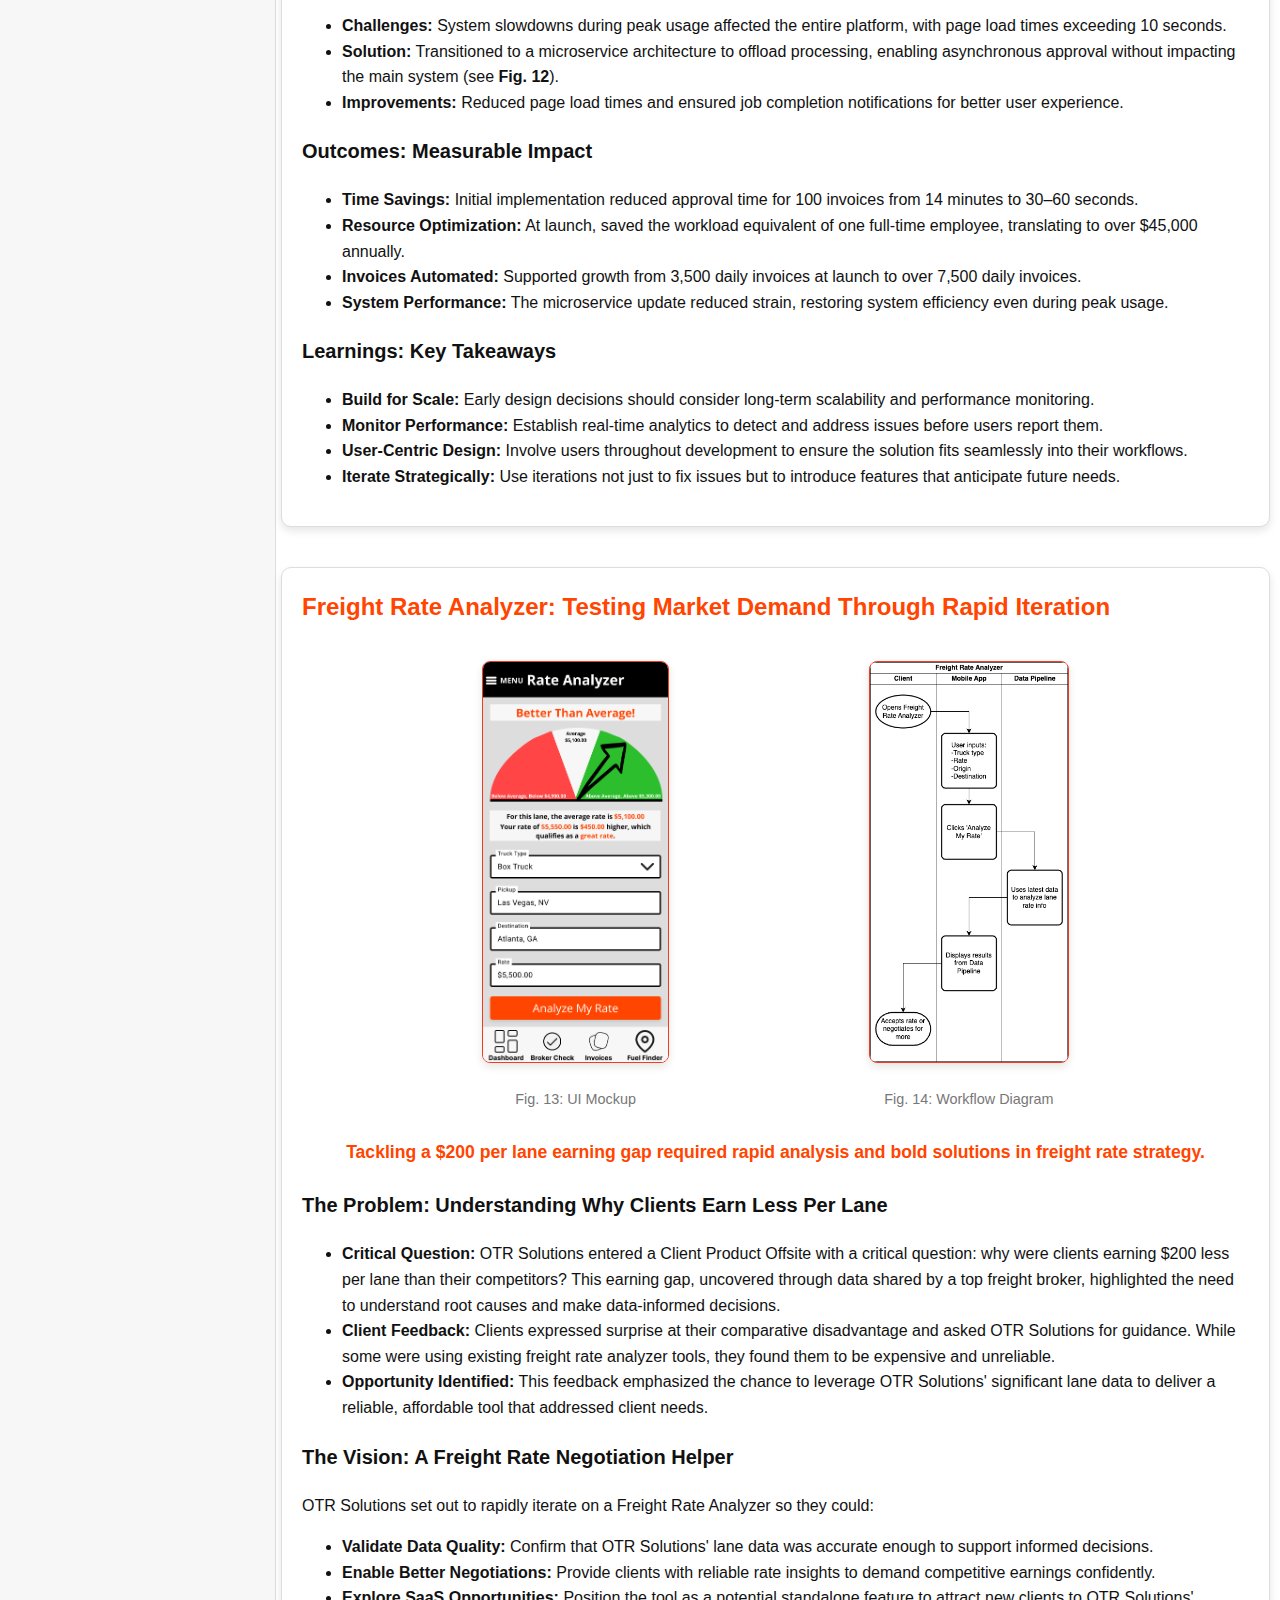
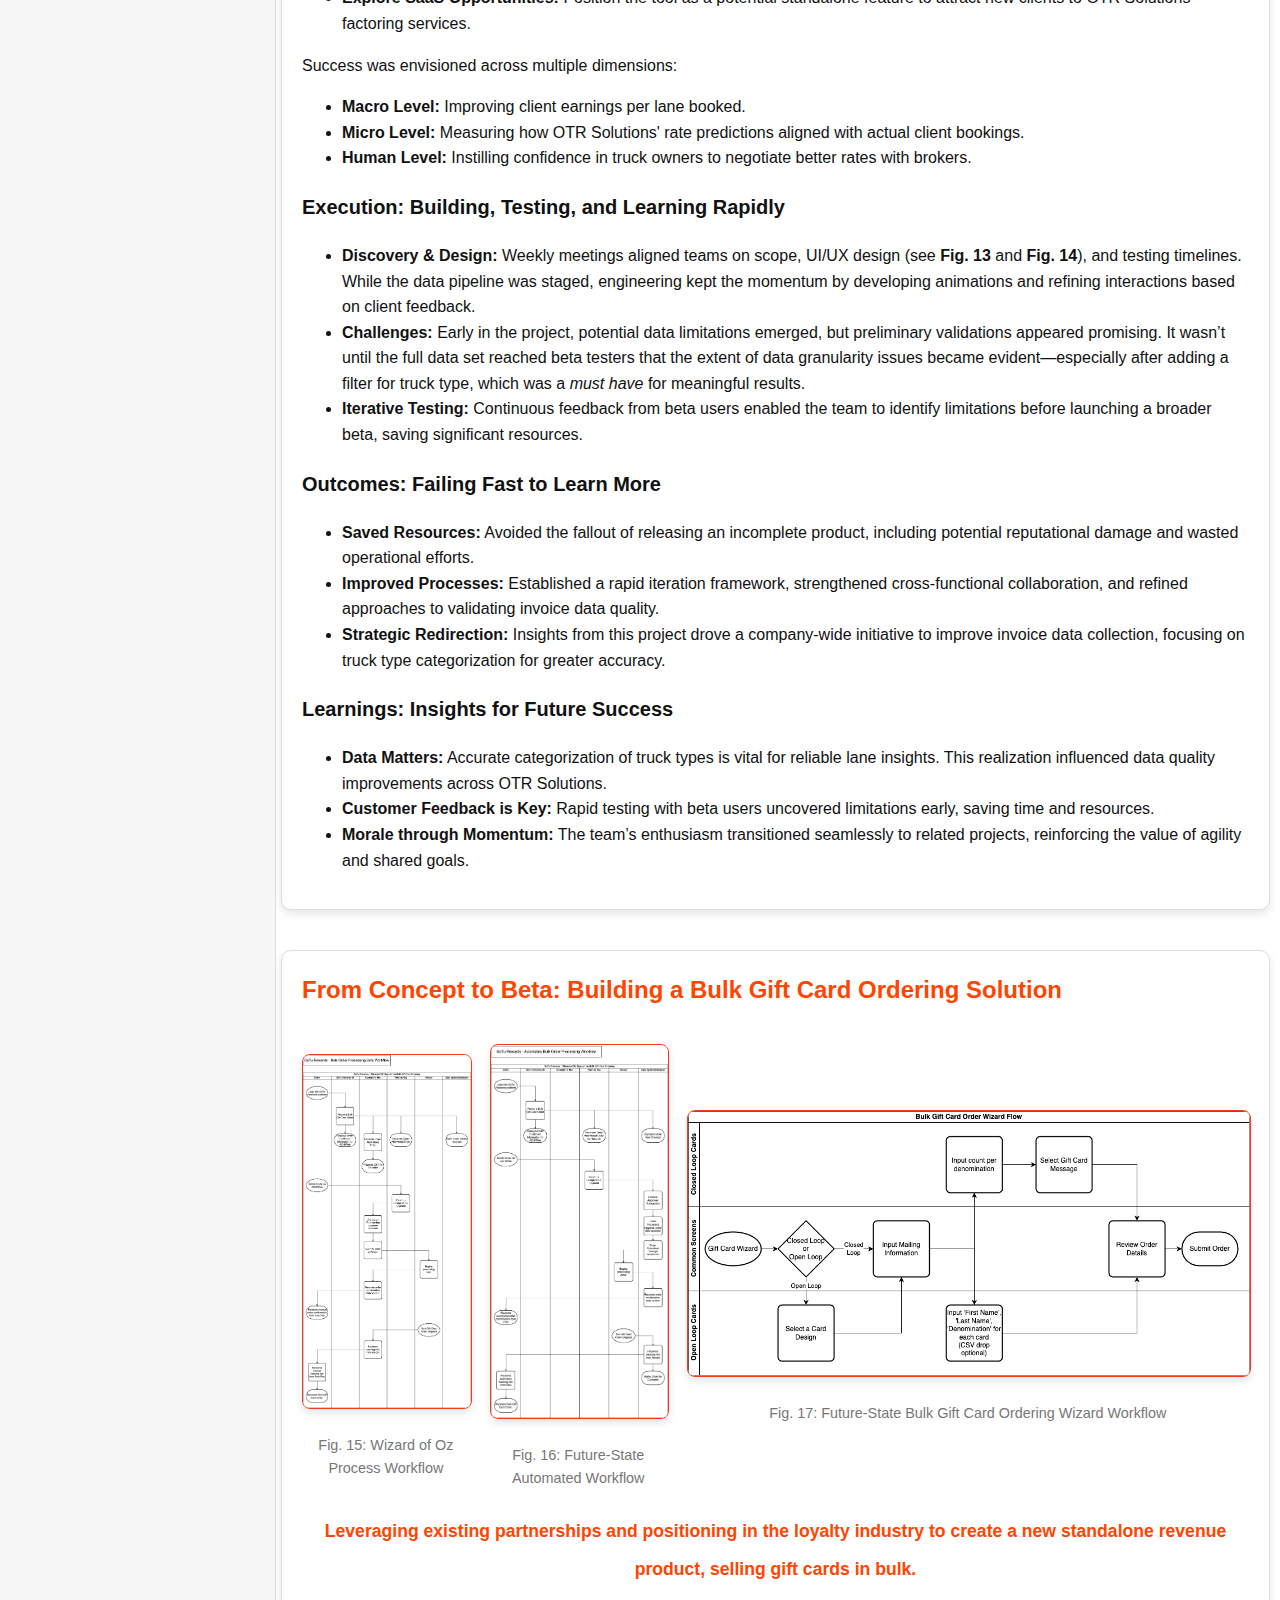
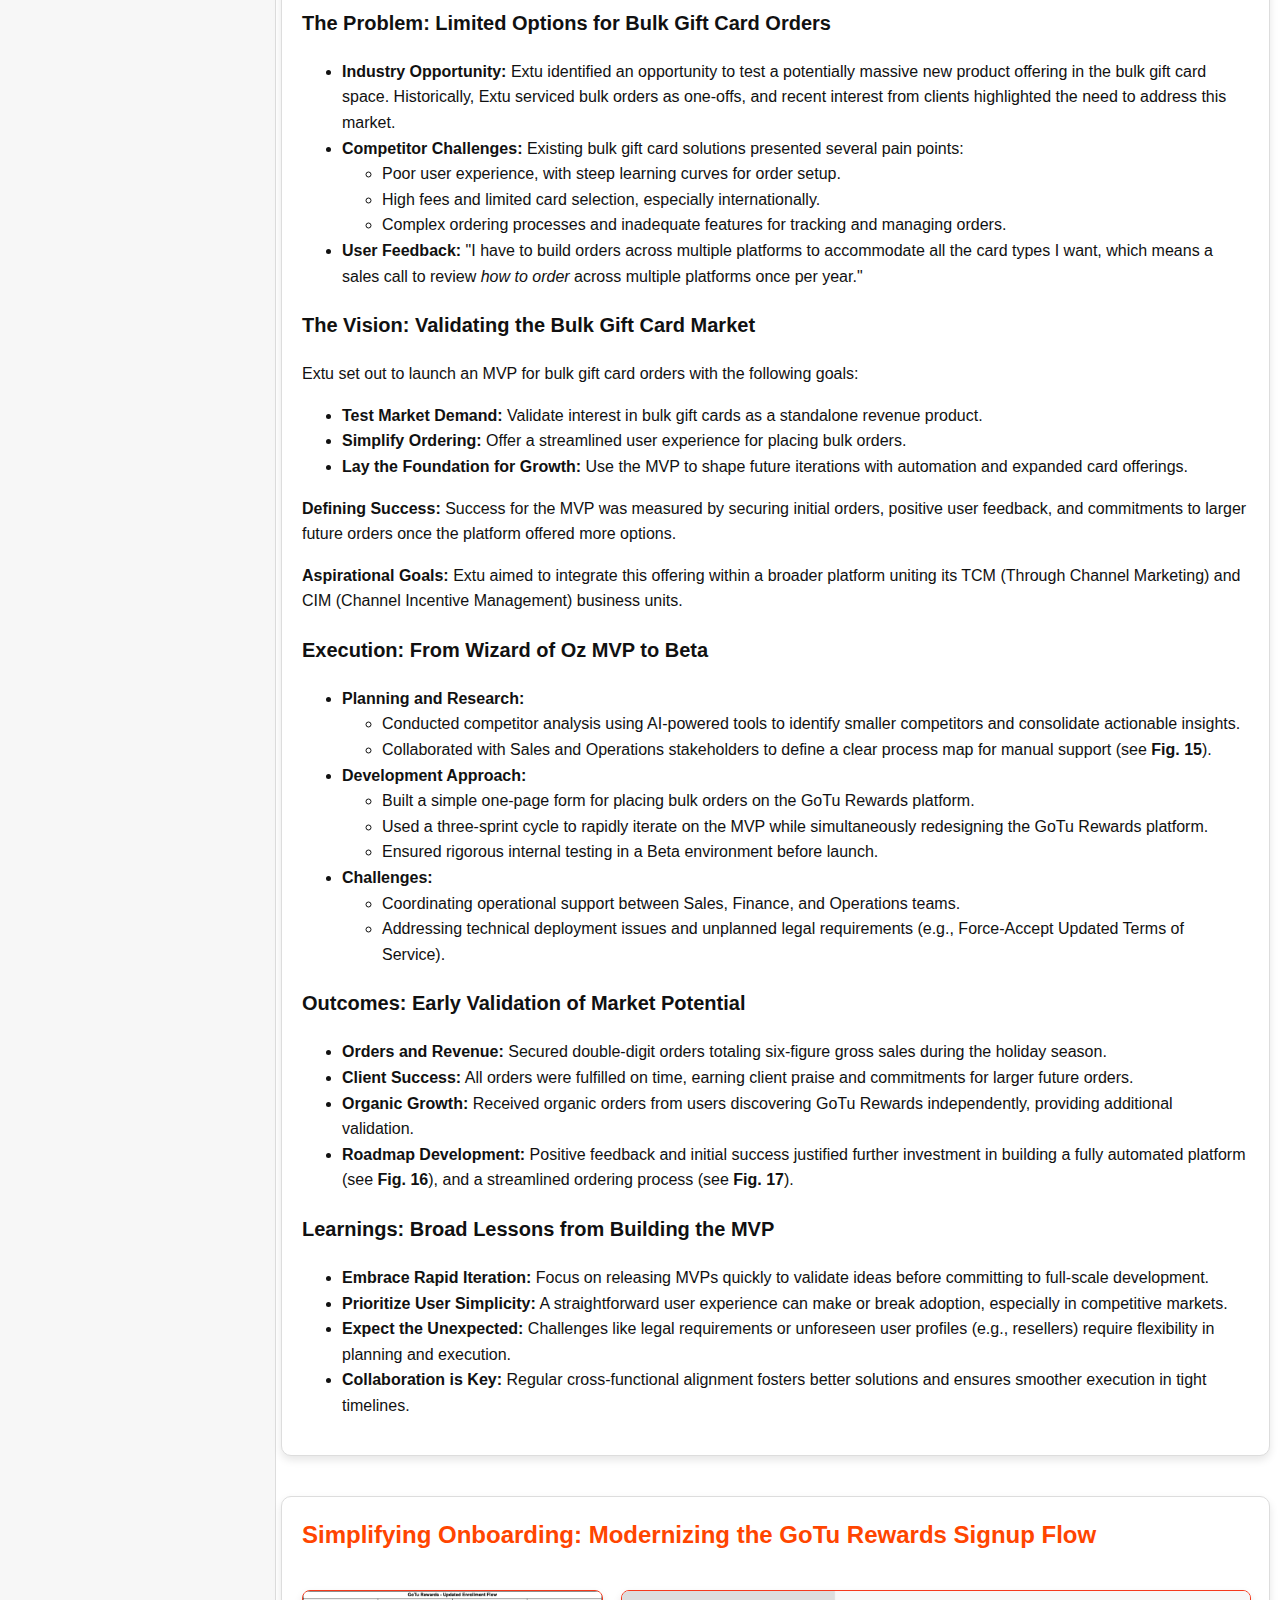
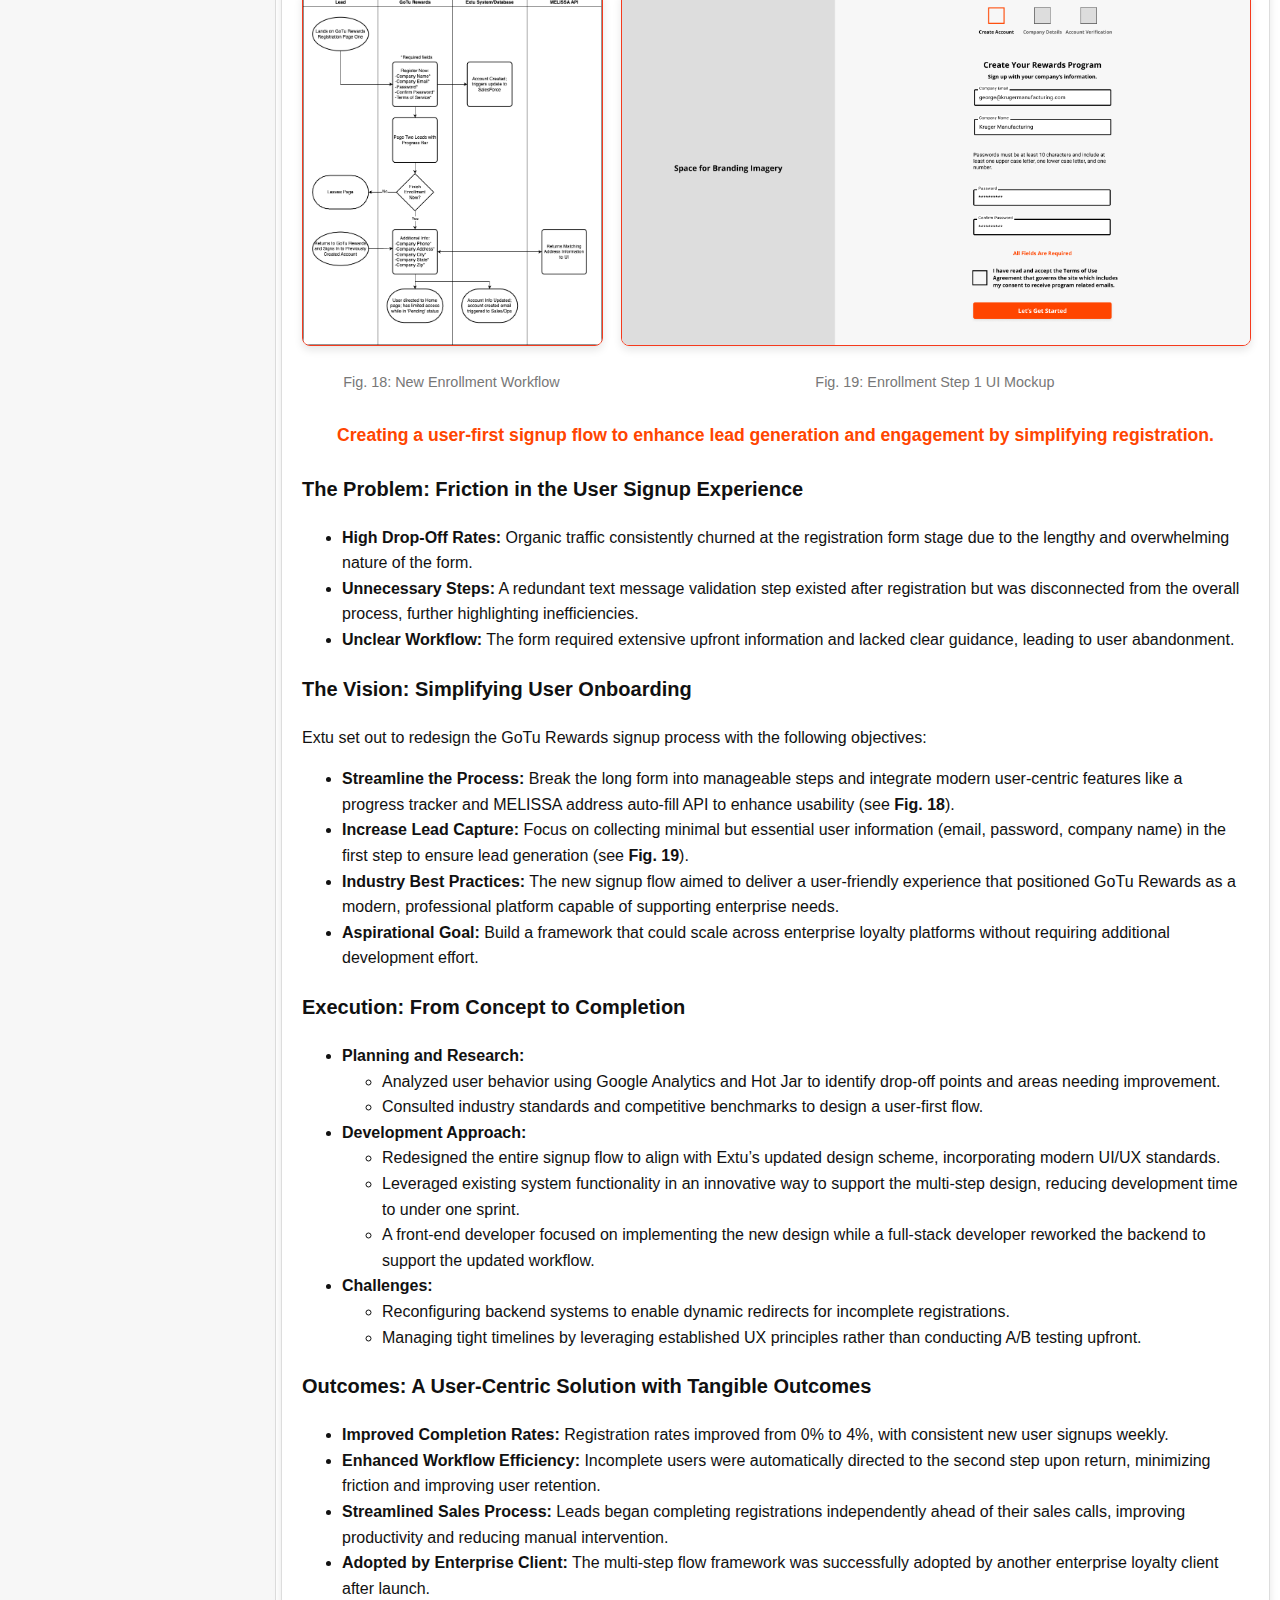
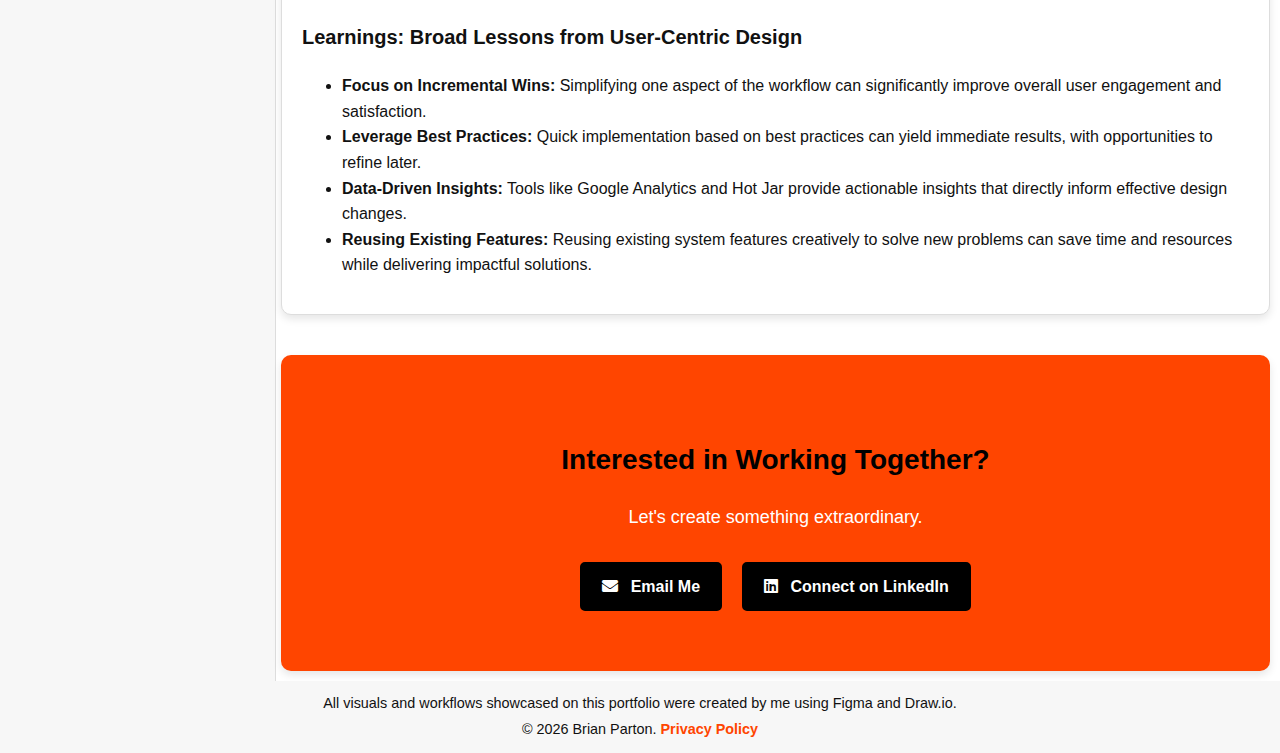
==== commit 751232f1: "Update site: Metric typo fix" ====
--- a/case-study.html
+++ b/case-study.html
@@ -211,7 +211,7 @@
 						<h3 class="case-study-heading">Outcomes: Driving Engagement and Sales Growth</h3>
 						<div class="case-study-content">
 							<ul>
-								<li><strong>50% Increase:</strong> In fuel card usage and gallons purchased over six months.</li>
+								<li><strong>15% Increase:</strong> In fuel card usage and gallons purchased over six months.</li>
 								<li><strong>Reduction in Time to First Swipe:</strong> Decreased from over 30 days to under 7 days.</li>
 								<li><strong>Operational Shift:</strong> Fuel Desk transitioned from outbound sales to focused support and application processing due to self-selling nature of the Fuel Card.</li>
 							</ul>
@@ -666,7 +666,7 @@
 					</div>
 				</section>
 				<!-- Contact Section -->
-				<section id="contact-me" class="cta-section">
+				<section id="contact-me" class="cta-section portfolio">
 					<div class="cta-container">
 						<h2>Interested in Working Together?</h2>
 						<p>Let's create something extraordinary.</p>
--- a/assets/styles.css
+++ b/assets/styles.css
@@ -3,6 +3,7 @@
     --secondary-color: #000000; /* Black for nav bars and footer */
     --background-color: #F7F7F7; /* Light gray for page background */
     --text-color: #111111; /* Neutral dark gray for text */
+    --text-secondary-color: #777; /* Dark gray for a secondary text color, like on captions */
     --hover-color: #F53A1D; /* Slightly darker hue for hover */
     --white: #FFFFFF; /* White for content and highlights */
     --box-shadow: 0 4px 8px rgba(0, 0, 0, 0.1); /* Default box shadow */
@@ -141,12 +142,19 @@
 
 /* Contact Section */
 .cta-section {
+    margin-left: 20px;
+    margin-right: 20px;
     background-color: var(--primary-color); /* Dark background */
     color: var(--white); /* White text for contrast */
     padding: 60px 20px;
     border-radius: 10px;
     text-align: center; /* Centers text horizontally */
     box-shadow: var(--box-shadow); /* Adds a slight shadow for depth */
+}
+
+.cta-section.portfolio {
+    margin-left: 0;
+    margin-right: 0;
 }
 
 .cta-section h2 {
@@ -263,7 +271,6 @@
 /* Hero Section */
 .hero {
     width: 100%; /* Full-width for the section container */
-    max-height: 225px;
     background-color: var(--secondary-color); /* Black */
     color: var(--white); /* White text */
     text-align: center;
@@ -372,11 +379,14 @@
     list-style-type: disc;
     color: var(--text-color);
     padding-left: 20px;
+    line-height: 1.4;
+    font-size: 1rem;
 }
 
 .content ul li {
     margin-bottom: 10px;
     margin-left: 20px; /* Adds spacing between the bullet and text */
+    margin-right: 20px;
     line-height: 1.4;
     font-size: 1rem;
 }
@@ -420,8 +430,8 @@
 
 .case-study h3 {
     font-size: 20px;
-    font-weight: 400;
-    color: #666;
+    font-weight: 600;
+    color: var(--text-color);
     margin-bottom: 20px;
 }
 
@@ -449,7 +459,7 @@
     max-width: 100%;
     display: block;
     margin: 0 auto auto auto;
-    border: 1px solid #FF6F00; /* Burnt orange */
+    border: 1px solid var(--hover-color); /* Burnt orange */
     border-radius: 5px;
     cursor: pointer;
     transition: transform 0.3s ease;
@@ -460,7 +470,7 @@
     margin-top: 10px;
     text-align: center;
     font-size: 0.9rem;
-    color: #555;
+    color: var(--text-secondary-color);
     font-family: "Open Sans", sans-serif;
 }
 
@@ -523,13 +533,13 @@
 .full-image-container img {
     max-width: 100%; /* Ensure the image fits */
     max-height: 80vh; /* Prevent it from overflowing vertically */
-    border: 2px solid #FF6F00; /* Burnt orange border for styling */
+    border: 2px solid var(--hover-color); /* Burnt orange border for styling */
     border-radius: 8px; /* Rounded corners */
 }
 
 /* Style for the caption */
 .full-image-container p {
-    color: white;
+    color: var(--white);
     margin-top: 10px;
     font-size: 1rem;
     font-family: "Open Sans", sans-serif;
@@ -540,8 +550,8 @@
     position: absolute;
     top: 10px;
     right: 10px;
-    background-color: #FF6F00;
-    color: white;
+    background-color: var(--primary-color);
+    color: var(--white);
     border: none;
     border-radius: 5px;
     padding: 8px 12px;
@@ -552,7 +562,7 @@
 }
 
 #close-preview-button:hover {
-    background-color: #cc5800;
+    background-color: var(--hover-color);
 }
 
 /* Disable body scrolling when modal is active */
@@ -564,14 +574,14 @@
 .case-study-hook {
     font-size: 1.5rem;
     font-weight: bold;
-    color: #FF6F00; /* Accent color */
+    color: var(--primary-color);
     text-align: center;
     margin: 20px 0;
 }
 
 .case-study-hook .highlight-hook {
     font-weight: bold; /* Make the text bold */
-    color: #FF7F50; /* Use orange color for emphasis */
+    color: var(--primary-color);
     font-size: 1.1rem; /* Slightly larger text for prominence */
 }
 
@@ -588,12 +598,12 @@
 }
   
 .ind-container .button-container a:visited {
-      color: white;
+      color: var(--white);
 }
   
 .ind-container .view-button {
-    background-color: #FF4500; /* Orange */
-    color: white; /* White text */
+    background-color: var(--primary-color);
+    color: var(--white);
     border: none;
     border-radius: 0; 
     height: 40px;
@@ -605,7 +615,7 @@
 }
   
 .ind-container .view-button:hover {
-    background-color: #F53A1D; /* Slightly darker orange */
+    background-color: var(--hover-color)
 }
   
 .ind-container .dropdown-content {
@@ -613,7 +623,7 @@
     position: absolute;
     top: calc(100%); /* Below the button */
     left: 0;
-    background-color: #FF4500; /* Orange */
+    background-color: var(--primary-color);
     border-radius: 5px;
     padding: 5px 0;
     z-index: 10;
@@ -622,7 +632,7 @@
 }
   
 .ind-container .dropdown-content a {
-    color: white; /* White text */
+    color: var(--white);
     text-decoration: none;
     padding: 10px 20px;
     display: block;
@@ -631,11 +641,11 @@
 }
   
 .ind-container .dropdown-content a:hover {
-    background-color: #F53A1D; /* Slightly darker orange on hover */
+    background-color: var(--hover-color); /* Slightly darker orange on hover */
 }
 
 .ind-container .dropdown-content p {
-    color: white; /* White text */
+    color: var(--white); /* White text */
     text-decoration: none;
     padding: 0px 20px;
     display: block;
@@ -658,14 +668,14 @@
 }
   
 .ind-container .dropdown-btn:hover {
-    background-color: #555; /* Slightly lighter gray */
+    background-color: var(--text-secondary-color); /* Slightly lighter gray */
 }
 
 /* Portfolio - Case Studies section */
 .case-studies-section {
     max-width: 100%; /* Full-width for the section container */
     background-color: var(--background-color); /* Match background color */
-    padding: 40px 20px; 
+    padding: 20px 20px; 
 }
   
 .case-studies-section h2 {
@@ -677,16 +687,14 @@
   
 .case-study-brief {
     max-width: 100%; 
-    margin: 0 auto; /* Center align and add spacing between items */
+    margin: 10px auto; /* Center align and add spacing between items */
     display: flex;
-    align-items: center;
     padding: 15px;
-    border: 1px solid #ddd;
+    border: 1px solid var(--border-color);
     border-radius: 8px;
-    background-color: #fff;
+    background-color: var(--white);
     box-shadow: 0 2px 5px rgba(0, 0, 0, 0.1);
     flex-wrap: wrap; /* Allow content to wrap on smaller screens */
-    text-align: center;
 }
   
 .case-study-brief img {
@@ -696,7 +704,8 @@
     object-fit: cover;
     margin-right: 20px;
     margin-bottom: 15px;
-    border-radius: 8px;
+    border: 2px solid var(--hover-color); /* Burnt orange border for styling */
+    border-radius: 8px; /* Rounded corners */
 }
   
 .case-study-icontent {
@@ -706,14 +715,15 @@
   
 .case-study-icontent h3 {
     font-size: 1.5rem;
-    color: #333;
+    color: var(--text-color);
     margin-bottom: 10px;
+    margin-top: 0;
+    text-align: center;
 }
   
 .case-study-icontent p {
     font-size: 1rem;
-    color: #666;
-    margin: 0;
+    color: var(--text-secondary-color);
 }  
 
 .case-study-link {
@@ -771,54 +781,130 @@
 }
 
 
-
-
-
-
-/* Additional Sidebar Adjustments for Responsive Design */
+/* Enhanced Mobile Styling */
 @media (max-width: 768px) {
+    * {
+        box-sizing: border-box;
+    }
+    
+    body {
+        overflow-x: hidden;
+    }
+    
+    /* Main Content */
+    .main-content {
+        margin: 0 auto; /* Center align */
+        width: 100%; /* Full width for small screens */
+        box-sizing: border-box; /* Include padding in width calculation */
+    }
+
+    .content {
+        padding: 10px; /* Clean up padding for better alignment */
+        margin: 0 auto;
+        width: 100%; /* Ensure full width */
+    }
+
+    /* Sidebar Adjustments */
     .sidebar {
-        width: 100%; /* Full width for smaller screens */
-        height: auto; /* Adjust height to content */
-        position: static; /* Remove fixed positioning */
-        display: none;
-    }
-
-	.content {
-        width: 100%; /* Full width on small screens */
-        margin-left: 0; /* Align with sidebar */
-    }
-
-    .main-content {
+        display: none; /* Hide sidebar on small screens */
+        width: 0;
+    }
+
+    /* Case Studies Content */
+    .case-studies-content {
+        margin: 0;
+        padding: 15px; /* Add padding for spacing */
+        width: 100%; /* Use full screen width */
+        box-sizing: border-box; /* Ensure padding doesn't break layout */
+    }
+
+    .case-studies-content img {
+        width: 100%; /* Scale images to fit screen */
+        height: auto; /* Maintain aspect ratio */
+        margin: 0 auto;
+        display: block; /* Center images */
+    }
+
+    /* Remove Sidebar Impact */
+    .case-study,
+    .case-studies-section,
+    .content,
+    .portfolio-layout.brian {
+        padding: 10px; /* Add consistent padding */
         margin-left: 0;
+    }
+
+    .layout-container {
+        margin-left: 0;
+        max-width: 100%;
+    }
+
+    /* Hamburger Menu */
+    .hamburger-menu {
+        font-size: 2.5rem; /* Large enough for usability */
+        z-index: 1000; /* Ensure it’s above other elements */
+        color: var(--primary-color); /* Match design */
+        background-color: transparent; /* No background */
+        border: none; /* Remove border */
+        padding: 5px; /* Add padding for touch target */
+    }    
+
+    /* Header Navigation */
+    .header-nav {
+        max-width: 100%;
+        height: 50px;
+        padding: 5px 0;
+        justify-content: flex-start;
     }
 
     .header-nav ul {
         display: none;
         flex-direction: column;
+        background-color: var(--secondary-color);
+        width: 100%; /* Full width for nav items */
+        padding: 15px; /* Add padding */
+        box-sizing: border-box;
     }
 
     .header-nav ul.active {
         display: flex;
-    }
-
-    .hamburger-menu {
+        top: 75px;
+        position: relative;
+    }
+
+    .header-nav ul li {
+        margin: 10px 0;
+        text-align: center;
+    }
+
+    /* Footer */
+    footer {
+        padding: 15px 10px;
+        text-align: center;
+    }
+
+    footer button {
+        font-size: 1rem;
+        padding: 10px 15px;
+    }
+
+    .portfolio-layout.brian h1 {
+        padding-top: 30px;
+    }
+
+    .button-container {
+        padding: 10px 0;
+    }
+
+    .case-study-brief img {
         display: block;
-        cursor: pointer;
-        padding: 10px;
-        background-color: var(--secondary-color);
-        color: var(--white);
-        border: none;
-        font-size: 1.5rem;
-    }
-
-    footer {
-        padding: 15px 10px; /* Adjust padding for smaller screens */
-    }
-    
-    footer button {
-        font-size: 0.9rem; /* Reduce button size */
-        padding: 8px 12px; /* Adjust padding */
-    }
-}
-
+        margin-left: auto;
+        margin-right: auto;
+    }
+
+    .thumbnail-container img {
+        height: 200px; /* Adjust to your desired height */
+        object-fit: cover;
+        width: auto; /* Ensures aspect ratio is maintained */
+    }
+}
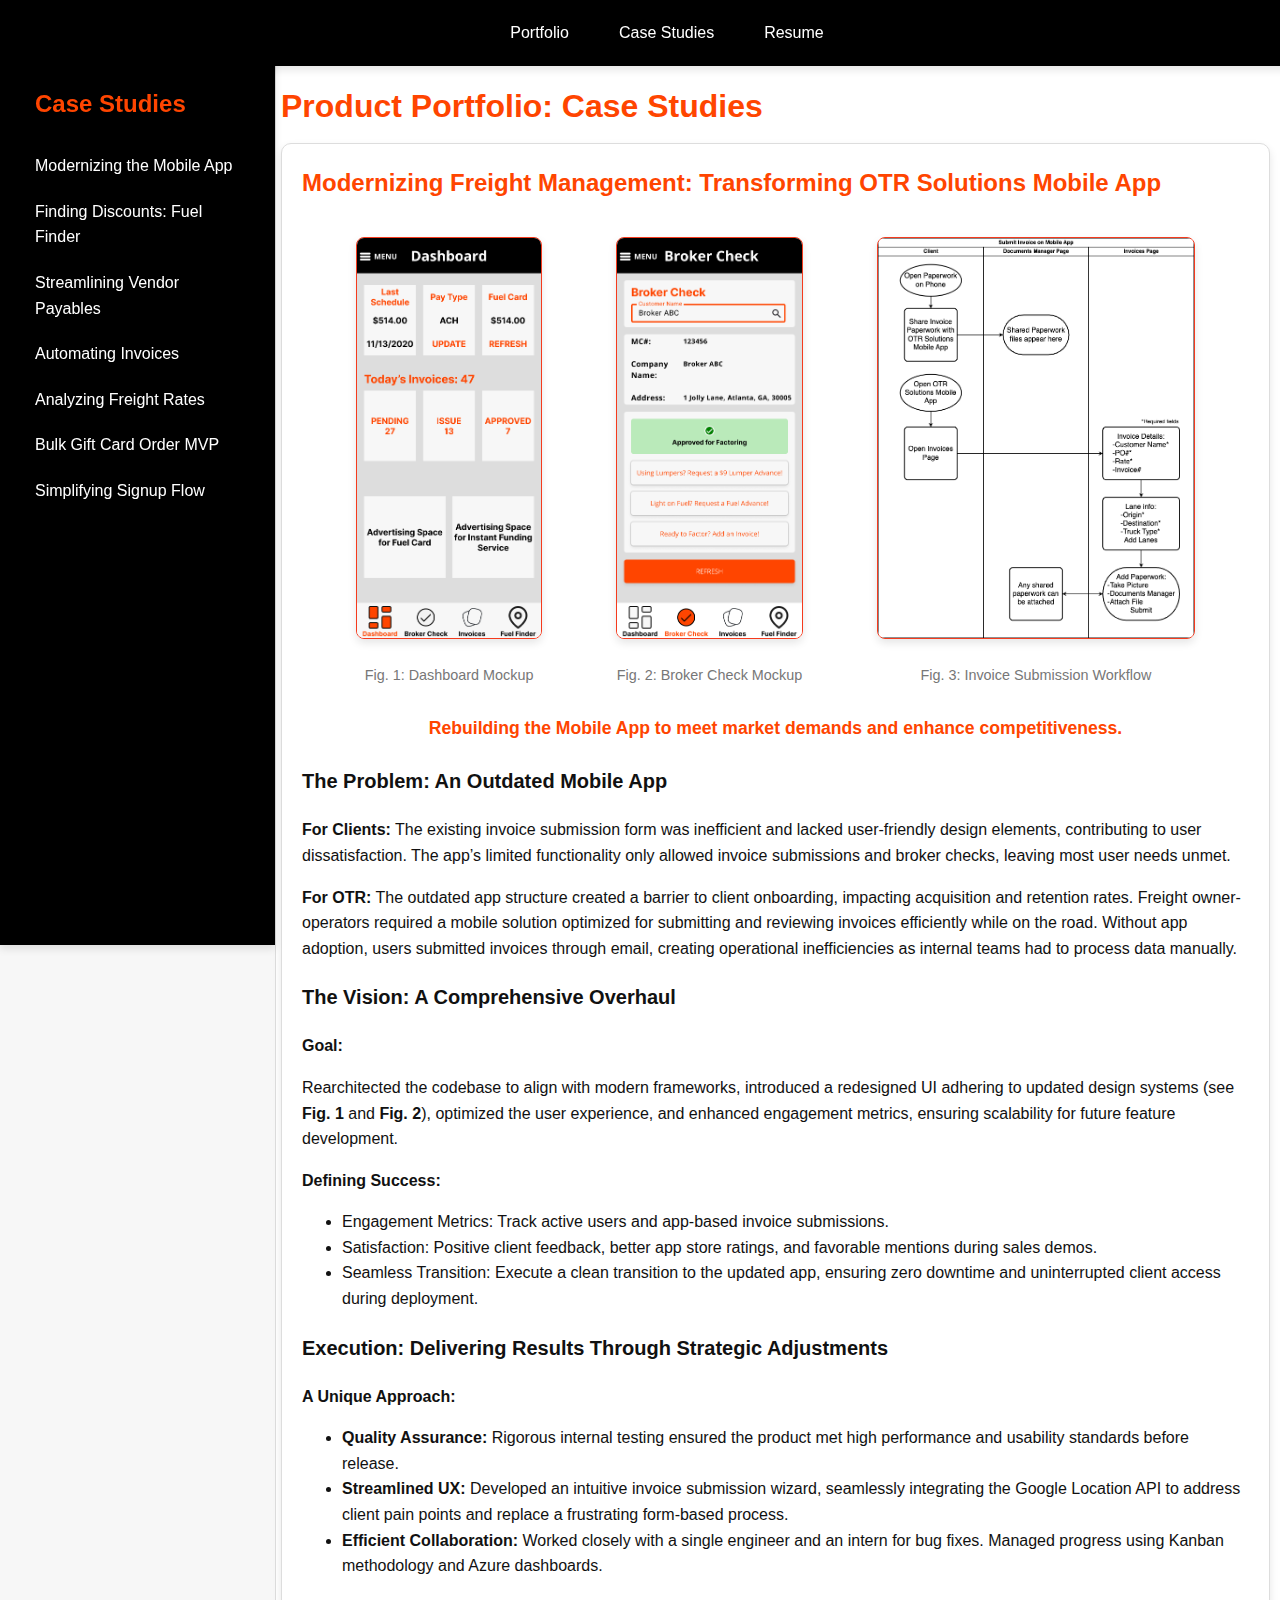
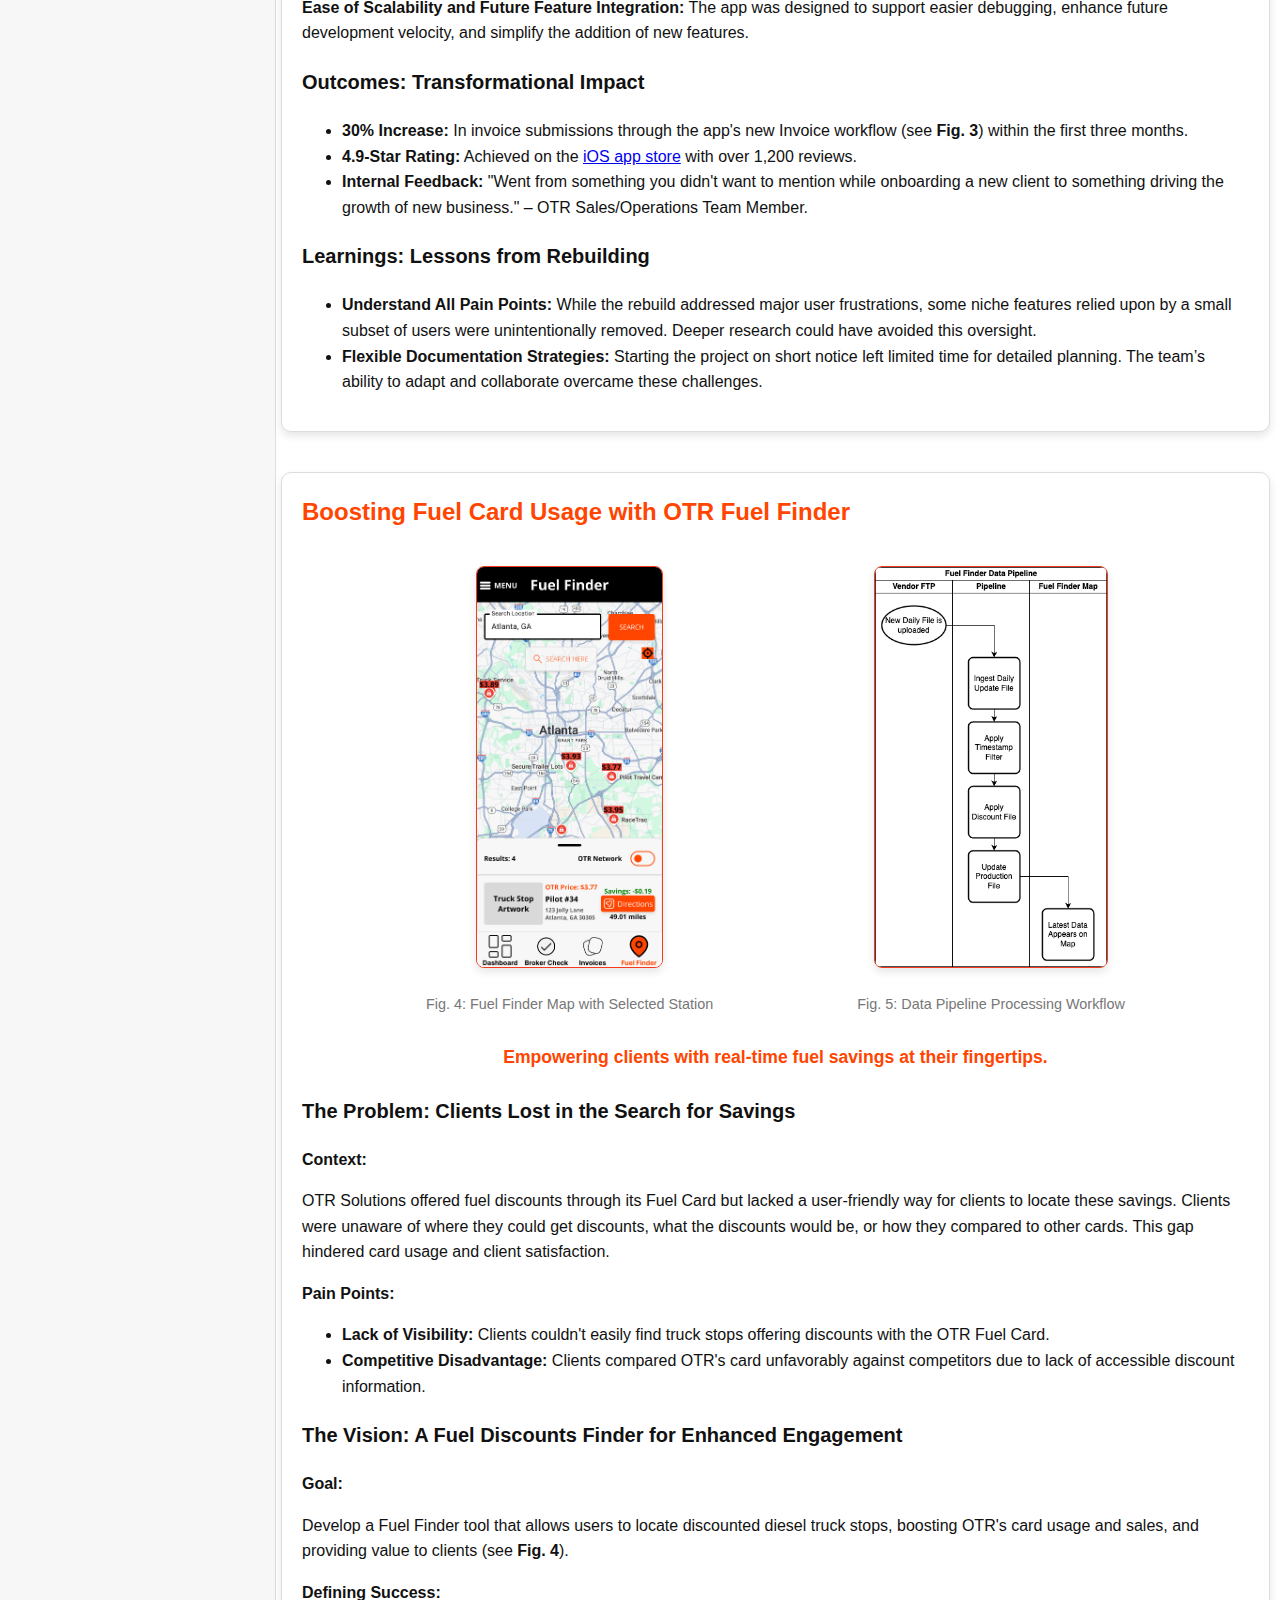
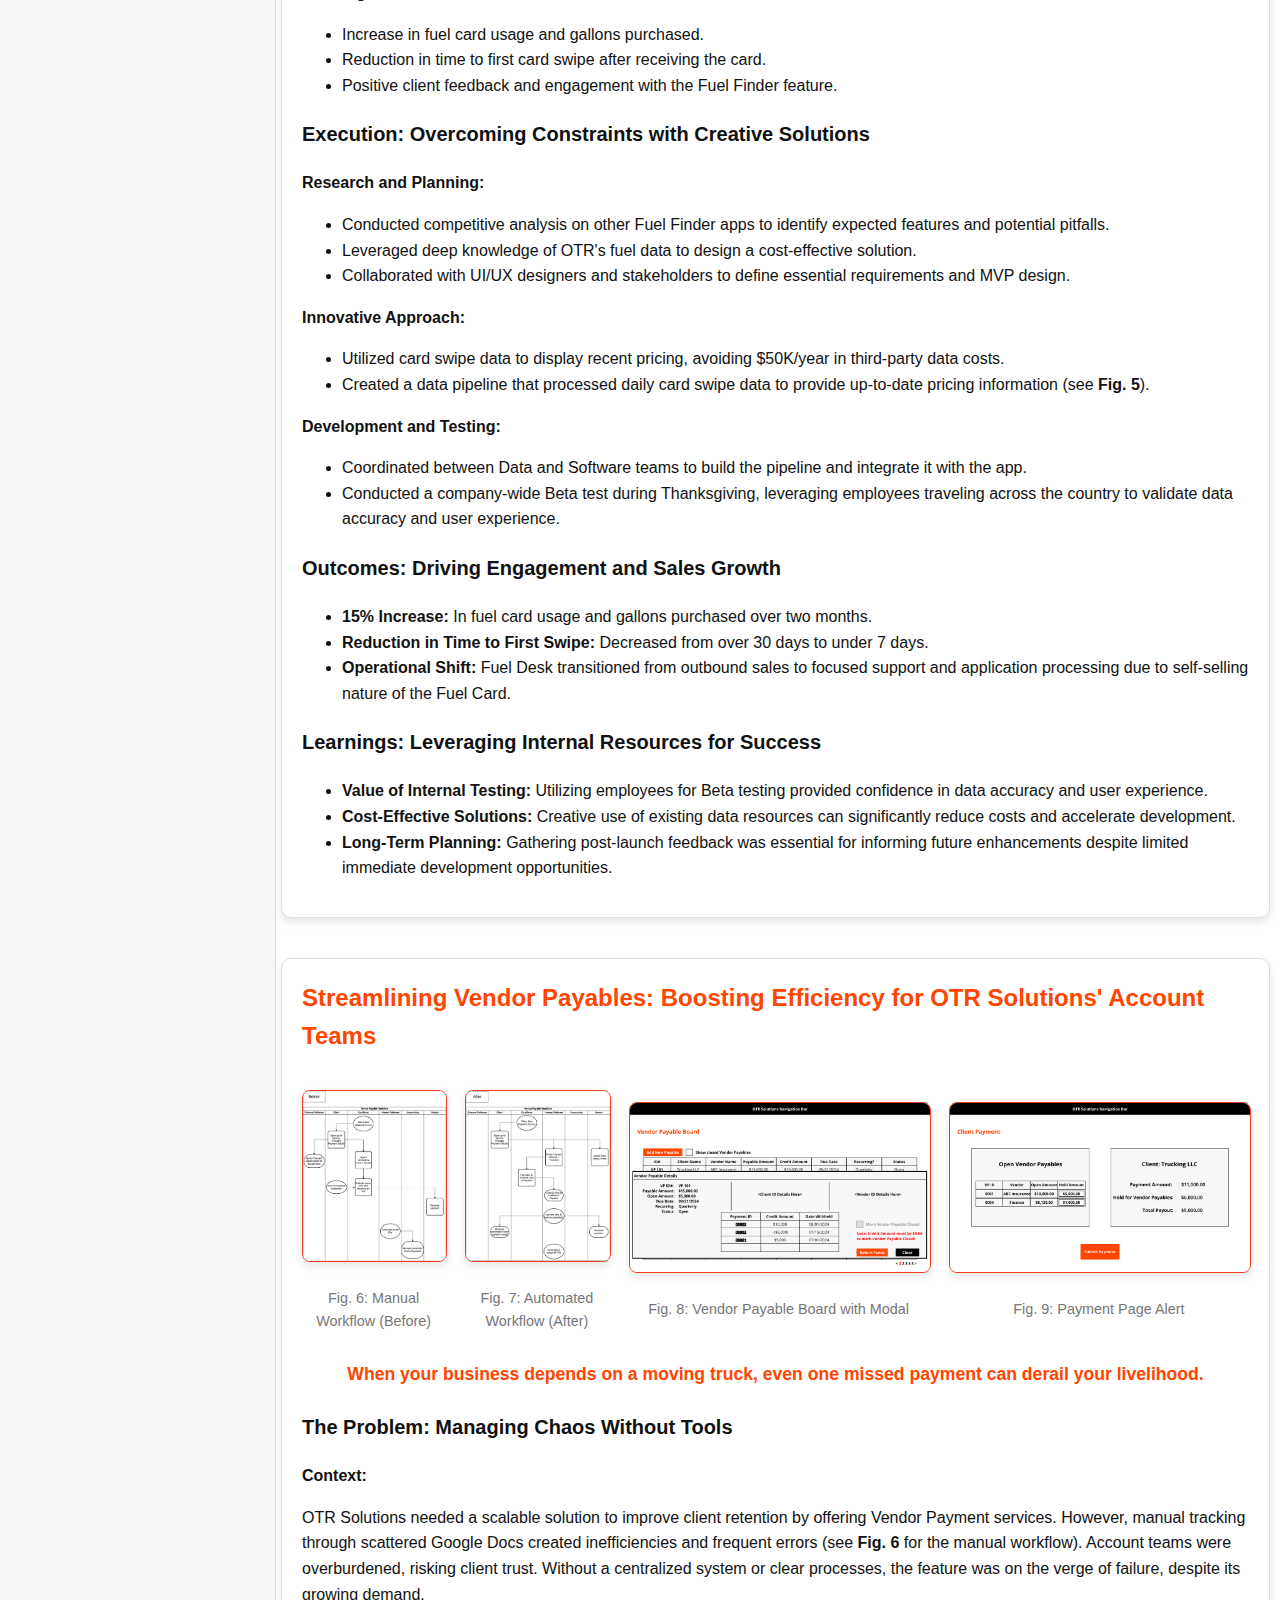
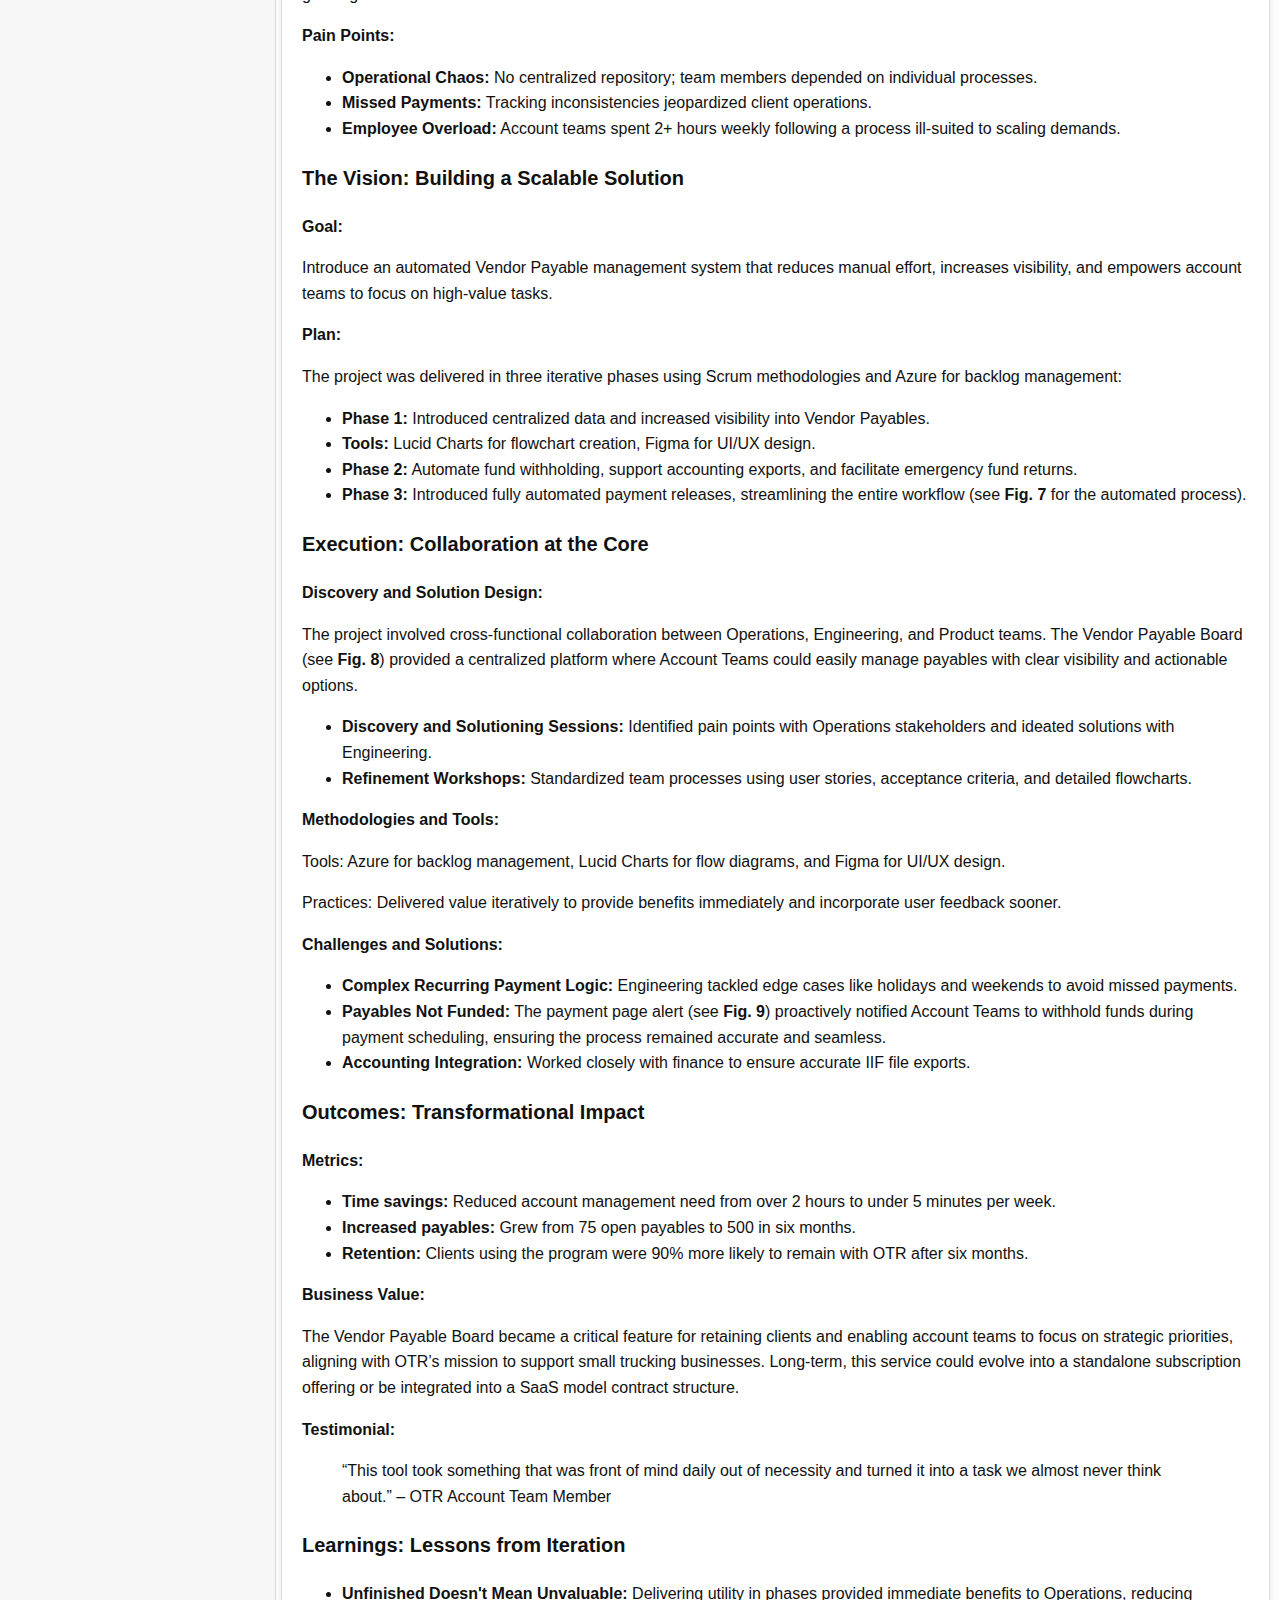
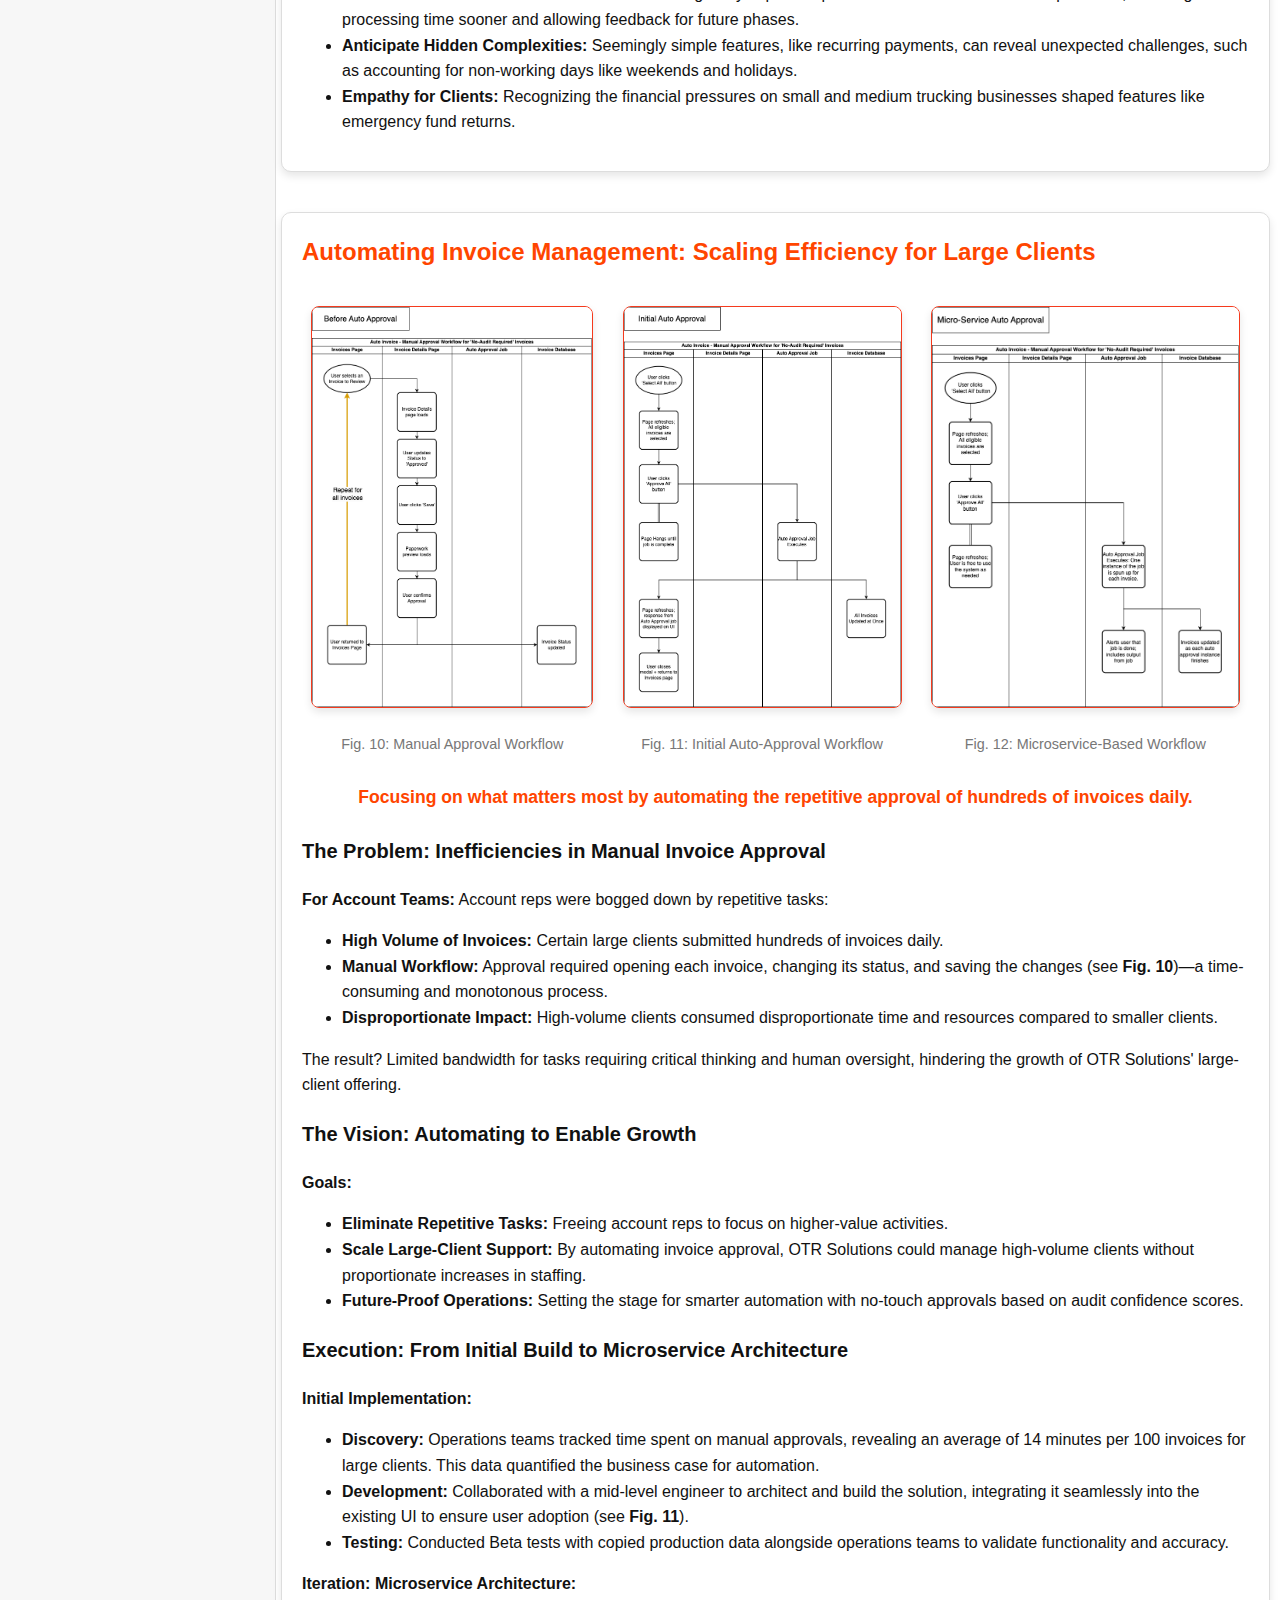
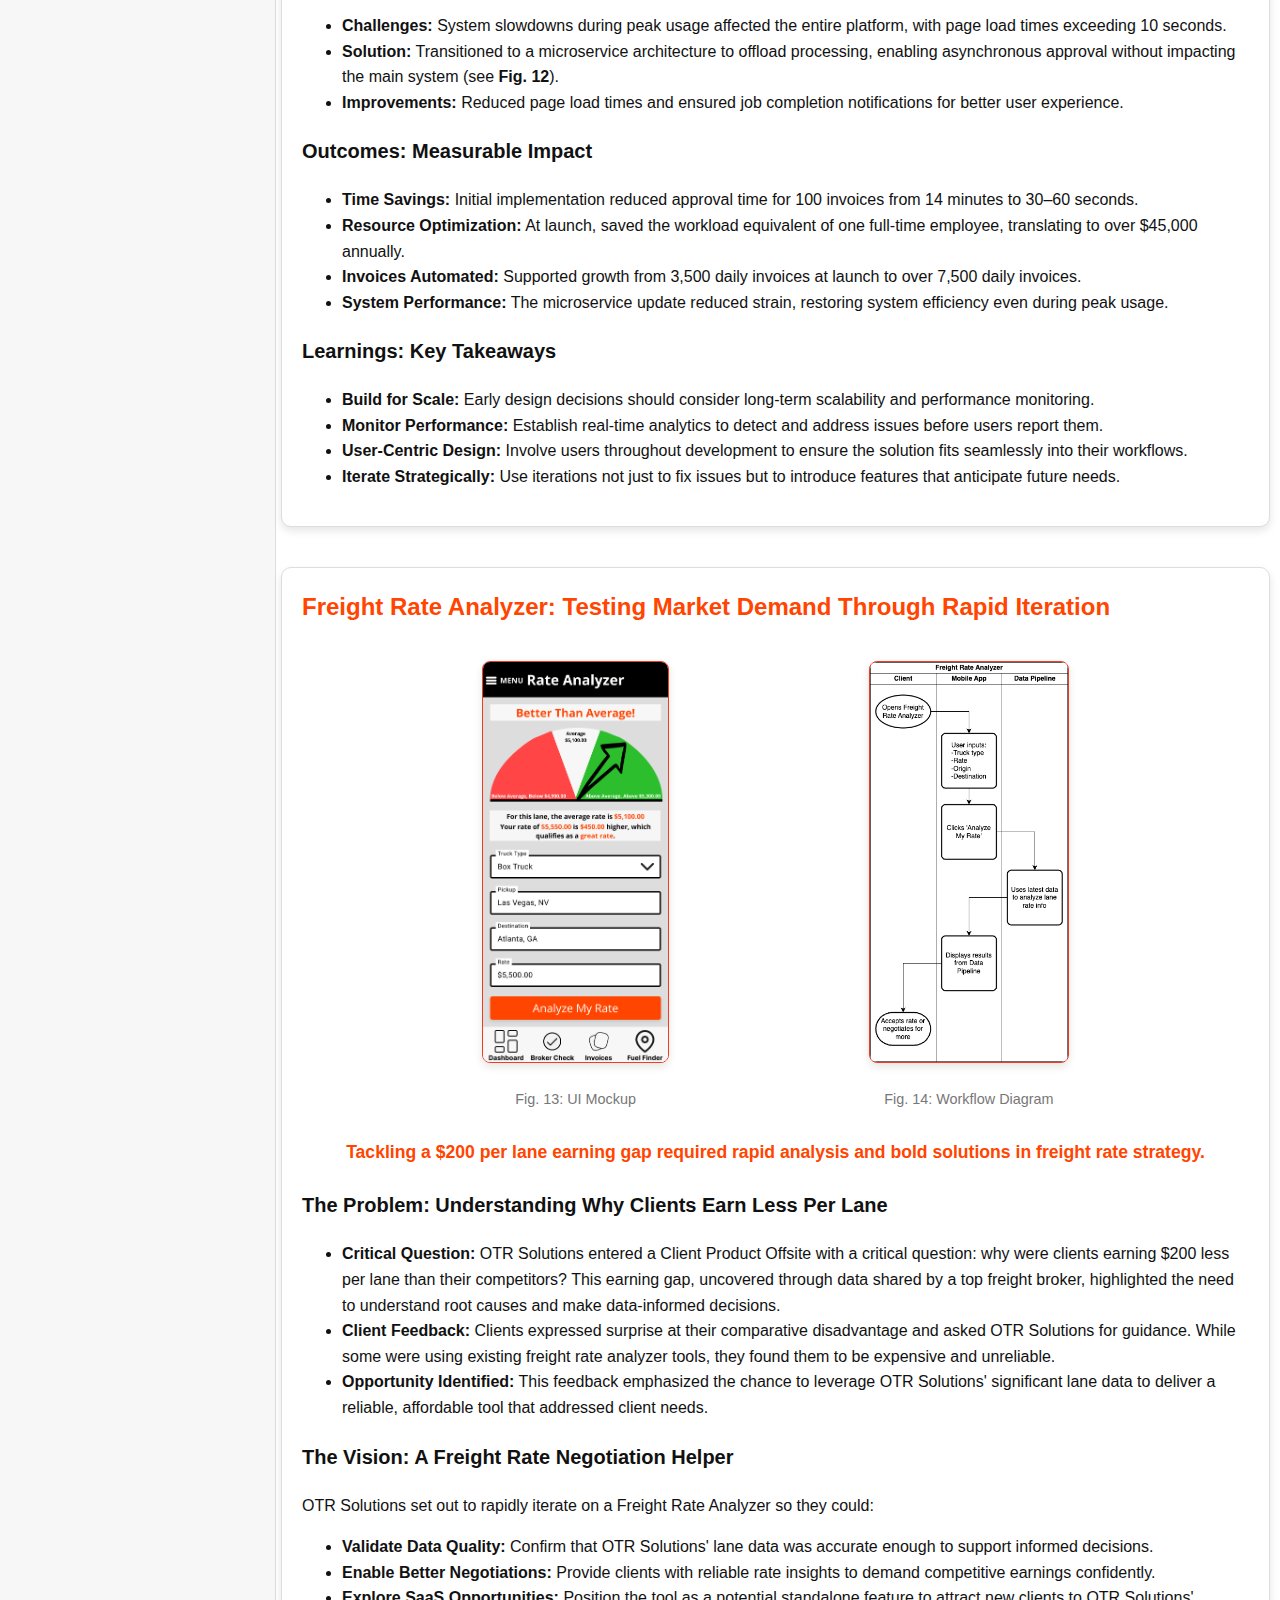
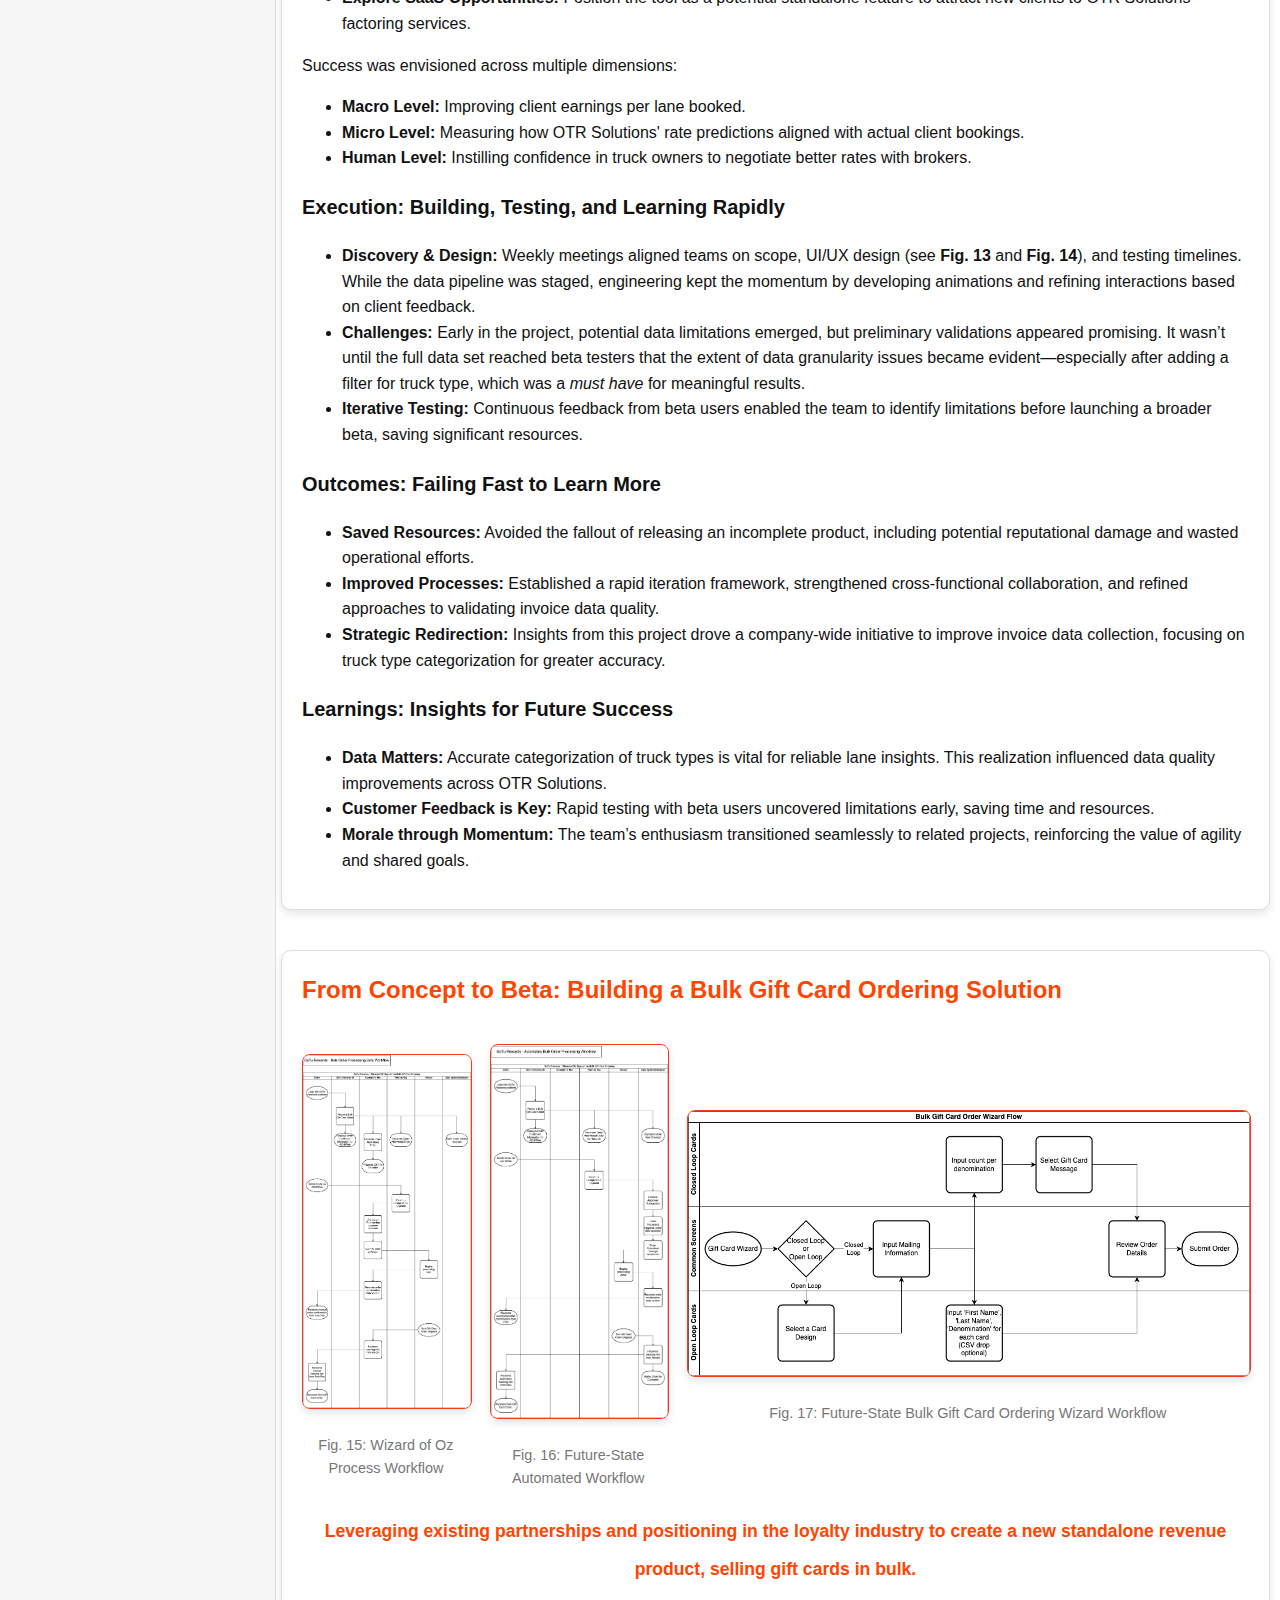
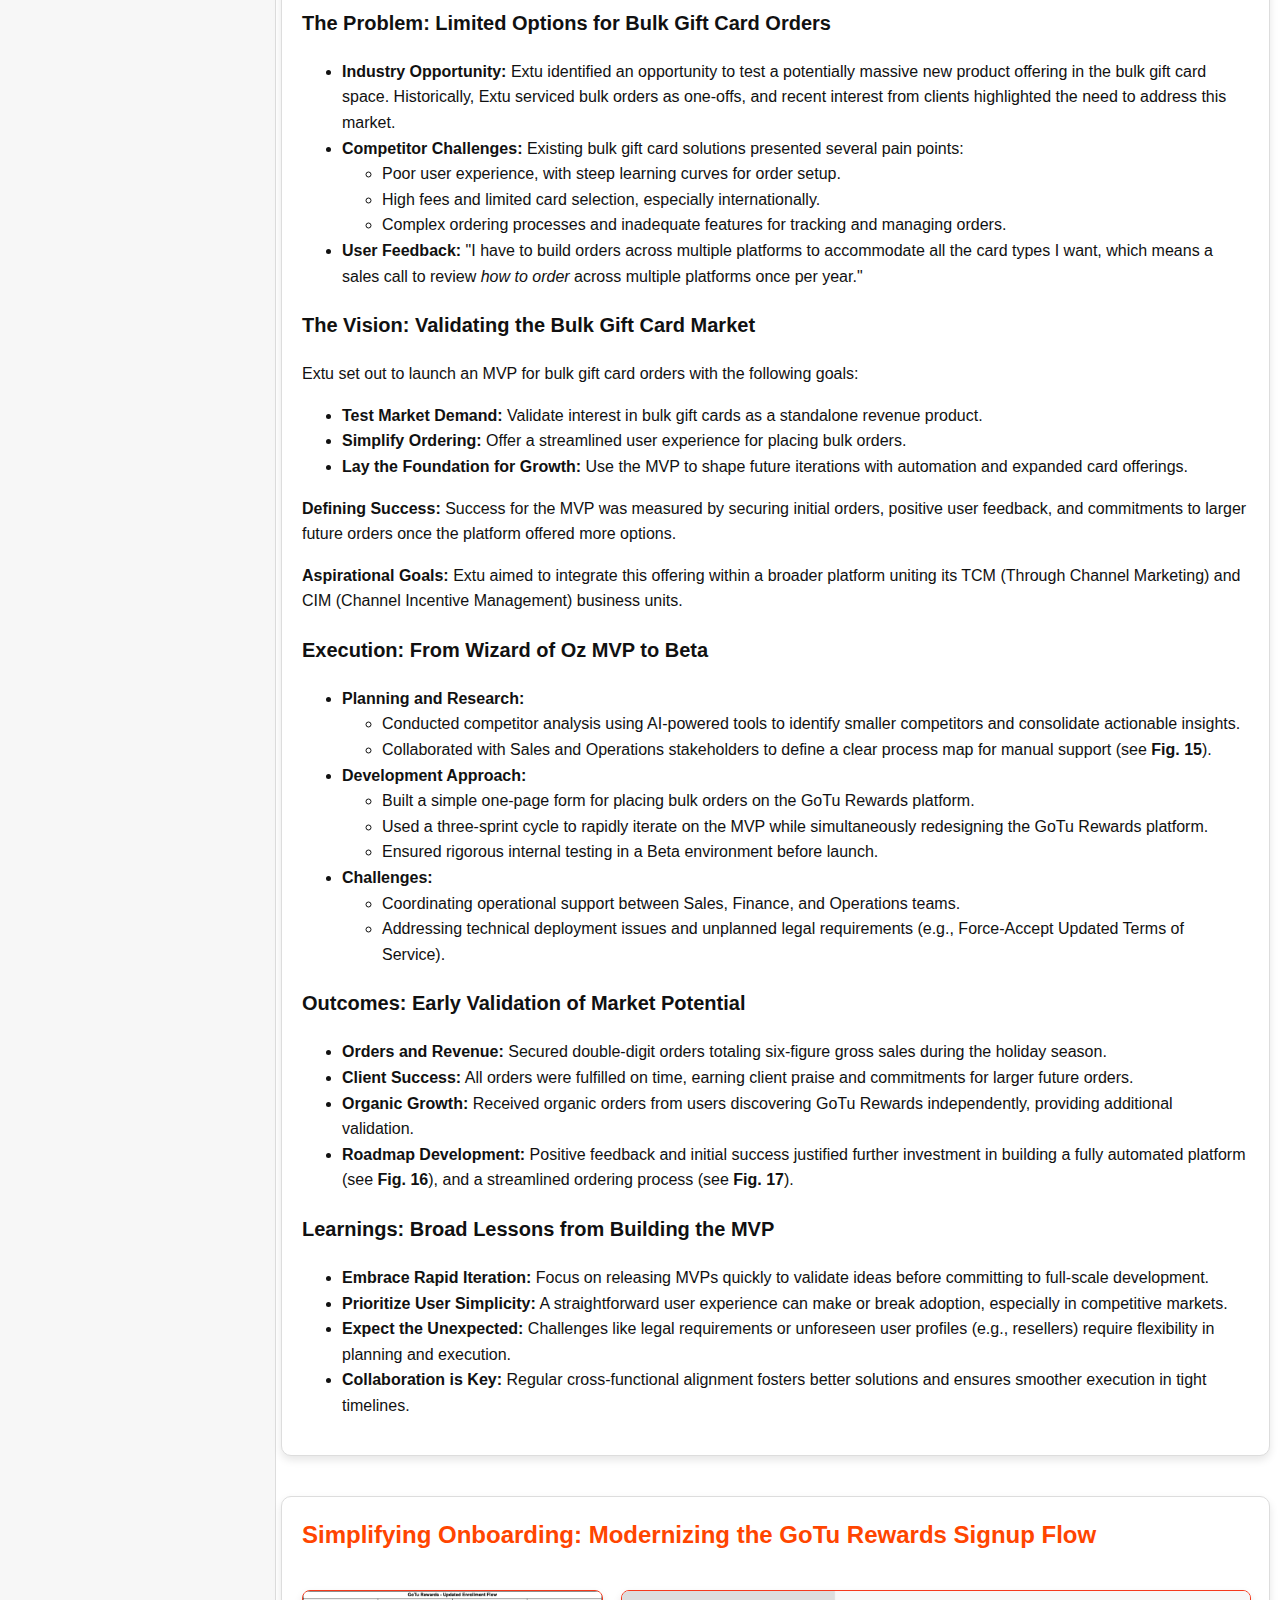
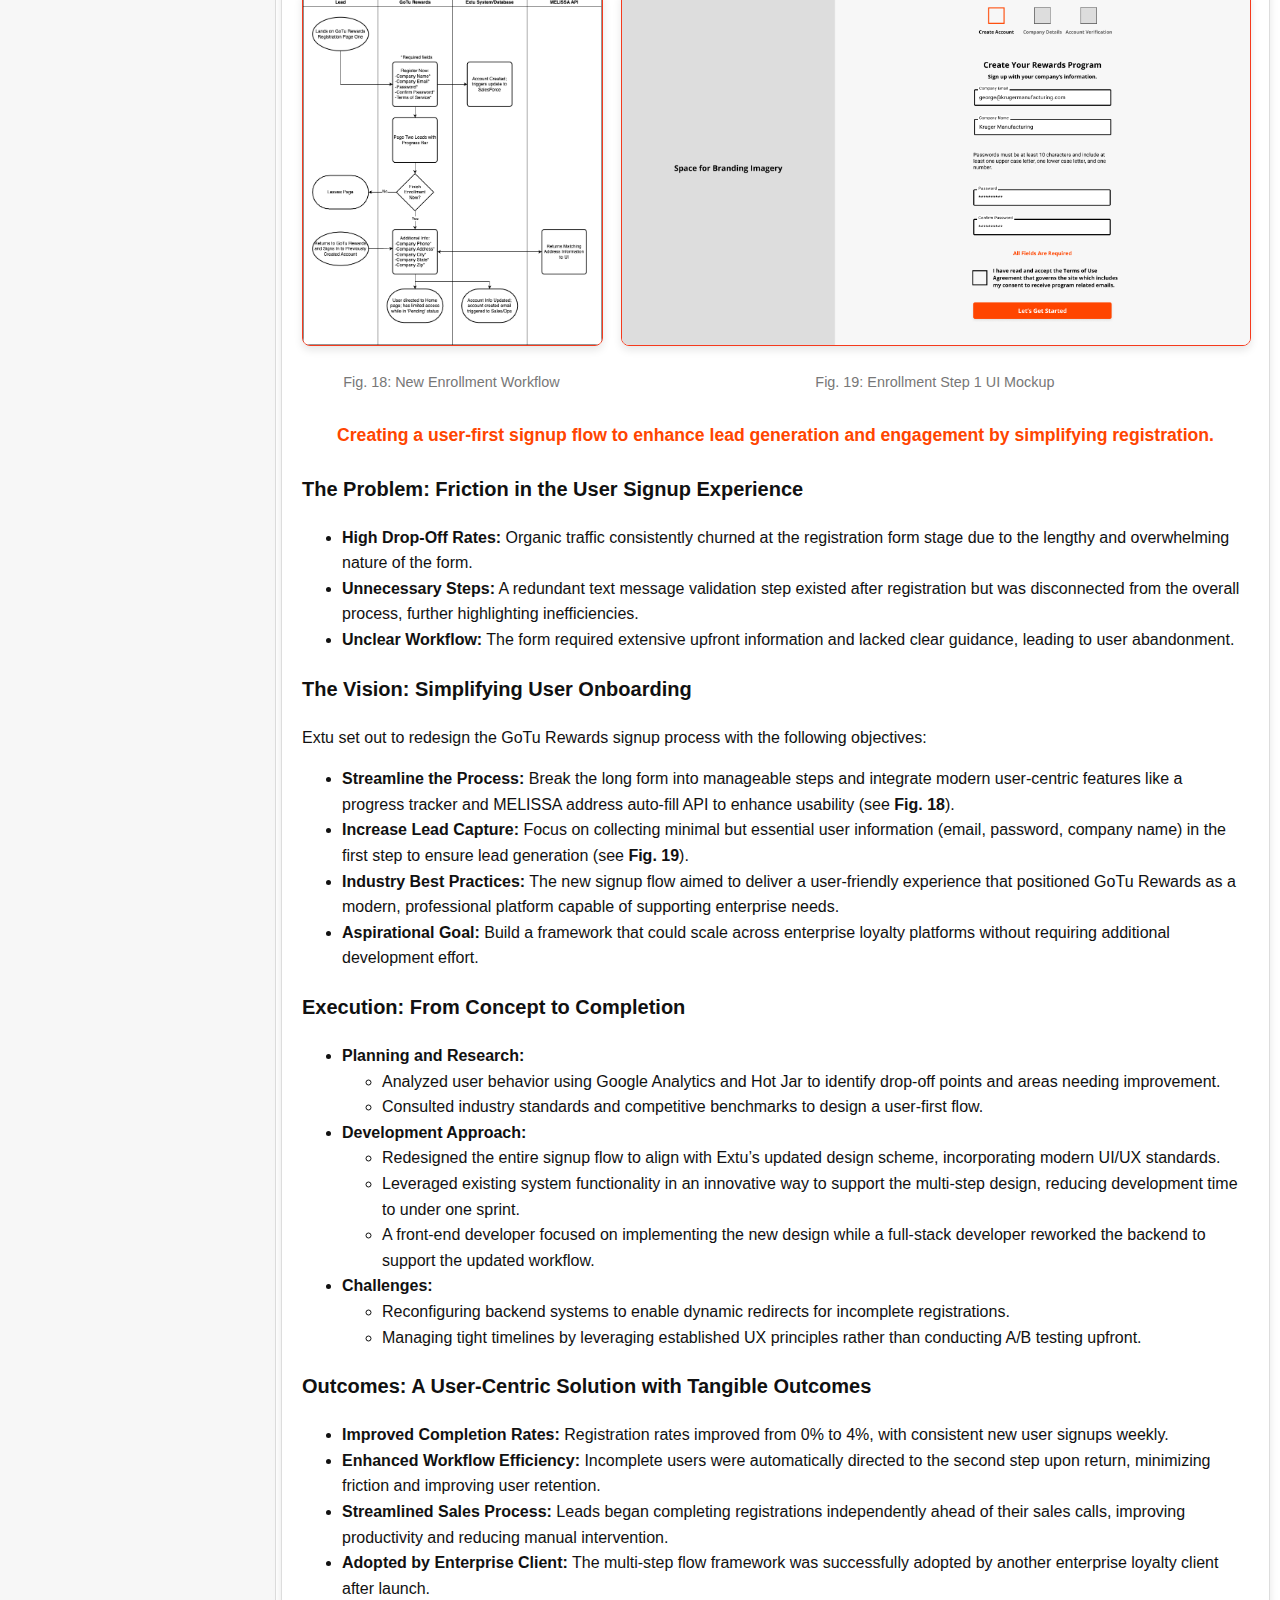
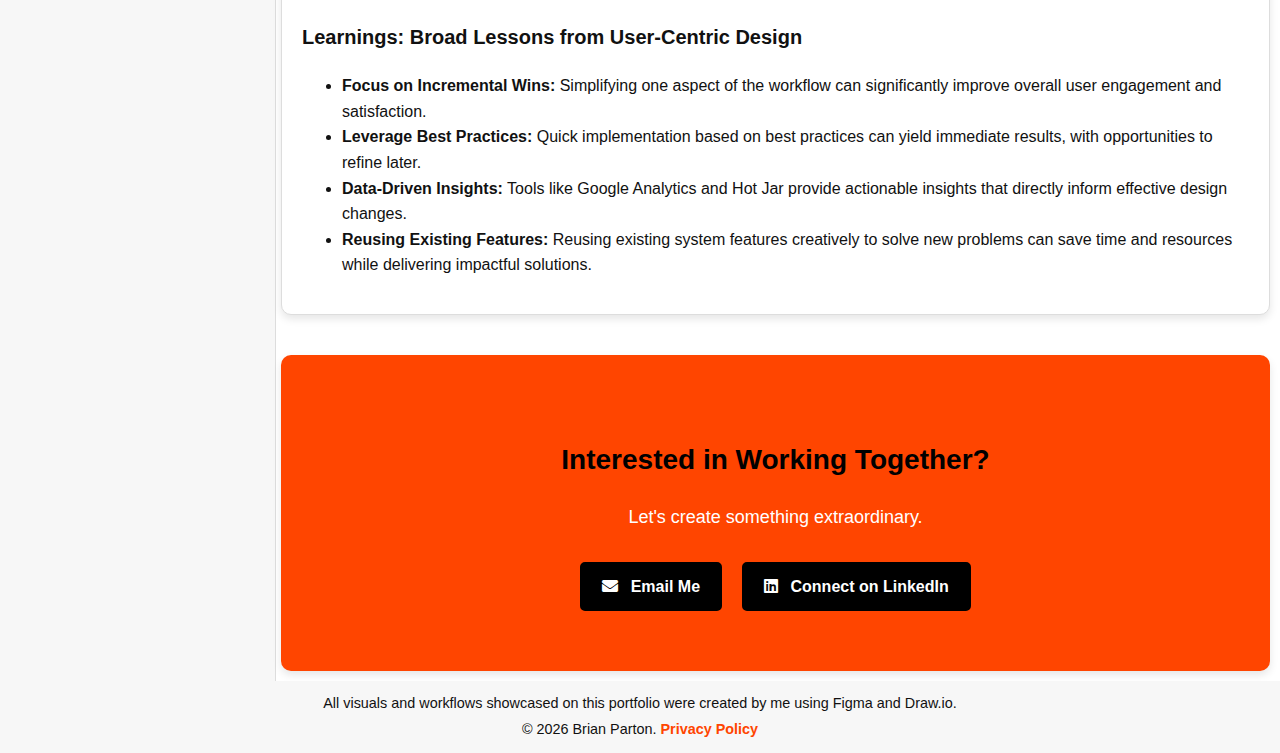
==== commit d6cd870c: "Update site: Metric typo fix" ====
--- a/case-study.html
+++ b/case-study.html
@@ -211,7 +211,7 @@
 						<h3 class="case-study-heading">Outcomes: Driving Engagement and Sales Growth</h3>
 						<div class="case-study-content">
 							<ul>
-								<li><strong>15% Increase:</strong> In fuel card usage and gallons purchased over six months.</li>
+								<li><strong>15% Increase:</strong> In fuel card usage and gallons purchased over two months.</li>
 								<li><strong>Reduction in Time to First Swipe:</strong> Decreased from over 30 days to under 7 days.</li>
 								<li><strong>Operational Shift:</strong> Fuel Desk transitioned from outbound sales to focused support and application processing due to self-selling nature of the Fuel Card.</li>
 							</ul>
